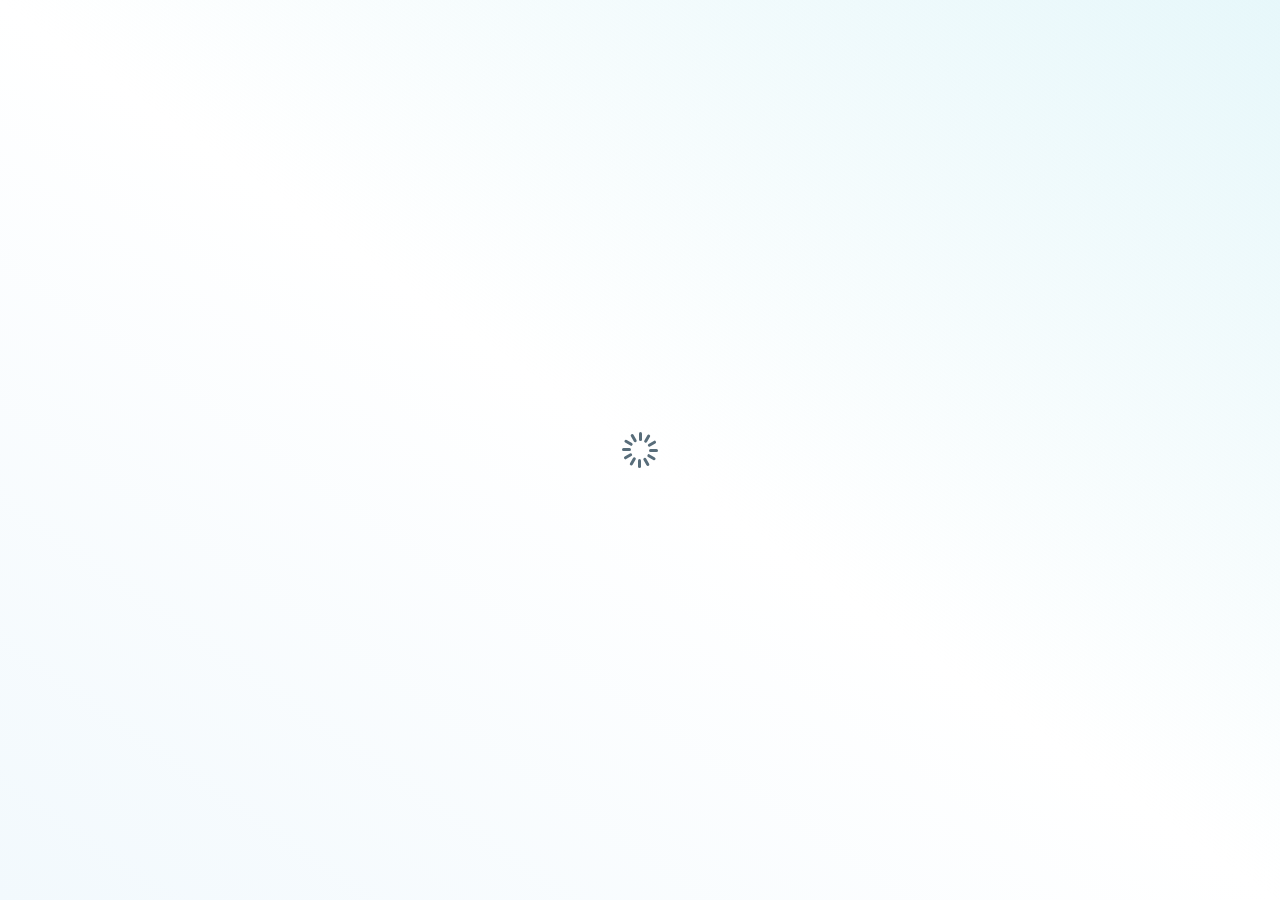
==== index.html @ ba91a47c "initial import" ====
<!DOCTYPE html><html lang="en"><head><meta charset="utf-8"><meta name="viewport" content="width=device-width,initial-scale=1,viewport-fit=cover,user-scalable=no"><meta name="mobile-web-app-capable" content="yes"><meta name="apple-mobile-web-app-capable" content="yes"><meta http-equiv="content-security-policy" content="default-src 'none'; script-src 'self' 'wasm-unsafe-eval'; connect-src 'self' blob: https: wss:; img-src 'self' data: blob: https:; media-src 'self' https:; style-src 'self' 'unsafe-inline'; frame-src 'self' https:; font-src 'self'; base-uri 'self'; manifest-src 'self';"><link href="manifest.json" rel="manifest"><!--server-generated-meta--><script type="module" crossorigin src="packs/index-2kn5UA2H.js"></script><link rel="stylesheet" crossorigin href="packs/assets/index-iGfIsDE6.css"><link rel="manifest" href="manifest.json"></head><body class="theme-mode-light no-reduce-motion"><div id="soapbox" class="h-full"><div class="loading-indicator-wrapper"><div class="loading-indicator"><div class="loading-indicator__container"><div class="loading-indicator__figure"></div></div></div></div></div><noscript>To use this website, please enable JavaScript.</noscript></body></html>
---- packs/assets/index-iGfIsDE6.css ----
@charset "UTF-8";:root{--reach-combobox:1}[data-reach-combobox-popover]{--tw-bg-opacity:1;--tw-shadow:0 10px 15px -3px rgba(0,0,0,.1),0 4px 6px -4px rgba(0,0,0,.1);--tw-shadow-colored:0 10px 15px -3px var(--tw-shadow-color),0 4px 6px -4px var(--tw-shadow-color);background-color:rgb(255 255 255/var(--tw-bg-opacity));border-radius:.375rem;box-shadow:var(--tw-ring-offset-shadow,0 0 #0000),var(--tw-ring-shadow,0 0 #0000),var(--tw-shadow);z-index:100}:is(:where(.dark) [data-reach-combobox-popover]){--tw-bg-opacity:1;--tw-ring-offset-shadow:var(--tw-ring-inset) 0 0 0 var(--tw-ring-offset-width) var(--tw-ring-offset-color);--tw-ring-shadow:var(--tw-ring-inset) 0 0 0 calc(2px + var(--tw-ring-offset-width)) var(--tw-ring-color);--tw-ring-opacity:1;--tw-ring-color:rgb(var(--color-primary-700)/var(--tw-ring-opacity));background-color:rgb(var(--color-gray-900)/var(--tw-bg-opacity));box-shadow:var(--tw-ring-offset-shadow),var(--tw-ring-shadow),var(--tw-shadow,0 0 #0000)}[data-reach-combobox-list]{list-style-type:none;margin:0;padding:.25rem 0;-webkit-user-select:none;-moz-user-select:none;user-select:none}[data-reach-combobox-option]{--tw-text-opacity:1;color:rgb(var(--color-gray-700)/var(--tw-text-opacity));cursor:pointer;display:block;font-size:.875rem;line-height:1.25rem;padding:.625rem 1rem}:is(:where(.dark) [data-reach-combobox-option]){--tw-text-opacity:1;color:rgb(var(--color-gray-500)/var(--tw-text-opacity))}[data-reach-combobox-option][aria-selected=true]{--tw-bg-opacity:1;background-color:rgb(var(--color-gray-100)/var(--tw-bg-opacity))}:is(:where(.dark) [data-reach-combobox-option][aria-selected=true]){--tw-bg-opacity:1;background-color:rgb(var(--color-gray-800)/var(--tw-bg-opacity))}[data-reach-combobox-option]:hover{--tw-bg-opacity:1;background-color:rgb(var(--color-gray-100)/var(--tw-bg-opacity))}:is(:where(.dark) [data-reach-combobox-option]:hover){--tw-bg-opacity:1;background-color:rgb(var(--color-gray-800)/var(--tw-bg-opacity))}[data-reach-combobox-option][aria-selected=true]:hover{--tw-bg-opacity:1;background-color:rgb(var(--color-gray-100)/var(--tw-bg-opacity))}:is(:where(.dark) [data-reach-combobox-option][aria-selected=true]:hover){--tw-bg-opacity:1;background-color:rgb(var(--color-gray-800)/var(--tw-bg-opacity))}[data-suggested-value]{font-weight:700}[data-reach-menu-popover]{--tw-bg-opacity:1;--tw-shadow:0 10px 15px -3px rgba(0,0,0,.1),0 4px 6px -4px rgba(0,0,0,.1);--tw-shadow-colored:0 10px 15px -3px var(--tw-shadow-color),0 4px 6px -4px var(--tw-shadow-color);background-color:rgb(255 255 255/var(--tw-bg-opacity));border-radius:.375rem;box-shadow:var(--tw-ring-offset-shadow,0 0 #0000),var(--tw-ring-shadow,0 0 #0000),var(--tw-shadow);margin-top:.5rem;position:absolute;transform-origin:top right;z-index:1003}[data-reach-menu-popover]:focus{outline:2px solid transparent;outline-offset:2px}:is(:where([dir=rtl]) [data-reach-menu-popover]){transform-origin:top left}:is(:where(.dark) [data-reach-menu-popover]){--tw-bg-opacity:1;--tw-ring-offset-shadow:var(--tw-ring-inset) 0 0 0 var(--tw-ring-offset-width) var(--tw-ring-offset-color);--tw-ring-shadow:var(--tw-ring-inset) 0 0 0 calc(2px + var(--tw-ring-offset-width)) var(--tw-ring-color);--tw-ring-opacity:1;--tw-ring-color:rgb(var(--color-gray-800)/var(--tw-ring-opacity));background-color:rgb(var(--color-gray-900)/var(--tw-bg-opacity));box-shadow:var(--tw-ring-offset-shadow),var(--tw-ring-shadow),var(--tw-shadow,0 0 #0000)}[data-reach-menu-button]:focus{--tw-ring-offset-shadow:var(--tw-ring-inset) 0 0 0 var(--tw-ring-offset-width) var(--tw-ring-offset-color);--tw-ring-shadow:var(--tw-ring-inset) 0 0 0 calc(2px + var(--tw-ring-offset-width)) var(--tw-ring-color);--tw-ring-opacity:1;--tw-ring-color:rgb(var(--color-primary-500)/var(--tw-ring-opacity));--tw-ring-offset-width:2px;box-shadow:var(--tw-ring-offset-shadow),var(--tw-ring-shadow),var(--tw-shadow,0 0 #0000)}div:focus[data-reach-menu-list]{outline:none}[data-reach-menu-item][data-selected]{--tw-bg-opacity:1;background-color:rgb(var(--color-gray-100)/var(--tw-bg-opacity))}:is(:where(.dark) [data-reach-menu-item][data-selected]){--tw-bg-opacity:1;background-color:rgb(var(--color-gray-800)/var(--tw-bg-opacity))}[data-reach-menu-list]{padding-bottom:.25rem;padding-top:.25rem}[data-reach-menu-item],[data-reach-menu-link]{--tw-text-opacity:1;color:rgb(var(--color-gray-700)/var(--tw-text-opacity));cursor:pointer;display:block;font-size:.875rem;line-height:1.25rem;padding:.625rem 1rem}:is(:where(.dark) [data-reach-menu-item]),:is(:where(.dark) [data-reach-menu-link]){--tw-text-opacity:1;color:rgb(var(--color-gray-500)/var(--tw-text-opacity))}[data-reach-menu-link]:hover{--tw-bg-opacity:1;background-color:rgb(var(--color-gray-100)/var(--tw-bg-opacity))}:is(:where(.dark) [data-reach-menu-link]:hover){--tw-bg-opacity:1;background-color:rgb(var(--color-gray-800)/var(--tw-bg-opacity))}[data-reach-menu-item][data-disabled],[data-reach-menu-link][data-disabled]{cursor:default;opacity:.25}.spinner{display:inline-block;height:5rem;position:relative;width:5rem}.spinner>div{animation:spinner 1.2s linear infinite;height:100%;position:absolute;transform-origin:50% 50%;width:100%}.spinner>div:after{--tw-bg-opacity:1;background-color:rgb(var(--color-gray-700)/var(--tw-bg-opacity));border-radius:9999px;display:block;position:absolute}:is(:where(.dark) .spinner>div):after{--tw-bg-opacity:1;background-color:rgb(var(--color-gray-400)/var(--tw-bg-opacity))}.spinner>div:after{content:" ";height:22.5%;left:46.25%;top:3.75%;width:7.5%}.spinner>div:first-child{animation-delay:-1.1s;transform:rotate(0)}.spinner>div:nth-child(2){animation-delay:-1s;transform:rotate(30deg)}.spinner>div:nth-child(3){animation-delay:-.9s;transform:rotate(60deg)}.spinner>div:nth-child(4){animation-delay:-.8s;transform:rotate(90deg)}.spinner>div:nth-child(5){animation-delay:-.7s;transform:rotate(120deg)}.spinner>div:nth-child(6){animation-delay:-.6s;transform:rotate(150deg)}.spinner>div:nth-child(7){animation-delay:-.5s;transform:rotate(180deg)}.spinner>div:nth-child(8){animation-delay:-.4s;transform:rotate(210deg)}.spinner>div:nth-child(9){animation-delay:-.3s;transform:rotate(240deg)}.spinner>div:nth-child(10){animation-delay:-.2s;transform:rotate(270deg)}.spinner>div:nth-child(11){animation-delay:-.1s;transform:rotate(300deg)}.spinner>div:nth-child(12){animation-delay:0s;transform:rotate(330deg)}@keyframes spinner{0%{opacity:1}to{opacity:0}}:root{--reach-tabs:1}[data-reach-tabs]{padding-bottom:3px;position:relative}[data-reach-tab-list]{display:flex}[data-reach-tab]{--tw-text-opacity:1;align-items:center;color:rgb(var(--color-gray-700)/var(--tw-text-opacity));display:flex;flex:1 1 0%;font-size:.875rem;font-weight:500;justify-content:center;line-height:1.25rem;padding:1rem .25rem;text-align:center}[data-reach-tab]:hover{--tw-text-opacity:1;color:rgb(var(--color-gray-800)/var(--tw-text-opacity))}[data-reach-tab]:focus-visible{--tw-ring-offset-shadow:var(--tw-ring-inset) 0 0 0 var(--tw-ring-offset-width) var(--tw-ring-offset-color);--tw-ring-shadow:var(--tw-ring-inset) 0 0 0 calc(2px + var(--tw-ring-offset-width)) var(--tw-ring-color);--tw-ring-opacity:1;--tw-ring-color:rgb(var(--color-primary-500)/var(--tw-ring-opacity));--tw-ring-offset-width:2px;box-shadow:var(--tw-ring-offset-shadow),var(--tw-ring-shadow),var(--tw-shadow,0 0 #0000)}:is(:where(.dark) [data-reach-tab]){--tw-text-opacity:1;--tw-ring-opacity:1;--tw-ring-color:rgb(var(--color-gray-800)/var(--tw-ring-opacity));--tw-ring-offset-width:0px;color:rgb(var(--color-gray-600)/var(--tw-text-opacity))}:is(:where(.dark) [data-reach-tab]:hover){--tw-text-opacity:1;color:rgb(var(--color-gray-500)/var(--tw-text-opacity))}:is(:where(.dark) [data-reach-tab]:focus-visible){--tw-ring-opacity:1;--tw-ring-color:rgb(var(--color-primary-500)/var(--tw-ring-opacity))}[data-reach-tab][data-selected]{--tw-text-opacity:1;color:rgb(var(--color-gray-900)/var(--tw-text-opacity))}:is(:where(.dark) [data-reach-tab][data-selected]){--tw-text-opacity:1;color:rgb(var(--color-gray-100)/var(--tw-text-opacity))}@font-face{font-display:swap;font-family:Inter;font-style:normal;font-weight:200;src:url(inter-cyrillic-ext-200-normal-FYGuP1Rq.woff2) format("woff2"),url(inter-cyrillic-ext-200-normal-huJ_7f9q.woff) format("woff");unicode-range:u+0460-052f,u+1c80-1c88,u+20b4,u+2de0-2dff,u+a640-a69f,u+fe2e-fe2f}@font-face{font-display:swap;font-family:Inter;font-style:normal;font-weight:200;src:url(inter-cyrillic-200-normal-tapaUiVF.woff2) format("woff2"),url(inter-cyrillic-200-normal-z1FLDb2f.woff) format("woff");unicode-range:u+0301,u+0400-045f,u+0490-0491,u+04b0-04b1,u+2116}@font-face{font-display:swap;font-family:Inter;font-style:normal;font-weight:200;src:url(inter-greek-ext-200-normal-G6NwdK6D.woff2) format("woff2"),url(inter-greek-ext-200-normal-70-vOvHl.woff) format("woff");unicode-range:u+1f??}@font-face{font-display:swap;font-family:Inter;font-style:normal;font-weight:200;src:url(inter-greek-200-normal-Oq8URqbZ.woff2) format("woff2"),url(inter-greek-200-normal-mMYCalbs.woff) format("woff");unicode-range:u+0370-03ff}@font-face{font-display:swap;font-family:Inter;font-style:normal;font-weight:200;src:url(inter-vietnamese-200-normal-dnTRhGCo.woff2) format("woff2"),url(inter-vietnamese-200-normal-js5ju7h5.woff) format("woff");unicode-range:u+0102-0103,u+0110-0111,u+0128-0129,u+0168-0169,u+01a0-01a1,u+01af-01b0,u+0300-0301,u+0303-0304,u+0308-0309,u+0323,u+0329,u+1ea0-1ef9,u+20ab}@font-face{font-display:swap;font-family:Inter;font-style:normal;font-weight:200;src:url(inter-latin-ext-200-normal-1_Au_X6q.woff2) format("woff2"),url(inter-latin-ext-200-normal-77QCQUjx.woff) format("woff");unicode-range:u+0100-02af,u+0304,u+0308,u+0329,u+1e00-1e9f,u+1ef2-1eff,u+2020,u+20a0-20ab,u+20ad-20cf,u+2113,u+2c60-2c7f,u+a720-a7ff}@font-face{font-display:swap;font-family:Inter;font-style:normal;font-weight:200;src:url(inter-latin-200-normal-cX61NdgH.woff2) format("woff2"),url(inter-latin-200-normal-3yVUkGGe.woff) format("woff");unicode-range:u+00??,u+0131,u+0152-0153,u+02bb-02bc,u+02c6,u+02da,u+02dc,u+0304,u+0308,u+0329,u+2000-206f,u+2074,u+20ac,u+2122,u+2191,u+2193,u+2212,u+2215,u+feff,u+fffd}@font-face{font-display:swap;font-family:Inter;font-style:normal;font-weight:300;src:url(inter-cyrillic-ext-300-normal-FDFh4icW.woff2) format("woff2"),url(inter-cyrillic-ext-300-normal-2fh1yK38.woff) format("woff");unicode-range:u+0460-052f,u+1c80-1c88,u+20b4,u+2de0-2dff,u+a640-a69f,u+fe2e-fe2f}@font-face{font-display:swap;font-family:Inter;font-style:normal;font-weight:300;src:url(inter-cyrillic-300-normal-ZF7fS-Yf.woff2) format("woff2"),url(inter-cyrillic-300-normal-pe3fBtHM.woff) format("woff");unicode-range:u+0301,u+0400-045f,u+0490-0491,u+04b0-04b1,u+2116}@font-face{font-display:swap;font-family:Inter;font-style:normal;font-weight:300;src:url(inter-greek-ext-300-normal-8Oa58rZC.woff2) format("woff2"),url(inter-greek-ext-300-normal-B4ryKU-i.woff) format("woff");unicode-range:u+1f??}@font-face{font-display:swap;font-family:Inter;font-style:normal;font-weight:300;src:url(inter-greek-300-normal-Pdgfyvh3.woff2) format("woff2"),url(inter-greek-300-normal-13PLxYhn.woff) format("woff");unicode-range:u+0370-03ff}@font-face{font-display:swap;font-family:Inter;font-style:normal;font-weight:300;src:url(inter-vietnamese-300-normal-rzco5u0X.woff2) format("woff2"),url(inter-vietnamese-300-normal-BJJv52iP.woff) format("woff");unicode-range:u+0102-0103,u+0110-0111,u+0128-0129,u+0168-0169,u+01a0-01a1,u+01af-01b0,u+0300-0301,u+0303-0304,u+0308-0309,u+0323,u+0329,u+1ea0-1ef9,u+20ab}@font-face{font-display:swap;font-family:Inter;font-style:normal;font-weight:300;src:url(inter-latin-ext-300-normal-QDYgnFfw.woff2) format("woff2"),url(inter-latin-ext-300-normal-_S7e4FOl.woff) format("woff");unicode-range:u+0100-02af,u+0304,u+0308,u+0329,u+1e00-1e9f,u+1ef2-1eff,u+2020,u+20a0-20ab,u+20ad-20cf,u+2113,u+2c60-2c7f,u+a720-a7ff}@font-face{font-display:swap;font-family:Inter;font-style:normal;font-weight:300;src:url(inter-latin-300-normal-xG8hZqXc.woff2) format("woff2"),url(inter-latin-300-normal-ObpqRVev.woff) format("woff");unicode-range:u+00??,u+0131,u+0152-0153,u+02bb-02bc,u+02c6,u+02da,u+02dc,u+0304,u+0308,u+0329,u+2000-206f,u+2074,u+20ac,u+2122,u+2191,u+2193,u+2212,u+2215,u+feff,u+fffd}@font-face{font-display:swap;font-family:Inter;font-style:normal;font-weight:400;src:url(inter-cyrillic-ext-400-normal-hbwVqd76.woff2) format("woff2"),url(inter-cyrillic-ext-400-normal-1Lq01TVb.woff) format("woff");unicode-range:u+0460-052f,u+1c80-1c88,u+20b4,u+2de0-2dff,u+a640-a69f,u+fe2e-fe2f}@font-face{font-display:swap;font-family:Inter;font-style:normal;font-weight:400;src:url(inter-cyrillic-400-normal-EPgtxUdt.woff2) format("woff2"),url(inter-cyrillic-400-normal-ZlUXyOJU.woff) format("woff");unicode-range:u+0301,u+0400-045f,u+0490-0491,u+04b0-04b1,u+2116}@font-face{font-display:swap;font-family:Inter;font-style:normal;font-weight:400;src:url(inter-greek-ext-400-normal-Ofy3y2SD.woff2) format("woff2"),url(inter-greek-ext-400-normal-Y3s2DYXm.woff) format("woff");unicode-range:u+1f??}@font-face{font-display:swap;font-family:Inter;font-style:normal;font-weight:400;src:url(inter-greek-400-normal-YZIAb8Pm.woff2) format("woff2"),url(inter-greek-400-normal-0FfgwSak.woff) format("woff");unicode-range:u+0370-03ff}@font-face{font-display:swap;font-family:Inter;font-style:normal;font-weight:400;src:url(inter-vietnamese-400-normal-9cYwUgMT.woff2) format("woff2"),url(inter-vietnamese-400-normal-H22tX1kw.woff) format("woff");unicode-range:u+0102-0103,u+0110-0111,u+0128-0129,u+0168-0169,u+01a0-01a1,u+01af-01b0,u+0300-0301,u+0303-0304,u+0308-0309,u+0323,u+0329,u+1ea0-1ef9,u+20ab}@font-face{font-display:swap;font-family:Inter;font-style:normal;font-weight:400;src:url(inter-latin-ext-400-normal-94UIUsAk.woff2) format("woff2"),url(inter-latin-ext-400-normal-qQxCe4FO.woff) format("woff");unicode-range:u+0100-02af,u+0304,u+0308,u+0329,u+1e00-1e9f,u+1ef2-1eff,u+2020,u+20a0-20ab,u+20ad-20cf,u+2113,u+2c60-2c7f,u+a720-a7ff}@font-face{font-display:swap;font-family:Inter;font-style:normal;font-weight:400;src:url(inter-latin-400-normal-GLYHyz0Z.woff2) format("woff2"),url(inter-latin-400-normal-uQMDTJ3r.woff) format("woff");unicode-range:u+00??,u+0131,u+0152-0153,u+02bb-02bc,u+02c6,u+02da,u+02dc,u+0304,u+0308,u+0329,u+2000-206f,u+2074,u+20ac,u+2122,u+2191,u+2193,u+2212,u+2215,u+feff,u+fffd}@font-face{font-display:swap;font-family:Inter;font-style:normal;font-weight:500;src:url(inter-cyrillic-ext-500-normal-kCe6jWgL.woff2) format("woff2"),url(inter-cyrillic-ext-500-normal-QEKf9M6X.woff) format("woff");unicode-range:u+0460-052f,u+1c80-1c88,u+20b4,u+2de0-2dff,u+a640-a69f,u+fe2e-fe2f}@font-face{font-display:swap;font-family:Inter;font-style:normal;font-weight:500;src:url(inter-cyrillic-500-normal-OapWSxmy.woff2) format("woff2"),url(inter-cyrillic-500-normal-SnlmItjV.woff) format("woff");unicode-range:u+0301,u+0400-045f,u+0490-0491,u+04b0-04b1,u+2116}@font-face{font-display:swap;font-family:Inter;font-style:normal;font-weight:500;src:url(inter-greek-ext-500-normal-LkEerDnY.woff2) format("woff2"),url(inter-greek-ext-500-normal-uqo1GThq.woff) format("woff");unicode-range:u+1f??}@font-face{font-display:swap;font-family:Inter;font-style:normal;font-weight:500;src:url(inter-greek-500-normal-yvdboTvw.woff2) format("woff2"),url(inter-greek-500-normal-rl5pqiW4.woff) format("woff");unicode-range:u+0370-03ff}@font-face{font-display:swap;font-family:Inter;font-style:normal;font-weight:500;src:url(inter-vietnamese-500-normal-QUBySdV_.woff2) format("woff2"),url(inter-vietnamese-500-normal-_Ob4HMkV.woff) format("woff");unicode-range:u+0102-0103,u+0110-0111,u+0128-0129,u+0168-0169,u+01a0-01a1,u+01af-01b0,u+0300-0301,u+0303-0304,u+0308-0309,u+0323,u+0329,u+1ea0-1ef9,u+20ab}@font-face{font-display:swap;font-family:Inter;font-style:normal;font-weight:500;src:url(inter-latin-ext-500-normal-S18JeFer.woff2) format("woff2"),url(inter-latin-ext-500-normal-9Ked0mY0.woff) format("woff");unicode-range:u+0100-02af,u+0304,u+0308,u+0329,u+1e00-1e9f,u+1ef2-1eff,u+2020,u+20a0-20ab,u+20ad-20cf,u+2113,u+2c60-2c7f,u+a720-a7ff}@font-face{font-display:swap;font-family:Inter;font-style:normal;font-weight:500;src:url(inter-latin-500-normal-31-RSPRF.woff2) format("woff2"),url(inter-latin-500-normal-gO2iUYzS.woff) format("woff");unicode-range:u+00??,u+0131,u+0152-0153,u+02bb-02bc,u+02c6,u+02da,u+02dc,u+0304,u+0308,u+0329,u+2000-206f,u+2074,u+20ac,u+2122,u+2191,u+2193,u+2212,u+2215,u+feff,u+fffd}@font-face{font-display:swap;font-family:Inter;font-style:normal;font-weight:600;src:url(inter-cyrillic-ext-600-normal--ydZwtiJ.woff2) format("woff2"),url(inter-cyrillic-ext-600-normal-AVlLkeUE.woff) format("woff");unicode-range:u+0460-052f,u+1c80-1c88,u+20b4,u+2de0-2dff,u+a640-a69f,u+fe2e-fe2f}@font-face{font-display:swap;font-family:Inter;font-style:normal;font-weight:600;src:url(inter-cyrillic-600-normal-CAfDcajv.woff2) format("woff2"),url(inter-cyrillic-600-normal-9_cmJQwM.woff) format("woff");unicode-range:u+0301,u+0400-045f,u+0490-0491,u+04b0-04b1,u+2116}@font-face{font-display:swap;font-family:Inter;font-style:normal;font-weight:600;src:url(inter-greek-ext-600-normal-oA3PzxaB.woff2) format("woff2"),url(inter-greek-ext-600-normal-b_hNOE-k.woff) format("woff");unicode-range:u+1f??}@font-face{font-display:swap;font-family:Inter;font-style:normal;font-weight:600;src:url(inter-greek-600-normal-Mu_tY1hz.woff2) format("woff2"),url(inter-greek-600-normal-0lU_M77N.woff) format("woff");unicode-range:u+0370-03ff}@font-face{font-display:swap;font-family:Inter;font-style:normal;font-weight:600;src:url(inter-vietnamese-600-normal-CIWcT_Qm.woff2) format("woff2"),url(inter-vietnamese-600-normal-mjyVQcMK.woff) format("woff");unicode-range:u+0102-0103,u+0110-0111,u+0128-0129,u+0168-0169,u+01a0-01a1,u+01af-01b0,u+0300-0301,u+0303-0304,u+0308-0309,u+0323,u+0329,u+1ea0-1ef9,u+20ab}@font-face{font-display:swap;font-family:Inter;font-style:normal;font-weight:600;src:url(inter-latin-ext-600-normal--8p2D9KW.woff2) format("woff2"),url(inter-latin-ext-600-normal-KuYz39zK.woff) format("woff");unicode-range:u+0100-02af,u+0304,u+0308,u+0329,u+1e00-1e9f,u+1ef2-1eff,u+2020,u+20a0-20ab,u+20ad-20cf,u+2113,u+2c60-2c7f,u+a720-a7ff}@font-face{font-display:swap;font-family:Inter;font-style:normal;font-weight:600;src:url(inter-latin-600-normal-bznh0S3M.woff2) format("woff2"),url(inter-latin-600-normal-KFYP5yUB.woff) format("woff");unicode-range:u+00??,u+0131,u+0152-0153,u+02bb-02bc,u+02c6,u+02da,u+02dc,u+0304,u+0308,u+0329,u+2000-206f,u+2074,u+20ac,u+2122,u+2191,u+2193,u+2212,u+2215,u+feff,u+fffd}@font-face{font-display:swap;font-family:Inter;font-style:normal;font-weight:700;src:url(inter-cyrillic-ext-700-normal-rc5oWlJP.woff2) format("woff2"),url(inter-cyrillic-ext-700-normal-piDab0nI.woff) format("woff");unicode-range:u+0460-052f,u+1c80-1c88,u+20b4,u+2de0-2dff,u+a640-a69f,u+fe2e-fe2f}@font-face{font-display:swap;font-family:Inter;font-style:normal;font-weight:700;src:url(inter-cyrillic-700-normal-WjK-gRow.woff2) format("woff2"),url(inter-cyrillic-700-normal-gZNTg50t.woff) format("woff");unicode-range:u+0301,u+0400-045f,u+0490-0491,u+04b0-04b1,u+2116}@font-face{font-display:swap;font-family:Inter;font-style:normal;font-weight:700;src:url(inter-greek-ext-700-normal-Ck4W3Q6w.woff2) format("woff2"),url(inter-greek-ext-700-normal-LZsDceuG.woff) format("woff");unicode-range:u+1f??}@font-face{font-display:swap;font-family:Inter;font-style:normal;font-weight:700;src:url(inter-greek-700-normal-hSEF9VNm.woff2) format("woff2"),url(inter-greek-700-normal-OkrYsIJY.woff) format("woff");unicode-range:u+0370-03ff}@font-face{font-display:swap;font-family:Inter;font-style:normal;font-weight:700;src:url(inter-vietnamese-700-normal-ixVjGYyJ.woff2) format("woff2"),url(inter-vietnamese-700-normal-NV1Qh1Jd.woff) format("woff");unicode-range:u+0102-0103,u+0110-0111,u+0128-0129,u+0168-0169,u+01a0-01a1,u+01af-01b0,u+0300-0301,u+0303-0304,u+0308-0309,u+0323,u+0329,u+1ea0-1ef9,u+20ab}@font-face{font-display:swap;font-family:Inter;font-style:normal;font-weight:700;src:url(inter-latin-ext-700-normal-CN7A-HjB.woff2) format("woff2"),url(inter-latin-ext-700-normal-AnHTA1HE.woff) format("woff");unicode-range:u+0100-02af,u+0304,u+0308,u+0329,u+1e00-1e9f,u+1ef2-1eff,u+2020,u+20a0-20ab,u+20ad-20cf,u+2113,u+2c60-2c7f,u+a720-a7ff}@font-face{font-display:swap;font-family:Inter;font-style:normal;font-weight:700;src:url(inter-latin-700-normal-Y9QfVihh.woff2) format("woff2"),url(inter-latin-700-normal-cfEYRZeq.woff) format("woff");unicode-range:u+00??,u+0131,u+0152-0153,u+02bb-02bc,u+02c6,u+02da,u+02dc,u+0304,u+0308,u+0329,u+2000-206f,u+2074,u+20ac,u+2122,u+2191,u+2193,u+2212,u+2215,u+feff,u+fffd}@font-face{font-display:swap;font-family:Inter;font-style:normal;font-weight:900;src:url(inter-cyrillic-ext-900-normal-eBkXdnSy.woff2) format("woff2"),url(inter-cyrillic-ext-900-normal--oql9wBQ.woff) format("woff");unicode-range:u+0460-052f,u+1c80-1c88,u+20b4,u+2de0-2dff,u+a640-a69f,u+fe2e-fe2f}@font-face{font-display:swap;font-family:Inter;font-style:normal;font-weight:900;src:url(inter-cyrillic-900-normal-FXj3SOqI.woff2) format("woff2"),url(inter-cyrillic-900-normal-PmAXbom1.woff) format("woff");unicode-range:u+0301,u+0400-045f,u+0490-0491,u+04b0-04b1,u+2116}@font-face{font-display:swap;font-family:Inter;font-style:normal;font-weight:900;src:url(inter-greek-ext-900-normal-Ggzznq3l.woff2) format("woff2"),url(inter-greek-ext-900-normal-eL-4jfyz.woff) format("woff");unicode-range:u+1f??}@font-face{font-display:swap;font-family:Inter;font-style:normal;font-weight:900;src:url(inter-greek-900-normal-qc8gHYLz.woff2) format("woff2"),url(inter-greek-900-normal-sRXG-cEq.woff) format("woff");unicode-range:u+0370-03ff}@font-face{font-display:swap;font-family:Inter;font-style:normal;font-weight:900;src:url(inter-vietnamese-900-normal-BEOMfb9r.woff2) format("woff2"),url(inter-vietnamese-900-normal-jAWoTWQ3.woff) format("woff");unicode-range:u+0102-0103,u+0110-0111,u+0128-0129,u+0168-0169,u+01a0-01a1,u+01af-01b0,u+0300-0301,u+0303-0304,u+0308-0309,u+0323,u+0329,u+1ea0-1ef9,u+20ab}@font-face{font-display:swap;font-family:Inter;font-style:normal;font-weight:900;src:url(inter-latin-ext-900-normal-NRUEfleu.woff2) format("woff2"),url(inter-latin-ext-900-normal-1Jhc1_YP.woff) format("woff");unicode-range:u+0100-02af,u+0304,u+0308,u+0329,u+1e00-1e9f,u+1ef2-1eff,u+2020,u+20a0-20ab,u+20ad-20cf,u+2113,u+2c60-2c7f,u+a720-a7ff}@font-face{font-display:swap;font-family:Inter;font-style:normal;font-weight:900;src:url(inter-latin-900-normal-jIGvudgd.woff2) format("woff2"),url(inter-latin-900-normal-MnYADPXu.woff) format("woff");unicode-range:u+00??,u+0131,u+0152-0153,u+02bb-02bc,u+02c6,u+02da,u+02dc,u+0304,u+0308,u+0329,u+2000-206f,u+2074,u+20ac,u+2122,u+2191,u+2193,u+2212,u+2215,u+feff,u+fffd}@font-face{font-display:swap;font-family:Roboto Mono;font-style:normal;font-weight:400;src:url(roboto-mono-cyrillic-ext-400-normal-hmRt3UMD.woff2) format("woff2"),url(roboto-mono-cyrillic-ext-400-normal-NFtYXM7S.woff) format("woff");unicode-range:u+0460-052f,u+1c80-1c88,u+20b4,u+2de0-2dff,u+a640-a69f,u+fe2e-fe2f}@font-face{font-display:swap;font-family:Roboto Mono;font-style:normal;font-weight:400;src:url(roboto-mono-cyrillic-400-normal-XdHaEBSi.woff2) format("woff2"),url(roboto-mono-cyrillic-400-normal-ZhCirl6m.woff) format("woff");unicode-range:u+0301,u+0400-045f,u+0490-0491,u+04b0-04b1,u+2116}@font-face{font-display:swap;font-family:Roboto Mono;font-style:normal;font-weight:400;src:url(roboto-mono-greek-400-normal-U5Im8o31.woff2) format("woff2"),url(roboto-mono-greek-400-normal-24jI01s3.woff) format("woff");unicode-range:u+0370-03ff}@font-face{font-display:swap;font-family:Roboto Mono;font-style:normal;font-weight:400;src:url(roboto-mono-vietnamese-400-normal-KH4_Hbf6.woff2) format("woff2"),url(roboto-mono-vietnamese-400-normal-SuAs2JT-.woff) format("woff");unicode-range:u+0102-0103,u+0110-0111,u+0128-0129,u+0168-0169,u+01a0-01a1,u+01af-01b0,u+0300-0301,u+0303-0304,u+0308-0309,u+0323,u+0329,u+1ea0-1ef9,u+20ab}@font-face{font-display:swap;font-family:Roboto Mono;font-style:normal;font-weight:400;src:url(roboto-mono-latin-ext-400-normal-q9vnXFzJ.woff2) format("woff2"),url(roboto-mono-latin-ext-400-normal-hXNkxPo9.woff) format("woff");unicode-range:u+0100-02af,u+0304,u+0308,u+0329,u+1e00-1e9f,u+1ef2-1eff,u+2020,u+20a0-20ab,u+20ad-20cf,u+2113,u+2c60-2c7f,u+a720-a7ff}@font-face{font-display:swap;font-family:Roboto Mono;font-style:normal;font-weight:400;src:url(roboto-mono-latin-400-normal-CMtJe0kj.woff2) format("woff2"),url(roboto-mono-latin-400-normal-ZFNWRqdR.woff) format("woff");unicode-range:u+00??,u+0131,u+0152-0153,u+02bb-02bc,u+02c6,u+02da,u+02dc,u+0304,u+0308,u+0329,u+2000-206f,u+2074,u+20ac,u+2122,u+2191,u+2193,u+2212,u+2215,u+feff,u+fffd}/*!
* Font Awesome Free 5.11.2 by @fontawesome - https://fontawesome.com
* License - https://fontawesome.com/license/free (Icons: CC BY 4.0, Fonts: SIL OFL 1.1, Code: MIT License)
*/.fa,.fab,.fad,.fal,.far,.fas{-moz-osx-font-smoothing:grayscale;-webkit-font-smoothing:antialiased;display:inline-block;font-style:normal;font-variant:normal;line-height:1;text-rendering:auto}.fa-lg{font-size:1.33333em;line-height:.75em;vertical-align:-.0667em}.fa-xs{font-size:.75em}.fa-sm{font-size:.875em}.fa-1x{font-size:1em}.fa-2x{font-size:2em}.fa-3x{font-size:3em}.fa-4x{font-size:4em}.fa-5x{font-size:5em}.fa-6x{font-size:6em}.fa-7x{font-size:7em}.fa-8x{font-size:8em}.fa-9x{font-size:9em}.fa-10x{font-size:10em}.fa-fw{text-align:center;width:1.25em}.fa-ul{list-style-type:none;margin-left:2.5em;padding-left:0}.fa-ul>li{position:relative}.fa-li{left:-2em;line-height:inherit;position:absolute;text-align:center;width:2em}.fa-border{border:.08em solid #eee;border-radius:.1em;padding:.2em .25em .15em}.fa-pull-left{float:left}.fa-pull-right{float:right}.fa.fa-pull-left,.fab.fa-pull-left,.fal.fa-pull-left,.far.fa-pull-left,.fas.fa-pull-left{margin-right:.3em}.fa.fa-pull-right,.fab.fa-pull-right,.fal.fa-pull-right,.far.fa-pull-right,.fas.fa-pull-right{margin-left:.3em}.fa-spin{animation:fa-spin 2s linear infinite}.fa-pulse{animation:fa-spin 1s steps(8) infinite}@keyframes fa-spin{0%{transform:rotate(0)}to{transform:rotate(1turn)}}.fa-rotate-90{-ms-filter:"progid:DXImageTransform.Microsoft.BasicImage(rotation=1)";transform:rotate(90deg)}.fa-rotate-180{-ms-filter:"progid:DXImageTransform.Microsoft.BasicImage(rotation=2)";transform:rotate(180deg)}.fa-rotate-270{-ms-filter:"progid:DXImageTransform.Microsoft.BasicImage(rotation=3)";transform:rotate(270deg)}.fa-flip-horizontal{-ms-filter:"progid:DXImageTransform.Microsoft.BasicImage(rotation=0, mirror=1)";transform:scaleX(-1)}.fa-flip-vertical{transform:scaleY(-1)}.fa-flip-both,.fa-flip-horizontal.fa-flip-vertical,.fa-flip-vertical{-ms-filter:"progid:DXImageTransform.Microsoft.BasicImage(rotation=2, mirror=1)"}.fa-flip-both,.fa-flip-horizontal.fa-flip-vertical{transform:scale(-1)}:root .fa-flip-both,:root .fa-flip-horizontal,:root .fa-flip-vertical,:root .fa-rotate-180,:root .fa-rotate-270,:root .fa-rotate-90{filter:none}.fa-stack{display:inline-block;height:2em;line-height:2em;position:relative;vertical-align:middle;width:2.5em}.fa-stack-1x,.fa-stack-2x{left:0;position:absolute;text-align:center;width:100%}.fa-stack-1x{line-height:inherit}.fa-stack-2x{font-size:2em}.fa-inverse{color:#fff}.fa-500px:before{content:""}.fa-accessible-icon:before{content:""}.fa-accusoft:before{content:""}.fa-acquisitions-incorporated:before{content:""}.fa-ad:before{content:""}.fa-address-book:before{content:""}.fa-address-card:before{content:""}.fa-adjust:before{content:""}.fa-adn:before{content:""}.fa-adobe:before{content:""}.fa-adversal:before{content:""}.fa-affiliatetheme:before{content:""}.fa-air-freshener:before{content:""}.fa-airbnb:before{content:""}.fa-algolia:before{content:""}.fa-align-center:before{content:""}.fa-align-justify:before{content:""}.fa-align-left:before{content:""}.fa-align-right:before{content:""}.fa-alipay:before{content:""}.fa-allergies:before{content:""}.fa-amazon:before{content:""}.fa-amazon-pay:before{content:""}.fa-ambulance:before{content:""}.fa-american-sign-language-interpreting:before{content:""}.fa-amilia:before{content:""}.fa-anchor:before{content:""}.fa-android:before{content:""}.fa-angellist:before{content:""}.fa-angle-double-down:before{content:""}.fa-angle-double-left:before{content:""}.fa-angle-double-right:before{content:""}.fa-angle-double-up:before{content:""}.fa-angle-down:before{content:""}.fa-angle-left:before{content:""}.fa-angle-right:before{content:""}.fa-angle-up:before{content:""}.fa-angry:before{content:""}.fa-angrycreative:before{content:""}.fa-angular:before{content:""}.fa-ankh:before{content:""}.fa-app-store:before{content:""}.fa-app-store-ios:before{content:""}.fa-apper:before{content:""}.fa-apple:before{content:""}.fa-apple-alt:before{content:""}.fa-apple-pay:before{content:""}.fa-archive:before{content:""}.fa-archway:before{content:""}.fa-arrow-alt-circle-down:before{content:""}.fa-arrow-alt-circle-left:before{content:""}.fa-arrow-alt-circle-right:before{content:""}.fa-arrow-alt-circle-up:before{content:""}.fa-arrow-circle-down:before{content:""}.fa-arrow-circle-left:before{content:""}.fa-arrow-circle-right:before{content:""}.fa-arrow-circle-up:before{content:""}.fa-arrow-down:before{content:""}.fa-arrow-left:before{content:""}.fa-arrow-right:before{content:""}.fa-arrow-up:before{content:""}.fa-arrows-alt:before{content:""}.fa-arrows-alt-h:before{content:""}.fa-arrows-alt-v:before{content:""}.fa-artstation:before{content:""}.fa-assistive-listening-systems:before{content:""}.fa-asterisk:before{content:""}.fa-asymmetrik:before{content:""}.fa-at:before{content:""}.fa-atlas:before{content:""}.fa-atlassian:before{content:""}.fa-atom:before{content:""}.fa-audible:before{content:""}.fa-audio-description:before{content:""}.fa-autoprefixer:before{content:""}.fa-avianex:before{content:""}.fa-aviato:before{content:""}.fa-award:before{content:""}.fa-aws:before{content:""}.fa-baby:before{content:""}.fa-baby-carriage:before{content:""}.fa-backspace:before{content:""}.fa-backward:before{content:""}.fa-bacon:before{content:""}.fa-balance-scale:before{content:""}.fa-balance-scale-left:before{content:""}.fa-balance-scale-right:before{content:""}.fa-ban:before{content:""}.fa-band-aid:before{content:""}.fa-bandcamp:before{content:""}.fa-barcode:before{content:""}.fa-bars:before{content:""}.fa-baseball-ball:before{content:""}.fa-basketball-ball:before{content:""}.fa-bath:before{content:""}.fa-battery-empty:before{content:""}.fa-battery-full:before{content:""}.fa-battery-half:before{content:""}.fa-battery-quarter:before{content:""}.fa-battery-three-quarters:before{content:""}.fa-battle-net:before{content:""}.fa-bed:before{content:""}.fa-beer:before{content:""}.fa-behance:before{content:""}.fa-behance-square:before{content:""}.fa-bell:before{content:""}.fa-bell-slash:before{content:""}.fa-bezier-curve:before{content:""}.fa-bible:before{content:""}.fa-bicycle:before{content:""}.fa-biking:before{content:""}.fa-bimobject:before{content:""}.fa-binoculars:before{content:""}.fa-biohazard:before{content:""}.fa-birthday-cake:before{content:""}.fa-bitbucket:before{content:""}.fa-bitcoin:before{content:""}.fa-bity:before{content:""}.fa-black-tie:before{content:""}.fa-blackberry:before{content:""}.fa-blender:before{content:""}.fa-blender-phone:before{content:""}.fa-blind:before{content:""}.fa-blog:before{content:""}.fa-blogger:before{content:""}.fa-blogger-b:before{content:""}.fa-bluetooth:before{content:""}.fa-bluetooth-b:before{content:""}.fa-bold:before{content:""}.fa-bolt:before{content:""}.fa-bomb:before{content:""}.fa-bone:before{content:""}.fa-bong:before{content:""}.fa-book:before{content:""}.fa-book-dead:before{content:""}.fa-book-medical:before{content:""}.fa-book-open:before{content:""}.fa-book-reader:before{content:""}.fa-bookmark:before{content:""}.fa-bootstrap:before{content:""}.fa-border-all:before{content:""}.fa-border-none:before{content:""}.fa-border-style:before{content:""}.fa-bowling-ball:before{content:""}.fa-box:before{content:""}.fa-box-open:before{content:""}.fa-boxes:before{content:""}.fa-braille:before{content:""}.fa-brain:before{content:""}.fa-bread-slice:before{content:""}.fa-briefcase:before{content:""}.fa-briefcase-medical:before{content:""}.fa-broadcast-tower:before{content:""}.fa-broom:before{content:""}.fa-brush:before{content:""}.fa-btc:before{content:""}.fa-buffer:before{content:""}.fa-bug:before{content:""}.fa-building:before{content:""}.fa-bullhorn:before{content:""}.fa-bullseye:before{content:""}.fa-burn:before{content:""}.fa-buromobelexperte:before{content:""}.fa-bus:before{content:""}.fa-bus-alt:before{content:""}.fa-business-time:before{content:""}.fa-buy-n-large:before{content:""}.fa-buysellads:before{content:""}.fa-calculator:before{content:""}.fa-calendar:before{content:""}.fa-calendar-alt:before{content:""}.fa-calendar-check:before{content:""}.fa-calendar-day:before{content:""}.fa-calendar-minus:before{content:""}.fa-calendar-plus:before{content:""}.fa-calendar-times:before{content:""}.fa-calendar-week:before{content:""}.fa-camera:before{content:""}.fa-camera-retro:before{content:""}.fa-campground:before{content:""}.fa-canadian-maple-leaf:before{content:""}.fa-candy-cane:before{content:""}.fa-cannabis:before{content:""}.fa-capsules:before{content:""}.fa-car:before{content:""}.fa-car-alt:before{content:""}.fa-car-battery:before{content:""}.fa-car-crash:before{content:""}.fa-car-side:before{content:""}.fa-caret-down:before{content:""}.fa-caret-left:before{content:""}.fa-caret-right:before{content:""}.fa-caret-square-down:before{content:""}.fa-caret-square-left:before{content:""}.fa-caret-square-right:before{content:""}.fa-caret-square-up:before{content:""}.fa-caret-up:before{content:""}.fa-carrot:before{content:""}.fa-cart-arrow-down:before{content:""}.fa-cart-plus:before{content:""}.fa-cash-register:before{content:""}.fa-cat:before{content:""}.fa-cc-amazon-pay:before{content:""}.fa-cc-amex:before{content:""}.fa-cc-apple-pay:before{content:""}.fa-cc-diners-club:before{content:""}.fa-cc-discover:before{content:""}.fa-cc-jcb:before{content:""}.fa-cc-mastercard:before{content:""}.fa-cc-paypal:before{content:""}.fa-cc-stripe:before{content:""}.fa-cc-visa:before{content:""}.fa-centercode:before{content:""}.fa-centos:before{content:""}.fa-certificate:before{content:""}.fa-chair:before{content:""}.fa-chalkboard:before{content:""}.fa-chalkboard-teacher:before{content:""}.fa-charging-station:before{content:""}.fa-chart-area:before{content:""}.fa-chart-bar:before{content:""}.fa-chart-line:before{content:""}.fa-chart-pie:before{content:""}.fa-check:before{content:""}.fa-check-circle:before{content:""}.fa-check-double:before{content:""}.fa-check-square:before{content:""}.fa-cheese:before{content:""}.fa-chess:before{content:""}.fa-chess-bishop:before{content:""}.fa-chess-board:before{content:""}.fa-chess-king:before{content:""}.fa-chess-knight:before{content:""}.fa-chess-pawn:before{content:""}.fa-chess-queen:before{content:""}.fa-chess-rook:before{content:""}.fa-chevron-circle-down:before{content:""}.fa-chevron-circle-left:before{content:""}.fa-chevron-circle-right:before{content:""}.fa-chevron-circle-up:before{content:""}.fa-chevron-down:before{content:""}.fa-chevron-left:before{content:""}.fa-chevron-right:before{content:""}.fa-chevron-up:before{content:""}.fa-child:before{content:""}.fa-chrome:before{content:""}.fa-chromecast:before{content:""}.fa-church:before{content:""}.fa-circle:before{content:""}.fa-circle-notch:before{content:""}.fa-city:before{content:""}.fa-clinic-medical:before{content:""}.fa-clipboard:before{content:""}.fa-clipboard-check:before{content:""}.fa-clipboard-list:before{content:""}.fa-clock:before{content:""}.fa-clone:before{content:""}.fa-closed-captioning:before{content:""}.fa-cloud:before{content:""}.fa-cloud-download-alt:before{content:""}.fa-cloud-meatball:before{content:""}.fa-cloud-moon:before{content:""}.fa-cloud-moon-rain:before{content:""}.fa-cloud-rain:before{content:""}.fa-cloud-showers-heavy:before{content:""}.fa-cloud-sun:before{content:""}.fa-cloud-sun-rain:before{content:""}.fa-cloud-upload-alt:before{content:""}.fa-cloudscale:before{content:""}.fa-cloudsmith:before{content:""}.fa-cloudversify:before{content:""}.fa-cocktail:before{content:""}.fa-code:before{content:""}.fa-code-branch:before{content:""}.fa-codepen:before{content:""}.fa-codiepie:before{content:""}.fa-coffee:before{content:""}.fa-cog:before{content:""}.fa-cogs:before{content:""}.fa-coins:before{content:""}.fa-columns:before{content:""}.fa-comment:before{content:""}.fa-comment-alt:before{content:""}.fa-comment-dollar:before{content:""}.fa-comment-dots:before{content:""}.fa-comment-medical:before{content:""}.fa-comment-slash:before{content:""}.fa-comments:before{content:""}.fa-comments-dollar:before{content:""}.fa-compact-disc:before{content:""}.fa-compass:before{content:""}.fa-compress:before{content:""}.fa-compress-arrows-alt:before{content:""}.fa-concierge-bell:before{content:""}.fa-confluence:before{content:""}.fa-connectdevelop:before{content:""}.fa-contao:before{content:""}.fa-cookie:before{content:""}.fa-cookie-bite:before{content:""}.fa-copy:before{content:""}.fa-copyright:before{content:""}.fa-cotton-bureau:before{content:""}.fa-couch:before{content:""}.fa-cpanel:before{content:""}.fa-creative-commons:before{content:""}.fa-creative-commons-by:before{content:""}.fa-creative-commons-nc:before{content:""}.fa-creative-commons-nc-eu:before{content:""}.fa-creative-commons-nc-jp:before{content:""}.fa-creative-commons-nd:before{content:""}.fa-creative-commons-pd:before{content:""}.fa-creative-commons-pd-alt:before{content:""}.fa-creative-commons-remix:before{content:""}.fa-creative-commons-sa:before{content:""}.fa-creative-commons-sampling:before{content:""}.fa-creative-commons-sampling-plus:before{content:""}.fa-creative-commons-share:before{content:""}.fa-creative-commons-zero:before{content:""}.fa-credit-card:before{content:""}.fa-critical-role:before{content:""}.fa-crop:before{content:""}.fa-crop-alt:before{content:""}.fa-cross:before{content:""}.fa-crosshairs:before{content:""}.fa-crow:before{content:""}.fa-crown:before{content:""}.fa-crutch:before{content:""}.fa-css3:before{content:""}.fa-css3-alt:before{content:""}.fa-cube:before{content:""}.fa-cubes:before{content:""}.fa-cut:before{content:""}.fa-cuttlefish:before{content:""}.fa-d-and-d:before{content:""}.fa-d-and-d-beyond:before{content:""}.fa-dashcube:before{content:""}.fa-database:before{content:""}.fa-deaf:before{content:""}.fa-delicious:before{content:""}.fa-democrat:before{content:""}.fa-deploydog:before{content:""}.fa-deskpro:before{content:""}.fa-desktop:before{content:""}.fa-dev:before{content:""}.fa-deviantart:before{content:""}.fa-dharmachakra:before{content:""}.fa-dhl:before{content:""}.fa-diagnoses:before{content:""}.fa-diaspora:before{content:""}.fa-dice:before{content:""}.fa-dice-d20:before{content:""}.fa-dice-d6:before{content:""}.fa-dice-five:before{content:""}.fa-dice-four:before{content:""}.fa-dice-one:before{content:""}.fa-dice-six:before{content:""}.fa-dice-three:before{content:""}.fa-dice-two:before{content:""}.fa-digg:before{content:""}.fa-digital-ocean:before{content:""}.fa-digital-tachograph:before{content:""}.fa-directions:before{content:""}.fa-discord:before{content:""}.fa-discourse:before{content:""}.fa-divide:before{content:""}.fa-dizzy:before{content:""}.fa-dna:before{content:""}.fa-dochub:before{content:""}.fa-docker:before{content:""}.fa-dog:before{content:""}.fa-dollar-sign:before{content:""}.fa-dolly:before{content:""}.fa-dolly-flatbed:before{content:""}.fa-donate:before{content:""}.fa-door-closed:before{content:""}.fa-door-open:before{content:""}.fa-dot-circle:before{content:""}.fa-dove:before{content:""}.fa-download:before{content:""}.fa-draft2digital:before{content:""}.fa-drafting-compass:before{content:""}.fa-dragon:before{content:""}.fa-draw-polygon:before{content:""}.fa-dribbble:before{content:""}.fa-dribbble-square:before{content:""}.fa-dropbox:before{content:""}.fa-drum:before{content:""}.fa-drum-steelpan:before{content:""}.fa-drumstick-bite:before{content:""}.fa-drupal:before{content:""}.fa-dumbbell:before{content:""}.fa-dumpster:before{content:""}.fa-dumpster-fire:before{content:""}.fa-dungeon:before{content:""}.fa-dyalog:before{content:""}.fa-earlybirds:before{content:""}.fa-ebay:before{content:""}.fa-edge:before{content:""}.fa-edit:before{content:""}.fa-egg:before{content:""}.fa-eject:before{content:""}.fa-elementor:before{content:""}.fa-ellipsis-h:before{content:""}.fa-ellipsis-v:before{content:""}.fa-ello:before{content:""}.fa-ember:before{content:""}.fa-empire:before{content:""}.fa-envelope:before{content:""}.fa-envelope-open:before{content:""}.fa-envelope-open-text:before{content:""}.fa-envelope-square:before{content:""}.fa-envira:before{content:""}.fa-equals:before{content:""}.fa-eraser:before{content:""}.fa-erlang:before{content:""}.fa-ethereum:before{content:""}.fa-ethernet:before{content:""}.fa-etsy:before{content:""}.fa-euro-sign:before{content:""}.fa-evernote:before{content:""}.fa-exchange-alt:before{content:""}.fa-exclamation:before{content:""}.fa-exclamation-circle:before{content:""}.fa-exclamation-triangle:before{content:""}.fa-expand:before{content:""}.fa-expand-arrows-alt:before{content:""}.fa-expeditedssl:before{content:""}.fa-external-link-alt:before{content:""}.fa-external-link-square-alt:before{content:""}.fa-eye:before{content:""}.fa-eye-dropper:before{content:""}.fa-eye-slash:before{content:""}.fa-facebook:before{content:""}.fa-facebook-f:before{content:""}.fa-facebook-messenger:before{content:""}.fa-facebook-square:before{content:""}.fa-fan:before{content:""}.fa-fantasy-flight-games:before{content:""}.fa-fast-backward:before{content:""}.fa-fast-forward:before{content:""}.fa-fax:before{content:""}.fa-feather:before{content:""}.fa-feather-alt:before{content:""}.fa-fedex:before{content:""}.fa-fedora:before{content:""}.fa-female:before{content:""}.fa-fighter-jet:before{content:""}.fa-figma:before{content:""}.fa-file:before{content:""}.fa-file-alt:before{content:""}.fa-file-archive:before{content:""}.fa-file-audio:before{content:""}.fa-file-code:before{content:""}.fa-file-contract:before{content:""}.fa-file-csv:before{content:""}.fa-file-download:before{content:""}.fa-file-excel:before{content:""}.fa-file-export:before{content:""}.fa-file-image:before{content:""}.fa-file-import:before{content:""}.fa-file-invoice:before{content:""}.fa-file-invoice-dollar:before{content:""}.fa-file-medical:before{content:""}.fa-file-medical-alt:before{content:""}.fa-file-pdf:before{content:""}.fa-file-powerpoint:before{content:""}.fa-file-prescription:before{content:""}.fa-file-signature:before{content:""}.fa-file-upload:before{content:""}.fa-file-video:before{content:""}.fa-file-word:before{content:""}.fa-fill:before{content:""}.fa-fill-drip:before{content:""}.fa-film:before{content:""}.fa-filter:before{content:""}.fa-fingerprint:before{content:""}.fa-fire:before{content:""}.fa-fire-alt:before{content:""}.fa-fire-extinguisher:before{content:""}.fa-firefox:before{content:""}.fa-first-aid:before{content:""}.fa-first-order:before{content:""}.fa-first-order-alt:before{content:""}.fa-firstdraft:before{content:""}.fa-fish:before{content:""}.fa-fist-raised:before{content:""}.fa-flag:before{content:""}.fa-flag-checkered:before{content:""}.fa-flag-usa:before{content:""}.fa-flask:before{content:""}.fa-flickr:before{content:""}.fa-flipboard:before{content:""}.fa-flushed:before{content:""}.fa-fly:before{content:""}.fa-folder:before{content:""}.fa-folder-minus:before{content:""}.fa-folder-open:before{content:""}.fa-folder-plus:before{content:""}.fa-font:before{content:""}.fa-font-awesome:before{content:""}.fa-font-awesome-alt:before{content:""}.fa-font-awesome-flag:before{content:""}.fa-font-awesome-logo-full:before{content:""}.fa-fonticons:before{content:""}.fa-fonticons-fi:before{content:""}.fa-football-ball:before{content:""}.fa-fort-awesome:before{content:""}.fa-fort-awesome-alt:before{content:""}.fa-forumbee:before{content:""}.fa-forward:before{content:""}.fa-foursquare:before{content:""}.fa-free-code-camp:before{content:""}.fa-freebsd:before{content:""}.fa-frog:before{content:""}.fa-frown:before{content:""}.fa-frown-open:before{content:""}.fa-fulcrum:before{content:""}.fa-funnel-dollar:before{content:""}.fa-futbol:before{content:""}.fa-galactic-republic:before{content:""}.fa-galactic-senate:before{content:""}.fa-gamepad:before{content:""}.fa-gas-pump:before{content:""}.fa-gavel:before{content:""}.fa-gem:before{content:""}.fa-genderless:before{content:""}.fa-get-pocket:before{content:""}.fa-gg:before{content:""}.fa-gg-circle:before{content:""}.fa-ghost:before{content:""}.fa-gift:before{content:""}.fa-gifts:before{content:""}.fa-git:before{content:""}.fa-git-alt:before{content:""}.fa-git-square:before{content:""}.fa-github:before{content:""}.fa-github-alt:before{content:""}.fa-github-square:before{content:""}.fa-gitkraken:before{content:""}.fa-gitlab:before{content:""}.fa-gitter:before{content:""}.fa-glass-cheers:before{content:""}.fa-glass-martini:before{content:""}.fa-glass-martini-alt:before{content:""}.fa-glass-whiskey:before{content:""}.fa-glasses:before{content:""}.fa-glide:before{content:""}.fa-glide-g:before{content:""}.fa-globe:before{content:""}.fa-globe-africa:before{content:""}.fa-globe-americas:before{content:""}.fa-globe-asia:before{content:""}.fa-globe-europe:before{content:""}.fa-gofore:before{content:""}.fa-golf-ball:before{content:""}.fa-goodreads:before{content:""}.fa-goodreads-g:before{content:""}.fa-google:before{content:""}.fa-google-drive:before{content:""}.fa-google-play:before{content:""}.fa-google-plus:before{content:""}.fa-google-plus-g:before{content:""}.fa-google-plus-square:before{content:""}.fa-google-wallet:before{content:""}.fa-gopuram:before{content:""}.fa-graduation-cap:before{content:""}.fa-gratipay:before{content:""}.fa-grav:before{content:""}.fa-greater-than:before{content:""}.fa-greater-than-equal:before{content:""}.fa-grimace:before{content:""}.fa-grin:before{content:""}.fa-grin-alt:before{content:""}.fa-grin-beam:before{content:""}.fa-grin-beam-sweat:before{content:""}.fa-grin-hearts:before{content:""}.fa-grin-squint:before{content:""}.fa-grin-squint-tears:before{content:""}.fa-grin-stars:before{content:""}.fa-grin-tears:before{content:""}.fa-grin-tongue:before{content:""}.fa-grin-tongue-squint:before{content:""}.fa-grin-tongue-wink:before{content:""}.fa-grin-wink:before{content:""}.fa-grip-horizontal:before{content:""}.fa-grip-lines:before{content:""}.fa-grip-lines-vertical:before{content:""}.fa-grip-vertical:before{content:""}.fa-gripfire:before{content:""}.fa-grunt:before{content:""}.fa-guitar:before{content:""}.fa-gulp:before{content:""}.fa-h-square:before{content:""}.fa-hacker-news:before{content:""}.fa-hacker-news-square:before{content:""}.fa-hackerrank:before{content:""}.fa-hamburger:before{content:""}.fa-hammer:before{content:""}.fa-hamsa:before{content:""}.fa-hand-holding:before{content:""}.fa-hand-holding-heart:before{content:""}.fa-hand-holding-usd:before{content:""}.fa-hand-lizard:before{content:""}.fa-hand-middle-finger:before{content:""}.fa-hand-paper:before{content:""}.fa-hand-peace:before{content:""}.fa-hand-point-down:before{content:""}.fa-hand-point-left:before{content:""}.fa-hand-point-right:before{content:""}.fa-hand-point-up:before{content:""}.fa-hand-pointer:before{content:""}.fa-hand-rock:before{content:""}.fa-hand-scissors:before{content:""}.fa-hand-spock:before{content:""}.fa-hands:before{content:""}.fa-hands-helping:before{content:""}.fa-handshake:before{content:""}.fa-hanukiah:before{content:""}.fa-hard-hat:before{content:""}.fa-hashtag:before{content:""}.fa-hat-cowboy:before{content:""}.fa-hat-cowboy-side:before{content:""}.fa-hat-wizard:before{content:""}.fa-haykal:before{content:""}.fa-hdd:before{content:""}.fa-heading:before{content:""}.fa-headphones:before{content:""}.fa-headphones-alt:before{content:""}.fa-headset:before{content:""}.fa-heart:before{content:""}.fa-heart-broken:before{content:""}.fa-heartbeat:before{content:""}.fa-helicopter:before{content:""}.fa-highlighter:before{content:""}.fa-hiking:before{content:""}.fa-hippo:before{content:""}.fa-hips:before{content:""}.fa-hire-a-helper:before{content:""}.fa-history:before{content:""}.fa-hockey-puck:before{content:""}.fa-holly-berry:before{content:""}.fa-home:before{content:""}.fa-hooli:before{content:""}.fa-hornbill:before{content:""}.fa-horse:before{content:""}.fa-horse-head:before{content:""}.fa-hospital:before{content:""}.fa-hospital-alt:before{content:""}.fa-hospital-symbol:before{content:""}.fa-hot-tub:before{content:""}.fa-hotdog:before{content:""}.fa-hotel:before{content:""}.fa-hotjar:before{content:""}.fa-hourglass:before{content:""}.fa-hourglass-end:before{content:""}.fa-hourglass-half:before{content:""}.fa-hourglass-start:before{content:""}.fa-house-damage:before{content:""}.fa-houzz:before{content:""}.fa-hryvnia:before{content:""}.fa-html5:before{content:""}.fa-hubspot:before{content:""}.fa-i-cursor:before{content:""}.fa-ice-cream:before{content:""}.fa-icicles:before{content:""}.fa-icons:before{content:""}.fa-id-badge:before{content:""}.fa-id-card:before{content:""}.fa-id-card-alt:before{content:""}.fa-igloo:before{content:""}.fa-image:before{content:""}.fa-images:before{content:""}.fa-imdb:before{content:""}.fa-inbox:before{content:""}.fa-indent:before{content:""}.fa-industry:before{content:""}.fa-infinity:before{content:""}.fa-info:before{content:""}.fa-info-circle:before{content:""}.fa-instagram:before{content:""}.fa-intercom:before{content:""}.fa-internet-explorer:before{content:""}.fa-invision:before{content:""}.fa-ioxhost:before{content:""}.fa-italic:before{content:""}.fa-itch-io:before{content:""}.fa-itunes:before{content:""}.fa-itunes-note:before{content:""}.fa-java:before{content:""}.fa-jedi:before{content:""}.fa-jedi-order:before{content:""}.fa-jenkins:before{content:""}.fa-jira:before{content:""}.fa-joget:before{content:""}.fa-joint:before{content:""}.fa-joomla:before{content:""}.fa-journal-whills:before{content:""}.fa-js:before{content:""}.fa-js-square:before{content:""}.fa-jsfiddle:before{content:""}.fa-kaaba:before{content:""}.fa-kaggle:before{content:""}.fa-key:before{content:""}.fa-keybase:before{content:""}.fa-keyboard:before{content:""}.fa-keycdn:before{content:""}.fa-khanda:before{content:""}.fa-kickstarter:before{content:""}.fa-kickstarter-k:before{content:""}.fa-kiss:before{content:""}.fa-kiss-beam:before{content:""}.fa-kiss-wink-heart:before{content:""}.fa-kiwi-bird:before{content:""}.fa-korvue:before{content:""}.fa-landmark:before{content:""}.fa-language:before{content:""}.fa-laptop:before{content:""}.fa-laptop-code:before{content:""}.fa-laptop-medical:before{content:""}.fa-laravel:before{content:""}.fa-lastfm:before{content:""}.fa-lastfm-square:before{content:""}.fa-laugh:before{content:""}.fa-laugh-beam:before{content:""}.fa-laugh-squint:before{content:""}.fa-laugh-wink:before{content:""}.fa-layer-group:before{content:""}.fa-leaf:before{content:""}.fa-leanpub:before{content:""}.fa-lemon:before{content:""}.fa-less:before{content:""}.fa-less-than:before{content:""}.fa-less-than-equal:before{content:""}.fa-level-down-alt:before{content:""}.fa-level-up-alt:before{content:""}.fa-life-ring:before{content:""}.fa-lightbulb:before{content:""}.fa-line:before{content:""}.fa-link:before{content:""}.fa-linkedin:before{content:""}.fa-linkedin-in:before{content:""}.fa-linode:before{content:""}.fa-linux:before{content:""}.fa-lira-sign:before{content:""}.fa-list:before{content:""}.fa-list-alt:before{content:""}.fa-list-ol:before{content:""}.fa-list-ul:before{content:""}.fa-location-arrow:before{content:""}.fa-lock:before{content:""}.fa-lock-open:before{content:""}.fa-long-arrow-alt-down:before{content:""}.fa-long-arrow-alt-left:before{content:""}.fa-long-arrow-alt-right:before{content:""}.fa-long-arrow-alt-up:before{content:""}.fa-low-vision:before{content:""}.fa-luggage-cart:before{content:""}.fa-lyft:before{content:""}.fa-magento:before{content:""}.fa-magic:before{content:""}.fa-magnet:before{content:""}.fa-mail-bulk:before{content:""}.fa-mailchimp:before{content:""}.fa-male:before{content:""}.fa-mandalorian:before{content:""}.fa-map:before{content:""}.fa-map-marked:before{content:""}.fa-map-marked-alt:before{content:""}.fa-map-marker:before{content:""}.fa-map-marker-alt:before{content:""}.fa-map-pin:before{content:""}.fa-map-signs:before{content:""}.fa-markdown:before{content:""}.fa-marker:before{content:""}.fa-mars:before{content:""}.fa-mars-double:before{content:""}.fa-mars-stroke:before{content:""}.fa-mars-stroke-h:before{content:""}.fa-mars-stroke-v:before{content:""}.fa-mask:before{content:""}.fa-mastodon:before{content:""}.fa-maxcdn:before{content:""}.fa-mdb:before{content:""}.fa-medal:before{content:""}.fa-medapps:before{content:""}.fa-medium:before{content:""}.fa-medium-m:before{content:""}.fa-medkit:before{content:""}.fa-medrt:before{content:""}.fa-meetup:before{content:""}.fa-megaport:before{content:""}.fa-meh:before{content:""}.fa-meh-blank:before{content:""}.fa-meh-rolling-eyes:before{content:""}.fa-memory:before{content:""}.fa-mendeley:before{content:""}.fa-menorah:before{content:""}.fa-mercury:before{content:""}.fa-meteor:before{content:""}.fa-microchip:before{content:""}.fa-microphone:before{content:""}.fa-microphone-alt:before{content:""}.fa-microphone-alt-slash:before{content:""}.fa-microphone-slash:before{content:""}.fa-microscope:before{content:""}.fa-microsoft:before{content:""}.fa-minus:before{content:""}.fa-minus-circle:before{content:""}.fa-minus-square:before{content:""}.fa-mitten:before{content:""}.fa-mix:before{content:""}.fa-mixcloud:before{content:""}.fa-mizuni:before{content:""}.fa-mobile:before{content:""}.fa-mobile-alt:before{content:""}.fa-modx:before{content:""}.fa-monero:before{content:""}.fa-money-bill:before{content:""}.fa-money-bill-alt:before{content:""}.fa-money-bill-wave:before{content:""}.fa-money-bill-wave-alt:before{content:""}.fa-money-check:before{content:""}.fa-money-check-alt:before{content:""}.fa-monument:before{content:""}.fa-moon:before{content:""}.fa-mortar-pestle:before{content:""}.fa-mosque:before{content:""}.fa-motorcycle:before{content:""}.fa-mountain:before{content:""}.fa-mouse:before{content:""}.fa-mouse-pointer:before{content:""}.fa-mug-hot:before{content:""}.fa-music:before{content:""}.fa-napster:before{content:""}.fa-neos:before{content:""}.fa-network-wired:before{content:""}.fa-neuter:before{content:""}.fa-newspaper:before{content:""}.fa-nimblr:before{content:""}.fa-node:before{content:""}.fa-node-js:before{content:""}.fa-not-equal:before{content:""}.fa-notes-medical:before{content:""}.fa-npm:before{content:""}.fa-ns8:before{content:""}.fa-nutritionix:before{content:""}.fa-object-group:before{content:""}.fa-object-ungroup:before{content:""}.fa-odnoklassniki:before{content:""}.fa-odnoklassniki-square:before{content:""}.fa-oil-can:before{content:""}.fa-old-republic:before{content:""}.fa-om:before{content:""}.fa-opencart:before{content:""}.fa-openid:before{content:""}.fa-opera:before{content:""}.fa-optin-monster:before{content:""}.fa-orcid:before{content:""}.fa-osi:before{content:""}.fa-otter:before{content:""}.fa-outdent:before{content:""}.fa-page4:before{content:""}.fa-pagelines:before{content:""}.fa-pager:before{content:""}.fa-paint-brush:before{content:""}.fa-paint-roller:before{content:""}.fa-palette:before{content:""}.fa-palfed:before{content:""}.fa-pallet:before{content:""}.fa-paper-plane:before{content:""}.fa-paperclip:before{content:""}.fa-parachute-box:before{content:""}.fa-paragraph:before{content:""}.fa-parking:before{content:""}.fa-passport:before{content:""}.fa-pastafarianism:before{content:""}.fa-paste:before{content:""}.fa-patreon:before{content:""}.fa-pause:before{content:""}.fa-pause-circle:before{content:""}.fa-paw:before{content:""}.fa-paypal:before{content:""}.fa-peace:before{content:""}.fa-pen:before{content:""}.fa-pen-alt:before{content:""}.fa-pen-fancy:before{content:""}.fa-pen-nib:before{content:""}.fa-pen-square:before{content:""}.fa-pencil-alt:before{content:""}.fa-pencil-ruler:before{content:""}.fa-penny-arcade:before{content:""}.fa-people-carry:before{content:""}.fa-pepper-hot:before{content:""}.fa-percent:before{content:""}.fa-percentage:before{content:""}.fa-periscope:before{content:""}.fa-person-booth:before{content:""}.fa-phabricator:before{content:""}.fa-phoenix-framework:before{content:""}.fa-phoenix-squadron:before{content:""}.fa-phone:before{content:""}.fa-phone-alt:before{content:""}.fa-phone-slash:before{content:""}.fa-phone-square:before{content:""}.fa-phone-square-alt:before{content:""}.fa-phone-volume:before{content:""}.fa-photo-video:before{content:""}.fa-php:before{content:""}.fa-pied-piper:before{content:""}.fa-pied-piper-alt:before{content:""}.fa-pied-piper-hat:before{content:""}.fa-pied-piper-pp:before{content:""}.fa-piggy-bank:before{content:""}.fa-pills:before{content:""}.fa-pinterest:before{content:""}.fa-pinterest-p:before{content:""}.fa-pinterest-square:before{content:""}.fa-pizza-slice:before{content:""}.fa-place-of-worship:before{content:""}.fa-plane:before{content:""}.fa-plane-arrival:before{content:""}.fa-plane-departure:before{content:""}.fa-play:before{content:""}.fa-play-circle:before{content:""}.fa-playstation:before{content:""}.fa-plug:before{content:""}.fa-plus:before{content:""}.fa-plus-circle:before{content:""}.fa-plus-square:before{content:""}.fa-podcast:before{content:""}.fa-poll:before{content:""}.fa-poll-h:before{content:""}.fa-poo:before{content:""}.fa-poo-storm:before{content:""}.fa-poop:before{content:""}.fa-portrait:before{content:""}.fa-pound-sign:before{content:""}.fa-power-off:before{content:""}.fa-pray:before{content:""}.fa-praying-hands:before{content:""}.fa-prescription:before{content:""}.fa-prescription-bottle:before{content:""}.fa-prescription-bottle-alt:before{content:""}.fa-print:before{content:""}.fa-procedures:before{content:""}.fa-product-hunt:before{content:""}.fa-project-diagram:before{content:""}.fa-pushed:before{content:""}.fa-puzzle-piece:before{content:""}.fa-python:before{content:""}.fa-qq:before{content:""}.fa-qrcode:before{content:""}.fa-question:before{content:""}.fa-question-circle:before{content:""}.fa-quidditch:before{content:""}.fa-quinscape:before{content:""}.fa-quora:before{content:""}.fa-quote-left:before{content:""}.fa-quote-right:before{content:""}.fa-quran:before{content:""}.fa-r-project:before{content:""}.fa-radiation:before{content:""}.fa-radiation-alt:before{content:""}.fa-rainbow:before{content:""}.fa-random:before{content:""}.fa-raspberry-pi:before{content:""}.fa-ravelry:before{content:""}.fa-react:before{content:""}.fa-reacteurope:before{content:""}.fa-readme:before{content:""}.fa-rebel:before{content:""}.fa-receipt:before{content:""}.fa-record-vinyl:before{content:""}.fa-recycle:before{content:""}.fa-red-river:before{content:""}.fa-reddit:before{content:""}.fa-reddit-alien:before{content:""}.fa-reddit-square:before{content:""}.fa-redhat:before{content:""}.fa-redo:before{content:""}.fa-redo-alt:before{content:""}.fa-registered:before{content:""}.fa-remove-format:before{content:""}.fa-renren:before{content:""}.fa-reply:before{content:""}.fa-reply-all:before{content:""}.fa-replyd:before{content:""}.fa-republican:before{content:""}.fa-researchgate:before{content:""}.fa-resolving:before{content:""}.fa-restroom:before{content:""}.fa-retweet:before{content:""}.fa-rev:before{content:""}.fa-ribbon:before{content:""}.fa-ring:before{content:""}.fa-road:before{content:""}.fa-robot:before{content:""}.fa-rocket:before{content:""}.fa-rocketchat:before{content:""}.fa-rockrms:before{content:""}.fa-route:before{content:""}.fa-rss:before{content:""}.fa-rss-square:before{content:""}.fa-ruble-sign:before{content:""}.fa-ruler:before{content:""}.fa-ruler-combined:before{content:""}.fa-ruler-horizontal:before{content:""}.fa-ruler-vertical:before{content:""}.fa-running:before{content:""}.fa-rupee-sign:before{content:""}.fa-sad-cry:before{content:""}.fa-sad-tear:before{content:""}.fa-safari:before{content:""}.fa-salesforce:before{content:""}.fa-sass:before{content:""}.fa-satellite:before{content:""}.fa-satellite-dish:before{content:""}.fa-save:before{content:""}.fa-schlix:before{content:""}.fa-school:before{content:""}.fa-screwdriver:before{content:""}.fa-scribd:before{content:""}.fa-scroll:before{content:""}.fa-sd-card:before{content:""}.fa-search:before{content:""}.fa-search-dollar:before{content:""}.fa-search-location:before{content:""}.fa-search-minus:before{content:""}.fa-search-plus:before{content:""}.fa-searchengin:before{content:""}.fa-seedling:before{content:""}.fa-sellcast:before{content:""}.fa-sellsy:before{content:""}.fa-server:before{content:""}.fa-servicestack:before{content:""}.fa-shapes:before{content:""}.fa-share:before{content:""}.fa-share-alt:before{content:""}.fa-share-alt-square:before{content:""}.fa-share-square:before{content:""}.fa-shekel-sign:before{content:""}.fa-shield-alt:before{content:""}.fa-ship:before{content:""}.fa-shipping-fast:before{content:""}.fa-shirtsinbulk:before{content:""}.fa-shoe-prints:before{content:""}.fa-shopping-bag:before{content:""}.fa-shopping-basket:before{content:""}.fa-shopping-cart:before{content:""}.fa-shopware:before{content:""}.fa-shower:before{content:""}.fa-shuttle-van:before{content:""}.fa-sign:before{content:""}.fa-sign-in-alt:before{content:""}.fa-sign-language:before{content:""}.fa-sign-out-alt:before{content:""}.fa-signal:before{content:""}.fa-signature:before{content:""}.fa-sim-card:before{content:""}.fa-simplybuilt:before{content:""}.fa-sistrix:before{content:""}.fa-sitemap:before{content:""}.fa-sith:before{content:""}.fa-skating:before{content:""}.fa-sketch:before{content:""}.fa-skiing:before{content:""}.fa-skiing-nordic:before{content:""}.fa-skull:before{content:""}.fa-skull-crossbones:before{content:""}.fa-skyatlas:before{content:""}.fa-skype:before{content:""}.fa-slack:before{content:""}.fa-slack-hash:before{content:""}.fa-slash:before{content:""}.fa-sleigh:before{content:""}.fa-sliders-h:before{content:""}.fa-slideshare:before{content:""}.fa-smile:before{content:""}.fa-smile-beam:before{content:""}.fa-smile-wink:before{content:""}.fa-smog:before{content:""}.fa-smoking:before{content:""}.fa-smoking-ban:before{content:""}.fa-sms:before{content:""}.fa-snapchat:before{content:""}.fa-snapchat-ghost:before{content:""}.fa-snapchat-square:before{content:""}.fa-snowboarding:before{content:""}.fa-snowflake:before{content:""}.fa-snowman:before{content:""}.fa-snowplow:before{content:""}.fa-socks:before{content:""}.fa-solar-panel:before{content:""}.fa-sort:before{content:""}.fa-sort-alpha-down:before{content:""}.fa-sort-alpha-down-alt:before{content:""}.fa-sort-alpha-up:before{content:""}.fa-sort-alpha-up-alt:before{content:""}.fa-sort-amount-down:before{content:""}.fa-sort-amount-down-alt:before{content:""}.fa-sort-amount-up:before{content:""}.fa-sort-amount-up-alt:before{content:""}.fa-sort-down:before{content:""}.fa-sort-numeric-down:before{content:""}.fa-sort-numeric-down-alt:before{content:""}.fa-sort-numeric-up:before{content:""}.fa-sort-numeric-up-alt:before{content:""}.fa-sort-up:before{content:""}.fa-soundcloud:before{content:""}.fa-sourcetree:before{content:""}.fa-spa:before{content:""}.fa-space-shuttle:before{content:""}.fa-speakap:before{content:""}.fa-speaker-deck:before{content:""}.fa-spell-check:before{content:""}.fa-spider:before{content:""}.fa-spinner:before{content:""}.fa-splotch:before{content:""}.fa-spotify:before{content:""}.fa-spray-can:before{content:""}.fa-square:before{content:""}.fa-square-full:before{content:""}.fa-square-root-alt:before{content:""}.fa-squarespace:before{content:""}.fa-stack-exchange:before{content:""}.fa-stack-overflow:before{content:""}.fa-stackpath:before{content:""}.fa-stamp:before{content:""}.fa-star:before{content:""}.fa-star-and-crescent:before{content:""}.fa-star-half:before{content:""}.fa-star-half-alt:before{content:""}.fa-star-of-david:before{content:""}.fa-star-of-life:before{content:""}.fa-staylinked:before{content:""}.fa-steam:before{content:""}.fa-steam-square:before{content:""}.fa-steam-symbol:before{content:""}.fa-step-backward:before{content:""}.fa-step-forward:before{content:""}.fa-stethoscope:before{content:""}.fa-sticker-mule:before{content:""}.fa-sticky-note:before{content:""}.fa-stop:before{content:""}.fa-stop-circle:before{content:""}.fa-stopwatch:before{content:""}.fa-store:before{content:""}.fa-store-alt:before{content:""}.fa-strava:before{content:""}.fa-stream:before{content:""}.fa-street-view:before{content:""}.fa-strikethrough:before{content:""}.fa-stripe:before{content:""}.fa-stripe-s:before{content:""}.fa-stroopwafel:before{content:""}.fa-studiovinari:before{content:""}.fa-stumbleupon:before{content:""}.fa-stumbleupon-circle:before{content:""}.fa-subscript:before{content:""}.fa-subway:before{content:""}.fa-suitcase:before{content:""}.fa-suitcase-rolling:before{content:""}.fa-sun:before{content:""}.fa-superpowers:before{content:""}.fa-superscript:before{content:""}.fa-supple:before{content:""}.fa-surprise:before{content:""}.fa-suse:before{content:""}.fa-swatchbook:before{content:""}.fa-swift:before{content:""}.fa-swimmer:before{content:""}.fa-swimming-pool:before{content:""}.fa-symfony:before{content:""}.fa-synagogue:before{content:""}.fa-sync:before{content:""}.fa-sync-alt:before{content:""}.fa-syringe:before{content:""}.fa-table:before{content:""}.fa-table-tennis:before{content:""}.fa-tablet:before{content:""}.fa-tablet-alt:before{content:""}.fa-tablets:before{content:""}.fa-tachometer-alt:before{content:""}.fa-tag:before{content:""}.fa-tags:before{content:""}.fa-tape:before{content:""}.fa-tasks:before{content:""}.fa-taxi:before{content:""}.fa-teamspeak:before{content:""}.fa-teeth:before{content:""}.fa-teeth-open:before{content:""}.fa-telegram:before{content:""}.fa-telegram-plane:before{content:""}.fa-temperature-high:before{content:""}.fa-temperature-low:before{content:""}.fa-tencent-weibo:before{content:""}.fa-tenge:before{content:""}.fa-terminal:before{content:""}.fa-text-height:before{content:""}.fa-text-width:before{content:""}.fa-th:before{content:""}.fa-th-large:before{content:""}.fa-th-list:before{content:""}.fa-the-red-yeti:before{content:""}.fa-theater-masks:before{content:""}.fa-themeco:before{content:""}.fa-themeisle:before{content:""}.fa-thermometer:before{content:""}.fa-thermometer-empty:before{content:""}.fa-thermometer-full:before{content:""}.fa-thermometer-half:before{content:""}.fa-thermometer-quarter:before{content:""}.fa-thermometer-three-quarters:before{content:""}.fa-think-peaks:before{content:""}.fa-thumbs-down:before{content:""}.fa-thumbs-up:before{content:""}.fa-thumbtack:before{content:""}.fa-ticket-alt:before{content:""}.fa-times:before{content:""}.fa-times-circle:before{content:""}.fa-tint:before{content:""}.fa-tint-slash:before{content:""}.fa-tired:before{content:""}.fa-toggle-off:before{content:""}.fa-toggle-on:before{content:""}.fa-toilet:before{content:""}.fa-toilet-paper:before{content:""}.fa-toolbox:before{content:""}.fa-tools:before{content:""}.fa-tooth:before{content:""}.fa-torah:before{content:""}.fa-torii-gate:before{content:""}.fa-tractor:before{content:""}.fa-trade-federation:before{content:""}.fa-trademark:before{content:""}.fa-traffic-light:before{content:""}.fa-train:before{content:""}.fa-tram:before{content:""}.fa-transgender:before{content:""}.fa-transgender-alt:before{content:""}.fa-trash:before{content:""}.fa-trash-alt:before{content:""}.fa-trash-restore:before{content:""}.fa-trash-restore-alt:before{content:""}.fa-tree:before{content:""}.fa-trello:before{content:""}.fa-tripadvisor:before{content:""}.fa-trophy:before{content:""}.fa-truck:before{content:""}.fa-truck-loading:before{content:""}.fa-truck-monster:before{content:""}.fa-truck-moving:before{content:""}.fa-truck-pickup:before{content:""}.fa-tshirt:before{content:""}.fa-tty:before{content:""}.fa-tumblr:before{content:""}.fa-tumblr-square:before{content:""}.fa-tv:before{content:""}.fa-twitch:before{content:""}.fa-twitter:before{content:""}.fa-twitter-square:before{content:""}.fa-typo3:before{content:""}.fa-uber:before{content:""}.fa-ubuntu:before{content:""}.fa-uikit:before{content:""}.fa-umbraco:before{content:""}.fa-umbrella:before{content:""}.fa-umbrella-beach:before{content:""}.fa-underline:before{content:""}.fa-undo:before{content:""}.fa-undo-alt:before{content:""}.fa-uniregistry:before{content:""}.fa-universal-access:before{content:""}.fa-university:before{content:""}.fa-unlink:before{content:""}.fa-unlock:before{content:""}.fa-unlock-alt:before{content:""}.fa-untappd:before{content:""}.fa-upload:before{content:""}.fa-ups:before{content:""}.fa-usb:before{content:""}.fa-user:before{content:""}.fa-user-alt:before{content:""}.fa-user-alt-slash:before{content:""}.fa-user-astronaut:before{content:""}.fa-user-check:before{content:""}.fa-user-circle:before{content:""}.fa-user-clock:before{content:""}.fa-user-cog:before{content:""}.fa-user-edit:before{content:""}.fa-user-friends:before{content:""}.fa-user-graduate:before{content:""}.fa-user-injured:before{content:""}.fa-user-lock:before{content:""}.fa-user-md:before{content:""}.fa-user-minus:before{content:""}.fa-user-ninja:before{content:""}.fa-user-nurse:before{content:""}.fa-user-plus:before{content:""}.fa-user-secret:before{content:""}.fa-user-shield:before{content:""}.fa-user-slash:before{content:""}.fa-user-tag:before{content:""}.fa-user-tie:before{content:""}.fa-user-times:before{content:""}.fa-users:before{content:""}.fa-users-cog:before{content:""}.fa-usps:before{content:""}.fa-ussunnah:before{content:""}.fa-utensil-spoon:before{content:""}.fa-utensils:before{content:""}.fa-vaadin:before{content:""}.fa-vector-square:before{content:""}.fa-venus:before{content:""}.fa-venus-double:before{content:""}.fa-venus-mars:before{content:""}.fa-viacoin:before{content:""}.fa-viadeo:before{content:""}.fa-viadeo-square:before{content:""}.fa-vial:before{content:""}.fa-vials:before{content:""}.fa-viber:before{content:""}.fa-video:before{content:""}.fa-video-slash:before{content:""}.fa-vihara:before{content:""}.fa-vimeo:before{content:""}.fa-vimeo-square:before{content:""}.fa-vimeo-v:before{content:""}.fa-vine:before{content:""}.fa-vk:before{content:""}.fa-vnv:before{content:""}.fa-voicemail:before{content:""}.fa-volleyball-ball:before{content:""}.fa-volume-down:before{content:""}.fa-volume-mute:before{content:""}.fa-volume-off:before{content:""}.fa-volume-up:before{content:""}.fa-vote-yea:before{content:""}.fa-vr-cardboard:before{content:""}.fa-vuejs:before{content:""}.fa-walking:before{content:""}.fa-wallet:before{content:""}.fa-warehouse:before{content:""}.fa-water:before{content:""}.fa-wave-square:before{content:""}.fa-waze:before{content:""}.fa-weebly:before{content:""}.fa-weibo:before{content:""}.fa-weight:before{content:""}.fa-weight-hanging:before{content:""}.fa-weixin:before{content:""}.fa-whatsapp:before{content:""}.fa-whatsapp-square:before{content:""}.fa-wheelchair:before{content:""}.fa-whmcs:before{content:""}.fa-wifi:before{content:""}.fa-wikipedia-w:before{content:""}.fa-wind:before{content:""}.fa-window-close:before{content:""}.fa-window-maximize:before{content:""}.fa-window-minimize:before{content:""}.fa-window-restore:before{content:""}.fa-windows:before{content:""}.fa-wine-bottle:before{content:""}.fa-wine-glass:before{content:""}.fa-wine-glass-alt:before{content:""}.fa-wix:before{content:""}.fa-wizards-of-the-coast:before{content:""}.fa-wolf-pack-battalion:before{content:""}.fa-won-sign:before{content:""}.fa-wordpress:before{content:""}.fa-wordpress-simple:before{content:""}.fa-wpbeginner:before{content:""}.fa-wpexplorer:before{content:""}.fa-wpforms:before{content:""}.fa-wpressr:before{content:""}.fa-wrench:before{content:""}.fa-x-ray:before{content:""}.fa-xbox:before{content:""}.fa-xing:before{content:""}.fa-xing-square:before{content:""}.fa-y-combinator:before{content:""}.fa-yahoo:before{content:""}.fa-yammer:before{content:""}.fa-yandex:before{content:""}.fa-yandex-international:before{content:""}.fa-yarn:before{content:""}.fa-yelp:before{content:""}.fa-yen-sign:before{content:""}.fa-yin-yang:before{content:""}.fa-yoast:before{content:""}.fa-youtube:before{content:""}.fa-youtube-square:before{content:""}.fa-zhihu:before{content:""}.sr-only{clip:rect(0,0,0,0);border:0;height:1px;margin:-1px;overflow:hidden;padding:0;position:absolute;width:1px}.sr-only-focusable:active,.sr-only-focusable:focus{clip:auto;height:auto;margin:0;overflow:visible;position:static;width:auto}@font-face{font-display:auto;font-family:Font Awesome\ 5 Brands;font-style:normal;font-weight:400;src:url(fa-brands-400-GVU02DqV.eot);src:url(fa-brands-400-GVU02DqV.eot%3F) format("embedded-opentype"),url(fa-brands-400-ilVtPMXa.woff2) format("woff2"),url(fa-brands-400-2n6vg9mA.woff) format("woff"),url(fa-brands-400-z2T4oZtO.ttf) format("truetype"),url(fa-brands-400-HKS88iHE.svg) format("svg")}.fab{font-family:Font Awesome\ 5 Brands}@font-face{font-display:auto;font-family:Font Awesome\ 5 Free;font-style:normal;font-weight:400;src:url(fa-regular-400-CwCJLE_4.eot);src:url(fa-regular-400-CwCJLE_4.eot%3F) format("embedded-opentype"),url(fa-regular-400-MmzQsXPR.woff2) format("woff2"),url(fa-regular-400-YPjPKtbF.woff) format("woff"),url(fa-regular-400-FY7jeWPE.ttf) format("truetype"),url(fa-regular-400-XBJaiGTO.svg) format("svg")}.far{font-weight:400}@font-face{font-display:auto;font-family:Font Awesome\ 5 Free;font-style:normal;font-weight:900;src:url(fa-solid-900-ZucDqx6U.eot);src:url(fa-solid-900-ZucDqx6U.eot%3F) format("embedded-opentype"),url(fa-solid-900-JS4Retau.woff2) format("woff2"),url(fa-solid-900-VRNXosDB.woff) format("woff"),url(fa-solid-900-R5m3mm4N.ttf) format("truetype"),url(fa-solid-900-YbMmWNzY.svg) format("svg")}.fa,.far,.fas{font-family:Font Awesome\ 5 Free}.fa,.fas{font-weight:900}.react-datepicker__month-read-view--down-arrow,.react-datepicker__month-year-read-view--down-arrow,.react-datepicker__navigation-icon:before,.react-datepicker__year-read-view--down-arrow{border-color:#ccc;border-style:solid;border-width:3px 3px 0 0;content:"";display:block;height:9px;position:absolute;top:6px;width:9px}.react-datepicker-popper[data-placement^=bottom] .react-datepicker__triangle,.react-datepicker-popper[data-placement^=top] .react-datepicker__triangle{margin-left:-4px;position:absolute;width:0}.react-datepicker-popper[data-placement^=bottom] .react-datepicker__triangle:after,.react-datepicker-popper[data-placement^=bottom] .react-datepicker__triangle:before,.react-datepicker-popper[data-placement^=top] .react-datepicker__triangle:after,.react-datepicker-popper[data-placement^=top] .react-datepicker__triangle:before{border:8px solid transparent;box-sizing:content-box;content:"";height:0;left:-8px;position:absolute;width:1px;z-index:-1}.react-datepicker-popper[data-placement^=bottom] .react-datepicker__triangle:before,.react-datepicker-popper[data-placement^=top] .react-datepicker__triangle:before{border-bottom-color:#aeaeae}.react-datepicker-popper[data-placement^=bottom] .react-datepicker__triangle{margin-top:-8px;top:0}.react-datepicker-popper[data-placement^=bottom] .react-datepicker__triangle:after,.react-datepicker-popper[data-placement^=bottom] .react-datepicker__triangle:before{border-bottom-color:#f0f0f0;border-top:none}.react-datepicker-popper[data-placement^=bottom] .react-datepicker__triangle:after{top:0}.react-datepicker-popper[data-placement^=bottom] .react-datepicker__triangle:before{border-bottom-color:#aeaeae;top:-1px}.react-datepicker-popper[data-placement^=top] .react-datepicker__triangle{bottom:0;margin-bottom:-8px}.react-datepicker-popper[data-placement^=top] .react-datepicker__triangle:after,.react-datepicker-popper[data-placement^=top] .react-datepicker__triangle:before{border-bottom:none;border-top-color:#fff}.react-datepicker-popper[data-placement^=top] .react-datepicker__triangle:after{bottom:0}.react-datepicker-popper[data-placement^=top] .react-datepicker__triangle:before{border-top-color:#aeaeae;bottom:-1px}.react-datepicker-wrapper{border:0;display:inline-block;padding:0;width:100%}.react-datepicker{background-color:#fff;border:1px solid #aeaeae;border-radius:.3rem;color:#000;display:inline-block;font-family:Helvetica Neue,helvetica,arial,sans-serif;font-size:.8rem;position:relative}.react-datepicker--time-only .react-datepicker__triangle{left:35px}.react-datepicker--time-only .react-datepicker__time-container{border-left:0}.react-datepicker--time-only .react-datepicker__time,.react-datepicker--time-only .react-datepicker__time-box{border-bottom-left-radius:.3rem;border-bottom-right-radius:.3rem}.react-datepicker__triangle{left:50px;position:absolute}.react-datepicker-popper{z-index:1}.react-datepicker-popper[data-placement^=bottom]{padding-top:10px}.react-datepicker-popper[data-placement=bottom-end] .react-datepicker__triangle,.react-datepicker-popper[data-placement=top-end] .react-datepicker__triangle{left:auto;right:50px}.react-datepicker-popper[data-placement^=top]{padding-bottom:10px}.react-datepicker-popper[data-placement^=right]{padding-left:8px}.react-datepicker-popper[data-placement^=right] .react-datepicker__triangle{left:auto;right:42px}.react-datepicker-popper[data-placement^=left]{padding-right:8px}.react-datepicker-popper[data-placement^=left] .react-datepicker__triangle{left:42px;right:auto}.react-datepicker__header{background-color:#f0f0f0;border-bottom:1px solid #aeaeae;border-top-left-radius:.3rem;padding:8px 0;position:relative;text-align:center}.react-datepicker__header--time{padding-bottom:8px;padding-left:5px;padding-right:5px}.react-datepicker__header--time:not(.react-datepicker__header--time--only){border-top-left-radius:0}.react-datepicker__header:not(.react-datepicker__header--has-time-select){border-top-right-radius:.3rem}.react-datepicker__month-dropdown-container--scroll,.react-datepicker__month-dropdown-container--select,.react-datepicker__month-year-dropdown-container--scroll,.react-datepicker__month-year-dropdown-container--select,.react-datepicker__year-dropdown-container--scroll,.react-datepicker__year-dropdown-container--select{display:inline-block;margin:0 2px}.react-datepicker-time__header,.react-datepicker-year-header,.react-datepicker__current-month{color:#000;font-size:.944rem;font-weight:700;margin-top:0}.react-datepicker-time__header{overflow:hidden;text-overflow:ellipsis;white-space:nowrap}.react-datepicker__navigation{align-items:center;background:none;border:none;cursor:pointer;display:flex;height:32px;justify-content:center;overflow:hidden;padding:0;position:absolute;text-align:center;text-indent:-999em;top:2px;width:32px;z-index:1}.react-datepicker__navigation--previous{left:2px}.react-datepicker__navigation--next{right:2px}.react-datepicker__navigation--next--with-time:not(.react-datepicker__navigation--next--with-today-button){right:85px}.react-datepicker__navigation--years{display:block;margin-left:auto;margin-right:auto;position:relative;top:0}.react-datepicker__navigation--years-previous{top:4px}.react-datepicker__navigation--years-upcoming{top:-4px}.react-datepicker__navigation:hover :before{border-color:#a6a6a6}.react-datepicker__navigation-icon{font-size:20px;position:relative;top:-1px;width:0}.react-datepicker__navigation-icon--next{left:-2px}.react-datepicker__navigation-icon--next:before{left:-7px;transform:rotate(45deg)}.react-datepicker__navigation-icon--previous{right:-2px}.react-datepicker__navigation-icon--previous:before{right:-7px;transform:rotate(225deg)}.react-datepicker__month-container{float:left}.react-datepicker__year{margin:.4rem;text-align:center}.react-datepicker__year-wrapper{display:flex;flex-wrap:wrap;max-width:180px}.react-datepicker__year .react-datepicker__year-text{display:inline-block;margin:2px;width:4rem}.react-datepicker__month{margin:.4rem;text-align:center}.react-datepicker__month .react-datepicker__month-text,.react-datepicker__month .react-datepicker__quarter-text{display:inline-block;margin:2px;width:4rem}.react-datepicker__input-time-container{clear:both;float:left;margin:5px 0 10px 15px;text-align:left;width:100%}.react-datepicker__input-time-container .react-datepicker-time__caption,.react-datepicker__input-time-container .react-datepicker-time__input-container{display:inline-block}.react-datepicker__input-time-container .react-datepicker-time__input-container .react-datepicker-time__input{display:inline-block;margin-left:10px}.react-datepicker__input-time-container .react-datepicker-time__input-container .react-datepicker-time__input input{width:auto}.react-datepicker__input-time-container .react-datepicker-time__input-container .react-datepicker-time__input input[type=time]::-webkit-inner-spin-button,.react-datepicker__input-time-container .react-datepicker-time__input-container .react-datepicker-time__input input[type=time]::-webkit-outer-spin-button{-webkit-appearance:none;margin:0}.react-datepicker__input-time-container .react-datepicker-time__input-container .react-datepicker-time__input input[type=time]{-moz-appearance:textfield}.react-datepicker__input-time-container .react-datepicker-time__input-container .react-datepicker-time__delimiter{display:inline-block;margin-left:5px}.react-datepicker__time-container{border-left:1px solid #aeaeae;float:right;width:85px}.react-datepicker__time-container--with-today-button{border:1px solid #aeaeae;border-radius:.3rem;display:inline;position:absolute;right:-72px;top:0}.react-datepicker__time-container .react-datepicker__time{background:#fff;border-bottom-right-radius:.3rem;position:relative}.react-datepicker__time-container .react-datepicker__time .react-datepicker__time-box{border-bottom-right-radius:.3rem;margin:0 auto;overflow-x:hidden;text-align:center;width:85px}.react-datepicker__time-container .react-datepicker__time .react-datepicker__time-box ul.react-datepicker__time-list{box-sizing:content-box;height:calc(195px + .85rem);list-style:none;margin:0;overflow-y:scroll;padding-left:0;padding-right:0;width:100%}.react-datepicker__time-container .react-datepicker__time .react-datepicker__time-box ul.react-datepicker__time-list li.react-datepicker__time-list-item{height:30px;padding:5px 10px;white-space:nowrap}.react-datepicker__time-container .react-datepicker__time .react-datepicker__time-box ul.react-datepicker__time-list li.react-datepicker__time-list-item:hover{background-color:#f0f0f0;cursor:pointer}.react-datepicker__time-container .react-datepicker__time .react-datepicker__time-box ul.react-datepicker__time-list li.react-datepicker__time-list-item--selected{background-color:#216ba5;color:#fff;font-weight:700}.react-datepicker__time-container .react-datepicker__time .react-datepicker__time-box ul.react-datepicker__time-list li.react-datepicker__time-list-item--selected:hover{background-color:#216ba5}.react-datepicker__time-container .react-datepicker__time .react-datepicker__time-box ul.react-datepicker__time-list li.react-datepicker__time-list-item--disabled{color:#ccc}.react-datepicker__time-container .react-datepicker__time .react-datepicker__time-box ul.react-datepicker__time-list li.react-datepicker__time-list-item--disabled:hover{background-color:transparent;cursor:default}.react-datepicker__week-number{color:#ccc;display:inline-block;line-height:1.7rem;margin:.166rem;text-align:center;width:1.7rem}.react-datepicker__week-number.react-datepicker__week-number--clickable{cursor:pointer}.react-datepicker__week-number.react-datepicker__week-number--clickable:hover{background-color:#f0f0f0;border-radius:.3rem}.react-datepicker__day-names,.react-datepicker__week{white-space:nowrap}.react-datepicker__day-names{margin-bottom:-8px}.react-datepicker__day,.react-datepicker__day-name,.react-datepicker__time-name{color:#000;display:inline-block;line-height:1.7rem;margin:.166rem;text-align:center;width:1.7rem}.react-datepicker__month--in-range,.react-datepicker__month--in-selecting-range,.react-datepicker__month--selected,.react-datepicker__quarter--in-range,.react-datepicker__quarter--in-selecting-range,.react-datepicker__quarter--selected{background-color:#216ba5;border-radius:.3rem;color:#fff}.react-datepicker__month--in-range:hover,.react-datepicker__month--in-selecting-range:hover,.react-datepicker__month--selected:hover,.react-datepicker__quarter--in-range:hover,.react-datepicker__quarter--in-selecting-range:hover,.react-datepicker__quarter--selected:hover{background-color:#1d5d90}.react-datepicker__month--disabled,.react-datepicker__quarter--disabled{color:#ccc;pointer-events:none}.react-datepicker__month--disabled:hover,.react-datepicker__quarter--disabled:hover{background-color:transparent;cursor:default}.react-datepicker__day,.react-datepicker__month-text,.react-datepicker__quarter-text,.react-datepicker__year-text{cursor:pointer}.react-datepicker__day:hover,.react-datepicker__month-text:hover,.react-datepicker__quarter-text:hover,.react-datepicker__year-text:hover{background-color:#f0f0f0;border-radius:.3rem}.react-datepicker__day--today,.react-datepicker__month-text--today,.react-datepicker__quarter-text--today,.react-datepicker__year-text--today{font-weight:700}.react-datepicker__day--highlighted,.react-datepicker__month-text--highlighted,.react-datepicker__quarter-text--highlighted,.react-datepicker__year-text--highlighted{background-color:#3dcc4a;border-radius:.3rem;color:#fff}.react-datepicker__day--highlighted:hover,.react-datepicker__month-text--highlighted:hover,.react-datepicker__quarter-text--highlighted:hover,.react-datepicker__year-text--highlighted:hover{background-color:#32be3f}.react-datepicker__day--highlighted-custom-1,.react-datepicker__month-text--highlighted-custom-1,.react-datepicker__quarter-text--highlighted-custom-1,.react-datepicker__year-text--highlighted-custom-1{color:#f0f}.react-datepicker__day--highlighted-custom-2,.react-datepicker__month-text--highlighted-custom-2,.react-datepicker__quarter-text--highlighted-custom-2,.react-datepicker__year-text--highlighted-custom-2{color:green}.react-datepicker__day--in-range,.react-datepicker__day--in-selecting-range,.react-datepicker__day--selected,.react-datepicker__month-text--in-range,.react-datepicker__month-text--in-selecting-range,.react-datepicker__month-text--selected,.react-datepicker__quarter-text--in-range,.react-datepicker__quarter-text--in-selecting-range,.react-datepicker__quarter-text--selected,.react-datepicker__year-text--in-range,.react-datepicker__year-text--in-selecting-range,.react-datepicker__year-text--selected{background-color:#216ba5;border-radius:.3rem;color:#fff}.react-datepicker__day--in-range:hover,.react-datepicker__day--in-selecting-range:hover,.react-datepicker__day--selected:hover,.react-datepicker__month-text--in-range:hover,.react-datepicker__month-text--in-selecting-range:hover,.react-datepicker__month-text--selected:hover,.react-datepicker__quarter-text--in-range:hover,.react-datepicker__quarter-text--in-selecting-range:hover,.react-datepicker__quarter-text--selected:hover,.react-datepicker__year-text--in-range:hover,.react-datepicker__year-text--in-selecting-range:hover,.react-datepicker__year-text--selected:hover{background-color:#1d5d90}.react-datepicker__day--keyboard-selected,.react-datepicker__month-text--keyboard-selected,.react-datepicker__quarter-text--keyboard-selected,.react-datepicker__year-text--keyboard-selected{background-color:#2579ba;border-radius:.3rem;color:#fff}.react-datepicker__day--keyboard-selected:hover,.react-datepicker__month-text--keyboard-selected:hover,.react-datepicker__quarter-text--keyboard-selected:hover,.react-datepicker__year-text--keyboard-selected:hover{background-color:#1d5d90}.react-datepicker__day--in-selecting-range:not(.react-datepicker__day--in-range,.react-datepicker__month-text--in-range,.react-datepicker__quarter-text--in-range,.react-datepicker__year-text--in-range),.react-datepicker__month-text--in-selecting-range:not(.react-datepicker__day--in-range,.react-datepicker__month-text--in-range,.react-datepicker__quarter-text--in-range,.react-datepicker__year-text--in-range),.react-datepicker__quarter-text--in-selecting-range:not(.react-datepicker__day--in-range,.react-datepicker__month-text--in-range,.react-datepicker__quarter-text--in-range,.react-datepicker__year-text--in-range),.react-datepicker__year-text--in-selecting-range:not(.react-datepicker__day--in-range,.react-datepicker__month-text--in-range,.react-datepicker__quarter-text--in-range,.react-datepicker__year-text--in-range){background-color:#216ba580}.react-datepicker__month--selecting-range .react-datepicker__day--in-range:not(.react-datepicker__day--in-selecting-range,.react-datepicker__month-text--in-selecting-range,.react-datepicker__quarter-text--in-selecting-range,.react-datepicker__year-text--in-selecting-range),.react-datepicker__month--selecting-range .react-datepicker__month-text--in-range:not(.react-datepicker__day--in-selecting-range,.react-datepicker__month-text--in-selecting-range,.react-datepicker__quarter-text--in-selecting-range,.react-datepicker__year-text--in-selecting-range),.react-datepicker__month--selecting-range .react-datepicker__quarter-text--in-range:not(.react-datepicker__day--in-selecting-range,.react-datepicker__month-text--in-selecting-range,.react-datepicker__quarter-text--in-selecting-range,.react-datepicker__year-text--in-selecting-range),.react-datepicker__month--selecting-range .react-datepicker__year-text--in-range:not(.react-datepicker__day--in-selecting-range,.react-datepicker__month-text--in-selecting-range,.react-datepicker__quarter-text--in-selecting-range,.react-datepicker__year-text--in-selecting-range){background-color:#f0f0f0;color:#000}.react-datepicker__day--disabled,.react-datepicker__month-text--disabled,.react-datepicker__quarter-text--disabled,.react-datepicker__year-text--disabled{color:#ccc;cursor:default}.react-datepicker__day--disabled:hover,.react-datepicker__month-text--disabled:hover,.react-datepicker__quarter-text--disabled:hover,.react-datepicker__year-text--disabled:hover{background-color:transparent}.react-datepicker__month-text.react-datepicker__month--in-range:hover,.react-datepicker__month-text.react-datepicker__month--selected:hover,.react-datepicker__month-text.react-datepicker__quarter--in-range:hover,.react-datepicker__month-text.react-datepicker__quarter--selected:hover,.react-datepicker__quarter-text.react-datepicker__month--in-range:hover,.react-datepicker__quarter-text.react-datepicker__month--selected:hover,.react-datepicker__quarter-text.react-datepicker__quarter--in-range:hover,.react-datepicker__quarter-text.react-datepicker__quarter--selected:hover{background-color:#216ba5}.react-datepicker__month-text:hover,.react-datepicker__quarter-text:hover{background-color:#f0f0f0}.react-datepicker__input-container{display:inline-block;position:relative;width:100%}.react-datepicker__month-read-view,.react-datepicker__month-year-read-view,.react-datepicker__year-read-view{border:1px solid transparent;border-radius:.3rem;position:relative}.react-datepicker__month-read-view:hover,.react-datepicker__month-year-read-view:hover,.react-datepicker__year-read-view:hover{cursor:pointer}.react-datepicker__month-read-view:hover .react-datepicker__month-read-view--down-arrow,.react-datepicker__month-read-view:hover .react-datepicker__year-read-view--down-arrow,.react-datepicker__month-year-read-view:hover .react-datepicker__month-read-view--down-arrow,.react-datepicker__month-year-read-view:hover .react-datepicker__year-read-view--down-arrow,.react-datepicker__year-read-view:hover .react-datepicker__month-read-view--down-arrow,.react-datepicker__year-read-view:hover .react-datepicker__year-read-view--down-arrow{border-top-color:#b3b3b3}.react-datepicker__month-read-view--down-arrow,.react-datepicker__month-year-read-view--down-arrow,.react-datepicker__year-read-view--down-arrow{right:-16px;top:0;transform:rotate(135deg)}.react-datepicker__month-dropdown,.react-datepicker__month-year-dropdown,.react-datepicker__year-dropdown{background-color:#f0f0f0;border:1px solid #aeaeae;border-radius:.3rem;left:25%;position:absolute;text-align:center;top:30px;width:50%;z-index:1}.react-datepicker__month-dropdown:hover,.react-datepicker__month-year-dropdown:hover,.react-datepicker__year-dropdown:hover{cursor:pointer}.react-datepicker__month-dropdown--scrollable,.react-datepicker__month-year-dropdown--scrollable,.react-datepicker__year-dropdown--scrollable{height:150px;overflow-y:scroll}.react-datepicker__month-option,.react-datepicker__month-year-option,.react-datepicker__year-option{display:block;line-height:20px;margin-left:auto;margin-right:auto;width:100%}.react-datepicker__month-option:first-of-type,.react-datepicker__month-year-option:first-of-type,.react-datepicker__year-option:first-of-type{border-top-left-radius:.3rem;border-top-right-radius:.3rem}.react-datepicker__month-option:last-of-type,.react-datepicker__month-year-option:last-of-type,.react-datepicker__year-option:last-of-type{border-bottom-left-radius:.3rem;border-bottom-right-radius:.3rem;-webkit-user-select:none;-moz-user-select:none;user-select:none}.react-datepicker__month-option:hover,.react-datepicker__month-year-option:hover,.react-datepicker__year-option:hover{background-color:#ccc}.react-datepicker__month-option:hover .react-datepicker__navigation--years-upcoming,.react-datepicker__month-year-option:hover .react-datepicker__navigation--years-upcoming,.react-datepicker__year-option:hover .react-datepicker__navigation--years-upcoming{border-bottom-color:#b3b3b3}.react-datepicker__month-option:hover .react-datepicker__navigation--years-previous,.react-datepicker__month-year-option:hover .react-datepicker__navigation--years-previous,.react-datepicker__year-option:hover .react-datepicker__navigation--years-previous{border-top-color:#b3b3b3}.react-datepicker__month-option--selected,.react-datepicker__month-year-option--selected,.react-datepicker__year-option--selected{left:15px;position:absolute}.react-datepicker__close-icon{background-color:transparent;border:0;cursor:pointer;display:table-cell;height:100%;outline:0;padding:0 6px 0 0;position:absolute;right:0;top:0;vertical-align:middle}.react-datepicker__close-icon:after{background-color:#216ba5;border-radius:50%;color:#fff;content:"×";cursor:pointer;display:table-cell;font-size:12px;height:16px;line-height:1;padding:2px;text-align:center;vertical-align:middle;width:16px}.react-datepicker__today-button{background:#f0f0f0;border-top:1px solid #aeaeae;clear:left;cursor:pointer;font-weight:700;padding:5px 0;text-align:center}.react-datepicker__portal{align-items:center;background-color:#000c;display:flex;height:100vh;justify-content:center;left:0;position:fixed;top:0;width:100vw;z-index:2147483647}.react-datepicker__portal .react-datepicker__day,.react-datepicker__portal .react-datepicker__day-name,.react-datepicker__portal .react-datepicker__time-name{line-height:3rem;width:3rem}@media (max-height:550px),(max-width:400px){.react-datepicker__portal .react-datepicker__day,.react-datepicker__portal .react-datepicker__day-name,.react-datepicker__portal .react-datepicker__time-name{line-height:2rem;width:2rem}}.react-datepicker__portal .react-datepicker-time__header,.react-datepicker__portal .react-datepicker__current-month{font-size:1.44rem}@font-face{font-display:swap;font-family:Soapbox i18n;font-style:normal;font-weight:200;src:url(tajawal-arabic-200-normal-BUtJW9J5.woff2) format("woff2"),url(tajawal-arabic-200-normal-oQs3T6X8.woff) format("woff");unicode-range:u+06??,u+0750-077f,u+08a0-08ff,u+fb50-fdff,u+fe70-feff}@font-face{font-display:swap;font-family:Soapbox i18n;font-style:normal;font-weight:300;src:url(tajawal-arabic-300-normal-el5mxUcj.woff2) format("woff2"),url(tajawal-arabic-300-normal-CFvcqoJp.woff) format("woff");unicode-range:u+06??,u+0750-077f,u+08a0-08ff,u+fb50-fdff,u+fe70-feff}@font-face{font-display:swap;font-family:Soapbox i18n;font-style:normal;font-weight:400;src:url(tajawal-arabic-400-normal-_DfkuTVm.woff2) format("woff2"),url(tajawal-arabic-400-normal-z2PtU1IU.woff) format("woff");unicode-range:u+06??,u+0750-077f,u+08a0-08ff,u+fb50-fdff,u+fe70-feff}@font-face{font-display:swap;font-family:Soapbox i18n;font-style:normal;font-weight:500;src:url(tajawal-arabic-500-normal-BaTioD4U.woff2) format("woff2"),url(tajawal-arabic-500-normal-0aZXz_NN.woff) format("woff");unicode-range:u+06??,u+0750-077f,u+08a0-08ff,u+fb50-fdff,u+fe70-feff}@font-face{font-display:swap;font-family:Soapbox i18n;font-style:normal;font-weight:700;src:url(tajawal-arabic-700-normal-RgUHz2oi.woff2) format("woff2"),url(tajawal-arabic-700-normal-1ZiBP0j8.woff) format("woff");unicode-range:u+06??,u+0750-077f,u+08a0-08ff,u+fb50-fdff,u+fe70-feff}@font-face{font-display:swap;font-family:Soapbox i18n;font-style:normal;font-weight:800;src:url(tajawal-arabic-800-normal-m02jcT0j.woff2) format("woff2"),url(tajawal-arabic-800-normal-M2i9inNh.woff) format("woff");unicode-range:u+06??,u+0750-077f,u+08a0-08ff,u+fb50-fdff,u+fe70-feff}@font-face{font-display:swap;font-family:Soapbox i18n;font-style:normal;font-weight:900;src:url(tajawal-arabic-900-normal-tKKJY6xB.woff2) format("woff2"),url(tajawal-arabic-900-normal-VkhV6obc.woff) format("woff");unicode-range:u+06??,u+0750-077f,u+08a0-08ff,u+fb50-fdff,u+fe70-feff}@font-face{font-display:swap;font-family:Soapbox i18n;font-style:normal;font-weight:400;src:url(noto-sans-javanese-javanese-400-normal-p3k1MvT0.woff2) format("woff2"),url(noto-sans-javanese-javanese-400-normal-9udokS4w.woff) format("woff");unicode-range:u+a980-a9df}@font-face{font-display:swap;font-family:Soapbox i18n;font-style:normal;font-weight:500;src:url(noto-sans-javanese-javanese-500-normal-ALEdrU4l.woff2) format("woff2"),url(noto-sans-javanese-javanese-500-normal-2-oLksMC.woff) format("woff");unicode-range:u+a980-a9df}@font-face{font-display:swap;font-family:Soapbox i18n;font-style:normal;font-weight:600;src:url(noto-sans-javanese-javanese-600-normal-MdQIoCl5.woff2) format("woff2"),url(noto-sans-javanese-javanese-600-normal-HW8JcnrR.woff) format("woff");unicode-range:u+a980-a9df}@font-face{font-display:swap;font-family:Soapbox i18n;font-style:normal;font-weight:700;src:url(noto-sans-javanese-javanese-700-normal-z-bRhD-_.woff2) format("woff2"),url(noto-sans-javanese-javanese-700-normal--T-wfgSd.woff) format("woff");unicode-range:u+a980-a9df}:root{--thumb-navigation-height: calc(60px + env(safe-area-inset-bottom)) }body{-webkit-font-smoothing:antialiased;-moz-osx-font-smoothing:grayscale;-webkit-overflow-scrolling:touch;-ms-overflow-style:-ms-autohiding-scrollbar}body.with-modals{overflow:hidden}div[tabindex="-1"]:focus{outline:0}::-moz-selection{--tw-bg-opacity:1;--tw-text-opacity:1;background-color:rgb(var(--color-primary-600)/var(--tw-bg-opacity));color:rgb(255 255 255/var(--tw-text-opacity))}::selection{--tw-bg-opacity:1;--tw-text-opacity:1;background-color:rgb(var(--color-primary-600)/var(--tw-bg-opacity));color:rgb(255 255 255/var(--tw-text-opacity))}noscript{text-align:center}.emojione{display:inline-block;height:1rem;margin-bottom:.2ex;margin-top:-.2ex;-o-object-fit:contain;object-fit:contain;vertical-align:middle;width:1rem}div[data-viewport-type=window]{position:static!important}.loading-indicator-wrapper{align-items:center;display:flex;height:100vh;justify-content:center;width:100vw}.loading-indicator{--tw-text-opacity:1;align-items:center;color:rgb(var(--color-gray-50)/var(--tw-text-opacity));display:flex;flex-direction:column;font-size:.75rem;justify-content:center;line-height:1rem;overflow:visible;text-transform:uppercase}.loading-indicator__container{height:2.5rem;position:relative;width:2.5rem}.loading-indicator__figure{--tw-translate-x:-50%;--tw-translate-y:-50%;background-color:transparent;border:6px solid #e5e7eb;border-radius:9999px;height:3rem;left:50%;position:absolute;top:50%;transform:translate(var(--tw-translate-x),var(--tw-translate-y)) rotate(var(--tw-rotate)) skew(var(--tw-skew-x)) skewY(var(--tw-skew-y)) scaleX(var(--tw-scale-x)) scaleY(var(--tw-scale-y));width:3rem}.no-reduce-motion .loading-indicator span{animation:loader-label 1.15s cubic-bezier(.215,.61,.355,1) infinite}.no-reduce-motion .loading-indicator__figure{animation:loader-figure 1.15s cubic-bezier(.215,.61,.355,1) infinite}.loading-indicator-wrapper .loading-indicator{align-items:center;height:100vh;width:100vw}.loading-indicator-wrapper .loading-indicator__figure{--tw-border-opacity:1;border-color:rgb(var(--color-gray-200)/var(--tw-border-opacity))}@keyframes loader-figure{0%{--tw-bg-opacity:1;background-color:rgb(var(--color-gray-200)/var(--tw-bg-opacity));height:0;width:0}29%{--tw-bg-opacity:1;background-color:rgb(var(--color-gray-200)/var(--tw-bg-opacity))}30%{background-color:transparent;border-width:6px;height:3rem;opacity:1;width:3rem}to{background-color:transparent;border-width:0;height:3rem;opacity:0;width:3rem}}@keyframes loader-label{0%{opacity:.25}30%{opacity:1}to{opacity:.25}}@keyframes heartbeat{0%{animation-timing-function:ease-out;transform:scale(1)}10%{animation-timing-function:ease-in;transform:scale(.91)}17%{animation-timing-function:ease-out;transform:scale(.98)}33%{animation-timing-function:ease-in;transform:scale(.87)}45%{animation-timing-function:ease-out;transform:scale(1)}}.no-reduce-motion .pulse-loading{animation:heartbeat 1.5s ease-in-out infinite both;transform-origin:center center}@keyframes shake-bottom{0%,to{transform:rotate(0);transform-origin:50% 100%}10%{transform:rotate(2deg)}20%,40%,60%{transform:rotate(-4deg)}30%,50%,70%{transform:rotate(4deg)}80%{transform:rotate(-2deg)}90%{transform:rotate(2deg)}}.no-reduce-motion .shake-bottom{animation:shake-bottom .8s cubic-bezier(.455,.03,.515,.955) 2s 2 both;transform-origin:50% 100%}.load-more{--tw-text-opacity:1;background-color:transparent;border-width:0;box-sizing:border-box;color:rgb(var(--color-gray-900)/var(--tw-text-opacity));display:block;margin:0;padding:1rem;width:100%}.load-more .svg-icon{margin-left:auto;margin-right:auto}.regeneration-indicator{--tw-text-opacity:1;align-items:center;border-radius:10px;color:rgb(var(--color-gray-900)/var(--tw-text-opacity));cursor:default;display:flex;flex:1 1 auto;font-size:16px;font-weight:500;justify-content:center;padding:20px;text-align:center}@media screen and (width <= 580px){.regeneration-indicator{border-radius:0}}.regeneration-indicator>div{background:transparent;padding-top:0;width:100%}.regeneration-indicator__label strong{--tw-text-opacity:1;color:rgb(var(--color-gray-900)/var(--tw-text-opacity));display:block;margin-bottom:.625rem}.regeneration-indicator__label span{font-size:15px;font-weight:400}.ptr,.ptr__children{overflow:visible!important}.icon-button{--tw-text-opacity:1;color:rgb(0 0 0/var(--tw-text-opacity))}:is(:where(.dark) .icon-button){--tw-text-opacity:1;color:rgb(255 255 255/var(--tw-text-opacity))}.icon-button{align-items:center;background:transparent;border:0;cursor:pointer;display:inline-flex;opacity:.4;padding:0;transition:.1s ease-in}.icon-button__text{padding-left:2px}.icon-button:active,.icon-button:focus,.icon-button:hover{opacity:.6;transition:color .2s ease-out}.icon-button.disabled{cursor:default;opacity:.2}.icon-button::-moz-focus-inner{border:0}.icon-button::-moz-focus-inner,.icon-button:active,.icon-button:focus{outline:0!important}.react-datepicker-popper{z-index:9999!important}.ellipsis:after{content:"…"}.image-loader{align-items:center;display:flex;flex-direction:column;height:100%;justify-content:center;position:relative;width:100%}.image-loader .image-loader__preview-canvas{background:url(void-QaTVQTCf.png) repeat;max-height:80%;max-width:100%;-o-object-fit:contain;object-fit:contain}.image-loader.image-loader--amorphous .image-loader__preview-canvas{display:none}.zoomable-image{align-items:center;display:flex;height:100%;justify-content:center;position:relative;width:100%}.zoomable-image img{--tw-shadow:0 25px 50px -12px rgba(0,0,0,.25);--tw-shadow-colored:0 25px 50px -12px var(--tw-shadow-color);box-shadow:var(--tw-ring-offset-shadow,0 0 #0000),var(--tw-ring-shadow,0 0 #0000),var(--tw-shadow);height:auto;max-height:80%;max-width:100%;-o-object-fit:contain;object-fit:contain;width:auto}.react-swipeable-view-container{height:100%}.react-swipeable-view-container>*{align-items:center;display:flex;height:100%;justify-content:center}.ui{display:block;padding:0 0 calc(var(--thumb-navigation-height) + 86px);width:100%}.ui .page{display:flex;flex-direction:column;width:100%}.slist__append{flex:1 1 auto;padding:30px 15px;position:relative}.setting-text{--tw-text-opacity:1;background-color:transparent;border-style:solid;border-width:0 0 2px;box-sizing:border-box;color:rgb(var(--color-gray-400)/var(--tw-text-opacity));display:block;font-family:inherit;margin-bottom:.625rem;padding:7px 0;width:100%}@media screen and (width <= 600px){.setting-text{font-size:16px}}::-webkit-scrollbar-thumb{border-radius:0}@keyframes flicker{0%{opacity:1}30%{opacity:.75}to{opacity:1}}.underline-line-through{text-decoration:underline line-through}em-emoji-picker{--rgb-background:255 255 255;--rgb-accent:var(--color-primary-600);--tw-shadow:0 10px 15px -3px rgba(0,0,0,.1),0 4px 6px -4px rgba(0,0,0,.1);--shadow:var(--tw-ring-offset-shadow,0 0 #0000),var(--tw-ring-shadow,0 0 #0000),var(--tw-shadow)}.dark em-emoji-picker{--rgb-background:var(--color-primary-900)}.black em-emoji-picker{--rgb-background:var(--color-gray-900)}body.rtl{direction:rtl}body.rtl .status{padding-left:10px;padding-right:68px}body.rtl .table td,body.rtl .table th{text-align:right}.emojione[title=":8ball:"],.emojione[title=":ant:"],.emojione[title=":back:"],.emojione[title=":black_circle:"],.emojione[title=":black_heart:"],.emojione[title=":black_large_square:"],.emojione[title=":black_medium_small_square:"],.emojione[title=":black_medium_square:"],.emojione[title=":black_nib:"],.emojione[title=":black_small_square:"],.emojione[title=":bomb:"],.emojione[title=":bowling:"],.emojione[title=":bust_in_silhouette:"],.emojione[title=":busts_in_silhouette:"],.emojione[title=":camera:"],.emojione[title=":camera_with_flash:"],.emojione[title=":clubs:"],.emojione[title=":copyright:"],.emojione[title=":curly_loop:"],.emojione[title=":currency_exchange:"],.emojione[title=":dark_sunglasses:"],.emojione[title=":eight_pointed_black_star:"],.emojione[title=":electric_plug:"],.emojione[title=":end:"],.emojione[title=":female-guard:"],.emojione[title=":film_projector:"],.emojione[title=":fried_egg:"],.emojione[title=":gorilla:"],.emojione[title=":guardsman:"],.emojione[title=":heavy_check_mark:"],.emojione[title=":heavy_division_sign:"],.emojione[title=":heavy_dollar_sign:"],.emojione[title=":heavy_minus_sign:"],.emojione[title=":heavy_multiplication_x:"],.emojione[title=":heavy_plus_sign:"],.emojione[title=":hocho:"],.emojione[title=":hole:"],.emojione[title=":joystick:"],.emojione[title=":kaaba:"],.emojione[title=":lower_left_ballpoint_pen:"],.emojione[title=":lower_left_fountain_pen:"],.emojione[title=":male-guard:"],.emojione[title=":microphone:"],.emojione[title=":mortar_board:"],.emojione[title=":movie_camera:"],.emojione[title=":musical_score:"],.emojione[title=":on:"],.emojione[title=":registered:"],.emojione[title=":soon:"],.emojione[title=":spades:"],.emojione[title=":speaking_head_in_silhouette:"],.emojione[title=":spider:"],.emojione[title=":telephone_receiver:"],.emojione[title=":tm:"],.emojione[title=":top:"],.emojione[title=":tophat:"],.emojione[title=":turkey:"],.emojione[title=":vhs:"],.emojione[title=":video_camera:"],.emojione[title=":video_game:"],.emojione[title=":water_buffalo:"],.emojione[title=":waving_black_flag:"],.emojione[title=":wavy_dash:"]{filter:drop-shadow(1px 1px 0 #fff) drop-shadow(-1px 1px 0 #fff) drop-shadow(1px -1px 0 #fff) drop-shadow(-1px -1px 0 #fff);transform:scale(.71)}.thumb-navigation{--tw-border-opacity:1;--tw-shadow:0 25px 50px -12px rgba(0,0,0,.25);--tw-shadow-colored:0 25px 50px -12px var(--tw-shadow-color);--tw-backdrop-blur:blur(12px);-webkit-backdrop-filter:var(--tw-backdrop-blur) var(--tw-backdrop-brightness) var(--tw-backdrop-contrast) var(--tw-backdrop-grayscale) var(--tw-backdrop-hue-rotate) var(--tw-backdrop-invert) var(--tw-backdrop-opacity) var(--tw-backdrop-saturate) var(--tw-backdrop-sepia);backdrop-filter:var(--tw-backdrop-blur) var(--tw-backdrop-brightness) var(--tw-backdrop-contrast) var(--tw-backdrop-grayscale) var(--tw-backdrop-hue-rotate) var(--tw-backdrop-invert) var(--tw-backdrop-opacity) var(--tw-backdrop-saturate) var(--tw-backdrop-sepia);background-color:#ffffffe6;border-color:rgb(var(--color-gray-200)/var(--tw-border-opacity));border-style:solid;border-top-width:1px;bottom:0;box-shadow:var(--tw-ring-offset-shadow,0 0 #0000),var(--tw-ring-shadow,0 0 #0000),var(--tw-shadow);display:flex;left:0;position:fixed;right:0;width:100%;z-index:50}.black .thumb-navigation{background-color:#000000e6}@media (min-width:976px){.thumb-navigation{display:none}}:is(:where(.dark) .thumb-navigation){--tw-border-opacity:1;background-color:rgb(var(--color-primary-900)/.9);border-color:rgb(var(--color-gray-800)/var(--tw-border-opacity))}.thumb-navigation{overflow-x:auto;padding-bottom:env(safe-area-inset-bottom);scrollbar-color:#fff;scrollbar-width:thin}.thumb-navigation::-webkit-scrollbar{display:none}.thumb-navigation__link{align-items:center;display:flex;flex:1 1 0%;flex-direction:column}.thumb-navigation__link>:not([hidden])~:not([hidden]){--tw-space-y-reverse:0;margin-bottom:calc(.25rem*var(--tw-space-y-reverse));margin-top:calc(.25rem*(1 - var(--tw-space-y-reverse)))}.thumb-navigation__link{--tw-text-opacity:1;color:rgb(var(--color-gray-600)/var(--tw-text-opacity));font-size:1.125rem;line-height:1.75rem;padding:.625rem .5rem}.autosuggest-emoji{align-items:center;display:flex;flex-direction:row;font-size:14px;justify-content:flex-start;line-height:18px}.autosuggest-emoji img{display:block;height:16px;margin-right:8px;width:16px}button{cursor:pointer;font-family:inherit}button:focus{outline:none}.modal-root__modal{display:flex;max-height:100%;overflow-y:hidden;pointer-events:auto;z-index:9999}.media-modal .audio-player.detailed,.media-modal .extended-video-player{align-items:center;display:flex;justify-content:center}.media-modal .audio-player{max-height:600px;max-width:800px}.media-modal .extended-video-player{height:100%;width:100%}.media-modal .extended-video-player video{max-height:80%;max-width:100%}.error-modal{--tw-text-opacity:1;border-radius:8px;color:rgb(var(--color-gray-900)/var(--tw-text-opacity));display:flex;flex-direction:column;overflow:hidden}.error-modal__body{height:80vh;max-height:420px;max-width:520px;position:relative;text-align:center;width:80vw}.error-modal__body,.error-modal__body>div{align-items:center;display:flex;flex-direction:column;justify-content:center}.error-modal__body>div{box-sizing:border-box;height:100%;left:0;opacity:0;padding:25px;position:absolute;top:0;-webkit-user-select:text;-moz-user-select:text;user-select:text;width:100%}.error-modal__footer{display:flex;flex:0 0 auto;justify-content:center;padding:25px}.error-modal__footer>div{min-width:33px}.actions-modal{--tw-bg-opacity:1;--tw-text-opacity:1;--tw-shadow:0 20px 25px -5px rgba(0,0,0,.1),0 8px 10px -6px rgba(0,0,0,.1);--tw-shadow-colored:0 20px 25px -5px var(--tw-shadow-color),0 8px 10px -6px var(--tw-shadow-color);background-color:rgb(255 255 255/var(--tw-bg-opacity));border-radius:1rem;box-shadow:var(--tw-ring-offset-shadow,0 0 #0000),var(--tw-ring-shadow,0 0 #0000),var(--tw-shadow);color:rgb(var(--color-gray-400)/var(--tw-text-opacity));flex-direction:column;margin:auto;max-width:32rem;overflow:hidden;position:relative;width:100%}.black .actions-modal{--tw-bg-opacity:1;background-color:rgb(0 0 0/var(--tw-bg-opacity))}:is(:where(.dark) .actions-modal){--tw-bg-opacity:1;background-color:rgb(var(--color-gray-900)/var(--tw-bg-opacity))}.actions-modal{max-height:calc(100vh - 3rem)}.actions-modal__item-label{font-weight:500}.actions-modal .dropdown-menu__separator{--tw-bg-opacity:1;background-color:rgb(var(--color-gray-200)/var(--tw-bg-opacity));display:block;height:1px;margin:.5rem}.black .actions-modal .dropdown-menu__separator{--tw-bg-opacity:1;background-color:rgb(var(--color-gray-800)/var(--tw-bg-opacity))}:is(:where(.dark) .actions-modal .dropdown-menu__separator){--tw-bg-opacity:1;background-color:rgb(var(--color-gray-600)/var(--tw-bg-opacity))}.actions-modal__status{max-height:300px;overflow-y:auto}.actions-modal ul{flex-shrink:0;margin-bottom:.5rem;margin-top:.5rem;max-height:calc(100vh - 147px);overflow-y:auto}.actions-modal ul.with-status{max-height:calc(80vh - 75px)}.actions-modal ul li:not(:empty) a,.actions-modal ul li:not(:empty) button{--tw-text-opacity:1;align-items:center;color:rgb(var(--color-gray-700)/var(--tw-text-opacity));display:flex;padding:.75rem 1rem;text-align:left;text-decoration-line:none}.actions-modal ul li:not(:empty) a:focus,.actions-modal ul li:not(:empty) a:hover,.actions-modal ul li:not(:empty) button:focus,.actions-modal ul li:not(:empty) button:hover{--tw-bg-opacity:1;background-color:rgb(var(--color-gray-100)/var(--tw-bg-opacity))}:is(:where(.dark) .actions-modal ul li:not(:empty) a),:is(:where(.dark) .actions-modal ul li:not(:empty) button){--tw-text-opacity:1;color:rgb(var(--color-gray-500)/var(--tw-text-opacity))}:is(:where(.dark) .actions-modal ul li:not(:empty) a:hover),:is(:where(.dark) .actions-modal ul li:not(:empty) button:hover){--tw-bg-opacity:1;background-color:rgb(var(--color-gray-800)/var(--tw-bg-opacity))}:is(:where(.dark) .actions-modal ul li:not(:empty) a:focus),:is(:where(.dark) .actions-modal ul li:not(:empty) button:focus){--tw-bg-opacity:1;background-color:rgb(var(--color-primary-800)/var(--tw-bg-opacity))}.actions-modal ul li:not(:empty) a.destructive,.actions-modal ul li:not(:empty) button.destructive{--tw-text-opacity:1;color:rgb(var(--color-danger-600)/var(--tw-text-opacity))}:is(:where(.dark) .actions-modal ul li:not(:empty) a.destructive),:is(:where(.dark) .actions-modal ul li:not(:empty) button.destructive){--tw-text-opacity:1;color:rgb(var(--color-danger-400)/var(--tw-text-opacity))}.actions-modal ul li:not(:empty) a .svg-icon:first-child,.actions-modal ul li:not(:empty) button .svg-icon:first-child{height:1.25rem;min-width:1.25rem;width:1.25rem}.actions-modal ul li:not(:empty) a .svg-icon:first-child svg,.actions-modal ul li:not(:empty) button .svg-icon:first-child svg{stroke-width:1.5}.actions-modal ul li:not(:empty) button[type=button]{justify-content:center;text-align:center;width:100%}.reply-mentions-modal__accounts{display:block;flex:1;flex-direction:row;min-height:300px;overflow-y:auto}.remote-interaction-modal__content{display:flex;flex-direction:column;row-gap:10px}.remote-interaction-modal__fields{display:flex;flex-direction:column;gap:10px;width:100%}.remote-interaction-modal__fields button{align-self:flex-end}.remote-interaction-modal__divider{align-items:center;display:flex;gap:10px;margin:0 -10px}.remote-interaction-modal__divider:after,.remote-interaction-modal__divider:before{--tw-border-opacity:1;border-bottom-width:1px;border-color:rgb(var(--color-gray-300)/var(--tw-border-opacity))}:is(:where(.dark) .remote-interaction-modal__divider):after,:is(:where(.dark) .remote-interaction-modal__divider):before{--tw-border-opacity:1;border-color:rgb(var(--color-gray-600)/var(--tw-border-opacity))}.remote-interaction-modal__divider:after,.remote-interaction-modal__divider:before{content:"";flex:1}@media screen and (width <= 895px){.remote-interaction-modal{border-radius:6px;height:unset!important;margin:0;width:440px!important}}@media screen and (width <= 480px){.remote-interaction-modal{width:330px!important}}.compose-form__warning{--tw-bg-opacity:1;--tw-text-opacity:1;--tw-shadow:0 4px 6px -1px rgba(0,0,0,.1),0 2px 4px -2px rgba(0,0,0,.1);--tw-shadow-colored:0 4px 6px -1px var(--tw-shadow-color),0 2px 4px -2px var(--tw-shadow-color);background-color:rgb(var(--color-accent-300)/var(--tw-bg-opacity));border-radius:.25rem;box-shadow:var(--tw-ring-offset-shadow,0 0 #0000),var(--tw-ring-shadow,0 0 #0000),var(--tw-shadow);color:rgb(255 255 255/var(--tw-text-opacity));font-size:.75rem;line-height:1rem;margin-bottom:.625rem;padding:.5rem .625rem}.compose-form__warning strong{font-weight:500}.compose-form__warning strong:lang(ja),.compose-form__warning strong:lang(ko),.compose-form__warning strong:lang(zh-CN),.compose-form__warning strong:lang(zh-HK),.compose-form__warning strong:lang(zh-TW){font-weight:700}.compose-form__warning a{font-weight:500;text-decoration:underline}.compose-form__warning a:active,.compose-form__warning a:focus,.compose-form__warning a:hover{text-decoration:none}.compose-form__modifiers{--tw-text-opacity:1;color:rgb(var(--color-gray-900)/var(--tw-text-opacity));font-family:inherit;font-size:.875rem;line-height:1.25rem}.compose-form__upload-wrapper{overflow:hidden}.compose-form__uploads-wrapper{display:flex;flex-direction:row;flex-wrap:wrap}.compose-form__uploads-wrapper.contains-media{padding:5px}.compose-form__upload{border-radius:4px;flex:1 1 0;margin:5px;min-width:40%;overflow:hidden;position:relative}.compose-form__upload__actions{--tw-gradient-from:rgb(var(--color-gray-900)/.8) var(--tw-gradient-from-position);--tw-gradient-stops:var(--tw-gradient-from),var(--tw-gradient-to);--tw-gradient-to:rgb(var(--color-gray-900)/0) var(--tw-gradient-to-position);--tw-gradient-stops:var(--tw-gradient-from),rgb(var(--color-gray-900)/.5) var(--tw-gradient-via-position),var(--tw-gradient-to);--tw-gradient-to:transparent var(--tw-gradient-to-position);align-items:flex-start;background-image:linear-gradient(to bottom,var(--tw-gradient-stops));display:flex;gap:.5rem;justify-content:flex-end;opacity:0;padding:.5rem;transition-duration:.1s;transition-property:opacity;transition-timing-function:cubic-bezier(.4,0,.2,1);transition-timing-function:linear}.compose-form__upload__actions.active{opacity:1}.compose-form__upload__actions .icon-button{align-items:center;display:flex}.compose-form__upload__actions .icon-button>:not([hidden])~:not([hidden]){--tw-space-x-reverse:0;margin-left:calc(.25rem*(1 - var(--tw-space-x-reverse)));margin-right:calc(.25rem*var(--tw-space-x-reverse))}.compose-form__upload__actions .icon-button{--tw-text-opacity:1;color:rgb(var(--color-gray-200)/var(--tw-text-opacity));font-size:.875rem;font-weight:500;line-height:1.25rem;padding:.625rem}.compose-form__upload__actions .icon-button:hover{--tw-text-opacity:1;color:rgb(255 255 255/var(--tw-text-opacity))}:is(:where([dir=rtl]) .compose-form__upload__actions .icon-button)>:not([hidden])~:not([hidden]){--tw-space-x-reverse:1}.compose-form__upload-description{--tw-gradient-from:transparent var(--tw-gradient-from-position);--tw-gradient-to:transparent var(--tw-gradient-to-position);--tw-gradient-stops:var(--tw-gradient-from),var(--tw-gradient-to);--tw-gradient-to:rgb(var(--color-gray-900)/0) var(--tw-gradient-to-position);--tw-gradient-stops:var(--tw-gradient-from),rgb(var(--color-gray-900)/.5) var(--tw-gradient-via-position),var(--tw-gradient-to);--tw-gradient-to:rgb(var(--color-gray-900)/.8) var(--tw-gradient-to-position);background-image:linear-gradient(to bottom,var(--tw-gradient-stops));bottom:0;left:0;opacity:0;padding:.625rem;position:absolute;right:0;transition-duration:.1s;transition-property:opacity;transition-timing-function:cubic-bezier(.4,0,.2,1);transition-timing-function:linear;z-index:2px}.compose-form__upload-description.active{opacity:1}.compose-form__upload-description textarea{--tw-text-opacity:1;background-color:transparent;border:1px solid hsla(0,0%,100%,.25);border-radius:.375rem;color:rgb(255 255 255/var(--tw-text-opacity));font-size:.875rem;line-height:1.25rem;margin:0;padding:.625rem;width:100%}.compose-form__upload-description textarea::-moz-placeholder{color:#fff9}.compose-form__upload-description textarea::placeholder{color:#fff9}.compose-form__upload-preview{bottom:0;height:100%;left:0;position:absolute;right:0;top:0;width:100%;z-index:-1}.compose-form__upload-preview video{height:100%;-o-object-fit:cover;object-fit:cover;width:100%}.compose-form__upload-thumbnail{background-position:50%;background-repeat:no-repeat;background-size:contain;height:160px;overflow:hidden;position:relative;width:100%}.compose-form__upload-thumbnail.video{background-image:url(video-placeholder-c6HlBwaA.png);background-size:cover}.compose-form__upload-thumbnail.audio{background-image:url(audio-placeholder-LxF_MufX.png);background-size:cover}.privacy-dropdown.active.top .privacy-dropdown__value{border-top-left-radius:.375rem;border-top-right-radius:.375rem}.privacy-dropdown.active .privacy-dropdown__dropdown{--tw-shadow:0 4px 6px -1px rgba(0,0,0,.1),0 2px 4px -2px rgba(0,0,0,.1);--tw-shadow-colored:0 4px 6px -1px var(--tw-shadow-color),0 2px 4px -2px var(--tw-shadow-color);box-shadow:var(--tw-ring-offset-shadow,0 0 #0000),var(--tw-ring-shadow,0 0 #0000),var(--tw-shadow);display:block}.privacy-dropdown__dropdown{--tw-bg-opacity:1;--tw-shadow:0 10px 15px -3px rgba(0,0,0,.1),0 4px 6px -4px rgba(0,0,0,.1);--tw-shadow-colored:0 10px 15px -3px var(--tw-shadow-color),0 4px 6px -4px var(--tw-shadow-color);background-color:rgb(255 255 255/var(--tw-bg-opacity));border-radius:.375rem;box-shadow:var(--tw-ring-offset-shadow,0 0 #0000),var(--tw-ring-shadow,0 0 #0000),var(--tw-shadow);font-size:.875rem;line-height:1.25rem;margin-left:2.5rem;overflow:hidden;position:absolute;z-index:1000}.black .privacy-dropdown__dropdown{--tw-border-opacity:1;--tw-bg-opacity:1;background-color:rgb(0 0 0/var(--tw-bg-opacity));border-color:rgb(var(--color-gray-800)/var(--tw-border-opacity));border-width:1px}:is(:where(.dark) .privacy-dropdown__dropdown){--tw-bg-opacity:1;background-color:rgb(var(--color-gray-900)/var(--tw-bg-opacity))}.privacy-dropdown__dropdown.top{transform-origin:50% 100%}.privacy-dropdown__dropdown.bottom{transform-origin:50% 0}.privacy-dropdown__option{--tw-text-opacity:1;color:rgb(var(--color-gray-700)/var(--tw-text-opacity));cursor:pointer;display:flex;font-size:.875rem;line-height:1.25rem;padding:.625rem}.privacy-dropdown__option:hover{--tw-bg-opacity:1;background-color:rgb(var(--color-gray-100)/var(--tw-bg-opacity))}.black .privacy-dropdown__option:hover{--tw-bg-opacity:1;background-color:rgb(var(--color-gray-900)/var(--tw-bg-opacity))}:is(:where(.dark) .privacy-dropdown__option){--tw-text-opacity:1;color:rgb(var(--color-gray-400)/var(--tw-text-opacity))}:is(:where(.dark) .privacy-dropdown__option:hover){--tw-bg-opacity:1;background-color:rgb(var(--color-gray-800)/var(--tw-bg-opacity))}.privacy-dropdown__option.active{--tw-bg-opacity:1;background-color:rgb(var(--color-gray-100)/var(--tw-bg-opacity))}.black .privacy-dropdown__option.active{--tw-bg-opacity:1;background-color:rgb(var(--color-gray-900)/var(--tw-bg-opacity))}:is(:where(.dark) .privacy-dropdown__option.active){--tw-bg-opacity:1;background-color:rgb(var(--color-gray-800)/var(--tw-bg-opacity))}.privacy-dropdown__option.active .privacy-dropdown__option__content,.privacy-dropdown__option.active .privacy-dropdown__option__content strong,.privacy-dropdown__option:hover .privacy-dropdown__option__content,.privacy-dropdown__option:hover .privacy-dropdown__option__content strong{--tw-text-opacity:1;color:rgb(0 0 0/var(--tw-text-opacity))}:is(:where(.dark) .privacy-dropdown__option.active .privacy-dropdown__option__content strong),:is(:where(.dark) .privacy-dropdown__option.active .privacy-dropdown__option__content),:is(:where(.dark) .privacy-dropdown__option:hover .privacy-dropdown__option__content strong),:is(:where(.dark) .privacy-dropdown__option:hover .privacy-dropdown__option__content){--tw-text-opacity:1;color:rgb(255 255 255/var(--tw-text-opacity))}.privacy-dropdown__option.active:hover{--tw-bg-opacity:1;background-color:rgb(var(--color-gray-200)/var(--tw-bg-opacity))}:is(:where(.dark) .privacy-dropdown__option.active:hover){--tw-bg-opacity:1;background-color:rgb(var(--color-gray-700)/var(--tw-bg-opacity))}.privacy-dropdown__option__icon{align-items:center;display:flex;justify-content:center;margin-right:.625rem}:is(:where([dir=rtl]) .privacy-dropdown__option__icon){margin-left:.625rem;margin-right:0}.privacy-dropdown__option__content{--tw-text-opacity:1;color:rgb(var(--color-primary-600)/var(--tw-text-opacity));flex:1 1 auto}:is(:where(.dark) .privacy-dropdown__option__content){--tw-text-opacity:1;color:rgb(var(--color-primary-400)/var(--tw-text-opacity))}.privacy-dropdown__option__content strong{--tw-text-opacity:1;color:rgb(0 0 0/var(--tw-text-opacity));display:block;font-weight:500}:is(:where(.dark) .privacy-dropdown__option__content strong){--tw-text-opacity:1;color:rgb(255 255 255/var(--tw-text-opacity))}.privacy-dropdown__option__content strong:lang(ja),.privacy-dropdown__option__content strong:lang(ko),.privacy-dropdown__option__content strong:lang(zh-CN),.privacy-dropdown__option__content strong:lang(zh-HK),.privacy-dropdown__option__content strong:lang(zh-TW){font-weight:700}.status{animation:fade .15s linear;cursor:default;min-height:54px;opacity:1}@supports (-ms-overflow-style:-ms-autohiding-scrollbar){.status{padding-right:26px}}@keyframes fade{0%{opacity:0}to{opacity:1}}[column-type=filled] .status-placeholder,[column-type=filled] .status__wrapper{--tw-shadow:0 0 #0000;--tw-shadow-colored:0 0 #0000;background-color:transparent;border-radius:0;box-shadow:var(--tw-ring-offset-shadow,0 0 #0000),var(--tw-ring-shadow,0 0 #0000),var(--tw-shadow)}:is(:where(.dark) [column-type=filled] .status-placeholder),:is(:where(.dark) [column-type=filled] .status__wrapper){background-color:transparent}.status-check-box{align-items:center;display:flex;justify-content:space-between}.status-check-box .status-check-box__status{padding-bottom:.5rem;padding-top:.5rem}.status-check-box .status-check-box__status .media-gallery{max-width:250px}.status-check-box .status-check-box__status .status__content{--tw-text-opacity:1;color:rgb(var(--color-gray-700)/var(--tw-text-opacity));font-size:.875rem;line-height:1.25rem;padding:0;white-space:normal}:is(:where(.dark) .status-check-box .status-check-box__status .status__content){--tw-text-opacity:1;color:rgb(var(--color-gray-500)/var(--tw-text-opacity))}.status-check-box .status-check-box__status .audio-player,.status-check-box .status-check-box__status .video-player{margin-top:8px;max-width:250px}.status-check-box .status-check-box__status .media-gallery__item-thumbnail{cursor:default}.status-check-box-toggle{align-items:center;display:flex;flex:0 0 auto;justify-content:center;padding:10px}.focusable-within:focus-within,.focusable:focus{--tw-ring-offset-shadow:var(--tw-ring-inset) 0 0 0 var(--tw-ring-offset-width) var(--tw-ring-offset-color);--tw-ring-shadow:var(--tw-ring-inset) 0 0 0 calc(2px + var(--tw-ring-offset-width)) var(--tw-ring-color);--tw-ring-opacity:1;--tw-ring-color:rgb(var(--color-primary-300)/var(--tw-ring-opacity));box-shadow:var(--tw-ring-offset-shadow),var(--tw-ring-shadow),var(--tw-shadow,0 0 #0000);outline:0}.status-card{--tw-border-opacity:1;--tw-text-opacity:1;border-color:rgb(var(--color-gray-200)/var(--tw-border-opacity));border-radius:.5rem;border-style:solid;border-width:1px;color:rgb(var(--color-gray-800)/var(--tw-text-opacity));display:flex;font-size:.875rem;line-height:1.25rem;overflow:hidden;text-decoration-line:none}:is(:where(.dark) .status-card){--tw-border-opacity:1;--tw-text-opacity:1;border-color:rgb(var(--color-gray-800)/var(--tw-border-opacity));color:rgb(var(--color-gray-200)/var(--tw-text-opacity))}a.status-card{cursor:pointer}a.status-card:hover{--tw-bg-opacity:1;background-color:rgb(var(--color-gray-100)/var(--tw-bg-opacity));text-decoration-line:none}:is(:where(.dark) a.status-card:hover){background-color:rgb(var(--color-primary-800)/.3)}.status-card-audio iframe,.status-card-video iframe{height:100%!important;width:100%!important}.status-card__image{flex:0 0 40%;overflow:hidden;position:relative}.status-card__image>.svg-icon{height:40px;left:50%;position:absolute;top:50%;transform:translate(-50%,-50%);transform-origin:50% 50%;width:40px}.status-card__image>.svg-icon svg{stroke-width:1px}.status-card.horizontal{display:block}.status-card.compact{--tw-border-opacity:1;border-color:rgb(var(--color-gray-200)/var(--tw-border-opacity))}:is(:where(.dark) .status-card.compact){--tw-border-opacity:1;border-color:rgb(var(--color-gray-800)/var(--tw-border-opacity))}.status-card__image-image{background-position:50%;background-size:cover;display:block;height:100%;-o-object-fit:cover;object-fit:cover;width:100%}.status-card--link{display:flex;flex-direction:column}@media (min-width:768px){.status-card--link{flex-direction:row}}.material-status{padding-bottom:10px}.material-status__status{border-radius:10px;box-shadow:0 0 6px #0000001a;padding:15px 0 10px}.material-status .status{padding:8px 10px}.material-status .status__content{padding-top:10px}.attachment-thumbs{position:relative}.attachment-thumbs__clickable-region{bottom:0;cursor:pointer;height:100%;left:0;position:absolute;right:0;top:0;width:100%}.reply-mentions{--tw-text-opacity:1;color:rgb(var(--color-gray-700)/var(--tw-text-opacity));font-size:.875rem;line-height:1.25rem;margin-bottom:.25rem}:is(:where(.dark) .reply-mentions){--tw-text-opacity:1;color:rgb(var(--color-gray-600)/var(--tw-text-opacity))}.reply-mentions__account{--tw-text-opacity:1;color:rgb(var(--color-primary-600)/var(--tw-text-opacity));display:inline-block;text-decoration-line:none}.reply-mentions__account:hover{--tw-text-opacity:1;color:rgb(var(--color-primary-700)/var(--tw-text-opacity));text-decoration-line:underline}:is(:where(.dark) .reply-mentions__account){--tw-text-opacity:1;color:rgb(var(--color-accent-blue)/var(--tw-text-opacity))}:is(:where(.dark) .reply-mentions__account:hover){--tw-text-opacity:1;color:rgb(var(--color-accent-blue)/var(--tw-text-opacity))}.reply-mentions__account{direction:ltr}.status__wrapper .reply-mentions{display:block}.status__wrapper .reply-mentions span{cursor:pointer}.thread{--tw-bg-opacity:1;background-color:rgb(255 255 255/var(--tw-bg-opacity))}.black .thread{--tw-bg-opacity:1;background-color:rgb(0 0 0/var(--tw-bg-opacity))}:is(:where(.dark) .thread){--tw-bg-opacity:1;background-color:rgb(var(--color-primary-900)/var(--tw-bg-opacity))}.thread__status{padding-bottom:1rem;position:relative}.thread__status .status__wrapper{--tw-shadow:0 0 #0000;--tw-shadow-colored:0 0 #0000;box-shadow:var(--tw-ring-offset-shadow,0 0 #0000),var(--tw-ring-shadow,0 0 #0000),var(--tw-shadow);padding:0}.thread .status__content-wrapper{padding-left:54px}:is(:where([dir=rtl]) .thread .status__content-wrapper){padding-left:0;padding-right:54px}.media-gallery{border-radius:.5rem;height:auto;isolation:isolate;width:100%}.media-gallery,.media-gallery__item{box-sizing:border-box;overflow:hidden;position:relative}.media-gallery__item{border:0;border-radius:.125rem;display:block;float:left}.media-gallery__item__icons{left:50%;position:absolute;top:50%;transform:translate(-50%,-50%)}.media-gallery__item__icons .svg-icon{height:6rem;width:6rem}.media-gallery__item-overflow{align-items:center;background:#ffffffbf;bottom:0;color:#333;display:flex;font-size:50px;font-weight:700;height:100%;justify-content:center;left:0;pointer-events:none;position:absolute;right:0;text-align:center;top:0;width:100%;z-index:2}.media-gallery__item-thumbnail{--tw-text-opacity:1;color:rgb(var(--color-gray-400)/var(--tw-text-opacity));cursor:zoom-in;display:block;height:100%;line-height:0;position:relative;text-decoration:none;width:100%;z-index:1}.media-gallery__item-thumbnail video{height:100%;-o-object-fit:cover;object-fit:cover;width:100%}.media-gallery__preview{--tw-bg-opacity:1;background-color:rgb(var(--color-gray-200)/var(--tw-bg-opacity));border-radius:.5rem}:is(:where(.dark) .media-gallery__preview){--tw-bg-opacity:1;background-color:rgb(var(--color-gray-900)/var(--tw-bg-opacity))}.media-gallery__preview{height:100%;left:0;-o-object-fit:cover;object-fit:cover;position:absolute;top:0;width:100%;z-index:0}.media-gallery__preview--hidden{display:none}.media-gallery__gifv{height:100%;overflow:hidden;position:relative;width:100%}.media-gallery__item-gifv-thumbnail{border-radius:.375rem;cursor:zoom-in;height:100%;-o-object-fit:cover;object-fit:cover;position:relative;top:0;transform:none;width:100%;z-index:1}.media-gallery__file-extension__label,.media-gallery__filename__label,.media-gallery__gifv__label{--tw-text-opacity:1;background-color:#00000080;bottom:.375rem;color:rgb(255 255 255/var(--tw-text-opacity));display:block;font-size:11px;font-weight:600;left:.375rem;line-height:18px;opacity:.9;padding:.125rem .375rem;pointer-events:none;position:absolute;transition:opacity .1s ease;z-index:1}.media-gallery__gifv.autoplay .media-gallery__gifv__label{display:none}.media-gallery__gifv:hover .media-gallery__gifv__label{opacity:1}.media-gallery--compact{background:transparent;height:50px!important}.media-gallery--compact .media-gallery__item{float:left!important;height:50px!important;inset:auto!important;margin-right:5px;width:50px!important}.media-gallery--compact .media-gallery__item-overflow{font-size:20px}.media-gallery--compact .media-gallery__item__icons .svg-icon{height:2rem;width:2rem}.media-gallery--compact .media-gallery__file-extension__label{display:none}.notification .status__wrapper{--tw-shadow:0 0 #0000;--tw-shadow-colored:0 0 #0000;border-radius:0;box-shadow:var(--tw-ring-offset-shadow,0 0 #0000),var(--tw-ring-shadow,0 0 #0000),var(--tw-shadow);padding:0}.display-name{display:block;max-width:100%;overflow:hidden;position:relative;text-overflow:ellipsis;white-space:nowrap}.display-name bdi{min-width:0}.display-name__account{font-size:14px;font-weight:600;position:relative}.empty-column-indicator,.error-column{--tw-bg-opacity:1;--tw-text-opacity:1;align-items:center;background-color:rgb(var(--color-primary-50)/var(--tw-bg-opacity));border-radius:.5rem;color:rgb(var(--color-gray-900)/var(--tw-text-opacity));display:flex;flex:1 1 0%;justify-content:center;min-height:160px;padding:2.5rem;text-align:center}:is(:where(.dark) .empty-column-indicator),:is(:where(.dark) .error-column){--tw-bg-opacity:1;--tw-text-opacity:1;background-color:rgb(var(--color-gray-700)/var(--tw-bg-opacity));color:rgb(var(--color-gray-300)/var(--tw-text-opacity))}@supports (display:grid){.empty-column-indicator,.error-column{contain:strict}}.empty-column-indicator>span,.error-column>span{max-width:400px}.empty-column-indicator a,.error-column a{--tw-text-opacity:1;color:rgb(var(--color-primary-600)/var(--tw-text-opacity));text-decoration-line:none}.empty-column-indicator a:hover,.error-column a:hover{text-decoration-line:underline}:is(:where(.dark) .empty-column-indicator a),:is(:where(.dark) .error-column a){--tw-text-opacity:1;color:rgb(var(--color-primary-400)/var(--tw-text-opacity))}.error-column{flex-direction:column}.error-column .svg-icon{height:70px;margin-bottom:30px;width:70px}.search{position:relative}.search__icon::-moz-focus-inner{border:0}.search__icon::-moz-focus-inner,.search__icon:focus{outline:0!important}.search__icon .svg-icon{--tw-text-opacity:1;color:rgb(var(--color-gray-400)/var(--tw-text-opacity));right:1rem}:is(:where([dir=rtl]) .search__icon .svg-icon){left:1rem;right:auto}.search__icon .svg-icon{cursor:default;display:inline-block;font-size:16px;font-size:1.6rem;height:18px;opacity:0;pointer-events:none;position:absolute;top:50%;transform:translateY(-50%);width:18px;z-index:2}.search__icon .svg-icon.active{opacity:1;pointer-events:auto}.search__icon .svg-icon--search.active{pointer-events:none}.search__icon .svg-icon--backspace{cursor:pointer;height:22px;width:22px}.detailed .video-player__volume:before,.detailed .video-player__volume__current,.fullscreen .video-player__volume:before,.fullscreen .video-player__volume__current{bottom:27px}.detailed .video-player__volume__handle,.fullscreen .video-player__volume__handle{bottom:23px}.video-player{--tw-bg-opacity:1;--tw-text-opacity:1;background-color:rgb(0 0 0/var(--tw-bg-opacity));border-radius:10px;box-sizing:border-box;color:rgb(255 255 255/var(--tw-text-opacity));direction:ltr;max-width:100%;overflow:hidden;position:relative}.video-player.editable{border-radius:0;height:100%!important}.video-player:focus{outline:0}.video-player video{display:block;position:relative;z-index:1}.video-player.fullscreen{height:100%!important;margin:0;width:100%!important}.video-player.fullscreen video{height:100%!important;max-height:100%!important;max-width:100%!important;outline:0;width:100%!important}.video-player--inline video{max-height:100%;-o-object-fit:contain;object-fit:contain}.video-player__controls{background:linear-gradient(0deg,rgba(0,0,0,.851),rgba(0,0,0,.451) 60%,transparent);bottom:0;box-sizing:border-box;left:0;opacity:0;padding:0 15px;position:absolute;right:0;transition:opacity .1s ease;z-index:2}.video-player__controls.active{opacity:1}.video-player__buttons-bar{display:flex;justify-content:space-between;margin:0 -5px;padding-bottom:8px}.video-player__buttons-bar .video-player__download__icon{color:inherit}.video-player__buttons{align-items:center;display:flex;flex:0 1 auto;font-size:16px;min-width:30px;overflow:hidden;text-overflow:ellipsis;white-space:nowrap}.video-player__buttons .player-button{background:transparent;border:0;color:#ffffffbf;display:inline-block;flex:0 0 auto;font-size:16px;outline:0;padding:5px 6px}.video-player__buttons .player-button .svg-icon{height:20px;width:20px}.video-player__buttons .player-button:active,.video-player__buttons .player-button:focus,.video-player__buttons .player-button:hover{color:#fff}.video-player__time{display:inline;flex:0 1 auto;margin:0 5px;overflow:hidden;text-overflow:ellipsis}.video-player__time-current,.video-player__time-sep,.video-player__time-total{font-size:14px;font-weight:500}.video-player__time-current{color:#fff}.video-player__time-sep{display:inline-block;margin:0 6px}.video-player__time-sep,.video-player__time-total{color:#fff}.video-player__volume{cursor:pointer;display:inline-flex;flex:0 0 auto;height:24px;overflow:hidden;position:relative}.no-reduce-motion .video-player__volume{transition:all .1s linear}.video-player__volume.active{margin-right:16px;overflow:visible;width:50px}.video-player__volume:before{background:#ffffff59;content:"";width:50px}.video-player__volume:before,.video-player__volume__current{border-radius:4px;display:block;height:4px;left:0;position:absolute;top:50%;transform:translateY(-50%)}.video-player__volume__current,.video-player__volume__handle{--tw-bg-opacity:1;background-color:rgb(var(--color-accent-500)/var(--tw-bg-opacity))}.video-player__volume__handle{border-radius:50%;box-shadow:1px 2px 6px #0003;height:12px;left:0;margin-left:-6px;opacity:0;position:absolute;top:50%;transform:translateY(-50%);width:12px;z-index:3}.no-reduce-motion .video-player__volume__handle{transition:opacity .1s linear}.video-player__volume.active .video-player__volume__handle{opacity:1}.video-player__link{padding:2px 10px}.video-player__link a{color:#fff;font-size:14px;font-weight:500;text-decoration:none}.video-player__link a:active,.video-player__link a:focus,.video-player__link a:hover{text-decoration:underline}.video-player__seek{cursor:pointer;height:24px;position:relative}.video-player__seek:before{background:#ffffff59;content:"";width:100%}.video-player__seek:before,.video-player__seek__buffer,.video-player__seek__progress{border-radius:4px;display:block;height:4px;position:absolute;top:14px}.video-player__seek__progress{--tw-bg-opacity:1;background-color:rgb(var(--color-accent-500)/var(--tw-bg-opacity))}.video-player__seek__buffer{background:#fff3}.video-player__seek__handle{--tw-bg-opacity:1;background-color:rgb(var(--color-accent-500)/var(--tw-bg-opacity));border-radius:50%;box-shadow:1px 2px 6px #0003;height:12px;margin-left:-6px;opacity:0;position:absolute;top:10px;width:12px;z-index:3}.no-reduce-motion .video-player__seek__handle{transition:opacity .1s ease}.video-player__seek:hover .video-player__seek__handle,.video-player__seek__handle.active{opacity:1}.video-player.detailed .video-player__buttons .player-button,.video-player.fullscreen .video-player__buttons .player-button{padding-bottom:10px;padding-top:10px}.media-spoiler-video{background-position:50%;background-repeat:no-repeat;background-size:cover;border:0;cursor:pointer;display:block;margin-top:8px;position:relative}.audio-player{--tw-bg-opacity:1;background-color:rgb(0 0 0/var(--tw-bg-opacity));border-radius:10px;box-sizing:border-box;direction:ltr;overflow:hidden;padding-bottom:2.75rem;position:relative}.audio-player.editable{border-radius:0;height:100%}.audio-player .video-player__seek:before,.audio-player .video-player__volume:before{background-color:#ffffff1a}.audio-player .video-player__seek__buffer{background-color:#fff3}.audio-player .video-player__buttons button,.audio-player .video-player__buttons button:active,.audio-player .video-player__buttons button:focus,.audio-player .video-player__buttons button:hover{color:currentColor;opacity:1}.audio-player .video-player__time-current,.audio-player .video-player__time-sep,.audio-player .video-player__time-total{color:currentColor}.audio-player .video-player__seek:before,.audio-player .video-player__seek__buffer,.audio-player .video-player__seek__progress{top:0}.audio-player .video-player__seek__handle{top:-.25rem}.audio-player .video-player__controls{background-color:transparent;padding-top:.625rem}.media-spoiler-audio{background-position:50%;background-repeat:no-repeat;background-size:cover;border-width:0;cursor:pointer;display:block;margin-top:.5rem;position:relative}.crypto-address{display:flex;flex-direction:column;padding:1.25rem}.crypto-address__head{align-items:center;display:flex;margin-bottom:.375rem}.crypto-address__title{font-weight:700}.crypto-address__icon{align-items:flex-start;display:flex;justify-content:center;margin-right:.625rem;width:1.5rem}.crypto-address__icon img{width:100%}.crypto-address__actions{display:flex;margin-left:auto}.crypto-address__actions a{--tw-text-opacity:1;color:rgb(var(--color-gray-400)/var(--tw-text-opacity));margin-left:.5rem}.crypto-address__actions .svg-icon{height:1.125rem;width:1.125rem}.crypto-address__note{margin-bottom:.625rem}.crypto-address__qrcode{align-items:center;display:flex;justify-content:center;margin-bottom:.75rem;padding:.625rem}.crypto-address__address{margin-top:auto}.crypto-donate-modal .crypto-address{padding:0}.aliases__accounts{overflow-y:auto}.aliases__accounts.empty-column-indicator{min-height:unset;overflow-y:unset}.aliases-settings-panel{flex:1}.svg-icon{align-items:center;display:flex;height:16px;justify-content:center;transition:.2s;width:16px}.svg-icon svg{height:100%;transition:.2s;width:100%}.icon-button>div{align-items:center;display:flex;justify-content:center}select{--tw-border-opacity:1;border-color:rgb(var(--color-gray-300)/var(--tw-border-opacity));border-radius:.375rem;font-size:.9375rem;padding:.5rem 2.5rem .5rem .75rem}select:focus{--tw-border-opacity:1;--tw-ring-opacity:1;--tw-ring-color:rgb(99 102 241/var(--tw-ring-opacity));border-color:rgb(99 102 241/var(--tw-border-opacity));outline:2px solid transparent;outline-offset:2px}@media (min-width:581px){select{font-size:.875rem;line-height:1.25rem}}select{background-image:url("data:image/svg+xml;charset=utf-8,%3Csvg xmlns='http://www.w3.org/2000/svg' fill='none' viewBox='0 0 20 20'%3E%3Cpath stroke='%236b7280' stroke-linecap='round' stroke-linejoin='round' stroke-width='1.5' d='m6 8 4 4 4-4'/%3E%3C/svg%3E")}.form-error:after,.form-error:before{border:solid transparent;bottom:100%;content:"";height:0;left:10px;pointer-events:none;position:absolute;width:0}.form-error:before{--tw-bg-opacity:1;border-bottom-color:rgba(254,202,202,var(--tw-bg-opacity));border-width:6px;margin-left:-1px}.input.with_label.toggle .label_input{align-items:center;display:flex;font-size:14px}.w-10i{width:2.5rem!important}.z-1000{z-index:1000}.divide-x-dot>:not(:last-child):after{content:"·";padding-left:4px;padding-right:4px}.mention{--tw-text-opacity:1;color:rgb(var(--color-primary-600)/var(--tw-text-opacity))}.mention:hover{text-decoration-line:underline}:is(:where(.dark) .mention){--tw-text-opacity:1;color:rgb(var(--color-accent-blue)/var(--tw-text-opacity))}.emoji-lg img.emojione{height:36px!important;width:36px!important}.react-datepicker{--tw-border-opacity:1;--tw-text-opacity:1;border-color:rgb(var(--color-gray-200)/var(--tw-border-opacity));border-radius:.5rem;border-style:solid;border-width:1px;color:rgb(var(--color-gray-900)/var(--tw-text-opacity));font-family:Soapbox i18n,Inter,ui-sans-serif,system-ui,-apple-system,BlinkMacSystemFont,Segoe UI,Roboto,Helvetica Neue,Arial,Noto Sans,sans-serif,Apple Color Emoji,Segoe UI Emoji,Segoe UI Symbol,Noto Color Emoji;font-size:.75rem;line-height:1rem;padding:1rem}.black .react-datepicker{--tw-bg-opacity:1;background-color:rgb(0 0 0/var(--tw-bg-opacity))}:is(:where(.dark) .react-datepicker){--tw-border-opacity:1;--tw-bg-opacity:1;--tw-text-opacity:1;background-color:rgb(var(--color-gray-900)/var(--tw-bg-opacity));border-color:rgb(var(--color-gray-700)/var(--tw-border-opacity));color:rgb(var(--color-gray-300)/var(--tw-text-opacity))}.react-datepicker__input-container>input{--tw-border-opacity:1;border-color:rgb(var(--color-gray-400)/var(--tw-border-opacity));border-radius:.375rem;display:block;width:100%}.react-datepicker__input-container>input:focus{--tw-border-opacity:1;--tw-ring-opacity:1;--tw-ring-color:rgb(var(--color-primary-500)/var(--tw-ring-opacity));border-color:rgb(var(--color-primary-500)/var(--tw-border-opacity))}.black .react-datepicker__input-container>input{--tw-bg-opacity:1;background-color:rgb(0 0 0/var(--tw-bg-opacity))}@media (min-width:581px){.react-datepicker__input-container>input{font-size:.875rem;line-height:1.25rem}}:is(:where(.dark) .react-datepicker__input-container>input){--tw-border-opacity:1;--tw-bg-opacity:1;--tw-text-opacity:1;background-color:rgb(var(--color-gray-900)/var(--tw-bg-opacity));border-color:rgb(var(--color-gray-800)/var(--tw-border-opacity));color:rgb(var(--color-gray-100)/var(--tw-text-opacity))}.react-datepicker__input-container>input.has-error{--tw-border-opacity:1;--tw-text-opacity:1;border-color:rgb(220 38 38/var(--tw-border-opacity));color:rgb(220 38 38/var(--tw-text-opacity))}.react-datepicker-popper[data-placement^=bottom] .react-datepicker__triangle:after,.react-datepicker-popper[data-placement^=bottom] .react-datepicker__triangle:before{--tw-border-opacity:1;border-bottom-color:rgb(255 255 255/var(--tw-border-opacity))}.black .react-datepicker-popper[data-placement^=bottom] .react-datepicker__triangle:after,.black .react-datepicker-popper[data-placement^=bottom] .react-datepicker__triangle:before{--tw-border-opacity:1;border-bottom-color:rgb(0 0 0/var(--tw-border-opacity))}:is(:where(.dark) .react-datepicker-popper[data-placement^=bottom] .react-datepicker__triangle):after,:is(:where(.dark) .react-datepicker-popper[data-placement^=bottom] .react-datepicker__triangle):before{--tw-border-opacity:1;border-bottom-color:rgb(var(--color-gray-900)/var(--tw-border-opacity))}.react-datepicker-popper[data-placement^=bottom] .react-datepicker__triangle:before{--tw-border-opacity:1;border-bottom-color:rgb(var(--color-gray-200)/var(--tw-border-opacity))}:is(:where(.dark) .react-datepicker-popper[data-placement^=bottom] .react-datepicker__triangle):before{--tw-border-opacity:1;border-bottom-color:rgb(var(--color-gray-700)/var(--tw-border-opacity))}.react-datepicker__header:not(.react-datepicker__header--has-time-select){border-top-right-radius:.5rem}.react-datepicker__header{--tw-bg-opacity:1;background-color:rgb(255 255 255/var(--tw-bg-opacity));border-bottom-width:0;padding:.25rem 0}.black .react-datepicker__header{--tw-bg-opacity:1;background-color:rgb(0 0 0/var(--tw-bg-opacity))}:is(:where(.dark) .react-datepicker__header){--tw-bg-opacity:1;background-color:rgb(var(--color-gray-900)/var(--tw-bg-opacity))}.react-datepicker-time__header,.react-datepicker-year-header,.react-datepicker__current-month{--tw-text-opacity:1;color:rgb(var(--color-gray-900)/var(--tw-text-opacity));font-size:.875rem;font-weight:700;line-height:1.25rem}:is(:where(.dark) .react-datepicker-time__header),:is(:where(.dark) .react-datepicker-year-header),:is(:where(.dark) .react-datepicker__current-month){--tw-text-opacity:1;color:rgb(var(--color-gray-300)/var(--tw-text-opacity))}.react-datepicker__current-month{margin-top:2px}.react-datepicker__navigation{border-radius:.25rem;height:2rem;top:1rem;width:2rem}.react-datepicker__navigation:hover{--tw-bg-opacity:1;background-color:rgb(var(--color-gray-50)/var(--tw-bg-opacity))}:is(:where(.dark) .react-datepicker__navigation:hover){background-color:rgb(var(--color-gray-900)/.5)}.react-datepicker__navigation-icon{margin-top:-3px}.react-datepicker__navigation-icon--previous:before{right:-5px}.react-datepicker__navigation-icon--next:before{left:-5px}.react-datepicker__navigation--previous{left:16px}.react-datepicker__navigation--next{right:16px}.react-datepicker__navigation--next--with-time:not(.react-datepicker__navigation--next--with-today-button){right:100px}.react-datepicker__month-read-view--down-arrow,.react-datepicker__month-year-read-view--down-arrow,.react-datepicker__navigation-icon:before,.react-datepicker__year-read-view--down-arrow{border-width:2px 2px 0 0;height:7px;top:8px;width:7px}.react-datepicker__header__dropdown{padding-bottom:1rem;padding-top:1rem}.react-datepicker__day-names,.react-datepicker__week{display:flex;justify-content:space-between}.black .react-datepicker__time-container .react-datepicker__time{--tw-bg-opacity:1;background-color:rgb(0 0 0/var(--tw-bg-opacity))}:is(:where(.dark) .react-datepicker__time-container .react-datepicker__time){--tw-bg-opacity:1;background-color:rgb(var(--color-gray-900)/var(--tw-bg-opacity))}.black .react-datepicker__time-container{--tw-border-opacity:1;border-color:rgb(var(--color-gray-800)/var(--tw-border-opacity))}:is(:where(.dark) .react-datepicker__time-container){--tw-border-opacity:1;border-color:rgb(var(--color-gray-700)/var(--tw-border-opacity))}.react-datepicker__day,.react-datepicker__day-name,.react-datepicker__time-name{--tw-text-opacity:1;color:rgb(var(--color-gray-900)/var(--tw-text-opacity))}:is(:where(.dark) .react-datepicker__day),:is(:where(.dark) .react-datepicker__day-name),:is(:where(.dark) .react-datepicker__time-name){--tw-text-opacity:1;color:rgb(var(--color-gray-300)/var(--tw-text-opacity))}.react-datepicker__day,.react-datepicker__day-name,.react-datepicker__time-name{height:30px;line-height:30px;width:30px}.react-datepicker__day--disabled,.react-datepicker__time-list-item--disabled{--tw-text-opacity:1;color:rgb(var(--color-gray-400)/var(--tw-text-opacity))}:is(:where(.dark) .react-datepicker__day--disabled),:is(:where(.dark) .react-datepicker__time-list-item--disabled){--tw-text-opacity:1;color:rgb(var(--color-gray-500)/var(--tw-text-opacity))}.react-datepicker__day:hover,.react-datepicker__month-text:hover,.react-datepicker__quarter-text:hover,.react-datepicker__time-list-item:hover,.react-datepicker__year-text:hover{--tw-bg-opacity:1;background-color:rgb(var(--color-gray-100)/var(--tw-bg-opacity));border-radius:.25rem}:is(:where(.dark) .react-datepicker__day:hover),:is(:where(.dark) .react-datepicker__month-text:hover),:is(:where(.dark) .react-datepicker__quarter-text:hover),:is(:where(.dark) .react-datepicker__time-list-item:hover),:is(:where(.dark) .react-datepicker__year-text:hover){--tw-bg-opacity:1;background-color:rgb(var(--color-gray-700)/var(--tw-bg-opacity))}.react-datepicker__day--in-range,.react-datepicker__day--in-selecting-range,.react-datepicker__day--selected,.react-datepicker__month-text--in-range,.react-datepicker__month-text--in-selecting-range,.react-datepicker__month-text--selected,.react-datepicker__quarter-text--in-range,.react-datepicker__quarter-text--in-selecting-range,.react-datepicker__quarter-text--selected,.react-datepicker__year-text--in-range,.react-datepicker__year-text--in-selecting-range,.react-datepicker__year-text--selected{--tw-bg-opacity:1;--tw-text-opacity:1;background-color:rgb(var(--color-primary-600)/var(--tw-bg-opacity));border-radius:.25rem;color:rgb(255 255 255/var(--tw-text-opacity))}.react-datepicker__day--in-range:hover,.react-datepicker__day--in-selecting-range:hover,.react-datepicker__day--selected:hover,.react-datepicker__month-text--in-range:hover,.react-datepicker__month-text--in-selecting-range:hover,.react-datepicker__month-text--selected:hover,.react-datepicker__quarter-text--in-range:hover,.react-datepicker__quarter-text--in-selecting-range:hover,.react-datepicker__quarter-text--selected:hover,.react-datepicker__year-text--in-range:hover,.react-datepicker__year-text--in-selecting-range:hover,.react-datepicker__year-text--selected:hover{--tw-bg-opacity:1;background-color:rgb(var(--color-primary-700)/var(--tw-bg-opacity))}:is(:where(.dark) .react-datepicker__day--in-range),:is(:where(.dark) .react-datepicker__day--in-selecting-range),:is(:where(.dark) .react-datepicker__day--selected),:is(:where(.dark) .react-datepicker__month-text--in-range),:is(:where(.dark) .react-datepicker__month-text--in-selecting-range),:is(:where(.dark) .react-datepicker__month-text--selected),:is(:where(.dark) .react-datepicker__quarter-text--in-range),:is(:where(.dark) .react-datepicker__quarter-text--in-selecting-range),:is(:where(.dark) .react-datepicker__quarter-text--selected),:is(:where(.dark) .react-datepicker__year-text--in-range),:is(:where(.dark) .react-datepicker__year-text--in-selecting-range),:is(:where(.dark) .react-datepicker__year-text--selected){--tw-bg-opacity:1;--tw-text-opacity:1;background-color:rgb(var(--color-gray-300)/var(--tw-bg-opacity));color:rgb(0 0 0/var(--tw-text-opacity))}:is(:where(.dark) .react-datepicker__day--in-range:hover),:is(:where(.dark) .react-datepicker__day--in-selecting-range:hover),:is(:where(.dark) .react-datepicker__day--selected:hover),:is(:where(.dark) .react-datepicker__month-text--in-range:hover),:is(:where(.dark) .react-datepicker__month-text--in-selecting-range:hover),:is(:where(.dark) .react-datepicker__month-text--selected:hover),:is(:where(.dark) .react-datepicker__quarter-text--in-range:hover),:is(:where(.dark) .react-datepicker__quarter-text--in-selecting-range:hover),:is(:where(.dark) .react-datepicker__quarter-text--selected:hover),:is(:where(.dark) .react-datepicker__year-text--in-range:hover),:is(:where(.dark) .react-datepicker__year-text--in-selecting-range:hover),:is(:where(.dark) .react-datepicker__year-text--selected:hover){--tw-bg-opacity:1;background-color:rgb(var(--color-gray-200)/var(--tw-bg-opacity))}.react-datepicker__day--keyboard-selected,.react-datepicker__month-text--keyboard-selected,.react-datepicker__quarter-text--keyboard-selected,.react-datepicker__year-text--keyboard-selected{--tw-bg-opacity:1;--tw-text-opacity:1;background-color:rgb(var(--color-primary-50)/var(--tw-bg-opacity));color:rgb(var(--color-primary-600)/var(--tw-text-opacity))}.react-datepicker__day--keyboard-selected:hover,.react-datepicker__month-text--keyboard-selected:hover,.react-datepicker__quarter-text--keyboard-selected:hover,.react-datepicker__year-text--keyboard-selected:hover{--tw-bg-opacity:1;background-color:rgb(var(--color-primary-100)/var(--tw-bg-opacity))}:is(:where(.dark) .react-datepicker__day--keyboard-selected),:is(:where(.dark) .react-datepicker__month-text--keyboard-selected),:is(:where(.dark) .react-datepicker__quarter-text--keyboard-selected),:is(:where(.dark) .react-datepicker__year-text--keyboard-selected){--tw-bg-opacity:1;--tw-text-opacity:1;background-color:rgb(var(--color-gray-700)/var(--tw-bg-opacity));color:rgb(var(--color-primary-400)/var(--tw-text-opacity))}:is(:where(.dark) .react-datepicker__day--keyboard-selected:hover),:is(:where(.dark) .react-datepicker__month-text--keyboard-selected:hover),:is(:where(.dark) .react-datepicker__quarter-text--keyboard-selected:hover),:is(:where(.dark) .react-datepicker__year-text--keyboard-selected:hover){--tw-bg-opacity:1;background-color:rgb(var(--color-gray-600)/var(--tw-bg-opacity))}:is(:where([dir=rtl]) .react-datepicker__close-icon){left:0;padding-left:6px;padding-right:0;right:auto}.react-datepicker__close-icon:after{--tw-text-opacity:1;background-color:transparent;color:rgb(var(--color-gray-600)/var(--tw-text-opacity));font-size:.9375rem}:is(:where(.dark) .react-datepicker__close-icon):after{--tw-text-opacity:1;color:rgb(var(--color-gray-400)/var(--tw-text-opacity))}.react-datepicker__close-icon:after{content:"";font-family:Font Awesome\ 5 Free;font-weight:900}/*! tailwindcss v3.4.0 | MIT License | https://tailwindcss.com*/*,:after,:before{border-color:rgb(var(--color-gray-200)/1);border-style:solid;border-width:0;box-sizing:border-box}:after,:before{--tw-content:""}:host,html{-webkit-text-size-adjust:100%;font-feature-settings:normal;-webkit-tap-highlight-color:transparent;font-family:Soapbox i18n,Inter,ui-sans-serif,system-ui,-apple-system,BlinkMacSystemFont,Segoe UI,Roboto,Helvetica Neue,Arial,Noto Sans,sans-serif,Apple Color Emoji,Segoe UI Emoji,Segoe UI Symbol,Noto Color Emoji;font-variation-settings:normal;line-height:1.5;-moz-tab-size:4;-o-tab-size:4;tab-size:4}body{line-height:inherit;margin:0}hr{border-top-width:1px;color:inherit;height:0}abbr:where([title]){-webkit-text-decoration:underline dotted;text-decoration:underline dotted}h1,h2,h3,h4,h5,h6{font-size:inherit;font-weight:inherit}a{color:inherit;text-decoration:inherit}b,strong{font-weight:bolder}code,kbd,pre,samp{font-feature-settings:normal;font-family:Roboto Mono,ui-monospace,mono;font-size:1em;font-variation-settings:normal}small{font-size:80%}sub,sup{font-size:75%;line-height:0;position:relative;vertical-align:baseline}sub{bottom:-.25em}sup{top:-.5em}table{border-collapse:collapse;border-color:inherit;text-indent:0}button,input,optgroup,select,textarea{font-feature-settings:inherit;color:inherit;font-family:inherit;font-size:100%;font-variation-settings:inherit;font-weight:inherit;line-height:inherit;margin:0;padding:0}button,select{text-transform:none}[type=button],[type=reset],[type=submit],button{-webkit-appearance:button;background-color:transparent;background-image:none}:-moz-focusring{outline:auto}:-moz-ui-invalid{box-shadow:none}progress{vertical-align:baseline}::-webkit-inner-spin-button,::-webkit-outer-spin-button{height:auto}[type=search]{-webkit-appearance:textfield;outline-offset:-2px}::-webkit-search-decoration{-webkit-appearance:none}::-webkit-file-upload-button{-webkit-appearance:button;font:inherit}summary{display:list-item}blockquote,dd,dl,figure,h1,h2,h3,h4,h5,h6,hr,p,pre{margin:0}fieldset{margin:0}fieldset,legend{padding:0}menu,ol,ul{list-style:none;margin:0;padding:0}dialog{padding:0}textarea{resize:vertical}input::-moz-placeholder,textarea::-moz-placeholder{color:rgb(var(--color-gray-400)/1);opacity:1}input::placeholder,textarea::placeholder{color:rgb(var(--color-gray-400)/1);opacity:1}[role=button],button{cursor:pointer}:disabled{cursor:default}audio,canvas,embed,iframe,img,object,svg,video{display:block;vertical-align:middle}img,video{height:auto;max-width:100%}[hidden]{display:none}[multiple],[type=date],[type=datetime-local],[type=email],[type=month],[type=number],[type=password],[type=search],[type=tel],[type=text],[type=time],[type=url],[type=week],input:where(:not([type])),select,textarea{--tw-shadow:0 0 #0000;-webkit-appearance:none;-moz-appearance:none;appearance:none;background-color:#fff;border-color:rgb(var(--color-gray-500)/var(--tw-border-opacity,1));border-radius:0;border-width:1px;font-size:1rem;line-height:1.5rem;padding:.5rem .75rem}[multiple]:focus,[type=date]:focus,[type=datetime-local]:focus,[type=email]:focus,[type=month]:focus,[type=number]:focus,[type=password]:focus,[type=search]:focus,[type=tel]:focus,[type=text]:focus,[type=time]:focus,[type=url]:focus,[type=week]:focus,input:where(:not([type])):focus,select:focus,textarea:focus{--tw-ring-inset:var(--tw-empty, );--tw-ring-offset-width:0px;--tw-ring-offset-color:#fff;--tw-ring-color:#2563eb;--tw-ring-offset-shadow:var(--tw-ring-inset) 0 0 0 var(--tw-ring-offset-width) var(--tw-ring-offset-color);--tw-ring-shadow:var(--tw-ring-inset) 0 0 0 calc(1px + var(--tw-ring-offset-width)) var(--tw-ring-color);border-color:#2563eb;box-shadow:var(--tw-ring-offset-shadow),var(--tw-ring-shadow),var(--tw-shadow);outline:2px solid transparent;outline-offset:2px}input::-moz-placeholder,textarea::-moz-placeholder{color:rgb(var(--color-gray-500)/var(--tw-text-opacity,1));opacity:1}input::placeholder,textarea::placeholder{color:rgb(var(--color-gray-500)/var(--tw-text-opacity,1));opacity:1}::-webkit-datetime-edit-fields-wrapper{padding:0}::-webkit-date-and-time-value{min-height:1.5em;text-align:inherit}::-webkit-datetime-edit{display:inline-flex}::-webkit-datetime-edit,::-webkit-datetime-edit-day-field,::-webkit-datetime-edit-hour-field,::-webkit-datetime-edit-meridiem-field,::-webkit-datetime-edit-millisecond-field,::-webkit-datetime-edit-minute-field,::-webkit-datetime-edit-month-field,::-webkit-datetime-edit-second-field,::-webkit-datetime-edit-year-field{padding-bottom:0;padding-top:0}select{background-image:url("data:image/svg+xml;charset=utf-8,%3Csvg xmlns='http://www.w3.org/2000/svg' fill='none' viewBox='0 0 20 20'%3E%3Cpath stroke='rgb(var(--color-gray-500) / var(--tw-stroke-opacity, 1))' stroke-linecap='round' stroke-linejoin='round' stroke-width='1.5' d='m6 8 4 4 4-4'/%3E%3C/svg%3E");background-position:right .5rem center;background-repeat:no-repeat;background-size:1.5em 1.5em;padding-right:2.5rem;-webkit-print-color-adjust:exact;print-color-adjust:exact}[multiple],[size]:where(select:not([size="1"])){background-image:none;background-position:0 0;background-repeat:unset;background-size:initial;padding-right:.75rem;-webkit-print-color-adjust:unset;print-color-adjust:unset}[type=checkbox],[type=radio]{--tw-shadow:0 0 #0000;-webkit-appearance:none;-moz-appearance:none;appearance:none;background-color:#fff;background-origin:border-box;border-color:rgb(var(--color-gray-500)/var(--tw-border-opacity,1));border-width:1px;color:#2563eb;display:inline-block;flex-shrink:0;height:1rem;padding:0;-webkit-print-color-adjust:exact;print-color-adjust:exact;-webkit-user-select:none;-moz-user-select:none;user-select:none;vertical-align:middle;width:1rem}[type=checkbox]{border-radius:0}[type=radio]{border-radius:100%}[type=checkbox]:focus,[type=radio]:focus{--tw-ring-inset:var(--tw-empty, );--tw-ring-offset-width:2px;--tw-ring-offset-color:#fff;--tw-ring-color:#2563eb;--tw-ring-offset-shadow:var(--tw-ring-inset) 0 0 0 var(--tw-ring-offset-width) var(--tw-ring-offset-color);--tw-ring-shadow:var(--tw-ring-inset) 0 0 0 calc(2px + var(--tw-ring-offset-width)) var(--tw-ring-color);box-shadow:var(--tw-ring-offset-shadow),var(--tw-ring-shadow),var(--tw-shadow);outline:2px solid transparent;outline-offset:2px}[type=checkbox]:checked,[type=radio]:checked{background-color:currentColor;background-position:50%;background-repeat:no-repeat;background-size:100% 100%;border-color:transparent}[type=checkbox]:checked{background-image:url("data:image/svg+xml;charset=utf-8,%3Csvg xmlns='http://www.w3.org/2000/svg' fill='%23fff' viewBox='0 0 16 16'%3E%3Cpath d='M12.207 4.793a1 1 0 0 1 0 1.414l-5 5a1 1 0 0 1-1.414 0l-2-2a1 1 0 0 1 1.414-1.414L6.5 9.086l4.293-4.293a1 1 0 0 1 1.414 0z'/%3E%3C/svg%3E")}@media (forced-colors:active){[type=checkbox]:checked{-webkit-appearance:auto;-moz-appearance:auto;appearance:auto}}[type=radio]:checked{background-image:url("data:image/svg+xml;charset=utf-8,%3Csvg xmlns='http://www.w3.org/2000/svg' fill='%23fff' viewBox='0 0 16 16'%3E%3Ccircle cx='8' cy='8' r='3'/%3E%3C/svg%3E")}@media (forced-colors:active){[type=radio]:checked{-webkit-appearance:auto;-moz-appearance:auto;appearance:auto}}[type=checkbox]:checked:focus,[type=checkbox]:checked:hover,[type=radio]:checked:focus,[type=radio]:checked:hover{background-color:currentColor;border-color:transparent}[type=checkbox]:indeterminate{background-color:currentColor;background-image:url("data:image/svg+xml;charset=utf-8,%3Csvg xmlns='http://www.w3.org/2000/svg' fill='none' viewBox='0 0 16 16'%3E%3Cpath stroke='%23fff' stroke-linecap='round' stroke-linejoin='round' stroke-width='2' d='M4 8h8'/%3E%3C/svg%3E");background-position:50%;background-repeat:no-repeat;background-size:100% 100%;border-color:transparent}@media (forced-colors:active){[type=checkbox]:indeterminate{-webkit-appearance:auto;-moz-appearance:auto;appearance:auto}}[type=checkbox]:indeterminate:focus,[type=checkbox]:indeterminate:hover{background-color:currentColor;border-color:transparent}[type=file]{background:unset;border-color:inherit;border-radius:0;border-width:0;font-size:unset;line-height:inherit;padding:0}[type=file]:focus{outline:1px solid ButtonText;outline:1px auto -webkit-focus-ring-color}*,:after,:before{--tw-border-spacing-x:0;--tw-border-spacing-y:0;--tw-translate-x:0;--tw-translate-y:0;--tw-rotate:0;--tw-skew-x:0;--tw-skew-y:0;--tw-scale-x:1;--tw-scale-y:1;--tw-pan-x: ;--tw-pan-y: ;--tw-pinch-zoom: ;--tw-scroll-snap-strictness:proximity;--tw-gradient-from-position: ;--tw-gradient-via-position: ;--tw-gradient-to-position: ;--tw-ordinal: ;--tw-slashed-zero: ;--tw-numeric-figure: ;--tw-numeric-spacing: ;--tw-numeric-fraction: ;--tw-ring-inset: ;--tw-ring-offset-width:0px;--tw-ring-offset-color:#fff;--tw-ring-color:rgba(59,130,246,.5);--tw-ring-offset-shadow:0 0 #0000;--tw-ring-shadow:0 0 #0000;--tw-shadow:0 0 #0000;--tw-shadow-colored:0 0 #0000;--tw-blur: ;--tw-brightness: ;--tw-contrast: ;--tw-grayscale: ;--tw-hue-rotate: ;--tw-invert: ;--tw-saturate: ;--tw-sepia: ;--tw-drop-shadow: ;--tw-backdrop-blur: ;--tw-backdrop-brightness: ;--tw-backdrop-contrast: ;--tw-backdrop-grayscale: ;--tw-backdrop-hue-rotate: ;--tw-backdrop-invert: ;--tw-backdrop-opacity: ;--tw-backdrop-saturate: ;--tw-backdrop-sepia: }::backdrop{--tw-border-spacing-x:0;--tw-border-spacing-y:0;--tw-translate-x:0;--tw-translate-y:0;--tw-rotate:0;--tw-skew-x:0;--tw-skew-y:0;--tw-scale-x:1;--tw-scale-y:1;--tw-pan-x: ;--tw-pan-y: ;--tw-pinch-zoom: ;--tw-scroll-snap-strictness:proximity;--tw-gradient-from-position: ;--tw-gradient-via-position: ;--tw-gradient-to-position: ;--tw-ordinal: ;--tw-slashed-zero: ;--tw-numeric-figure: ;--tw-numeric-spacing: ;--tw-numeric-fraction: ;--tw-ring-inset: ;--tw-ring-offset-width:0px;--tw-ring-offset-color:#fff;--tw-ring-color:rgba(59,130,246,.5);--tw-ring-offset-shadow:0 0 #0000;--tw-ring-shadow:0 0 #0000;--tw-shadow:0 0 #0000;--tw-shadow-colored:0 0 #0000;--tw-blur: ;--tw-brightness: ;--tw-contrast: ;--tw-grayscale: ;--tw-hue-rotate: ;--tw-invert: ;--tw-saturate: ;--tw-sepia: ;--tw-drop-shadow: ;--tw-backdrop-blur: ;--tw-backdrop-brightness: ;--tw-backdrop-contrast: ;--tw-backdrop-grayscale: ;--tw-backdrop-hue-rotate: ;--tw-backdrop-invert: ;--tw-backdrop-opacity: ;--tw-backdrop-saturate: ;--tw-backdrop-sepia: }.container{width:100%}@media (min-width:581px){.container{max-width:581px}}@media (min-width:768px){.container{max-width:768px}}@media (min-width:976px){.container{max-width:976px}}@media (min-width:1280px){.container{max-width:1280px}}.aspect-h-7{--tw-aspect-h:7}.aspect-w-10{--tw-aspect-w:10;padding-bottom:calc(var(--tw-aspect-h)/var(--tw-aspect-w)*100%);position:relative}.aspect-w-10>*{bottom:0;height:100%;left:0;position:absolute;right:0;top:0;width:100%}.prose{color:var(--tw-prose-body);max-width:65ch}.prose :where(p):not(:where([class~=not-prose],[class~=not-prose] *)){margin-bottom:1.25em;margin-top:1.25em}.prose :where([class~=lead]):not(:where([class~=not-prose],[class~=not-prose] *)){color:var(--tw-prose-lead);font-size:1.25em;line-height:1.6;margin-bottom:1.2em;margin-top:1.2em}.prose :where(a):not(:where([class~=not-prose],[class~=not-prose] *)){color:var(--tw-prose-links);font-weight:500;text-decoration:underline}.prose :where(strong):not(:where([class~=not-prose],[class~=not-prose] *)){color:var(--tw-prose-bold);font-weight:600}.prose :where(a strong):not(:where([class~=not-prose],[class~=not-prose] *)){color:inherit}.prose :where(blockquote strong):not(:where([class~=not-prose],[class~=not-prose] *)){color:inherit}.prose :where(thead th strong):not(:where([class~=not-prose],[class~=not-prose] *)){color:inherit}.prose :where(ol):not(:where([class~=not-prose],[class~=not-prose] *)){list-style-type:decimal;margin-bottom:1.25em;margin-top:1.25em;padding-left:1.625em}.prose :where(ol[type=A]):not(:where([class~=not-prose],[class~=not-prose] *)){list-style-type:upper-alpha}.prose :where(ol[type=a]):not(:where([class~=not-prose],[class~=not-prose] *)){list-style-type:lower-alpha}.prose :where(ol[type=A s]):not(:where([class~=not-prose],[class~=not-prose] *)){list-style-type:upper-alpha}.prose :where(ol[type=a s]):not(:where([class~=not-prose],[class~=not-prose] *)){list-style-type:lower-alpha}.prose :where(ol[type=I]):not(:where([class~=not-prose],[class~=not-prose] *)){list-style-type:upper-roman}.prose :where(ol[type=i]):not(:where([class~=not-prose],[class~=not-prose] *)){list-style-type:lower-roman}.prose :where(ol[type=I s]):not(:where([class~=not-prose],[class~=not-prose] *)){list-style-type:upper-roman}.prose :where(ol[type=i s]):not(:where([class~=not-prose],[class~=not-prose] *)){list-style-type:lower-roman}.prose :where(ol[type="1"]):not(:where([class~=not-prose],[class~=not-prose] *)){list-style-type:decimal}.prose :where(ul):not(:where([class~=not-prose],[class~=not-prose] *)){list-style-type:disc;margin-bottom:1.25em;margin-top:1.25em;padding-left:1.625em}.prose :where(ol>li):not(:where([class~=not-prose],[class~=not-prose] *))::marker{color:var(--tw-prose-counters);font-weight:400}.prose :where(ul>li):not(:where([class~=not-prose],[class~=not-prose] *))::marker{color:var(--tw-prose-bullets)}.prose :where(dt):not(:where([class~=not-prose],[class~=not-prose] *)){color:var(--tw-prose-headings);font-weight:600;margin-top:1.25em}.prose :where(hr):not(:where([class~=not-prose],[class~=not-prose] *)){border-color:var(--tw-prose-hr);border-top-width:1px;margin-bottom:3em;margin-top:3em}.prose :where(blockquote):not(:where([class~=not-prose],[class~=not-prose] *)){border-left-color:var(--tw-prose-quote-borders);border-left-width:.25rem;color:var(--tw-prose-quotes);font-style:italic;font-weight:500;margin-bottom:1.6em;margin-top:1.6em;padding-left:1em;quotes:"“""”""‘""’"}.prose :where(blockquote p:first-of-type):not(:where([class~=not-prose],[class~=not-prose] *)):before{content:open-quote}.prose :where(blockquote p:last-of-type):not(:where([class~=not-prose],[class~=not-prose] *)):after{content:close-quote}.prose :where(h1):not(:where([class~=not-prose],[class~=not-prose] *)){color:var(--tw-prose-headings);font-size:2.25em;font-weight:800;line-height:1.1111111;margin-bottom:.8888889em;margin-top:0}.prose :where(h1 strong):not(:where([class~=not-prose],[class~=not-prose] *)){color:inherit;font-weight:900}.prose :where(h2):not(:where([class~=not-prose],[class~=not-prose] *)){color:var(--tw-prose-headings);font-size:1.5em;font-weight:700;line-height:1.3333333;margin-bottom:1em;margin-top:2em}.prose :where(h2 strong):not(:where([class~=not-prose],[class~=not-prose] *)){color:inherit;font-weight:800}.prose :where(h3):not(:where([class~=not-prose],[class~=not-prose] *)){color:var(--tw-prose-headings);font-size:1.25em;font-weight:600;line-height:1.6;margin-bottom:.6em;margin-top:1.6em}.prose :where(h3 strong):not(:where([class~=not-prose],[class~=not-prose] *)){color:inherit;font-weight:700}.prose :where(h4):not(:where([class~=not-prose],[class~=not-prose] *)){color:var(--tw-prose-headings);font-weight:600;line-height:1.5;margin-bottom:.5em;margin-top:1.5em}.prose :where(h4 strong):not(:where([class~=not-prose],[class~=not-prose] *)){color:inherit;font-weight:700}.prose :where(img):not(:where([class~=not-prose],[class~=not-prose] *)){margin-bottom:2em;margin-top:2em}.prose :where(picture):not(:where([class~=not-prose],[class~=not-prose] *)){display:block;margin-bottom:2em;margin-top:2em}.prose :where(kbd):not(:where([class~=not-prose],[class~=not-prose] *)){border-radius:.3125rem;box-shadow:0 0 0 1px rgb(var(--tw-prose-kbd-shadows)/10%),0 3px rgb(var(--tw-prose-kbd-shadows)/10%);color:var(--tw-prose-kbd);font-family:inherit;font-size:.875em;font-weight:500;padding:.1875em .375em}.prose :where(code):not(:where([class~=not-prose],[class~=not-prose] *)){color:var(--tw-prose-code);font-size:.875em;font-weight:600}.prose :where(code):not(:where([class~=not-prose],[class~=not-prose] *)):before{content:"`"}.prose :where(code):not(:where([class~=not-prose],[class~=not-prose] *)):after{content:"`"}.prose :where(a code):not(:where([class~=not-prose],[class~=not-prose] *)){color:inherit}.prose :where(h1 code):not(:where([class~=not-prose],[class~=not-prose] *)){color:inherit}.prose :where(h2 code):not(:where([class~=not-prose],[class~=not-prose] *)){color:inherit;font-size:.875em}.prose :where(h3 code):not(:where([class~=not-prose],[class~=not-prose] *)){color:inherit;font-size:.9em}.prose :where(h4 code):not(:where([class~=not-prose],[class~=not-prose] *)){color:inherit}.prose :where(blockquote code):not(:where([class~=not-prose],[class~=not-prose] *)){color:inherit}.prose :where(thead th code):not(:where([class~=not-prose],[class~=not-prose] *)){color:inherit}.prose :where(pre):not(:where([class~=not-prose],[class~=not-prose] *)){background-color:var(--tw-prose-pre-bg);border-radius:.375rem;color:var(--tw-prose-pre-code);font-size:.875em;font-weight:400;line-height:1.7142857;margin-bottom:1.7142857em;margin-top:1.7142857em;overflow-x:auto;padding:.8571429em 1.1428571em}.prose :where(pre code):not(:where([class~=not-prose],[class~=not-prose] *)){background-color:transparent;border-radius:0;border-width:0;color:inherit;font-family:inherit;font-size:inherit;font-weight:inherit;line-height:inherit;padding:0}.prose :where(pre code):not(:where([class~=not-prose],[class~=not-prose] *)):before{content:none}.prose :where(pre code):not(:where([class~=not-prose],[class~=not-prose] *)):after{content:none}.prose :where(table):not(:where([class~=not-prose],[class~=not-prose] *)){font-size:.875em;line-height:1.7142857;margin-bottom:2em;margin-top:2em;table-layout:auto;text-align:left;width:100%}.prose :where(thead):not(:where([class~=not-prose],[class~=not-prose] *)){border-bottom-color:var(--tw-prose-th-borders);border-bottom-width:1px}.prose :where(thead th):not(:where([class~=not-prose],[class~=not-prose] *)){color:var(--tw-prose-headings);font-weight:600;padding-bottom:.5714286em;padding-left:.5714286em;padding-right:.5714286em;vertical-align:bottom}.prose :where(tbody tr):not(:where([class~=not-prose],[class~=not-prose] *)){border-bottom-color:var(--tw-prose-td-borders);border-bottom-width:1px}.prose :where(tbody tr:last-child):not(:where([class~=not-prose],[class~=not-prose] *)){border-bottom-width:0}.prose :where(tbody td):not(:where([class~=not-prose],[class~=not-prose] *)){vertical-align:baseline}.prose :where(tfoot):not(:where([class~=not-prose],[class~=not-prose] *)){border-top-color:var(--tw-prose-th-borders);border-top-width:1px}.prose :where(tfoot td):not(:where([class~=not-prose],[class~=not-prose] *)){vertical-align:top}.prose :where(figure>*):not(:where([class~=not-prose],[class~=not-prose] *)){margin-bottom:0;margin-top:0}.prose :where(figcaption):not(:where([class~=not-prose],[class~=not-prose] *)){color:var(--tw-prose-captions);font-size:.875em;line-height:1.4285714;margin-top:.8571429em}.prose{--tw-prose-body:#374151;--tw-prose-headings:#111827;--tw-prose-lead:#4b5563;--tw-prose-links:#111827;--tw-prose-bold:#111827;--tw-prose-counters:#6b7280;--tw-prose-bullets:#d1d5db;--tw-prose-hr:#e5e7eb;--tw-prose-quotes:#111827;--tw-prose-quote-borders:#e5e7eb;--tw-prose-captions:#6b7280;--tw-prose-kbd:#111827;--tw-prose-kbd-shadows:17 24 39;--tw-prose-code:#111827;--tw-prose-pre-code:#e5e7eb;--tw-prose-pre-bg:#1f2937;--tw-prose-th-borders:#d1d5db;--tw-prose-td-borders:#e5e7eb;--tw-prose-invert-body:#d1d5db;--tw-prose-invert-headings:#fff;--tw-prose-invert-lead:#9ca3af;--tw-prose-invert-links:#fff;--tw-prose-invert-bold:#fff;--tw-prose-invert-counters:#9ca3af;--tw-prose-invert-bullets:#4b5563;--tw-prose-invert-hr:#374151;--tw-prose-invert-quotes:#f3f4f6;--tw-prose-invert-quote-borders:#374151;--tw-prose-invert-captions:#9ca3af;--tw-prose-invert-kbd:#fff;--tw-prose-invert-kbd-shadows:255 255 255;--tw-prose-invert-code:#fff;--tw-prose-invert-pre-code:#d1d5db;--tw-prose-invert-pre-bg:rgba(0,0,0,.5);--tw-prose-invert-th-borders:#4b5563;--tw-prose-invert-td-borders:#374151;font-size:1rem;line-height:1.75}.prose :where(picture>img):not(:where([class~=not-prose],[class~=not-prose] *)){margin-bottom:0;margin-top:0}.prose :where(video):not(:where([class~=not-prose],[class~=not-prose] *)){margin-bottom:2em;margin-top:2em}.prose :where(li):not(:where([class~=not-prose],[class~=not-prose] *)){margin-bottom:.5em;margin-top:.5em}.prose :where(ol>li):not(:where([class~=not-prose],[class~=not-prose] *)){padding-left:.375em}.prose :where(ul>li):not(:where([class~=not-prose],[class~=not-prose] *)){padding-left:.375em}.prose :where(.prose>ul>li p):not(:where([class~=not-prose],[class~=not-prose] *)){margin-bottom:.75em;margin-top:.75em}.prose :where(.prose>ul>li>:first-child):not(:where([class~=not-prose],[class~=not-prose] *)){margin-top:1.25em}.prose :where(.prose>ul>li>:last-child):not(:where([class~=not-prose],[class~=not-prose] *)){margin-bottom:1.25em}.prose :where(.prose>ol>li>:first-child):not(:where([class~=not-prose],[class~=not-prose] *)){margin-top:1.25em}.prose :where(.prose>ol>li>:last-child):not(:where([class~=not-prose],[class~=not-prose] *)){margin-bottom:1.25em}.prose :where(ul ul,ul ol,ol ul,ol ol):not(:where([class~=not-prose],[class~=not-prose] *)){margin-bottom:.75em;margin-top:.75em}.prose :where(dl):not(:where([class~=not-prose],[class~=not-prose] *)){margin-bottom:1.25em;margin-top:1.25em}.prose :where(dd):not(:where([class~=not-prose],[class~=not-prose] *)){margin-top:.5em;padding-left:1.625em}.prose :where(hr+*):not(:where([class~=not-prose],[class~=not-prose] *)){margin-top:0}.prose :where(h2+*):not(:where([class~=not-prose],[class~=not-prose] *)){margin-top:0}.prose :where(h3+*):not(:where([class~=not-prose],[class~=not-prose] *)){margin-top:0}.prose :where(h4+*):not(:where([class~=not-prose],[class~=not-prose] *)){margin-top:0}.prose :where(thead th:first-child):not(:where([class~=not-prose],[class~=not-prose] *)){padding-left:0}.prose :where(thead th:last-child):not(:where([class~=not-prose],[class~=not-prose] *)){padding-right:0}.prose :where(tbody td,tfoot td):not(:where([class~=not-prose],[class~=not-prose] *)){padding:.5714286em}.prose :where(tbody td:first-child,tfoot td:first-child):not(:where([class~=not-prose],[class~=not-prose] *)){padding-left:0}.prose :where(tbody td:last-child,tfoot td:last-child):not(:where([class~=not-prose],[class~=not-prose] *)){padding-right:0}.prose :where(figure):not(:where([class~=not-prose],[class~=not-prose] *)){margin-bottom:2em;margin-top:2em}.prose :where(.prose>:first-child):not(:where([class~=not-prose],[class~=not-prose] *)){margin-top:0}.prose :where(.prose>:last-child):not(:where([class~=not-prose],[class~=not-prose] *)){margin-bottom:0}.sr-only{clip:rect(0,0,0,0);border-width:0;height:1px;margin:-1px;overflow:hidden;padding:0;position:absolute;white-space:nowrap;width:1px}.pointer-events-none{pointer-events:none}.pointer-events-auto{pointer-events:auto}.\!visible{visibility:visible!important}.visible{visibility:visible}.invisible{visibility:hidden}.collapse{visibility:collapse}.static{position:static}.fixed{position:fixed}.absolute{position:absolute}.relative{position:relative}.sticky{position:sticky}.inset-0{top:0;right:0;bottom:0;left:0}.inset-x-0{left:0;right:0}.inset-y-0{bottom:0;top:0}.\!-right-96{right:-24rem!important}.\!left-4{left:1rem!important}.-right-1{right:-.25rem}.-right-1\.5{right:-.375rem}.-right-3{right:-.75rem}.-right-96{right:-24rem}.-top-2{top:-.5rem}.-top-3{top:-.75rem}.bottom-0{bottom:0}.bottom-1{bottom:.25rem}.bottom-2{bottom:.5rem}.bottom-2\.5{bottom:.625rem}.bottom-24{bottom:6rem}.bottom-3{bottom:.75rem}.left-0{left:0}.left-1\/2{left:50%}.left-2{left:.5rem}.left-2\.5{left:.625rem}.left-3{left:.75rem}.left-5{left:1.25rem}.left-full{left:100%}.right-0{right:0}.right-1{right:.25rem}.right-2{right:.5rem}.right-2\.5{right:.625rem}.right-3{right:.75rem}.right-4{right:1rem}.right-5{right:1.25rem}.right-\[6px\]{right:6px}.top-0{top:0}.top-1\/2{top:50%}.top-10{top:2.5rem}.top-12{top:3rem}.top-16{top:4rem}.top-2{top:.5rem}.top-2\.5{top:.625rem}.top-20{top:5rem}.top-28{top:7rem}.top-\[6px\]{top:6px}.top-\[calc\(12px\+42px\)\]{top:54px}.isolate{isolation:isolate}.\!z-\[99\]{z-index:99!important}.-z-10{z-index:-10}.z-0{z-index:0}.z-10{z-index:10}.z-40{z-index:40}.z-50{z-index:50}.z-\[-1\]{z-index:-1}.z-\[1000\]{z-index:1000}.z-\[1001\]{z-index:1001}.z-\[1003\]{z-index:1003}.z-\[100\]{z-index:100}.z-\[101\]{z-index:101}.z-\[1\]{z-index:1}.z-\[2\]{z-index:2}.z-\[90\]{z-index:90}.z-\[9999\]{z-index:9999}.z-\[999\]{z-index:999}.z-\[99\]{z-index:99}.order-1{order:1}.order-2{order:2}.order-3{order:3}.col-span-1{grid-column:span 1/span 1}.col-span-2{grid-column:span 2/span 2}.col-span-9{grid-column:span 9/span 9}.col-start-1{grid-column-start:1}.row-start-1{grid-row-start:1}.m-0{margin:0}.m-1{margin:.25rem}.m-auto{margin:auto}.\!my-0{margin-bottom:0!important;margin-top:0!important}.-mx-1{margin-left:-.25rem;margin-right:-.25rem}.-mx-2{margin-left:-.5rem;margin-right:-.5rem}.-mx-4{margin-left:-1rem;margin-right:-1rem}.-my-0{margin-bottom:0;margin-top:0}.-my-0\.5{margin-bottom:-.125rem;margin-top:-.125rem}.-my-1{margin-bottom:-.25rem;margin-top:-.25rem}.-my-3{margin-bottom:-.75rem;margin-top:-.75rem}.-my-5{margin-bottom:-1.25rem;margin-top:-1.25rem}.mx-2{margin-left:.5rem;margin-right:.5rem}.mx-auto{margin-left:auto;margin-right:auto}.my-1{margin-bottom:.25rem;margin-top:.25rem}.my-12{margin-bottom:3rem;margin-top:3rem}.my-2{margin-bottom:.5rem;margin-top:.5rem}.my-3{margin-bottom:.75rem;margin-top:.75rem}.my-auto{margin-bottom:auto;margin-top:auto}.-mb-8{margin-bottom:-2rem}.-ml-1{margin-left:-.25rem}.-ml-1\.5{margin-left:-.375rem}.-ml-2{margin-left:-.5rem}.-ml-3{margin-left:-.75rem}.-mr-11{margin-right:-2.75rem}.-mt-0{margin-top:0}.-mt-0\.5{margin-top:-.125rem}.-mt-10{margin-top:-2.5rem}.-mt-12{margin-top:-3rem}.-mt-2{margin-top:-.5rem}.-mt-3{margin-top:-.75rem}.-mt-4{margin-top:-1rem}.-mt-8{margin-top:-2rem}.mb-0{margin-bottom:0}.mb-0\.5{margin-bottom:.125rem}.mb-1{margin-bottom:.25rem}.mb-1\.5{margin-bottom:.375rem}.mb-12{margin-bottom:3rem}.mb-16{margin-bottom:4rem}.mb-2{margin-bottom:.5rem}.mb-2\.5{margin-bottom:.625rem}.mb-4{margin-bottom:1rem}.mb-6{margin-bottom:1.5rem}.ml-1{margin-left:.25rem}.ml-2{margin-left:.5rem}.ml-4{margin-left:1rem}.ml-auto{margin-left:auto}.mr-1{margin-right:.25rem}.mr-1\.5{margin-right:.375rem}.mr-2{margin-right:.5rem}.mr-2\.5{margin-right:.625rem}.mr-3{margin-right:.75rem}.mr-6{margin-right:1.5rem}.mr-auto{margin-right:auto}.mt-0{margin-top:0}.mt-0\.5{margin-top:.125rem}.mt-1{margin-top:.25rem}.mt-10{margin-top:2.5rem}.mt-2{margin-top:.5rem}.mt-3{margin-top:.75rem}.mt-4{margin-top:1rem}.mt-5{margin-top:1.25rem}.mt-6{margin-top:1.5rem}.mt-auto{margin-top:auto}.line-clamp-6{-webkit-box-orient:vertical;-webkit-line-clamp:6;display:-webkit-box;overflow:hidden}.\!block{display:block!important}.block{display:block}.inline-block{display:inline-block}.inline{display:inline}.flex{display:flex}.inline-flex{display:inline-flex}.table{display:table}.grid{display:grid}.contents{display:contents}.\!hidden{display:none!important}.hidden{display:none}.aspect-1{aspect-ratio:1}.h-0{height:0}.h-1{height:.25rem}.h-1\.5{height:.375rem}.h-10{height:2.5rem}.h-11{height:2.75rem}.h-12{height:3rem}.h-16{height:4rem}.h-2{height:.5rem}.h-2\.5{height:.625rem}.h-20{height:5rem}.h-24{height:6rem}.h-3{height:.75rem}.h-32{height:8rem}.h-4{height:1rem}.h-4\.5{height:1.125rem}.h-40{height:10rem}.h-5{height:1.25rem}.h-6{height:1.5rem}.h-60{height:15rem}.h-7{height:1.75rem}.h-8{height:2rem}.h-9{height:2.25rem}.h-96{height:24rem}.h-\[1\.375rem\]{height:1.375rem}.h-\[200px\]{height:200px}.h-\[240px\]{height:240px}.h-\[270px\]{height:270px}.h-\[2px\]{height:2px}.h-\[30px\]{height:30px}.h-\[38px\]{height:38px}.h-\[3px\]{height:3px}.h-\[42px\]{height:42px}.h-\[550px\]{height:550px}.h-\[6px\]{height:6px}.h-\[calc\(100\%-42px-8px-1rem\)\]{height:calc(100% - 50px - 1rem)}.h-\[calc\(100vh-120px\)\]{height:calc(100vh - 120px)}.h-auto{height:auto}.h-full{height:100%}.h-screen{height:100vh}.max-h-48{max-height:12rem}.max-h-56{max-height:14rem}.max-h-72{max-height:18rem}.max-h-\[100vh\]{max-height:100vh}.max-h-\[20px\]{max-height:20px}.max-h-\[300px\]{max-height:300px}.max-h-full{max-height:100%}.max-h-screen{max-height:100vh}.min-h-\[160px\]{min-height:160px}.min-h-\[39px\]{min-height:39px}.min-h-\[99px\]{min-height:99px}.min-h-\[calc\(100\%-3\.5rem\)\]{min-height:calc(100% - 3.5rem)}.min-h-screen{min-height:100vh}.w-0{width:0}.w-0\.5{width:.125rem}.w-1{width:.25rem}.w-1\.5{width:.375rem}.w-1\/2{width:50%}.w-1\/6{width:16.666667%}.w-10{width:2.5rem}.w-11{width:2.75rem}.w-12{width:3rem}.w-14{width:3.5rem}.w-16{width:4rem}.w-2{width:.5rem}.w-2\.5{width:.625rem}.w-2\/3{width:66.666667%}.w-2\/5{width:40%}.w-2\/6{width:33.333333%}.w-20{width:5rem}.w-24{width:6rem}.w-3{width:.75rem}.w-3\/4{width:75%}.w-3\/5{width:60%}.w-3\/6{width:50%}.w-32{width:8rem}.w-36{width:9rem}.w-4{width:1rem}.w-4\.5{width:1.125rem}.w-40{width:10rem}.w-5{width:1.25rem}.w-5\/6{width:83.333333%}.w-52{width:13rem}.w-56{width:14rem}.w-6{width:1.5rem}.w-7{width:1.75rem}.w-72{width:18rem}.w-8{width:2rem}.w-80{width:20rem}.w-9{width:2.25rem}.w-96{width:24rem}.w-\[1\.375rem\]{width:1.375rem}.w-\[320px\]{width:320px}.w-\[34px\]{width:34px}.w-\[38px\]{width:38px}.w-\[40px\]{width:40px}.w-\[500px\]{width:500px}.w-auto{width:auto}.w-full{width:100%}.w-max{width:-moz-max-content;width:max-content}.w-screen{width:100vw}.min-w-0{min-width:0}.min-w-\[20px\]{min-width:20px}.min-w-\[56px\]{min-width:56px}.min-w-\[9px\]{min-width:9px}.max-w-28{max-width:7rem}.max-w-2xl{max-width:42rem}.max-w-3xl{max-width:48rem}.max-w-4xl{max-width:56rem}.max-w-7xl{max-width:80rem}.max-w-\[100vw\]{max-width:100vw}.max-w-\[112px\]{max-width:112px}.max-w-\[200px\]{max-width:200px}.max-w-\[26px\]{max-width:26px}.max-w-\[300px\]{max-width:300px}.max-w-\[80\%\]{max-width:80%}.max-w-\[85\%\]{max-width:85%}.max-w-\[95\%\]{max-width:95%}.max-w-full{max-width:100%}.max-w-lg{max-width:32rem}.max-w-sm{max-width:24rem}.max-w-xl{max-width:36rem}.max-w-xs{max-width:20rem}.flex-1{flex:1 1 0%}.flex-\[0_0_60px\]{flex:0 0 60px}.flex-none{flex:none}.flex-shrink-0,.shrink-0{flex-shrink:0}.grow{flex-grow:1}.basis-1\/2{flex-basis:50%}.\!translate-x-0{--tw-translate-x:0px!important;transform:translate(var(--tw-translate-x),var(--tw-translate-y)) rotate(var(--tw-rotate)) skew(var(--tw-skew-x)) skewY(var(--tw-skew-y)) scaleX(var(--tw-scale-x)) scaleY(var(--tw-scale-y))!important}.-translate-x-1\/2{--tw-translate-x:-50%}.-translate-x-1\/2,.-translate-x-3\.5{transform:translate(var(--tw-translate-x),var(--tw-translate-y)) rotate(var(--tw-rotate)) skew(var(--tw-skew-x)) skewY(var(--tw-skew-y)) scaleX(var(--tw-scale-x)) scaleY(var(--tw-scale-y))}.-translate-x-3\.5{--tw-translate-x:-.875rem}.-translate-x-4{--tw-translate-x:-1rem}.-translate-x-4,.-translate-x-full{transform:translate(var(--tw-translate-x),var(--tw-translate-y)) rotate(var(--tw-rotate)) skew(var(--tw-skew-x)) skewY(var(--tw-skew-y)) scaleX(var(--tw-scale-x)) scaleY(var(--tw-scale-y))}.-translate-x-full{--tw-translate-x:-100%}.-translate-y-1\/2{--tw-translate-y:-50%}.-translate-y-1\/2,.translate-x-3{transform:translate(var(--tw-translate-x),var(--tw-translate-y)) rotate(var(--tw-rotate)) skew(var(--tw-skew-x)) skewY(var(--tw-skew-y)) scaleX(var(--tw-scale-x)) scaleY(var(--tw-scale-y))}.translate-x-3{--tw-translate-x:.75rem}.translate-x-3\.5{--tw-translate-x:.875rem}.translate-x-3\.5,.translate-x-4{transform:translate(var(--tw-translate-x),var(--tw-translate-y)) rotate(var(--tw-rotate)) skew(var(--tw-skew-x)) skewY(var(--tw-skew-y)) scaleX(var(--tw-scale-x)) scaleY(var(--tw-scale-y))}.translate-x-4{--tw-translate-x:1rem}.translate-y-0{--tw-translate-y:0px}.translate-y-0,.translate-y-0\.5{transform:translate(var(--tw-translate-x),var(--tw-translate-y)) rotate(var(--tw-rotate)) skew(var(--tw-skew-x)) skewY(var(--tw-skew-y)) scaleX(var(--tw-scale-x)) scaleY(var(--tw-scale-y))}.translate-y-0\.5{--tw-translate-y:.125rem}.translate-y-1\/2{--tw-translate-y:50%}.translate-y-1\/2,.translate-y-full{transform:translate(var(--tw-translate-x),var(--tw-translate-y)) rotate(var(--tw-rotate)) skew(var(--tw-skew-x)) skewY(var(--tw-skew-y)) scaleX(var(--tw-scale-x)) scaleY(var(--tw-scale-y))}.translate-y-full{--tw-translate-y:100%}.rotate-180{--tw-rotate:180deg}.rotate-180,.scale-100{transform:translate(var(--tw-translate-x),var(--tw-translate-y)) rotate(var(--tw-rotate)) skew(var(--tw-skew-x)) skewY(var(--tw-skew-y)) scaleX(var(--tw-scale-x)) scaleY(var(--tw-scale-y))}.scale-100{--tw-scale-x:1;--tw-scale-y:1}.scale-50{--tw-scale-x:.5;--tw-scale-y:.5}.scale-50,.transform{transform:translate(var(--tw-translate-x),var(--tw-translate-y)) rotate(var(--tw-rotate)) skew(var(--tw-skew-x)) skewY(var(--tw-skew-y)) scaleX(var(--tw-scale-x)) scaleY(var(--tw-scale-y))}@keyframes enter{0%{opacity:0;transform:scale(.9)}to{opacity:1;transform:scale(1)}}.animate-enter{animation:enter .2s ease-out}@keyframes leave{0%{opacity:1;transform:scale(1)}to{opacity:0;transform:scale(.9)}}.animate-leave{animation:leave .15s ease-in forwards}@keyframes pulse{50%{opacity:.5}}.animate-pulse{animation:pulse 2s cubic-bezier(.4,0,.6,1) infinite}.cursor-default{cursor:default}.cursor-help{cursor:help}.cursor-pointer{cursor:pointer}.cursor-zoom-in{cursor:zoom-in}.select-none{-webkit-user-select:none;-moz-user-select:none;user-select:none}.resize-none{resize:none}.resize{resize:both}.snap-y{scroll-snap-type:y var(--tw-scroll-snap-strictness)}.snap-start{scroll-snap-align:start}.snap-always{scroll-snap-stop:always}.list-none{list-style-type:none}.appearance-none{-webkit-appearance:none;-moz-appearance:none;appearance:none}.grid-cols-1{grid-template-columns:repeat(1,minmax(0,1fr))}.grid-cols-2{grid-template-columns:repeat(2,minmax(0,1fr))}.grid-cols-3{grid-template-columns:repeat(3,minmax(0,1fr))}.grid-cols-8{grid-template-columns:repeat(8,minmax(0,1fr))}.grid-cols-9{grid-template-columns:repeat(9,minmax(0,1fr))}.flex-row{flex-direction:row}.flex-row-reverse{flex-direction:row-reverse}.flex-col{flex-direction:column}.flex-wrap{flex-wrap:wrap}.place-content-center{place-content:center}.items-start{align-items:flex-start}.items-end{align-items:flex-end}.items-center{align-items:center}.items-stretch{align-items:stretch}.justify-start{justify-content:flex-start}.justify-end{justify-content:flex-end}.justify-center{justify-content:center}.justify-between{justify-content:space-between}.justify-around{justify-content:space-around}.gap-0{gap:0}.gap-0\.5{gap:.125rem}.gap-1{gap:.25rem}.gap-1\.5{gap:.375rem}.gap-2{gap:.5rem}.gap-2\.5{gap:.625rem}.gap-3{gap:.75rem}.gap-4{gap:1rem}.gap-x-2{-moz-column-gap:.5rem;column-gap:.5rem}.gap-y-1{row-gap:.25rem}.gap-y-8{row-gap:2rem}.-space-y-px>:not([hidden])~:not([hidden]){--tw-space-y-reverse:0;margin-bottom:calc(-1px*var(--tw-space-y-reverse));margin-top:calc(-1px*(1 - var(--tw-space-y-reverse)))}.space-x-0>:not([hidden])~:not([hidden]){--tw-space-x-reverse:0;margin-left:calc(0px*(1 - var(--tw-space-x-reverse)));margin-right:calc(0px*var(--tw-space-x-reverse))}.space-x-0\.5>:not([hidden])~:not([hidden]){--tw-space-x-reverse:0;margin-left:calc(.125rem*(1 - var(--tw-space-x-reverse)));margin-right:calc(.125rem*var(--tw-space-x-reverse))}.space-x-1>:not([hidden])~:not([hidden]){--tw-space-x-reverse:0;margin-left:calc(.25rem*(1 - var(--tw-space-x-reverse)));margin-right:calc(.25rem*var(--tw-space-x-reverse))}.space-x-1\.5>:not([hidden])~:not([hidden]){--tw-space-x-reverse:0;margin-left:calc(.375rem*(1 - var(--tw-space-x-reverse)));margin-right:calc(.375rem*var(--tw-space-x-reverse))}.space-x-2>:not([hidden])~:not([hidden]){--tw-space-x-reverse:0;margin-left:calc(.5rem*(1 - var(--tw-space-x-reverse)));margin-right:calc(.5rem*var(--tw-space-x-reverse))}.space-x-2\.5>:not([hidden])~:not([hidden]){--tw-space-x-reverse:0;margin-left:calc(.625rem*(1 - var(--tw-space-x-reverse)));margin-right:calc(.625rem*var(--tw-space-x-reverse))}.space-x-3>:not([hidden])~:not([hidden]){--tw-space-x-reverse:0;margin-left:calc(.75rem*(1 - var(--tw-space-x-reverse)));margin-right:calc(.75rem*var(--tw-space-x-reverse))}.space-x-4>:not([hidden])~:not([hidden]){--tw-space-x-reverse:0;margin-left:calc(1rem*(1 - var(--tw-space-x-reverse)));margin-right:calc(1rem*var(--tw-space-x-reverse))}.space-x-5>:not([hidden])~:not([hidden]){--tw-space-x-reverse:0;margin-left:calc(1.25rem*(1 - var(--tw-space-x-reverse)));margin-right:calc(1.25rem*var(--tw-space-x-reverse))}.space-x-6>:not([hidden])~:not([hidden]){--tw-space-x-reverse:0;margin-left:calc(1.5rem*(1 - var(--tw-space-x-reverse)));margin-right:calc(1.5rem*var(--tw-space-x-reverse))}.space-x-8>:not([hidden])~:not([hidden]){--tw-space-x-reverse:0;margin-left:calc(2rem*(1 - var(--tw-space-x-reverse)));margin-right:calc(2rem*var(--tw-space-x-reverse))}.space-y-0>:not([hidden])~:not([hidden]){--tw-space-y-reverse:0;margin-bottom:calc(0px*var(--tw-space-y-reverse));margin-top:calc(0px*(1 - var(--tw-space-y-reverse)))}.space-y-0\.5>:not([hidden])~:not([hidden]){--tw-space-y-reverse:0;margin-bottom:calc(.125rem*var(--tw-space-y-reverse));margin-top:calc(.125rem*(1 - var(--tw-space-y-reverse)))}.space-y-1>:not([hidden])~:not([hidden]){--tw-space-y-reverse:0;margin-bottom:calc(.25rem*var(--tw-space-y-reverse));margin-top:calc(.25rem*(1 - var(--tw-space-y-reverse)))}.space-y-1\.5>:not([hidden])~:not([hidden]){--tw-space-y-reverse:0;margin-bottom:calc(.375rem*var(--tw-space-y-reverse));margin-top:calc(.375rem*(1 - var(--tw-space-y-reverse)))}.space-y-10>:not([hidden])~:not([hidden]){--tw-space-y-reverse:0;margin-bottom:calc(2.5rem*var(--tw-space-y-reverse));margin-top:calc(2.5rem*(1 - var(--tw-space-y-reverse)))}.space-y-2>:not([hidden])~:not([hidden]){--tw-space-y-reverse:0;margin-bottom:calc(.5rem*var(--tw-space-y-reverse));margin-top:calc(.5rem*(1 - var(--tw-space-y-reverse)))}.space-y-3>:not([hidden])~:not([hidden]){--tw-space-y-reverse:0;margin-bottom:calc(.75rem*var(--tw-space-y-reverse));margin-top:calc(.75rem*(1 - var(--tw-space-y-reverse)))}.space-y-4>:not([hidden])~:not([hidden]){--tw-space-y-reverse:0;margin-bottom:calc(1rem*var(--tw-space-y-reverse));margin-top:calc(1rem*(1 - var(--tw-space-y-reverse)))}.space-y-5>:not([hidden])~:not([hidden]){--tw-space-y-reverse:0;margin-bottom:calc(1.25rem*var(--tw-space-y-reverse));margin-top:calc(1.25rem*(1 - var(--tw-space-y-reverse)))}.space-y-6>:not([hidden])~:not([hidden]){--tw-space-y-reverse:0;margin-bottom:calc(1.5rem*var(--tw-space-y-reverse));margin-top:calc(1.5rem*(1 - var(--tw-space-y-reverse)))}.space-y-8>:not([hidden])~:not([hidden]){--tw-space-y-reverse:0;margin-bottom:calc(2rem*var(--tw-space-y-reverse));margin-top:calc(2rem*(1 - var(--tw-space-y-reverse)))}.space-y-9>:not([hidden])~:not([hidden]){--tw-space-y-reverse:0;margin-bottom:calc(2.25rem*var(--tw-space-y-reverse));margin-top:calc(2.25rem*(1 - var(--tw-space-y-reverse)))}.divide-y>:not([hidden])~:not([hidden]){--tw-divide-y-reverse:0;border-bottom-width:calc(1px*var(--tw-divide-y-reverse));border-top-width:calc(1px*(1 - var(--tw-divide-y-reverse)))}.divide-solid>:not([hidden])~:not([hidden]){border-style:solid}.divide-none>:not([hidden])~:not([hidden]){border-style:none}.divide-gray-200>:not([hidden])~:not([hidden]){--tw-divide-opacity:1;border-color:rgb(var(--color-gray-200)/var(--tw-divide-opacity))}.divide-gray-300>:not([hidden])~:not([hidden]){--tw-divide-opacity:1;border-color:rgb(var(--color-gray-300)/var(--tw-divide-opacity))}.self-center{align-self:center}.self-stretch{align-self:stretch}.justify-self-end{justify-self:end}.justify-self-center{justify-self:center}.overflow-auto{overflow:auto}.overflow-hidden{overflow:hidden}.overflow-x-auto{overflow-x:auto}.overflow-y-auto{overflow-y:auto}.overflow-x-hidden{overflow-x:hidden}.overflow-y-scroll{overflow-y:scroll}.scroll-smooth{scroll-behavior:smooth}.truncate{overflow:hidden;white-space:nowrap}.text-ellipsis,.truncate{text-overflow:ellipsis}.whitespace-normal{white-space:normal}.whitespace-nowrap{white-space:nowrap}.break-words{overflow-wrap:break-word}.rounded{border-radius:.25rem}.rounded-2xl{border-radius:1rem}.rounded-3xl{border-radius:1.5rem}.rounded-full{border-radius:9999px}.rounded-lg{border-radius:.5rem}.rounded-md{border-radius:.375rem}.rounded-none{border-radius:0}.rounded-sm{border-radius:.125rem}.rounded-xl{border-radius:.75rem}.rounded-b-lg{border-bottom-left-radius:.5rem;border-bottom-right-radius:.5rem}.rounded-b-none{border-bottom-left-radius:0;border-bottom-right-radius:0}.rounded-l{border-bottom-left-radius:.25rem;border-top-left-radius:.25rem}.rounded-l-md{border-bottom-left-radius:.375rem;border-top-left-radius:.375rem}.rounded-l-none{border-bottom-left-radius:0;border-top-left-radius:0}.rounded-l-xl{border-bottom-left-radius:.75rem;border-top-left-radius:.75rem}.rounded-r-lg{border-bottom-right-radius:.5rem;border-top-right-radius:.5rem}.rounded-r-none{border-bottom-right-radius:0;border-top-right-radius:0}.rounded-r-xl{border-bottom-right-radius:.75rem;border-top-right-radius:.75rem}.rounded-t-3xl{border-top-left-radius:1.5rem;border-top-right-radius:1.5rem}.rounded-t-lg{border-top-left-radius:.5rem;border-top-right-radius:.5rem}.rounded-t-md{border-top-left-radius:.375rem;border-top-right-radius:.375rem}.rounded-t-xl{border-top-left-radius:.75rem;border-top-right-radius:.75rem}.rounded-bl-lg{border-bottom-left-radius:.5rem}.rounded-bl-sm{border-bottom-left-radius:.125rem}.rounded-br-lg{border-bottom-right-radius:.5rem}.rounded-br-sm{border-bottom-right-radius:.125rem}.rounded-tl-lg{border-top-left-radius:.5rem}.rounded-tl-sm{border-top-left-radius:.125rem}.rounded-tr-lg{border-top-right-radius:.5rem}.rounded-tr-sm{border-top-right-radius:.125rem}.border{border-width:1px}.border-0{border-width:0}.border-2{border-width:2px}.border-4{border-width:4px}.border-b{border-bottom-width:1px}.border-b-4{border-bottom-width:4px}.border-l{border-left-width:1px}.border-r{border-right-width:1px}.border-t{border-top-width:1px}.border-t-2{border-top-width:2px}.border-solid{border-style:solid}.border-dashed{border-style:dashed}.border-black{--tw-border-opacity:1;border-color:rgb(0 0 0/var(--tw-border-opacity))}.border-gray-100{--tw-border-opacity:1;border-color:rgb(var(--color-gray-100)/var(--tw-border-opacity))}.border-gray-200{--tw-border-opacity:1;border-color:rgb(var(--color-gray-200)/var(--tw-border-opacity))}.border-gray-300{--tw-border-opacity:1;border-color:rgb(var(--color-gray-300)/var(--tw-border-opacity))}.border-gray-400{--tw-border-opacity:1;border-color:rgb(var(--color-gray-400)/var(--tw-border-opacity))}.border-gray-800{--tw-border-opacity:1;border-color:rgb(var(--color-gray-800)/var(--tw-border-opacity))}.border-primary-200{--tw-border-opacity:1;border-color:rgb(var(--color-primary-200)/var(--tw-border-opacity))}.border-primary-300{--tw-border-opacity:1;border-color:rgb(var(--color-primary-300)/var(--tw-border-opacity))}.border-primary-400{--tw-border-opacity:1;border-color:rgb(var(--color-primary-400)/var(--tw-border-opacity))}.border-primary-500{--tw-border-opacity:1;border-color:rgb(var(--color-primary-500)/var(--tw-border-opacity))}.border-primary-600{--tw-border-opacity:1;border-color:rgb(var(--color-primary-600)/var(--tw-border-opacity))}.border-red-600{--tw-border-opacity:1;border-color:rgb(220 38 38/var(--tw-border-opacity))}.border-transparent{border-color:transparent}.border-white{--tw-border-opacity:1;border-color:rgb(255 255 255/var(--tw-border-opacity))}.\!bg-transparent{background-color:transparent!important}.bg-accent-300{--tw-bg-opacity:1;background-color:rgb(var(--color-accent-300)/var(--tw-bg-opacity))}.bg-accent-500{--tw-bg-opacity:1;background-color:rgb(var(--color-accent-500)/var(--tw-bg-opacity))}.bg-black{--tw-bg-opacity:1;background-color:rgb(0 0 0/var(--tw-bg-opacity))}.bg-cyan-600{--tw-bg-opacity:1;background-color:rgb(8 145 178/var(--tw-bg-opacity))}.bg-danger-100{--tw-bg-opacity:1;background-color:rgb(var(--color-danger-100)/var(--tw-bg-opacity))}.bg-danger-200{--tw-bg-opacity:1;background-color:rgb(var(--color-danger-200)/var(--tw-bg-opacity))}.bg-danger-600\/10{background-color:rgb(var(--color-danger-600)/.1)}.bg-emerald-800{--tw-bg-opacity:1;background-color:rgb(6 95 70/var(--tw-bg-opacity))}.bg-fuchsia-700{--tw-bg-opacity:1;background-color:rgb(162 28 175/var(--tw-bg-opacity))}.bg-gray-100{--tw-bg-opacity:1;background-color:rgb(var(--color-gray-100)/var(--tw-bg-opacity))}.bg-gray-200{--tw-bg-opacity:1;background-color:rgb(var(--color-gray-200)/var(--tw-bg-opacity))}.bg-gray-200\/40{background-color:rgb(var(--color-gray-200)/.4)}.bg-gray-300{--tw-bg-opacity:1;background-color:rgb(var(--color-gray-300)/var(--tw-bg-opacity))}.bg-gray-400{--tw-bg-opacity:1;background-color:rgb(var(--color-gray-400)/var(--tw-bg-opacity))}.bg-gray-50{--tw-bg-opacity:1;background-color:rgb(var(--color-gray-50)/var(--tw-bg-opacity))}.bg-gray-500{--tw-bg-opacity:1;background-color:rgb(var(--color-gray-500)/var(--tw-bg-opacity))}.bg-gray-500\/90{background-color:rgb(var(--color-gray-500)/.9)}.bg-gray-800{--tw-bg-opacity:1;background-color:rgb(var(--color-gray-800)/var(--tw-bg-opacity))}.bg-gray-800\/40{background-color:rgb(var(--color-gray-800)/.4)}.bg-gray-800\/75{background-color:rgb(var(--color-gray-800)/.75)}.bg-gray-900{--tw-bg-opacity:1;background-color:rgb(var(--color-gray-900)/var(--tw-bg-opacity))}.bg-gray-900\/90{background-color:rgb(var(--color-gray-900)/.9)}.bg-green-500{--tw-bg-opacity:1;background-color:rgb(34 197 94/var(--tw-bg-opacity))}.bg-neutral-500{--tw-bg-opacity:1;background-color:rgb(115 115 115/var(--tw-bg-opacity))}.bg-primary-100{--tw-bg-opacity:1;background-color:rgb(var(--color-primary-100)/var(--tw-bg-opacity))}.bg-primary-200{--tw-bg-opacity:1;background-color:rgb(var(--color-primary-200)/var(--tw-bg-opacity))}.bg-primary-300{--tw-bg-opacity:1;background-color:rgb(var(--color-primary-300)/var(--tw-bg-opacity))}.bg-primary-400{--tw-bg-opacity:1;background-color:rgb(var(--color-primary-400)/var(--tw-bg-opacity))}.bg-primary-50{--tw-bg-opacity:1;background-color:rgb(var(--color-primary-50)/var(--tw-bg-opacity))}.bg-primary-500{--tw-bg-opacity:1;background-color:rgb(var(--color-primary-500)/var(--tw-bg-opacity))}.bg-primary-500\/10{background-color:rgb(var(--color-primary-500)/.1)}.bg-primary-600{--tw-bg-opacity:1;background-color:rgb(var(--color-primary-600)/var(--tw-bg-opacity))}.bg-primary-700{--tw-bg-opacity:1;background-color:rgb(var(--color-primary-700)/var(--tw-bg-opacity))}.bg-primary-800{--tw-bg-opacity:1;background-color:rgb(var(--color-primary-800)/var(--tw-bg-opacity))}.bg-primary-800\/50{background-color:rgb(var(--color-primary-800)/.5)}.bg-primary-800\/80{background-color:rgb(var(--color-primary-800)/.8)}.bg-primary-900{--tw-bg-opacity:1;background-color:rgb(var(--color-primary-900)/var(--tw-bg-opacity))}.bg-primary-900\/80{background-color:rgb(var(--color-primary-900)/.8)}.bg-red-500{--tw-bg-opacity:1;background-color:rgb(239 68 68/var(--tw-bg-opacity))}.bg-secondary-500{--tw-bg-opacity:1;background-color:rgb(var(--color-secondary-500)/var(--tw-bg-opacity))}.bg-transparent{background-color:transparent}.bg-white{--tw-bg-opacity:1;background-color:rgb(255 255 255/var(--tw-bg-opacity))}.bg-white\/50{background-color:#ffffff80}.bg-white\/75{background-color:#ffffffbf}.bg-white\/80{background-color:#fffc}.bg-white\/90{background-color:#ffffffe6}.bg-yellow-500{--tw-bg-opacity:1;background-color:rgb(234 179 8/var(--tw-bg-opacity))}.bg-gradient-to-b{background-image:linear-gradient(to bottom,var(--tw-gradient-stops))}.bg-gradient-to-br{background-image:linear-gradient(to bottom right,var(--tw-gradient-stops))}.bg-gradient-to-r{background-image:linear-gradient(to right,var(--tw-gradient-stops))}.bg-gradient-to-t{background-image:linear-gradient(to top,var(--tw-gradient-stops))}.bg-gradient-to-tr{background-image:linear-gradient(to top right,var(--tw-gradient-stops))}.from-accent-500{--tw-gradient-from:rgb(var(--color-accent-500)/1) var(--tw-gradient-from-position);--tw-gradient-to:rgb(var(--color-accent-500)/0) var(--tw-gradient-to-position);--tw-gradient-stops:var(--tw-gradient-from),var(--tw-gradient-to)}.from-black\/50{--tw-gradient-from:rgba(0,0,0,.5) var(--tw-gradient-from-position);--tw-gradient-to:transparent var(--tw-gradient-to-position);--tw-gradient-stops:var(--tw-gradient-from),var(--tw-gradient-to)}.from-gradient-start\/20{--tw-gradient-from:rgb(var(--color-gradient-start)/.2) var(--tw-gradient-from-position);--tw-gradient-to:rgb(var(--color-gradient-start)/0) var(--tw-gradient-to-position);--tw-gradient-stops:var(--tw-gradient-from),var(--tw-gradient-to)}.from-gray-900{--tw-gradient-from:rgb(var(--color-gray-900)/1) var(--tw-gradient-from-position);--tw-gradient-to:rgb(var(--color-gray-900)/0) var(--tw-gradient-to-position);--tw-gradient-stops:var(--tw-gradient-from),var(--tw-gradient-to)}.from-primary-50{--tw-gradient-from:rgb(var(--color-primary-50)/1) var(--tw-gradient-from-position);--tw-gradient-to:rgb(var(--color-primary-50)/0) var(--tw-gradient-to-position);--tw-gradient-stops:var(--tw-gradient-from),var(--tw-gradient-to)}.from-white{--tw-gradient-from:#fff var(--tw-gradient-from-position);--tw-gradient-to:hsla(0,0%,100%,0) var(--tw-gradient-to-position);--tw-gradient-stops:var(--tw-gradient-from),var(--tw-gradient-to)}.via-primary-500{--tw-gradient-to:rgb(var(--color-primary-500)/0) var(--tw-gradient-to-position);--tw-gradient-stops:var(--tw-gradient-from),rgb(var(--color-primary-500)/1) var(--tw-gradient-via-position),var(--tw-gradient-to)}.via-white{--tw-gradient-to:hsla(0,0%,100%,0) var(--tw-gradient-to-position);--tw-gradient-stops:var(--tw-gradient-from),#fff var(--tw-gradient-via-position),var(--tw-gradient-to)}.to-gradient-end{--tw-gradient-to:rgb(var(--color-gradient-end)/1) var(--tw-gradient-to-position)}.to-gradient-end\/10{--tw-gradient-to:rgb(var(--color-gradient-end)/.1) var(--tw-gradient-to-position)}.to-gradient-end\/20{--tw-gradient-to:rgb(var(--color-gradient-end)/.2) var(--tw-gradient-to-position)}.to-gradient-end\/5{--tw-gradient-to:rgb(var(--color-gradient-end)/.05) var(--tw-gradient-to-position)}.to-gray-100{--tw-gradient-to:rgb(var(--color-gray-100)/1) var(--tw-gradient-to-position)}.to-transparent{--tw-gradient-to:transparent var(--tw-gradient-to-position)}.bg-cover{background-size:cover}.bg-clip-text{-webkit-background-clip:text;background-clip:text}.bg-center{background-position:50%}.fill-accent-300{fill:rgb(var(--color-accent-300)/1)}.fill-current{fill:currentColor}.fill-gray-400{fill:rgb(var(--color-gray-400)/1)}.fill-gray-800{fill:rgb(var(--color-gray-800)/1)}.fill-white{fill:#fff}.stroke-gray-500{stroke:rgb(var(--color-gray-500)/1)}.stroke-primary-500{stroke:rgb(var(--color-primary-500)/1)}.stroke-secondary-500{stroke:rgb(var(--color-secondary-500)/1)}.object-contain{-o-object-fit:contain;object-fit:contain}.object-cover{-o-object-fit:cover;object-fit:cover}.object-center{-o-object-position:center;object-position:center}.\!p-0{padding:0!important}.\!p-1{padding:.25rem!important}.\!p-1\.5{padding:.375rem!important}.p-0{padding:0}.p-0\.5{padding:.125rem}.p-1{padding:.25rem}.p-1\.5{padding:.375rem}.p-10{padding:2.5rem}.p-2{padding:.5rem}.p-2\.5{padding:.625rem}.p-3{padding:.75rem}.p-4{padding:1rem}.p-5{padding:1.25rem}.p-6{padding:1.5rem}.p-8{padding:2rem}.\!px-0{padding-left:0!important;padding-right:0!important}.px-0{padding-left:0;padding-right:0}.px-0\.5{padding-left:.125rem;padding-right:.125rem}.px-1{padding-left:.25rem;padding-right:.25rem}.px-1\.5{padding-left:.375rem;padding-right:.375rem}.px-2{padding-left:.5rem;padding-right:.5rem}.px-2\.5{padding-left:.625rem;padding-right:.625rem}.px-3{padding-left:.75rem;padding-right:.75rem}.px-4{padding-left:1rem;padding-right:1rem}.px-5{padding-left:1.25rem;padding-right:1.25rem}.px-6{padding-left:1.5rem;padding-right:1.5rem}.py-0{padding-bottom:0;padding-top:0}.py-0\.5{padding-bottom:.125rem;padding-top:.125rem}.py-1{padding-bottom:.25rem;padding-top:.25rem}.py-1\.5{padding-bottom:.375rem;padding-top:.375rem}.py-10{padding-bottom:2.5rem;padding-top:2.5rem}.py-12{padding-bottom:3rem;padding-top:3rem}.py-16{padding-bottom:4rem;padding-top:4rem}.py-2{padding-bottom:.5rem;padding-top:.5rem}.py-2\.5{padding-bottom:.625rem;padding-top:.625rem}.py-20{padding-bottom:5rem;padding-top:5rem}.py-3{padding-bottom:.75rem;padding-top:.75rem}.py-3\.5{padding-bottom:.875rem;padding-top:.875rem}.py-4{padding-bottom:1rem;padding-top:1rem}.py-5{padding-bottom:1.25rem;padding-top:1.25rem}.py-6{padding-bottom:1.5rem;padding-top:1.5rem}.py-8{padding-bottom:2rem;padding-top:2rem}.py-9{padding-bottom:2.25rem;padding-top:2.25rem}.\!pl-10{padding-left:2.5rem!important}.pb-0{padding-bottom:0}.pb-12{padding-bottom:3rem}.pb-2{padding-bottom:.5rem}.pb-3{padding-bottom:.75rem}.pb-36{padding-bottom:9rem}.pb-4{padding-bottom:1rem}.pb-6{padding-bottom:1.5rem}.pb-8{padding-bottom:2rem}.pl-16{padding-left:4rem}.pl-3{padding-left:.75rem}.pl-8{padding-left:2rem}.pr-0{padding-right:0}.pr-10{padding-right:2.5rem}.pr-2{padding-right:.5rem}.pr-3{padding-right:.75rem}.pr-4{padding-right:1rem}.pr-96{padding-right:24rem}.pt-0{padding-top:0}.pt-0\.5{padding-top:.125rem}.pt-10{padding-top:2.5rem}.pt-12{padding-top:3rem}.pt-16{padding-top:4rem}.pt-2{padding-top:.5rem}.pt-3{padding-top:.75rem}.pt-4{padding-top:1rem}.pt-6{padding-top:1.5rem}.pt-8{padding-top:2rem}.text-left{text-align:left}.text-center{text-align:center}.text-right{text-align:right}.text-start{text-align:start}.align-middle{vertical-align:middle}.align-bottom{vertical-align:bottom}.font-mono{font-family:Roboto Mono,ui-monospace,mono}.font-sans{font-family:Soapbox i18n,Inter,ui-sans-serif,system-ui,-apple-system,BlinkMacSystemFont,Segoe UI,Roboto,Helvetica Neue,Arial,Noto Sans,sans-serif,Apple Color Emoji,Segoe UI Emoji,Segoe UI Symbol,Noto Color Emoji}.\!text-2xl{font-size:1.5rem!important;line-height:2rem!important}.text-2xl{font-size:1.5rem;line-height:2rem}.text-3xl{font-size:1.875rem;line-height:2.25rem}.text-5xl{font-size:3rem;line-height:1}.text-\[1rem\]{font-size:1rem}.text-base{font-size:.9375rem}.text-lg{font-size:1.125rem;line-height:1.75rem}.text-sm{font-size:.875rem;line-height:1.25rem}.text-xl{font-size:1.25rem;line-height:1.75rem}.text-xs{font-size:.75rem;line-height:1rem}.font-bold{font-weight:700}.font-extrabold{font-weight:800}.font-medium{font-weight:500}.font-normal{font-weight:400}.font-semibold{font-weight:600}.uppercase{text-transform:uppercase}.lowercase{text-transform:lowercase}.capitalize{text-transform:capitalize}.normal-case{text-transform:none}.italic{font-style:italic}.\!leading-normal{line-height:1.5!important}.leading-4{line-height:1rem}.leading-5{line-height:1.25rem}.leading-6{line-height:1.5rem}.leading-8{line-height:2rem}.leading-\[1\.15\]{line-height:1.15}.leading-none{line-height:1}.leading-normal{line-height:1.5}.tracking-normal{letter-spacing:0}.tracking-tight{letter-spacing:-.025em}.tracking-wide{letter-spacing:.025em}.\!text-gray-500{--tw-text-opacity:1!important;color:rgb(var(--color-gray-500)/var(--tw-text-opacity))!important}.\!text-gray-700{--tw-text-opacity:1!important;color:rgb(var(--color-gray-700)/var(--tw-text-opacity))!important}.text-accent-300{--tw-text-opacity:1;color:rgb(var(--color-accent-300)/var(--tw-text-opacity))}.text-accent-500{--tw-text-opacity:1;color:rgb(var(--color-accent-500)/var(--tw-text-opacity))}.text-accent-blue{--tw-text-opacity:1;color:rgb(var(--color-accent-blue)/var(--tw-text-opacity))}.text-black{--tw-text-opacity:1;color:rgb(0 0 0/var(--tw-text-opacity))}.text-danger-400{--tw-text-opacity:1;color:rgb(var(--color-danger-400)/var(--tw-text-opacity))}.text-danger-500{--tw-text-opacity:1;color:rgb(var(--color-danger-500)/var(--tw-text-opacity))}.text-danger-600{--tw-text-opacity:1;color:rgb(var(--color-danger-600)/var(--tw-text-opacity))}.text-danger-900{--tw-text-opacity:1;color:rgb(var(--color-danger-900)/var(--tw-text-opacity))}.text-gray-100{--tw-text-opacity:1;color:rgb(var(--color-gray-100)/var(--tw-text-opacity))}.text-gray-400{--tw-text-opacity:1;color:rgb(var(--color-gray-400)/var(--tw-text-opacity))}.text-gray-500{--tw-text-opacity:1;color:rgb(var(--color-gray-500)/var(--tw-text-opacity))}.text-gray-600{--tw-text-opacity:1;color:rgb(var(--color-gray-600)/var(--tw-text-opacity))}.text-gray-700{--tw-text-opacity:1;color:rgb(var(--color-gray-700)/var(--tw-text-opacity))}.text-gray-800{--tw-text-opacity:1;color:rgb(var(--color-gray-800)/var(--tw-text-opacity))}.text-gray-900{--tw-text-opacity:1;color:rgb(var(--color-gray-900)/var(--tw-text-opacity))}.text-green-600{--tw-text-opacity:1;color:rgb(22 163 74/var(--tw-text-opacity))}.text-inherit{color:inherit}.text-primary-200{--tw-text-opacity:1;color:rgb(var(--color-primary-200)/var(--tw-text-opacity))}.text-primary-400{--tw-text-opacity:1;color:rgb(var(--color-primary-400)/var(--tw-text-opacity))}.text-primary-50{--tw-text-opacity:1;color:rgb(var(--color-primary-50)/var(--tw-text-opacity))}.text-primary-500{--tw-text-opacity:1;color:rgb(var(--color-primary-500)/var(--tw-text-opacity))}.text-primary-600{--tw-text-opacity:1;color:rgb(var(--color-primary-600)/var(--tw-text-opacity))}.text-red-600{--tw-text-opacity:1;color:rgb(220 38 38/var(--tw-text-opacity))}.text-secondary-600{--tw-text-opacity:1;color:rgb(var(--color-secondary-600)/var(--tw-text-opacity))}.text-success-500{--tw-text-opacity:1;color:rgb(var(--color-success-500)/var(--tw-text-opacity))}.text-success-600{--tw-text-opacity:1;color:rgb(var(--color-success-600)/var(--tw-text-opacity))}.text-transparent{color:transparent}.text-white{--tw-text-opacity:1;color:rgb(255 255 255/var(--tw-text-opacity))}.text-white\/80{color:#fffc}.underline{text-decoration-line:underline}.line-through{text-decoration-line:line-through}.no-underline{text-decoration-line:none}.\!opacity-100{opacity:1!important}.opacity-0{opacity:0}.opacity-100{opacity:1}.opacity-30{opacity:.3}.opacity-50{opacity:.5}.opacity-60{opacity:.6}.opacity-90{opacity:.9}.shadow{--tw-shadow:0 1px 3px 0 rgba(0,0,0,.1),0 1px 2px -1px rgba(0,0,0,.1);--tw-shadow-colored:0 1px 3px 0 var(--tw-shadow-color),0 1px 2px -1px var(--tw-shadow-color)}.shadow,.shadow-2xl{box-shadow:var(--tw-ring-offset-shadow,0 0 #0000),var(--tw-ring-shadow,0 0 #0000),var(--tw-shadow)}.shadow-2xl{--tw-shadow:0 25px 50px -12px rgba(0,0,0,.25);--tw-shadow-colored:0 25px 50px -12px var(--tw-shadow-color)}.shadow-3xl{--tw-shadow:0 25px 75px -15px rgba(0,0,0,.25);--tw-shadow-colored:0 25px 75px -15px var(--tw-shadow-color);box-shadow:var(--tw-ring-offset-shadow,0 0 #0000),var(--tw-ring-shadow,0 0 #0000),var(--tw-shadow)}.shadow-\[0_0_0_2px_theme\(colors\.primary\.600\)\,0_0_0_4px_theme\(colors\.white\)\]{--tw-shadow:0 0 0 2px rgb(var(--color-primary-600)/1),0 0 0 4px #fff;--tw-shadow-colored:0 0 0 2px var(--tw-shadow-color),0 0 0 4px var(--tw-shadow-color);box-shadow:var(--tw-ring-offset-shadow,0 0 #0000),var(--tw-ring-shadow,0 0 #0000),var(--tw-shadow)}.shadow-\[0_0_0_2px_theme\(colors\.primary\.600\)\]{--tw-shadow:0 0 0 2px rgb(var(--color-primary-600)/1);--tw-shadow-colored:0 0 0 2px var(--tw-shadow-color);box-shadow:var(--tw-ring-offset-shadow,0 0 #0000),var(--tw-ring-shadow,0 0 #0000),var(--tw-shadow)}.shadow-\[0_0_0_2px_theme\(colors\.white\)\]{--tw-shadow:0 0 0 2px #fff;--tw-shadow-colored:0 0 0 2px var(--tw-shadow-color)}.shadow-\[0_0_0_2px_theme\(colors\.white\)\],.shadow-\[0_4px_rgba\(18\,95\,139\,1\)\]{box-shadow:var(--tw-ring-offset-shadow,0 0 #0000),var(--tw-ring-shadow,0 0 #0000),var(--tw-shadow)}.shadow-\[0_4px_rgba\(18\,95\,139\,1\)\]{--tw-shadow:0 4px #125f8b;--tw-shadow-colored:0 4px var(--tw-shadow-color)}.shadow-lg{--tw-shadow:0 10px 15px -3px rgba(0,0,0,.1),0 4px 6px -4px rgba(0,0,0,.1);--tw-shadow-colored:0 10px 15px -3px var(--tw-shadow-color),0 4px 6px -4px var(--tw-shadow-color)}.shadow-lg,.shadow-md{box-shadow:var(--tw-ring-offset-shadow,0 0 #0000),var(--tw-ring-shadow,0 0 #0000),var(--tw-shadow)}.shadow-md{--tw-shadow:0 4px 6px -1px rgba(0,0,0,.1),0 2px 4px -2px rgba(0,0,0,.1);--tw-shadow-colored:0 4px 6px -1px var(--tw-shadow-color),0 2px 4px -2px var(--tw-shadow-color)}.shadow-none{--tw-shadow:0 0 #0000;--tw-shadow-colored:0 0 #0000}.shadow-none,.shadow-sm{box-shadow:var(--tw-ring-offset-shadow,0 0 #0000),var(--tw-ring-shadow,0 0 #0000),var(--tw-shadow)}.shadow-sm{--tw-shadow:0 1px 2px 0 rgba(0,0,0,.05);--tw-shadow-colored:0 1px 2px 0 var(--tw-shadow-color)}.shadow-xl{--tw-shadow:0 20px 25px -5px rgba(0,0,0,.1),0 8px 10px -6px rgba(0,0,0,.1);--tw-shadow-colored:0 20px 25px -5px var(--tw-shadow-color),0 8px 10px -6px var(--tw-shadow-color);box-shadow:var(--tw-ring-offset-shadow,0 0 #0000),var(--tw-ring-shadow,0 0 #0000),var(--tw-shadow)}.outline-none{outline:2px solid transparent;outline-offset:2px}.outline{outline-style:solid}.outline-double{outline-style:double}.outline-green-400{outline-color:#4ade80}.outline-neutral-400{outline-color:#a3a3a3}.outline-red-400{outline-color:#f87171}.outline-yellow-400{outline-color:#facc15}.\!ring-0{--tw-ring-offset-shadow:var(--tw-ring-inset) 0 0 0 var(--tw-ring-offset-width) var(--tw-ring-offset-color)!important;--tw-ring-shadow:var(--tw-ring-inset) 0 0 0 calc(var(--tw-ring-offset-width)) var(--tw-ring-color)!important;box-shadow:var(--tw-ring-offset-shadow),var(--tw-ring-shadow),var(--tw-shadow,0 0 #0000)!important}.ring{--tw-ring-offset-shadow:var(--tw-ring-inset) 0 0 0 var(--tw-ring-offset-width) var(--tw-ring-offset-color);--tw-ring-shadow:var(--tw-ring-inset) 0 0 0 calc(3px + var(--tw-ring-offset-width)) var(--tw-ring-color)}.ring,.ring-0{box-shadow:var(--tw-ring-offset-shadow),var(--tw-ring-shadow),var(--tw-shadow,0 0 #0000)}.ring-0{--tw-ring-offset-shadow:var(--tw-ring-inset) 0 0 0 var(--tw-ring-offset-width) var(--tw-ring-offset-color);--tw-ring-shadow:var(--tw-ring-inset) 0 0 0 calc(var(--tw-ring-offset-width)) var(--tw-ring-color)}.ring-1{--tw-ring-offset-shadow:var(--tw-ring-inset) 0 0 0 var(--tw-ring-offset-width) var(--tw-ring-offset-color);--tw-ring-shadow:var(--tw-ring-inset) 0 0 0 calc(1px + var(--tw-ring-offset-width)) var(--tw-ring-color)}.ring-1,.ring-2{box-shadow:var(--tw-ring-offset-shadow),var(--tw-ring-shadow),var(--tw-shadow,0 0 #0000)}.ring-2{--tw-ring-offset-shadow:var(--tw-ring-inset) 0 0 0 var(--tw-ring-offset-width) var(--tw-ring-offset-color);--tw-ring-shadow:var(--tw-ring-inset) 0 0 0 calc(2px + var(--tw-ring-offset-width)) var(--tw-ring-color)}.ring-4{--tw-ring-offset-shadow:var(--tw-ring-inset) 0 0 0 var(--tw-ring-offset-width) var(--tw-ring-offset-color);--tw-ring-shadow:var(--tw-ring-inset) 0 0 0 calc(4px + var(--tw-ring-offset-width)) var(--tw-ring-color);box-shadow:var(--tw-ring-offset-shadow),var(--tw-ring-shadow),var(--tw-shadow,0 0 #0000)}.ring-gray-800{--tw-ring-opacity:1;--tw-ring-color:rgb(var(--color-gray-800)/var(--tw-ring-opacity))}.ring-primary-300{--tw-ring-opacity:1;--tw-ring-color:rgb(var(--color-primary-300)/var(--tw-ring-opacity))}.ring-primary-500{--tw-ring-opacity:1;--tw-ring-color:rgb(var(--color-primary-500)/var(--tw-ring-opacity))}.ring-primary-600{--tw-ring-opacity:1;--tw-ring-color:rgb(var(--color-primary-600)/var(--tw-ring-opacity))}.ring-primary-700{--tw-ring-opacity:1;--tw-ring-color:rgb(var(--color-primary-700)/var(--tw-ring-opacity))}.ring-primary-900{--tw-ring-opacity:1;--tw-ring-color:rgb(var(--color-primary-900)/var(--tw-ring-opacity))}.ring-white{--tw-ring-opacity:1;--tw-ring-color:rgb(255 255 255/var(--tw-ring-opacity))}.ring-offset-2{--tw-ring-offset-width:2px}.filter{filter:var(--tw-blur) var(--tw-brightness) var(--tw-contrast) var(--tw-grayscale) var(--tw-hue-rotate) var(--tw-invert) var(--tw-saturate) var(--tw-sepia) var(--tw-drop-shadow)}.backdrop-blur{--tw-backdrop-blur:blur(8px)}.backdrop-blur,.backdrop-blur-lg{-webkit-backdrop-filter:var(--tw-backdrop-blur) var(--tw-backdrop-brightness) var(--tw-backdrop-contrast) var(--tw-backdrop-grayscale) var(--tw-backdrop-hue-rotate) var(--tw-backdrop-invert) var(--tw-backdrop-opacity) var(--tw-backdrop-saturate) var(--tw-backdrop-sepia);backdrop-filter:var(--tw-backdrop-blur) var(--tw-backdrop-brightness) var(--tw-backdrop-contrast) var(--tw-backdrop-grayscale) var(--tw-backdrop-hue-rotate) var(--tw-backdrop-invert) var(--tw-backdrop-opacity) var(--tw-backdrop-saturate) var(--tw-backdrop-sepia)}.backdrop-blur-lg{--tw-backdrop-blur:blur(16px)}.transition{transition-duration:.15s;transition-property:color,background-color,border-color,text-decoration-color,fill,stroke,opacity,box-shadow,transform,filter,-webkit-backdrop-filter;transition-property:color,background-color,border-color,text-decoration-color,fill,stroke,opacity,box-shadow,transform,filter,backdrop-filter;transition-property:color,background-color,border-color,text-decoration-color,fill,stroke,opacity,box-shadow,transform,filter,backdrop-filter,-webkit-backdrop-filter;transition-timing-function:cubic-bezier(.4,0,.2,1)}.transition-\[min-height\]{transition-duration:.15s;transition-property:min-height;transition-timing-function:cubic-bezier(.4,0,.2,1)}.transition-all{transition-duration:.15s;transition-property:all;transition-timing-function:cubic-bezier(.4,0,.2,1)}.transition-colors{transition-duration:.15s;transition-property:color,background-color,border-color,text-decoration-color,fill,stroke;transition-timing-function:cubic-bezier(.4,0,.2,1)}.transition-opacity{transition-duration:.15s;transition-property:opacity;transition-timing-function:cubic-bezier(.4,0,.2,1)}.transition-transform{transition-duration:.15s;transition-property:transform;transition-timing-function:cubic-bezier(.4,0,.2,1)}.duration-100{transition-duration:.1s}.duration-200{transition-duration:.2s}.duration-500{transition-duration:.5s}.duration-75{transition-duration:75ms}.ease-linear{transition-timing-function:linear}.ease-out{transition-timing-function:cubic-bezier(0,0,.2,1)}.will-change-scroll{will-change:scroll-position}.break-word-nested>p{word-break:break-word}.shadow-inset{box-shadow:inset 0 0 0 1px #ffffff1a}.truncate-child>*{overflow:hidden;text-overflow:ellipsis;white-space:nowrap}.d-screen{height:100vh;height:100dvh}.bg-gradient-sm{background:linear-gradient(112deg,rgba(var(--color-gradient-start)/.1) 0,rgba(var(--color-gradient-end)/.1) 50%)}:is(:where(.dark) .dark\:prose-invert){--tw-prose-body:var(--tw-prose-invert-body);--tw-prose-headings:var(--tw-prose-invert-headings);--tw-prose-lead:var(--tw-prose-invert-lead);--tw-prose-links:var(--tw-prose-invert-links);--tw-prose-bold:var(--tw-prose-invert-bold);--tw-prose-counters:var(--tw-prose-invert-counters);--tw-prose-bullets:var(--tw-prose-invert-bullets);--tw-prose-hr:var(--tw-prose-invert-hr);--tw-prose-quotes:var(--tw-prose-invert-quotes);--tw-prose-quote-borders:var(--tw-prose-invert-quote-borders);--tw-prose-captions:var(--tw-prose-invert-captions);--tw-prose-kbd:var(--tw-prose-invert-kbd);--tw-prose-kbd-shadows:var(--tw-prose-invert-kbd-shadows);--tw-prose-code:var(--tw-prose-invert-code);--tw-prose-pre-code:var(--tw-prose-invert-pre-code);--tw-prose-pre-bg:var(--tw-prose-invert-pre-bg);--tw-prose-th-borders:var(--tw-prose-invert-th-borders);--tw-prose-td-borders:var(--tw-prose-invert-td-borders)}.file\:mr-2::file-selector-button{margin-right:.5rem}.file\:cursor-pointer::file-selector-button{cursor:pointer}.file\:rounded-full::file-selector-button{border-radius:9999px}.file\:border::file-selector-button{border-width:1px}.file\:border-solid::file-selector-button{border-style:solid}.file\:border-gray-200::file-selector-button{--tw-border-opacity:1;border-color:rgb(var(--color-gray-200)/var(--tw-border-opacity))}.file\:bg-white::file-selector-button{--tw-bg-opacity:1;background-color:rgb(255 255 255/var(--tw-bg-opacity))}.file\:px-3::file-selector-button{padding-left:.75rem;padding-right:.75rem}.file\:py-1::file-selector-button{padding-bottom:.25rem;padding-top:.25rem}.file\:py-1\.5::file-selector-button{padding-bottom:.375rem;padding-top:.375rem}.file\:text-xs::file-selector-button{font-size:.75rem;line-height:1rem}.file\:font-medium::file-selector-button{font-weight:500}.file\:leading-4::file-selector-button{line-height:1rem}.file\:text-gray-700::file-selector-button{--tw-text-opacity:1;color:rgb(var(--color-gray-700)/var(--tw-text-opacity))}.placeholder\:text-gray-600::-moz-placeholder{--tw-text-opacity:1;color:rgb(var(--color-gray-600)/var(--tw-text-opacity))}.placeholder\:text-gray-600::placeholder{--tw-text-opacity:1;color:rgb(var(--color-gray-600)/var(--tw-text-opacity))}.after\:content-\[\'_·_\'\]:after{--tw-content:" · ";content:var(--tw-content)}.first\:rounded-t-lg:first-child{border-top-left-radius:.5rem;border-top-right-radius:.5rem}.first\:pt-0:first-child{padding-top:0}.last\:rounded-b-lg:last-child{border-bottom-left-radius:.5rem;border-bottom-right-radius:.5rem}.last\:pb-0:last-child{padding-bottom:0}.last\:after\:content-none:last-child:after{--tw-content:none;content:var(--tw-content)}.checked\:bg-primary-500:checked{--tw-bg-opacity:1;background-color:rgb(var(--color-primary-500)/var(--tw-bg-opacity))}.focus-within\:border-primary-500:focus-within{--tw-border-opacity:1;border-color:rgb(var(--color-primary-500)/var(--tw-border-opacity))}.focus-within\:ring-1:focus-within{--tw-ring-offset-shadow:var(--tw-ring-inset) 0 0 0 var(--tw-ring-offset-width) var(--tw-ring-offset-color);--tw-ring-shadow:var(--tw-ring-inset) 0 0 0 calc(1px + var(--tw-ring-offset-width)) var(--tw-ring-color);box-shadow:var(--tw-ring-offset-shadow),var(--tw-ring-shadow),var(--tw-shadow,0 0 #0000)}.focus-within\:ring-primary-500:focus-within{--tw-ring-opacity:1;--tw-ring-color:rgb(var(--color-primary-500)/var(--tw-ring-opacity))}.hover\:-translate-y-1:hover{--tw-translate-y:-.25rem}.hover\:-translate-y-1:hover,.hover\:scale-105:hover{transform:translate(var(--tw-translate-x),var(--tw-translate-y)) rotate(var(--tw-rotate)) skew(var(--tw-skew-x)) skewY(var(--tw-skew-y)) scaleX(var(--tw-scale-x)) scaleY(var(--tw-scale-y))}.hover\:scale-105:hover{--tw-scale-x:1.05;--tw-scale-y:1.05}.hover\:scale-110:hover{--tw-scale-x:1.1;--tw-scale-y:1.1;transform:translate(var(--tw-translate-x),var(--tw-translate-y)) rotate(var(--tw-rotate)) skew(var(--tw-skew-x)) skewY(var(--tw-skew-y)) scaleX(var(--tw-scale-x)) scaleY(var(--tw-scale-y))}.hover\:border-primary-300:hover{--tw-border-opacity:1;border-color:rgb(var(--color-primary-300)/var(--tw-border-opacity))}.hover\:\!bg-transparent:hover{background-color:transparent!important}.hover\:bg-danger-600:hover{--tw-bg-opacity:1;background-color:rgb(var(--color-danger-600)/var(--tw-bg-opacity))}.hover\:bg-gray-100:hover{--tw-bg-opacity:1;background-color:rgb(var(--color-gray-100)/var(--tw-bg-opacity))}.hover\:bg-gray-200:hover{--tw-bg-opacity:1;background-color:rgb(var(--color-gray-200)/var(--tw-bg-opacity))}.hover\:bg-gray-200\/40:hover{background-color:rgb(var(--color-gray-200)/.4)}.hover\:bg-gray-300:hover{--tw-bg-opacity:1;background-color:rgb(var(--color-gray-300)/var(--tw-bg-opacity))}.hover\:bg-gray-400:hover{--tw-bg-opacity:1;background-color:rgb(var(--color-gray-400)/var(--tw-bg-opacity))}.hover\:bg-gray-50:hover{--tw-bg-opacity:1;background-color:rgb(var(--color-gray-50)/var(--tw-bg-opacity))}.hover\:bg-gray-900:hover{--tw-bg-opacity:1;background-color:rgb(var(--color-gray-900)/var(--tw-bg-opacity))}.hover\:bg-primary-200:hover{--tw-bg-opacity:1;background-color:rgb(var(--color-primary-200)/var(--tw-bg-opacity))}.hover\:bg-primary-400:hover{--tw-bg-opacity:1;background-color:rgb(var(--color-primary-400)/var(--tw-bg-opacity))}.hover\:bg-primary-50:hover{--tw-bg-opacity:1;background-color:rgb(var(--color-primary-50)/var(--tw-bg-opacity))}.hover\:bg-primary-700:hover{--tw-bg-opacity:1;background-color:rgb(var(--color-primary-700)/var(--tw-bg-opacity))}.hover\:bg-secondary-400:hover{--tw-bg-opacity:1;background-color:rgb(var(--color-secondary-400)/var(--tw-bg-opacity))}.hover\:bg-white\/10:hover{background-color:#ffffff1a}.hover\:from-gradient-start\/30:hover{--tw-gradient-from:rgb(var(--color-gradient-start)/.3) var(--tw-gradient-from-position);--tw-gradient-to:rgb(var(--color-gradient-start)/0) var(--tw-gradient-to-position);--tw-gradient-stops:var(--tw-gradient-from),var(--tw-gradient-to)}.hover\:to-gradient-end\/30:hover{--tw-gradient-to:rgb(var(--color-gradient-end)/.3) var(--tw-gradient-to-position)}.hover\:fill-accent-300:hover{fill:rgb(var(--color-accent-300)/1)}.hover\:text-accent-300:hover{--tw-text-opacity:1;color:rgb(var(--color-accent-300)/var(--tw-text-opacity))}.hover\:text-gray-100:hover{--tw-text-opacity:1;color:rgb(var(--color-gray-100)/var(--tw-text-opacity))}.hover\:text-gray-500:hover{--tw-text-opacity:1;color:rgb(var(--color-gray-500)/var(--tw-text-opacity))}.hover\:text-gray-600:hover{--tw-text-opacity:1;color:rgb(var(--color-gray-600)/var(--tw-text-opacity))}.hover\:text-gray-700:hover{--tw-text-opacity:1;color:rgb(var(--color-gray-700)/var(--tw-text-opacity))}.hover\:text-gray-800:hover{--tw-text-opacity:1;color:rgb(var(--color-gray-800)/var(--tw-text-opacity))}.hover\:text-gray-900:hover{--tw-text-opacity:1;color:rgb(var(--color-gray-900)/var(--tw-text-opacity))}.hover\:text-primary-600:hover{--tw-text-opacity:1;color:rgb(var(--color-primary-600)/var(--tw-text-opacity))}.hover\:text-primary-800:hover{--tw-text-opacity:1;color:rgb(var(--color-primary-800)/var(--tw-text-opacity))}.hover\:text-success-600:hover{--tw-text-opacity:1;color:rgb(var(--color-success-600)/var(--tw-text-opacity))}.hover\:text-white:hover{--tw-text-opacity:1;color:rgb(255 255 255/var(--tw-text-opacity))}.hover\:underline:hover{text-decoration-line:underline}.hover\:opacity-90:hover{opacity:.9}.hover\:file\:bg-gray-100::file-selector-button:hover{--tw-bg-opacity:1;background-color:rgb(var(--color-gray-100)/var(--tw-bg-opacity))}.focus\:border-0:focus{border-width:0}.focus\:border-primary-500:focus{--tw-border-opacity:1;border-color:rgb(var(--color-primary-500)/var(--tw-border-opacity))}.focus\:bg-gray-100:focus{--tw-bg-opacity:1;background-color:rgb(var(--color-gray-100)/var(--tw-bg-opacity))}.focus\:bg-primary-100:focus{--tw-bg-opacity:1;background-color:rgb(var(--color-primary-100)/var(--tw-bg-opacity))}.focus\:bg-primary-500:focus{--tw-bg-opacity:1;background-color:rgb(var(--color-primary-500)/var(--tw-bg-opacity))}.focus\:bg-secondary-500:focus{--tw-bg-opacity:1;background-color:rgb(var(--color-secondary-500)/var(--tw-bg-opacity))}.focus\:bg-white:focus{--tw-bg-opacity:1;background-color:rgb(255 255 255/var(--tw-bg-opacity))}.focus\:text-gray-700:focus{--tw-text-opacity:1;color:rgb(var(--color-gray-700)/var(--tw-text-opacity))}.focus\:opacity-100:focus{opacity:1}.focus\:shadow-inset-ring:focus{--tw-shadow:inset 0 0 0 2px rgb(var(--color-accent-blue)/<alpha-value>);--tw-shadow-colored:inset 0 0 0 2px var(--tw-shadow-color);box-shadow:var(--tw-ring-offset-shadow,0 0 #0000),var(--tw-ring-shadow,0 0 #0000),var(--tw-shadow)}.focus\:outline-none:focus{outline:2px solid transparent;outline-offset:2px}.focus\:\!ring-0:focus{--tw-ring-offset-shadow:var(--tw-ring-inset) 0 0 0 var(--tw-ring-offset-width) var(--tw-ring-offset-color)!important;--tw-ring-shadow:var(--tw-ring-inset) 0 0 0 calc(var(--tw-ring-offset-width)) var(--tw-ring-color)!important;box-shadow:var(--tw-ring-offset-shadow),var(--tw-ring-shadow),var(--tw-shadow,0 0 #0000)!important}.focus\:ring-0:focus{--tw-ring-offset-shadow:var(--tw-ring-inset) 0 0 0 var(--tw-ring-offset-width) var(--tw-ring-offset-color);--tw-ring-shadow:var(--tw-ring-inset) 0 0 0 calc(var(--tw-ring-offset-width)) var(--tw-ring-color)}.focus\:ring-0:focus,.focus\:ring-2:focus{box-shadow:var(--tw-ring-offset-shadow),var(--tw-ring-shadow),var(--tw-shadow,0 0 #0000)}.focus\:ring-2:focus{--tw-ring-offset-shadow:var(--tw-ring-inset) 0 0 0 var(--tw-ring-offset-width) var(--tw-ring-offset-color);--tw-ring-shadow:var(--tw-ring-inset) 0 0 0 calc(2px + var(--tw-ring-offset-width)) var(--tw-ring-color)}.focus\:ring-danger-500:focus{--tw-ring-opacity:1;--tw-ring-color:rgb(var(--color-danger-500)/var(--tw-ring-opacity))}.focus\:ring-primary-300:focus{--tw-ring-opacity:1;--tw-ring-color:rgb(var(--color-primary-300)/var(--tw-ring-opacity))}.focus\:ring-primary-500:focus{--tw-ring-opacity:1;--tw-ring-color:rgb(var(--color-primary-500)/var(--tw-ring-opacity))}.focus\:ring-primary-600:focus{--tw-ring-opacity:1;--tw-ring-color:rgb(var(--color-primary-600)/var(--tw-ring-opacity))}.focus\:ring-secondary-300:focus{--tw-ring-opacity:1;--tw-ring-color:rgb(var(--color-secondary-300)/var(--tw-ring-opacity))}.focus\:ring-offset-2:focus{--tw-ring-offset-width:2px}.focus-visible\:ring-2:focus-visible{--tw-ring-offset-shadow:var(--tw-ring-inset) 0 0 0 var(--tw-ring-offset-width) var(--tw-ring-offset-color);--tw-ring-shadow:var(--tw-ring-inset) 0 0 0 calc(2px + var(--tw-ring-offset-width)) var(--tw-ring-color);box-shadow:var(--tw-ring-offset-shadow),var(--tw-ring-shadow),var(--tw-shadow,0 0 #0000)}.focus-visible\:ring-primary-500:focus-visible{--tw-ring-opacity:1;--tw-ring-color:rgb(var(--color-primary-500)/var(--tw-ring-opacity))}.active\:scale-100:active{--tw-scale-x:1;--tw-scale-y:1;transform:translate(var(--tw-translate-x),var(--tw-translate-y)) rotate(var(--tw-rotate)) skew(var(--tw-skew-x)) skewY(var(--tw-skew-y)) scaleX(var(--tw-scale-x)) scaleY(var(--tw-scale-y))}.active\:underline:active{text-decoration-line:underline}.disabled\:cursor-default:disabled{cursor:default}.disabled\:opacity-25:disabled{opacity:.25}.disabled\:opacity-50:disabled{opacity:.5}.disabled\:opacity-75:disabled{opacity:.75}.group:hover .group-hover\:visible{visibility:visible}.group:hover .group-hover\:invisible{visibility:hidden}.group:hover .group-hover\:block{display:block}.group:hover .group-hover\:hidden{display:none}.group:hover .group-hover\:text-gray-500{--tw-text-opacity:1;color:rgb(var(--color-gray-500)/var(--tw-text-opacity))}.group:hover .group-hover\:text-gray-700{--tw-text-opacity:1;color:rgb(var(--color-gray-700)/var(--tw-text-opacity))}.group:hover .group-hover\:text-primary-400{--tw-text-opacity:1;color:rgb(var(--color-primary-400)/var(--tw-text-opacity))}.group:hover .group-hover\:text-primary-500{--tw-text-opacity:1;color:rgb(var(--color-primary-500)/var(--tw-text-opacity))}.group:hover .group-hover\:text-primary-600{--tw-text-opacity:1;color:rgb(var(--color-primary-600)/var(--tw-text-opacity))}.group:hover .group-hover\:underline{text-decoration-line:underline}.group:hover .group-hover\:opacity-100{opacity:1}.black .black\:mx-4{margin-left:1rem;margin-right:1rem}.black .black\:hidden{display:none}.black .black\:space-y-0>:not([hidden])~:not([hidden]){--tw-space-y-reverse:0;margin-bottom:calc(0px*var(--tw-space-y-reverse));margin-top:calc(0px*(1 - var(--tw-space-y-reverse)))}.black .black\:divide-x>:not([hidden])~:not([hidden]){--tw-divide-x-reverse:0;border-left-width:calc(1px*(1 - var(--tw-divide-x-reverse)));border-right-width:calc(1px*var(--tw-divide-x-reverse))}.black .black\:divide-gray-800>:not([hidden])~:not([hidden]){--tw-divide-opacity:1;border-color:rgb(var(--color-gray-800)/var(--tw-divide-opacity))}.black .black\:rounded-none{border-radius:0}.black .black\:rounded-xl{border-radius:.75rem}.black .black\:rounded-t-none{border-top-left-radius:0;border-top-right-radius:0}.black .black\:border{border-width:1px}.black .black\:border-b{border-bottom-width:1px}.black .black\:border-b-0{border-bottom-width:0}.black .black\:border-t{border-top-width:1px}.black .black\:border-black{--tw-border-opacity:1;border-color:rgb(0 0 0/var(--tw-border-opacity))}.black .black\:border-gray-800{--tw-border-opacity:1;border-color:rgb(var(--color-gray-800)/var(--tw-border-opacity))}.black .black\:border-b-gray-800{--tw-border-opacity:1;border-bottom-color:rgb(var(--color-gray-800)/var(--tw-border-opacity))}.black .black\:bg-black{--tw-bg-opacity:1;background-color:rgb(0 0 0/var(--tw-bg-opacity))}.black .black\:bg-black\/90{background-color:#000000e6}.black .black\:bg-gray-800{--tw-bg-opacity:1;background-color:rgb(var(--color-gray-800)/var(--tw-bg-opacity))}.black .black\:bg-gray-900{--tw-bg-opacity:1;background-color:rgb(var(--color-gray-900)/var(--tw-bg-opacity))}.black .black\:bg-gray-900\/90{background-color:rgb(var(--color-gray-900)/.9)}.black .black\:bg-transparent{background-color:transparent}.black .black\:bg-white{--tw-bg-opacity:1;background-color:rgb(255 255 255/var(--tw-bg-opacity))}.black .black\:p-4{padding:1rem}.black .black\:pt-0{padding-top:0}.black .black\:text-white{--tw-text-opacity:1;color:rgb(255 255 255/var(--tw-text-opacity))}.black .black\:ring-black{--tw-ring-opacity:1;--tw-ring-color:rgb(0 0 0/var(--tw-ring-opacity))}.black .black\:focus\:bg-gray-900:focus,.black .black\:hover\:bg-gray-900:hover{--tw-bg-opacity:1;background-color:rgb(var(--color-gray-900)/var(--tw-bg-opacity))}@media (prefers-reduced-motion:reduce){.motion-reduce\:transition-none{transition-property:none}}@media (min-width:581px){.sm\:col-span-1{grid-column:span 1/span 1}.sm\:col-span-3{grid-column:span 3/span 3}.sm\:col-span-6{grid-column:span 6/span 6}.sm\:-mx-10{margin-left:-2.5rem;margin-right:-2.5rem}.sm\:-mx-6{margin-left:-1.5rem;margin-right:-1.5rem}.sm\:mx-auto{margin-left:auto;margin-right:auto}.sm\:-mt-6{margin-top:-1.5rem}.sm\:mb-20{margin-bottom:5rem}.sm\:mr-0{margin-right:0}.sm\:mt-0{margin-top:0}.sm\:block{display:block}.sm\:flex{display:flex}.sm\:hidden{display:none}.sm\:h-32{height:8rem}.sm\:h-36{height:9rem}.sm\:w-2\/3{width:66.666667%}.sm\:w-3\/5{width:60%}.sm\:w-fit{width:-moz-fit-content;width:fit-content}.sm\:max-w-lg{max-width:32rem}.sm\:grid-cols-2{grid-template-columns:repeat(2,minmax(0,1fr))}.sm\:grid-cols-3{grid-template-columns:repeat(3,minmax(0,1fr))}.sm\:items-start{align-items:flex-start}.sm\:self-end{align-self:flex-end}.sm\:rounded-3xl{border-radius:1.5rem}.sm\:rounded-xl{border-radius:.75rem}.sm\:rounded-t-xl{border-top-left-radius:.75rem;border-top-right-radius:.75rem}.sm\:p-0{padding:0}.sm\:p-10{padding:2.5rem}.sm\:p-2{padding:.5rem}.sm\:p-5{padding:1.25rem}.sm\:p-6{padding:1.5rem}.sm\:px-0{padding-left:0;padding-right:0}.sm\:px-2{padding-left:.5rem;padding-right:.5rem}.sm\:px-6{padding-left:1.5rem;padding-right:1.5rem}.sm\:pb-1{padding-bottom:.25rem}.sm\:pb-10{padding-bottom:2.5rem}.sm\:pb-4{padding-bottom:1rem}.sm\:pb-5{padding-bottom:1.25rem}.sm\:pt-0{padding-top:0}.sm\:pt-10{padding-top:2.5rem}.sm\:pt-4{padding-top:1rem}.sm\:text-4xl{font-size:2.25rem;line-height:2.5rem}.sm\:text-sm{font-size:.875rem;line-height:1.25rem}.sm\:shadow{--tw-shadow:0 1px 3px 0 rgba(0,0,0,.1),0 1px 2px -1px rgba(0,0,0,.1);--tw-shadow-colored:0 1px 3px 0 var(--tw-shadow-color),0 1px 2px -1px var(--tw-shadow-color);box-shadow:var(--tw-ring-offset-shadow,0 0 #0000),var(--tw-ring-shadow,0 0 #0000),var(--tw-shadow)}.black .black\:sm\:p-5{padding:1.25rem}}@media (min-width:768px){.md\:col-span-12{grid-column:span 12/span 12}.md\:grid{display:grid}.md\:h-auto{height:auto}.md\:w-1\/2{width:50%}.md\:w-24{width:6rem}.md\:w-auto{width:auto}.md\:w-full{width:100%}.md\:max-w-2xl{max-width:42rem}.md\:max-w-7xl{max-width:80rem}.md\:flex-auto{flex:1 1 auto}.md\:shrink{flex-shrink:1}.md\:grid-cols-12{grid-template-columns:repeat(12,minmax(0,1fr))}.md\:flex-row{flex-direction:row}.md\:flex-wrap{flex-wrap:wrap}.md\:items-center{align-items:center}.md\:gap-8{gap:2rem}.md\:space-x-0>:not([hidden])~:not([hidden]){--tw-space-x-reverse:0;margin-left:calc(0px*(1 - var(--tw-space-x-reverse)));margin-right:calc(0px*var(--tw-space-x-reverse))}.md\:rounded-t-xl{border-top-left-radius:.75rem;border-top-right-radius:.75rem}.md\:border-transparent{border-color:transparent}.md\:p-0{padding:0}.md\:px-8{padding-left:2rem;padding-right:2rem}.md\:text-3xl{font-size:1.875rem;line-height:2.25rem}}@media (min-width:976px){.lg\:static{position:static}.lg\:inset-auto{inset:auto}.lg\:top-16{top:4rem}.lg\:col-span-3{grid-column:span 3/span 3}.lg\:col-span-9{grid-column:span 9/span 9}.lg\:ml-6{margin-left:1.5rem}.lg\:block{display:block}.lg\:flex{display:flex}.lg\:hidden{display:none}.lg\:h-16{height:4rem}.lg\:h-48{height:12rem}.lg\:h-52{height:13rem}.lg\:h-6{height:1.5rem}.lg\:w-3\/5{width:60%}.lg\:max-w-xs{max-width:20rem}.lg\:grid-cols-3{grid-template-columns:repeat(3,minmax(0,1fr))}.lg\:flex-row{flex-direction:row}.lg\:items-center{align-items:center}.lg\:items-stretch{align-items:stretch}.lg\:justify-start{justify-content:flex-start}.lg\:justify-between{justify-content:space-between}.lg\:space-x-4>:not([hidden])~:not([hidden]){--tw-space-x-reverse:0;margin-left:calc(1rem*(1 - var(--tw-space-x-reverse)));margin-right:calc(1rem*var(--tw-space-x-reverse))}.lg\:space-y-0>:not([hidden])~:not([hidden]){--tw-space-y-reverse:0;margin-bottom:calc(0px*var(--tw-space-y-reverse));margin-top:calc(0px*(1 - var(--tw-space-y-reverse)))}.lg\:overflow-x-hidden{overflow-x:hidden}.lg\:px-8{padding-left:2rem;padding-right:2rem}.lg\:pr-0{padding-right:0}.lg\:text-6xl{font-size:3.75rem;line-height:1}.lg\:bg-gradient-light{background:linear-gradient(115deg,transparent 0,transparent 20%,rgba(var(--color-gradient-start)/.1) 35%,rgba(var(--color-gradient-end)/.1) 70%,transparent 80%,transparent 100%)}.black .lg\:black\:border-l{border-left-width:1px}}@media (min-width:1280px){.xl\:fixed{position:fixed}.xl\:inset-y-0{bottom:0;top:0}.xl\:\!-right-96{right:-24rem!important}.xl\:right-0{right:0}.xl\:col-span-3{grid-column:span 3/span 3}.xl\:col-span-6{grid-column:span 6/span 6}.xl\:block{display:block}.xl\:flex{display:flex}.xl\:hidden{display:none}.xl\:w-2\/5{width:40%}.xl\:w-96{width:24rem}.xl\:flex-col{flex-direction:column}.xl\:pr-0{padding-right:0}.xl\:pr-96{padding-right:24rem}.xl\:text-7xl{font-size:4.5rem;line-height:1}.black .xl\:black\:border-r{border-right-width:1px}}:is(:where([dir=ltr]) .ltr\:right-0){right:0}:is(:where([dir=ltr]) .ltr\:right-5){right:1.25rem}:is(:where([dir=ltr]) .ltr\:ml-0){margin-left:0}:is(:where([dir=rtl]) .rtl\:left-0){left:0}:is(:where([dir=rtl]) .rtl\:left-4){left:1rem}:is(:where([dir=rtl]) .rtl\:left-5){left:1.25rem}:is(:where([dir=rtl]) .rtl\:left-auto){left:auto}:is(:where([dir=rtl]) .rtl\:right-0){right:0}:is(:where([dir=rtl]) .rtl\:right-5){right:1.25rem}:is(:where([dir=rtl]) .rtl\:right-auto){right:auto}:is(:where([dir=rtl]) .rtl\:ml-0){margin-left:0}:is(:where([dir=rtl]) .rtl\:ml-2){margin-left:.5rem}:is(:where([dir=rtl]) .rtl\:ml-2\.5){margin-left:.625rem}:is(:where([dir=rtl]) .rtl\:ml-3){margin-left:.75rem}:is(:where([dir=rtl]) .rtl\:mr-0){margin-right:0}:is(:where([dir=rtl]) .rtl\:mr-1){margin-right:.25rem}:is(:where([dir=rtl]) .rtl\:mr-auto){margin-right:auto}:is(:where([dir=rtl]) .rtl\:-translate-x-3){--tw-translate-x:-.75rem;transform:translate(var(--tw-translate-x),var(--tw-translate-y)) rotate(var(--tw-rotate)) skew(var(--tw-skew-x)) skewY(var(--tw-skew-y)) scaleX(var(--tw-scale-x)) scaleY(var(--tw-scale-y))}:is(:where([dir=rtl]) .rtl\:-translate-x-3\.5){--tw-translate-x:-.875rem;transform:translate(var(--tw-translate-x),var(--tw-translate-y)) rotate(var(--tw-rotate)) skew(var(--tw-skew-x)) skewY(var(--tw-skew-y)) scaleX(var(--tw-scale-x)) scaleY(var(--tw-scale-y))}:is(:where([dir=rtl]) .rtl\:-translate-x-4){--tw-translate-x:-1rem;transform:translate(var(--tw-translate-x),var(--tw-translate-y)) rotate(var(--tw-rotate)) skew(var(--tw-skew-x)) skewY(var(--tw-skew-y)) scaleX(var(--tw-scale-x)) scaleY(var(--tw-scale-y))}:is(:where([dir=rtl]) .rtl\:translate-x-full){--tw-translate-x:100%;transform:translate(var(--tw-translate-x),var(--tw-translate-y)) rotate(var(--tw-rotate)) skew(var(--tw-skew-x)) skewY(var(--tw-skew-y)) scaleX(var(--tw-scale-x)) scaleY(var(--tw-scale-y))}:is(:where([dir=rtl]) .rtl\:rotate-180){--tw-rotate:180deg;transform:translate(var(--tw-translate-x),var(--tw-translate-y)) rotate(var(--tw-rotate)) skew(var(--tw-skew-x)) skewY(var(--tw-skew-y)) scaleX(var(--tw-scale-x)) scaleY(var(--tw-scale-y))}:is(:where([dir=rtl]) .rtl\:space-x-reverse)>:not([hidden])~:not([hidden]){--tw-space-x-reverse:1}:is(:where([dir=rtl]) .rtl\:rounded-l-lg){border-bottom-left-radius:.5rem;border-top-left-radius:.5rem}:is(:where([dir=rtl]) .rtl\:rounded-l-none){border-bottom-left-radius:0;border-top-left-radius:0}:is(:where([dir=rtl]) .rtl\:rounded-r-lg){border-bottom-right-radius:.5rem;border-top-right-radius:.5rem}:is(:where([dir=rtl]) .rtl\:rounded-r-none){border-bottom-right-radius:0;border-top-right-radius:0}:is(:where([dir=rtl]) .rtl\:pl-10){padding-left:2.5rem}:is(:where([dir=rtl]) .rtl\:pl-4){padding-left:1rem}:is(:where([dir=rtl]) .rtl\:pr-0){padding-right:0}:is(:where([dir=rtl]) .rtl\:pr-3){padding-right:.75rem}:is(:where([dir=rtl]) .rtl\:text-left){text-align:left}:is(:where([dir=rtl]) .rtl\:text-right){text-align:right}:is(:where(.dark) .dark\:hidden){display:none}:is(:where(.dark) .dark\:divide-x-2)>:not([hidden])~:not([hidden]){--tw-divide-x-reverse:0;border-left-width:calc(2px*(1 - var(--tw-divide-x-reverse)));border-right-width:calc(2px*var(--tw-divide-x-reverse))}:is(:where(.dark) .dark\:divide-solid)>:not([hidden])~:not([hidden]){border-style:solid}:is(:where(.dark) .dark\:divide-gray-800)>:not([hidden])~:not([hidden]){--tw-divide-opacity:1;border-color:rgb(var(--color-gray-800)/var(--tw-divide-opacity))}:is(:where(.dark) .dark\:divide-primary-700)>:not([hidden])~:not([hidden]){--tw-divide-opacity:1;border-color:rgb(var(--color-primary-700)/var(--tw-divide-opacity))}:is(:where(.dark) .dark\:divide-primary-800)>:not([hidden])~:not([hidden]){--tw-divide-opacity:1;border-color:rgb(var(--color-primary-800)/var(--tw-divide-opacity))}:is(:where(.dark) .dark\:border-2){border-width:2px}:is(:where(.dark) .dark\:border-t-2){border-top-width:2px}:is(:where(.dark) .dark\:border-solid){border-style:solid}:is(:where(.dark) .dark\:border-gray-600){--tw-border-opacity:1;border-color:rgb(var(--color-gray-600)/var(--tw-border-opacity))}:is(:where(.dark) .dark\:border-gray-700){--tw-border-opacity:1;border-color:rgb(var(--color-gray-700)/var(--tw-border-opacity))}:is(:where(.dark) .dark\:border-gray-800){--tw-border-opacity:1;border-color:rgb(var(--color-gray-800)/var(--tw-border-opacity))}:is(:where(.dark) .dark\:border-primary-300){--tw-border-opacity:1;border-color:rgb(var(--color-primary-300)/var(--tw-border-opacity))}:is(:where(.dark) .dark\:border-primary-400){--tw-border-opacity:1;border-color:rgb(var(--color-primary-400)/var(--tw-border-opacity))}:is(:where(.dark) .dark\:border-primary-500){--tw-border-opacity:1;border-color:rgb(var(--color-primary-500)/var(--tw-border-opacity))}:is(:where(.dark) .dark\:border-primary-800){--tw-border-opacity:1;border-color:rgb(var(--color-primary-800)/var(--tw-border-opacity))}:is(:where(.dark) .dark\:border-primary-900){--tw-border-opacity:1;border-color:rgb(var(--color-primary-900)/var(--tw-border-opacity))}:is(:where(.dark) .dark\:\!bg-gray-900){--tw-bg-opacity:1!important;background-color:rgb(var(--color-gray-900)/var(--tw-bg-opacity))!important}:is(:where(.dark) .dark\:\!bg-transparent){background-color:transparent!important}:is(:where(.dark) .dark\:bg-danger-400\/20){background-color:rgb(var(--color-danger-400)/.2)}:is(:where(.dark) .dark\:bg-danger-900){--tw-bg-opacity:1;background-color:rgb(var(--color-danger-900)/var(--tw-bg-opacity))}:is(:where(.dark) .dark\:bg-gray-100){--tw-bg-opacity:1;background-color:rgb(var(--color-gray-100)/var(--tw-bg-opacity))}:is(:where(.dark) .dark\:bg-gray-600){--tw-bg-opacity:1;background-color:rgb(var(--color-gray-600)/var(--tw-bg-opacity))}:is(:where(.dark) .dark\:bg-gray-700){--tw-bg-opacity:1;background-color:rgb(var(--color-gray-700)/var(--tw-bg-opacity))}:is(:where(.dark) .dark\:bg-gray-700\/90){background-color:rgb(var(--color-gray-700)/.9)}:is(:where(.dark) .dark\:bg-gray-800){--tw-bg-opacity:1;background-color:rgb(var(--color-gray-800)/var(--tw-bg-opacity))}:is(:where(.dark) .dark\:bg-gray-800\/30){background-color:rgb(var(--color-gray-800)/.3)}:is(:where(.dark) .dark\:bg-gray-800\/40){background-color:rgb(var(--color-gray-800)/.4)}:is(:where(.dark) .dark\:bg-gray-900){--tw-bg-opacity:1;background-color:rgb(var(--color-gray-900)/var(--tw-bg-opacity))}:is(:where(.dark) .dark\:bg-gray-900\/50){background-color:rgb(var(--color-gray-900)/.5)}:is(:where(.dark) .dark\:bg-primary-300){--tw-bg-opacity:1;background-color:rgb(var(--color-primary-300)/var(--tw-bg-opacity))}:is(:where(.dark) .dark\:bg-primary-400){--tw-bg-opacity:1;background-color:rgb(var(--color-primary-400)/var(--tw-bg-opacity))}:is(:where(.dark) .dark\:bg-primary-500){--tw-bg-opacity:1;background-color:rgb(var(--color-primary-500)/var(--tw-bg-opacity))}:is(:where(.dark) .dark\:bg-primary-700){--tw-bg-opacity:1;background-color:rgb(var(--color-primary-700)/var(--tw-bg-opacity))}:is(:where(.dark) .dark\:bg-primary-800){--tw-bg-opacity:1;background-color:rgb(var(--color-primary-800)/var(--tw-bg-opacity))}:is(:where(.dark) .dark\:bg-primary-800\/50){background-color:rgb(var(--color-primary-800)/.5)}:is(:where(.dark) .dark\:bg-primary-900){--tw-bg-opacity:1;background-color:rgb(var(--color-primary-900)/var(--tw-bg-opacity))}:is(:where(.dark) .dark\:bg-primary-900\/80){background-color:rgb(var(--color-primary-900)/.8)}:is(:where(.dark) .dark\:bg-primary-900\/90){background-color:rgb(var(--color-primary-900)/.9)}:is(:where(.dark) .dark\:bg-transparent){background-color:transparent}:is(:where(.dark) .dark\:bg-none){background-image:none}:is(:where(.dark) .dark\:from-gradient-start\/10){--tw-gradient-from:rgb(var(--color-gradient-start)/.1) var(--tw-gradient-from-position);--tw-gradient-to:rgb(var(--color-gradient-start)/0) var(--tw-gradient-to-position);--tw-gradient-stops:var(--tw-gradient-from),var(--tw-gradient-to)}:is(:where(.dark) .dark\:from-gray-900){--tw-gradient-from:rgb(var(--color-gray-900)/1) var(--tw-gradient-from-position);--tw-gradient-to:rgb(var(--color-gray-900)/0) var(--tw-gradient-to-position);--tw-gradient-stops:var(--tw-gradient-from),var(--tw-gradient-to)}:is(:where(.dark) .dark\:from-primary-900\/50){--tw-gradient-from:rgb(var(--color-primary-900)/.5) var(--tw-gradient-from-position);--tw-gradient-to:rgb(var(--color-primary-900)/0) var(--tw-gradient-to-position);--tw-gradient-stops:var(--tw-gradient-from),var(--tw-gradient-to)}:is(:where(.dark) .dark\:via-primary-900){--tw-gradient-to:rgb(var(--color-primary-900)/0) var(--tw-gradient-to-position);--tw-gradient-stops:var(--tw-gradient-from),rgb(var(--color-primary-900)/1) var(--tw-gradient-via-position),var(--tw-gradient-to)}:is(:where(.dark) .dark\:to-gradient-end\/10){--tw-gradient-to:rgb(var(--color-gradient-end)/.1) var(--tw-gradient-to-position)}:is(:where(.dark) .dark\:to-primary-800\/50){--tw-gradient-to:rgb(var(--color-primary-800)/.5) var(--tw-gradient-to-position)}:is(:where(.dark) .dark\:fill-gray-100){fill:rgb(var(--color-gray-100)/1)}:is(:where(.dark) .dark\:fill-gray-600){fill:rgb(var(--color-gray-600)/1)}:is(:where(.dark) .dark\:fill-white){fill:#fff}:is(:where(.dark) .dark\:stroke-white\/20){stroke:#fff3}:is(:where(.dark) .dark\:\!text-gray-500){--tw-text-opacity:1!important;color:rgb(var(--color-gray-500)/var(--tw-text-opacity))!important}:is(:where(.dark) .dark\:text-accent-blue){--tw-text-opacity:1;color:rgb(var(--color-accent-blue)/var(--tw-text-opacity))}:is(:where(.dark) .dark\:text-danger-200){--tw-text-opacity:1;color:rgb(var(--color-danger-200)/var(--tw-text-opacity))}:is(:where(.dark) .dark\:text-danger-400){--tw-text-opacity:1;color:rgb(var(--color-danger-400)/var(--tw-text-opacity))}:is(:where(.dark) .dark\:text-danger-500){--tw-text-opacity:1;color:rgb(var(--color-danger-500)/var(--tw-text-opacity))}:is(:where(.dark) .dark\:text-gray-100){--tw-text-opacity:1;color:rgb(var(--color-gray-100)/var(--tw-text-opacity))}:is(:where(.dark) .dark\:text-gray-200){--tw-text-opacity:1;color:rgb(var(--color-gray-200)/var(--tw-text-opacity))}:is(:where(.dark) .dark\:text-gray-300){--tw-text-opacity:1;color:rgb(var(--color-gray-300)/var(--tw-text-opacity))}:is(:where(.dark) .dark\:text-gray-400){--tw-text-opacity:1;color:rgb(var(--color-gray-400)/var(--tw-text-opacity))}:is(:where(.dark) .dark\:text-gray-500){--tw-text-opacity:1;color:rgb(var(--color-gray-500)/var(--tw-text-opacity))}:is(:where(.dark) .dark\:text-gray-600){--tw-text-opacity:1;color:rgb(var(--color-gray-600)/var(--tw-text-opacity))}:is(:where(.dark) .dark\:text-gray-700){--tw-text-opacity:1;color:rgb(var(--color-gray-700)/var(--tw-text-opacity))}:is(:where(.dark) .dark\:text-gray-900){--tw-text-opacity:1;color:rgb(var(--color-gray-900)/var(--tw-text-opacity))}:is(:where(.dark) .dark\:text-primary-200){--tw-text-opacity:1;color:rgb(var(--color-primary-200)/var(--tw-text-opacity))}:is(:where(.dark) .dark\:text-primary-400){--tw-text-opacity:1;color:rgb(var(--color-primary-400)/var(--tw-text-opacity))}:is(:where(.dark) .dark\:text-primary-500){--tw-text-opacity:1;color:rgb(var(--color-primary-500)/var(--tw-text-opacity))}:is(:where(.dark) .dark\:text-primary-700){--tw-text-opacity:1;color:rgb(var(--color-primary-700)/var(--tw-text-opacity))}:is(:where(.dark) .dark\:text-primary-800){--tw-text-opacity:1;color:rgb(var(--color-primary-800)/var(--tw-text-opacity))}:is(:where(.dark) .dark\:text-primary-900){--tw-text-opacity:1;color:rgb(var(--color-primary-900)/var(--tw-text-opacity))}:is(:where(.dark) .dark\:text-success-400){--tw-text-opacity:1;color:rgb(var(--color-success-400)/var(--tw-text-opacity))}:is(:where(.dark) .dark\:text-white){--tw-text-opacity:1;color:rgb(255 255 255/var(--tw-text-opacity))}:is(:where(.dark) .dark\:shadow-\[0_0_0_2px_theme\(colors\.gray\.800\)\]){--tw-shadow:0 0 0 2px rgb(var(--color-gray-800)/1);--tw-shadow-colored:0 0 0 2px var(--tw-shadow-color);box-shadow:var(--tw-ring-offset-shadow,0 0 #0000),var(--tw-ring-shadow,0 0 #0000),var(--tw-shadow)}:is(:where(.dark) .dark\:shadow-\[0_0_0_2px_theme\(colors\.primary\.600\)\,0_0_0_4px_theme\(colors\.gray\.800\)\]){--tw-shadow:0 0 0 2px rgb(var(--color-primary-600)/1),0 0 0 4px rgb(var(--color-gray-800)/1);--tw-shadow-colored:0 0 0 2px var(--tw-shadow-color),0 0 0 4px var(--tw-shadow-color);box-shadow:var(--tw-ring-offset-shadow,0 0 #0000),var(--tw-ring-shadow,0 0 #0000),var(--tw-shadow)}:is(:where(.dark) .dark\:shadow-none){--tw-shadow:0 0 #0000;--tw-shadow-colored:0 0 #0000;box-shadow:var(--tw-ring-offset-shadow,0 0 #0000),var(--tw-ring-shadow,0 0 #0000),var(--tw-shadow)}:is(:where(.dark) .dark\:ring-1){--tw-ring-offset-shadow:var(--tw-ring-inset) 0 0 0 var(--tw-ring-offset-width) var(--tw-ring-offset-color);--tw-ring-shadow:var(--tw-ring-inset) 0 0 0 calc(1px + var(--tw-ring-offset-width)) var(--tw-ring-color);box-shadow:var(--tw-ring-offset-shadow),var(--tw-ring-shadow),var(--tw-shadow,0 0 #0000)}:is(:where(.dark) .dark\:ring-2){--tw-ring-offset-shadow:var(--tw-ring-inset) 0 0 0 var(--tw-ring-offset-width) var(--tw-ring-offset-color);--tw-ring-shadow:var(--tw-ring-inset) 0 0 0 calc(2px + var(--tw-ring-offset-width)) var(--tw-ring-color);box-shadow:var(--tw-ring-offset-shadow),var(--tw-ring-shadow),var(--tw-shadow,0 0 #0000)}:is(:where(.dark) .dark\:ring-gray-800){--tw-ring-opacity:1;--tw-ring-color:rgb(var(--color-gray-800)/var(--tw-ring-opacity))}:is(:where(.dark) .dark\:ring-primary-300){--tw-ring-opacity:1;--tw-ring-color:rgb(var(--color-primary-300)/var(--tw-ring-opacity))}:is(:where(.dark) .dark\:ring-primary-700){--tw-ring-opacity:1;--tw-ring-color:rgb(var(--color-primary-700)/var(--tw-ring-opacity))}:is(:where(.dark) .dark\:ring-primary-800){--tw-ring-opacity:1;--tw-ring-color:rgb(var(--color-primary-800)/var(--tw-ring-opacity))}:is(:where(.dark) .dark\:ring-primary-900){--tw-ring-opacity:1;--tw-ring-color:rgb(var(--color-primary-900)/var(--tw-ring-opacity))}:is(:where(.dark) .dark\:ring-offset-0){--tw-ring-offset-width:0px}:is(:where(.dark) .dark\:shadow-inset){box-shadow:inset 0 0 0 1px #ffffff1a}:is(:where(.dark) .dark\:file\:border-gray-800)::file-selector-button{--tw-border-opacity:1;border-color:rgb(var(--color-gray-800)/var(--tw-border-opacity))}:is(:where(.dark) .dark\:file\:bg-gray-900)::file-selector-button{--tw-bg-opacity:1;background-color:rgb(var(--color-gray-900)/var(--tw-bg-opacity))}:is(:where(.dark) .dark\:file\:text-gray-500)::file-selector-button{--tw-text-opacity:1;color:rgb(var(--color-gray-500)/var(--tw-text-opacity))}:is(:where(.dark) .dark\:placeholder\:text-gray-500)::-moz-placeholder{--tw-text-opacity:1;color:rgb(var(--color-gray-500)/var(--tw-text-opacity))}:is(:where(.dark) .dark\:placeholder\:text-gray-500)::placeholder{--tw-text-opacity:1;color:rgb(var(--color-gray-500)/var(--tw-text-opacity))}:is(:where(.dark) .dark\:placeholder\:text-gray-600)::-moz-placeholder{--tw-text-opacity:1;color:rgb(var(--color-gray-600)/var(--tw-text-opacity))}:is(:where(.dark) .dark\:placeholder\:text-gray-600)::placeholder{--tw-text-opacity:1;color:rgb(var(--color-gray-600)/var(--tw-text-opacity))}:is(:where(.dark) .dark\:checked\:bg-primary-500:checked){--tw-bg-opacity:1;background-color:rgb(var(--color-primary-500)/var(--tw-bg-opacity))}:is(:where(.dark) .dark\:focus-within\:border-primary-500:focus-within){--tw-border-opacity:1;border-color:rgb(var(--color-primary-500)/var(--tw-border-opacity))}:is(:where(.dark) .dark\:focus-within\:ring-primary-500:focus-within){--tw-ring-opacity:1;--tw-ring-color:rgb(var(--color-primary-500)/var(--tw-ring-opacity))}:is(:where(.dark) .dark\:hover\:border-primary-700:hover){--tw-border-opacity:1;border-color:rgb(var(--color-primary-700)/var(--tw-border-opacity))}:is(:where(.dark) .dark\:hover\:bg-danger-500:hover){--tw-bg-opacity:1;background-color:rgb(var(--color-danger-500)/var(--tw-bg-opacity))}:is(:where(.dark) .dark\:hover\:bg-gray-700\/75:hover){background-color:rgb(var(--color-gray-700)/.75)}:is(:where(.dark) .dark\:hover\:bg-gray-800:hover){--tw-bg-opacity:1;background-color:rgb(var(--color-gray-800)/var(--tw-bg-opacity))}:is(:where(.dark) .dark\:hover\:bg-gray-800\/40:hover){background-color:rgb(var(--color-gray-800)/.4)}:is(:where(.dark) .dark\:hover\:bg-gray-800\/50:hover){background-color:rgb(var(--color-gray-800)/.5)}:is(:where(.dark) .dark\:hover\:bg-gray-800\/75:hover){background-color:rgb(var(--color-gray-800)/.75)}:is(:where(.dark) .dark\:hover\:bg-gray-900\/50:hover){background-color:rgb(var(--color-gray-900)/.5)}:is(:where(.dark) .dark\:hover\:bg-primary-600:hover){--tw-bg-opacity:1;background-color:rgb(var(--color-primary-600)/var(--tw-bg-opacity))}:is(:where(.dark) .dark\:hover\:bg-primary-700:hover){--tw-bg-opacity:1;background-color:rgb(var(--color-primary-700)/var(--tw-bg-opacity))}:is(:where(.dark) .dark\:hover\:bg-primary-800:hover){--tw-bg-opacity:1;background-color:rgb(var(--color-primary-800)/var(--tw-bg-opacity))}:is(:where(.dark) .dark\:hover\:bg-primary-800\/30:hover){background-color:rgb(var(--color-primary-800)/.3)}:is(:where(.dark) .dark\:hover\:bg-primary-800\/50:hover){background-color:rgb(var(--color-primary-800)/.5)}:is(:where(.dark) .dark\:hover\:bg-primary-900:hover){--tw-bg-opacity:1;background-color:rgb(var(--color-primary-900)/var(--tw-bg-opacity))}:is(:where(.dark) .dark\:hover\:from-gradient-start\/5:hover){--tw-gradient-from:rgb(var(--color-gradient-start)/.05) var(--tw-gradient-from-position);--tw-gradient-to:rgb(var(--color-gradient-start)/0) var(--tw-gradient-to-position);--tw-gradient-stops:var(--tw-gradient-from),var(--tw-gradient-to)}:is(:where(.dark) .dark\:hover\:to-gradient-end\/5:hover){--tw-gradient-to:rgb(var(--color-gradient-end)/.05) var(--tw-gradient-to-position)}:is(:where(.dark) .dark\:hover\:text-accent-300:hover){--tw-text-opacity:1;color:rgb(var(--color-accent-300)/var(--tw-text-opacity))}:is(:where(.dark) .dark\:hover\:text-accent-blue:hover){--tw-text-opacity:1;color:rgb(var(--color-accent-blue)/var(--tw-text-opacity))}:is(:where(.dark) .dark\:hover\:text-gray-100:hover){--tw-text-opacity:1;color:rgb(var(--color-gray-100)/var(--tw-text-opacity))}:is(:where(.dark) .dark\:hover\:text-gray-200:hover){--tw-text-opacity:1;color:rgb(var(--color-gray-200)/var(--tw-text-opacity))}:is(:where(.dark) .dark\:hover\:text-gray-300:hover){--tw-text-opacity:1;color:rgb(var(--color-gray-300)/var(--tw-text-opacity))}:is(:where(.dark) .dark\:hover\:text-gray-400:hover){--tw-text-opacity:1;color:rgb(var(--color-gray-400)/var(--tw-text-opacity))}:is(:where(.dark) .dark\:hover\:text-gray-500:hover){--tw-text-opacity:1;color:rgb(var(--color-gray-500)/var(--tw-text-opacity))}:is(:where(.dark) .dark\:hover\:text-primary-400:hover){--tw-text-opacity:1;color:rgb(var(--color-primary-400)/var(--tw-text-opacity))}:is(:where(.dark) .dark\:hover\:text-primary-500:hover){--tw-text-opacity:1;color:rgb(var(--color-primary-500)/var(--tw-text-opacity))}:is(:where(.dark) .dark\:hover\:text-success-600:hover){--tw-text-opacity:1;color:rgb(var(--color-success-600)/var(--tw-text-opacity))}:is(:where(.dark) .dark\:hover\:text-white:hover){--tw-text-opacity:1;color:rgb(255 255 255/var(--tw-text-opacity))}:is(:where(.dark) .dark\:file\:hover\:bg-gray-800:hover)::file-selector-button{--tw-bg-opacity:1;background-color:rgb(var(--color-gray-800)/var(--tw-bg-opacity))}:is(:where(.dark) .dark\:focus\:border-primary-500:focus){--tw-border-opacity:1;border-color:rgb(var(--color-primary-500)/var(--tw-border-opacity))}:is(:where(.dark) .dark\:focus\:bg-gray-800:focus){--tw-bg-opacity:1;background-color:rgb(var(--color-gray-800)/var(--tw-bg-opacity))}:is(:where(.dark) .dark\:focus\:bg-gray-900:focus){--tw-bg-opacity:1;background-color:rgb(var(--color-gray-900)/var(--tw-bg-opacity))}:is(:where(.dark) .dark\:focus\:bg-primary-800:focus){--tw-bg-opacity:1;background-color:rgb(var(--color-primary-800)/var(--tw-bg-opacity))}:is(:where(.dark) .dark\:focus\:text-gray-500:focus){--tw-text-opacity:1;color:rgb(var(--color-gray-500)/var(--tw-text-opacity))}:is(:where(.dark) .dark\:focus\:ring-primary-500:focus){--tw-ring-opacity:1;--tw-ring-color:rgb(var(--color-primary-500)/var(--tw-ring-opacity))}:is(:where(.dark) .group:hover .dark\:group-hover\:bg-gray-700\/20){background-color:rgb(var(--color-gray-700)/.2)}:is(:where(.dark) .group:hover .dark\:group-hover\:text-accent-blue){--tw-text-opacity:1;color:rgb(var(--color-accent-blue)/var(--tw-text-opacity))}:is(:where(.dark) .group:hover .dark\:group-hover\:text-gray-500){--tw-text-opacity:1;color:rgb(var(--color-gray-500)/var(--tw-text-opacity))}:is(:where(.dark) .group:hover .dark\:group-hover\:text-primary-400){--tw-text-opacity:1;color:rgb(var(--color-primary-400)/var(--tw-text-opacity))}@media (min-width:581px){:is(:where(.dark) .dark\:sm\:shadow-inset){box-shadow:inset 0 0 0 1px #ffffff1a}}@media (min-width:768px){:is(:where(.dark) .dark\:md\:border-transparent){border-color:transparent}}@media (min-width:976px){:is(:where(.dark) .lg\:dark\:bg-gradient-dark){background:linear-gradient(115deg,transparent 0,transparent 30%,rgba(var(--color-gradient-start)/.1) 45%,rgba(var(--color-gradient-start)/.2) 55%,transparent 70%,transparent 100%)}}.\[\&\:nth-last-of-type\(-n\+2\)\]\:pb-0:nth-last-of-type(-n+2){padding-bottom:0}.\[\&_\.mention\]\:text-primary-600 .mention{--tw-text-opacity:1;color:rgb(var(--color-primary-600)/var(--tw-text-opacity))}.\[\&_\.mention\]\:text-white .mention{--tw-text-opacity:1;color:rgb(255 255 255/var(--tw-text-opacity))}.\[\&_\.mention\]\:underline .mention{text-decoration-line:underline}:is(:where(.dark) .dark\:\[\&_\.mention\]\:text-accent-blue .mention){--tw-text-opacity:1;color:rgb(var(--color-accent-blue)/var(--tw-text-opacity))}.\[\&_a\]\:text-primary-600 a{--tw-text-opacity:1;color:rgb(var(--color-primary-600)/var(--tw-text-opacity))}.\[\&_a\]\:hover\:underline:hover a{text-decoration-line:underline}:is(:where(.dark) .\[\&_a\]\:dark\:text-accent-blue) a{--tw-text-opacity:1;color:rgb(var(--color-accent-blue)/var(--tw-text-opacity))}.\[\&_br\]\:hidden br{display:none}.\[\&_p\:first-child\]\:inline p:first-child{display:inline}.\[\&_p\:first-child\]\:truncate p:first-child{overflow:hidden;text-overflow:ellipsis;white-space:nowrap}.\[\&_p\]\:hidden p{display:none}
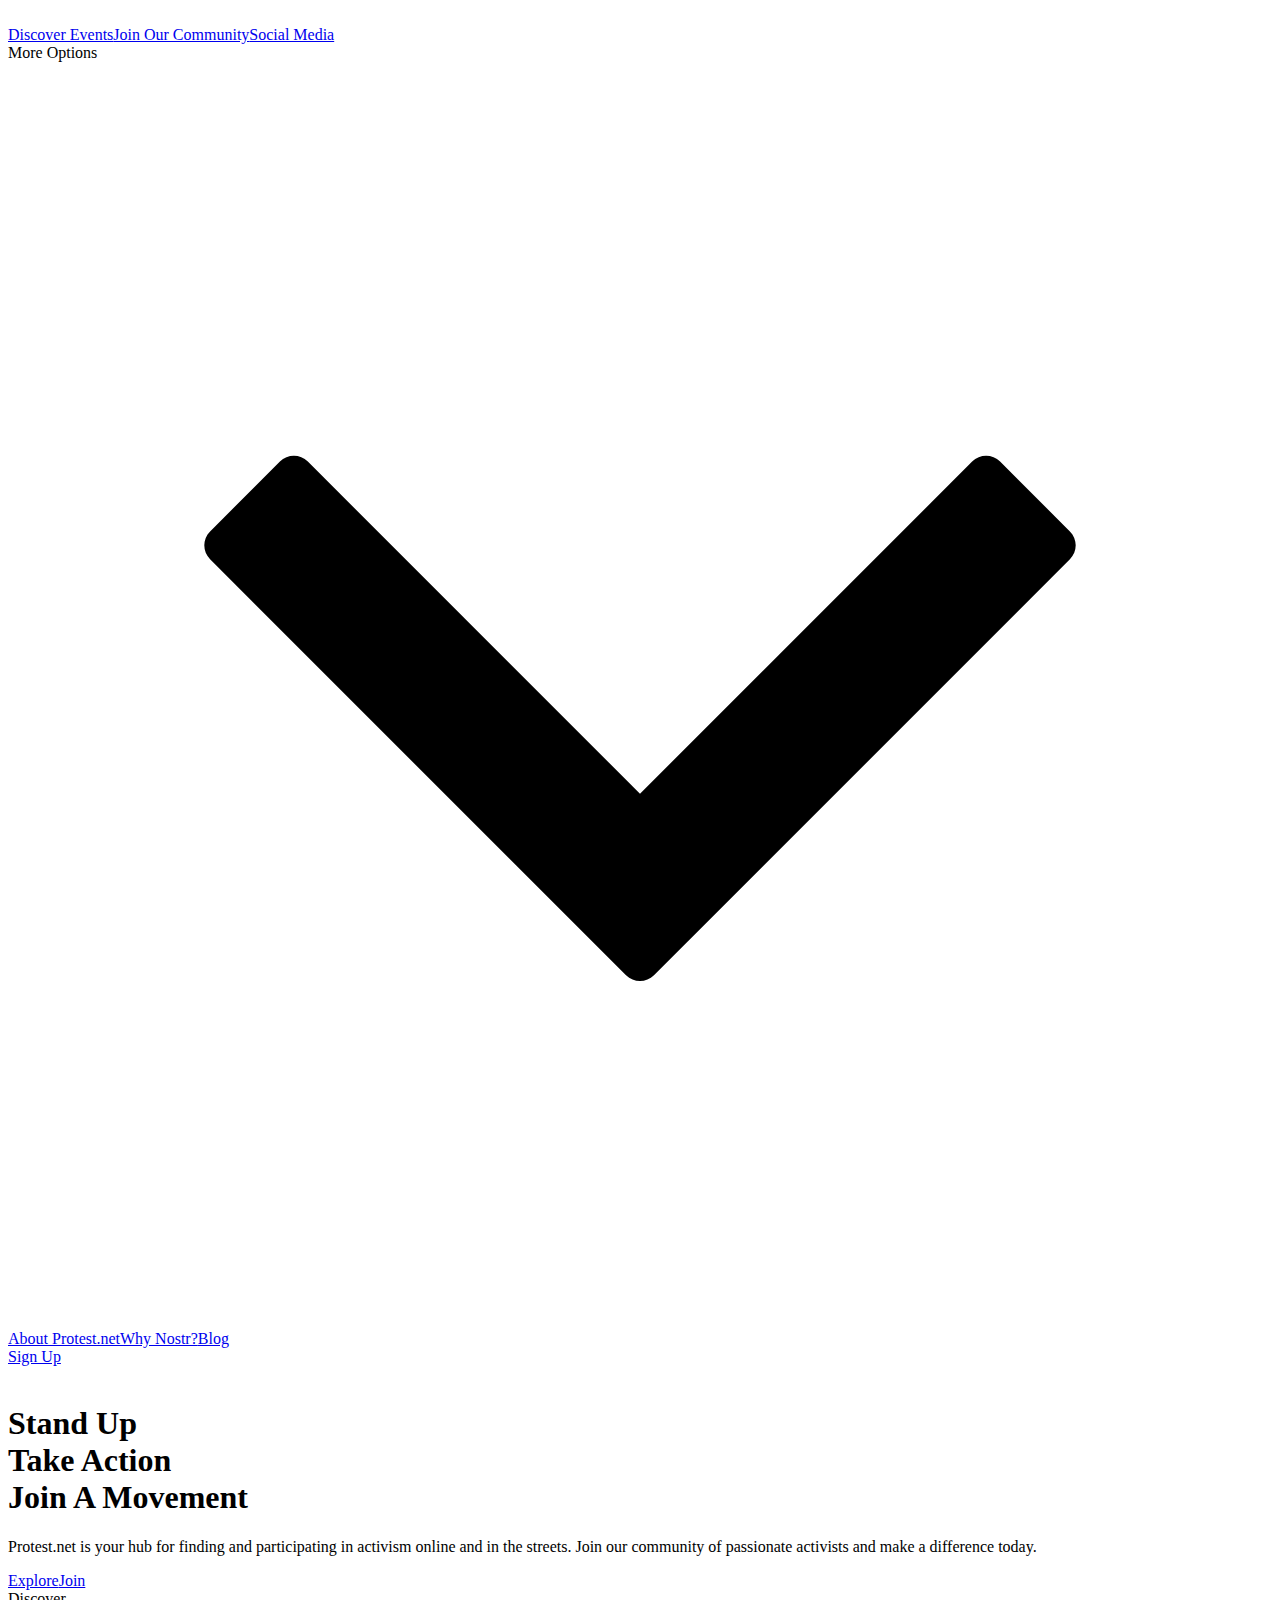
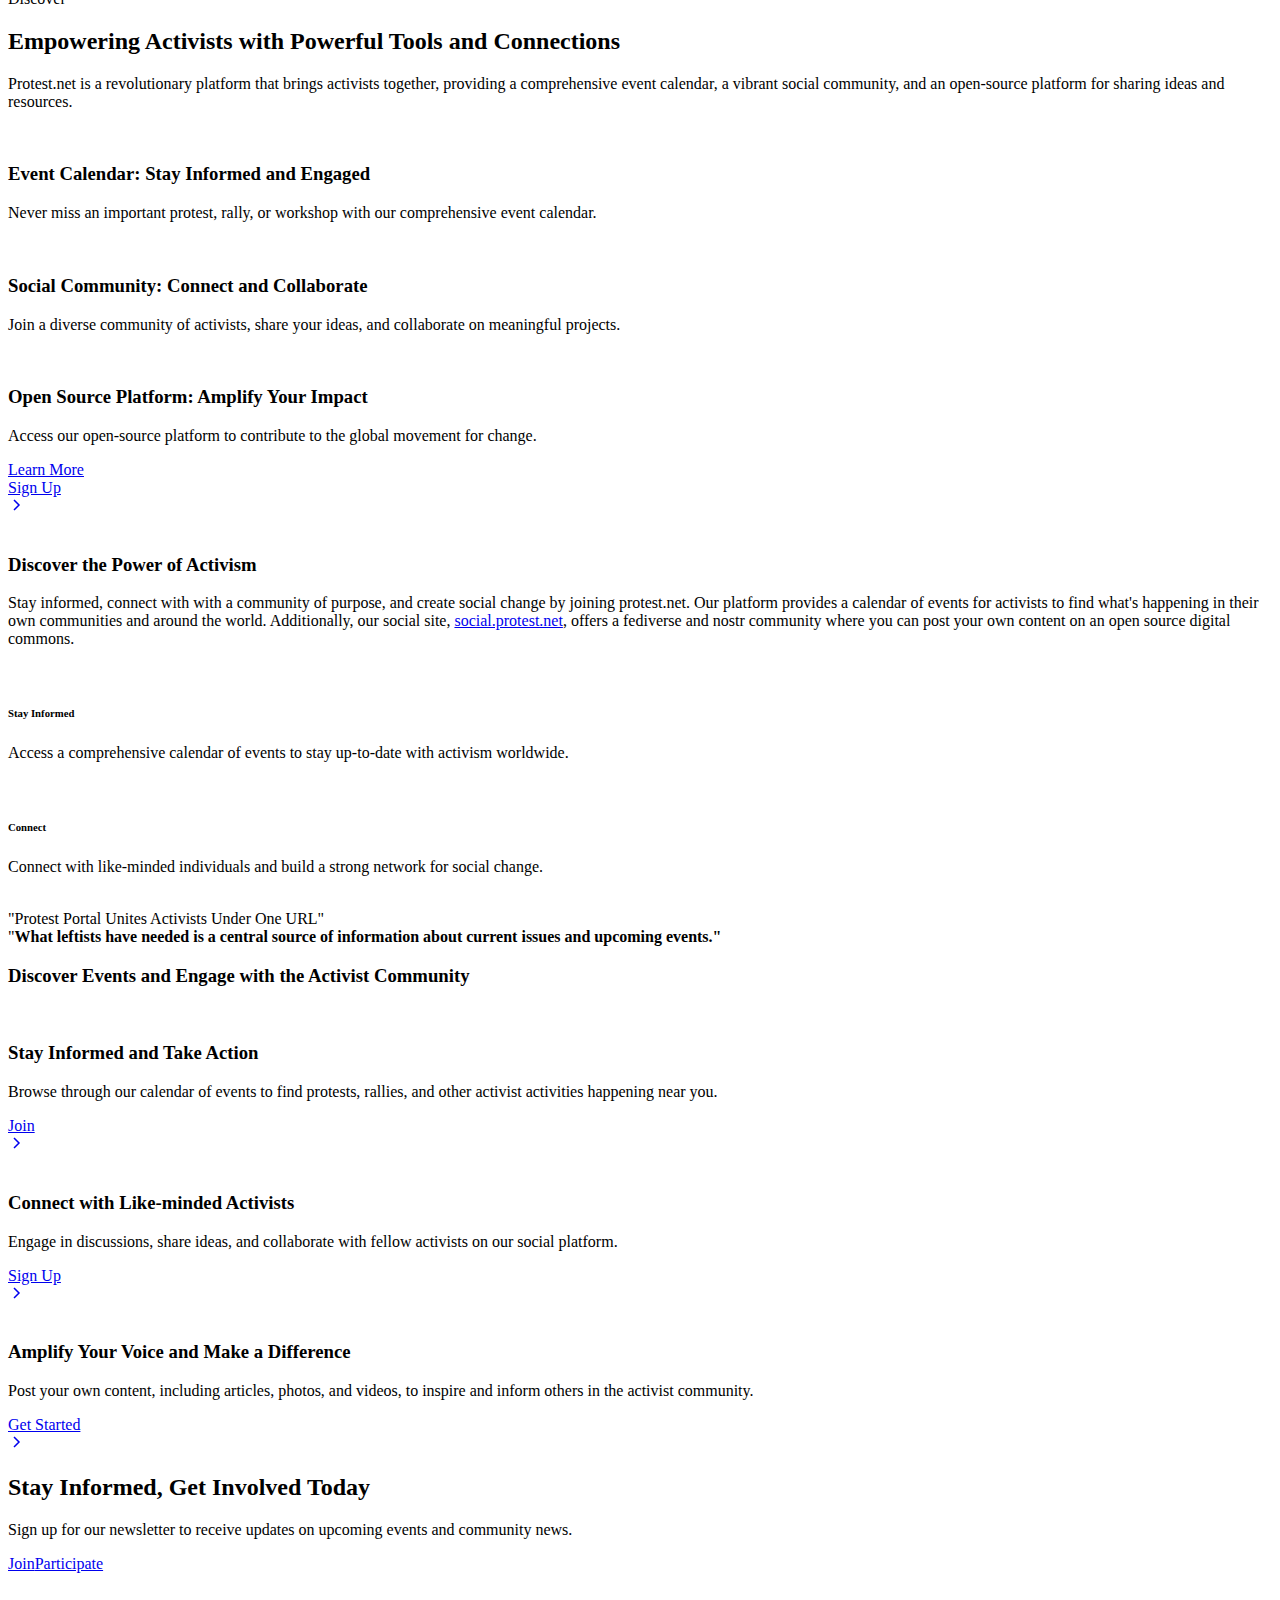
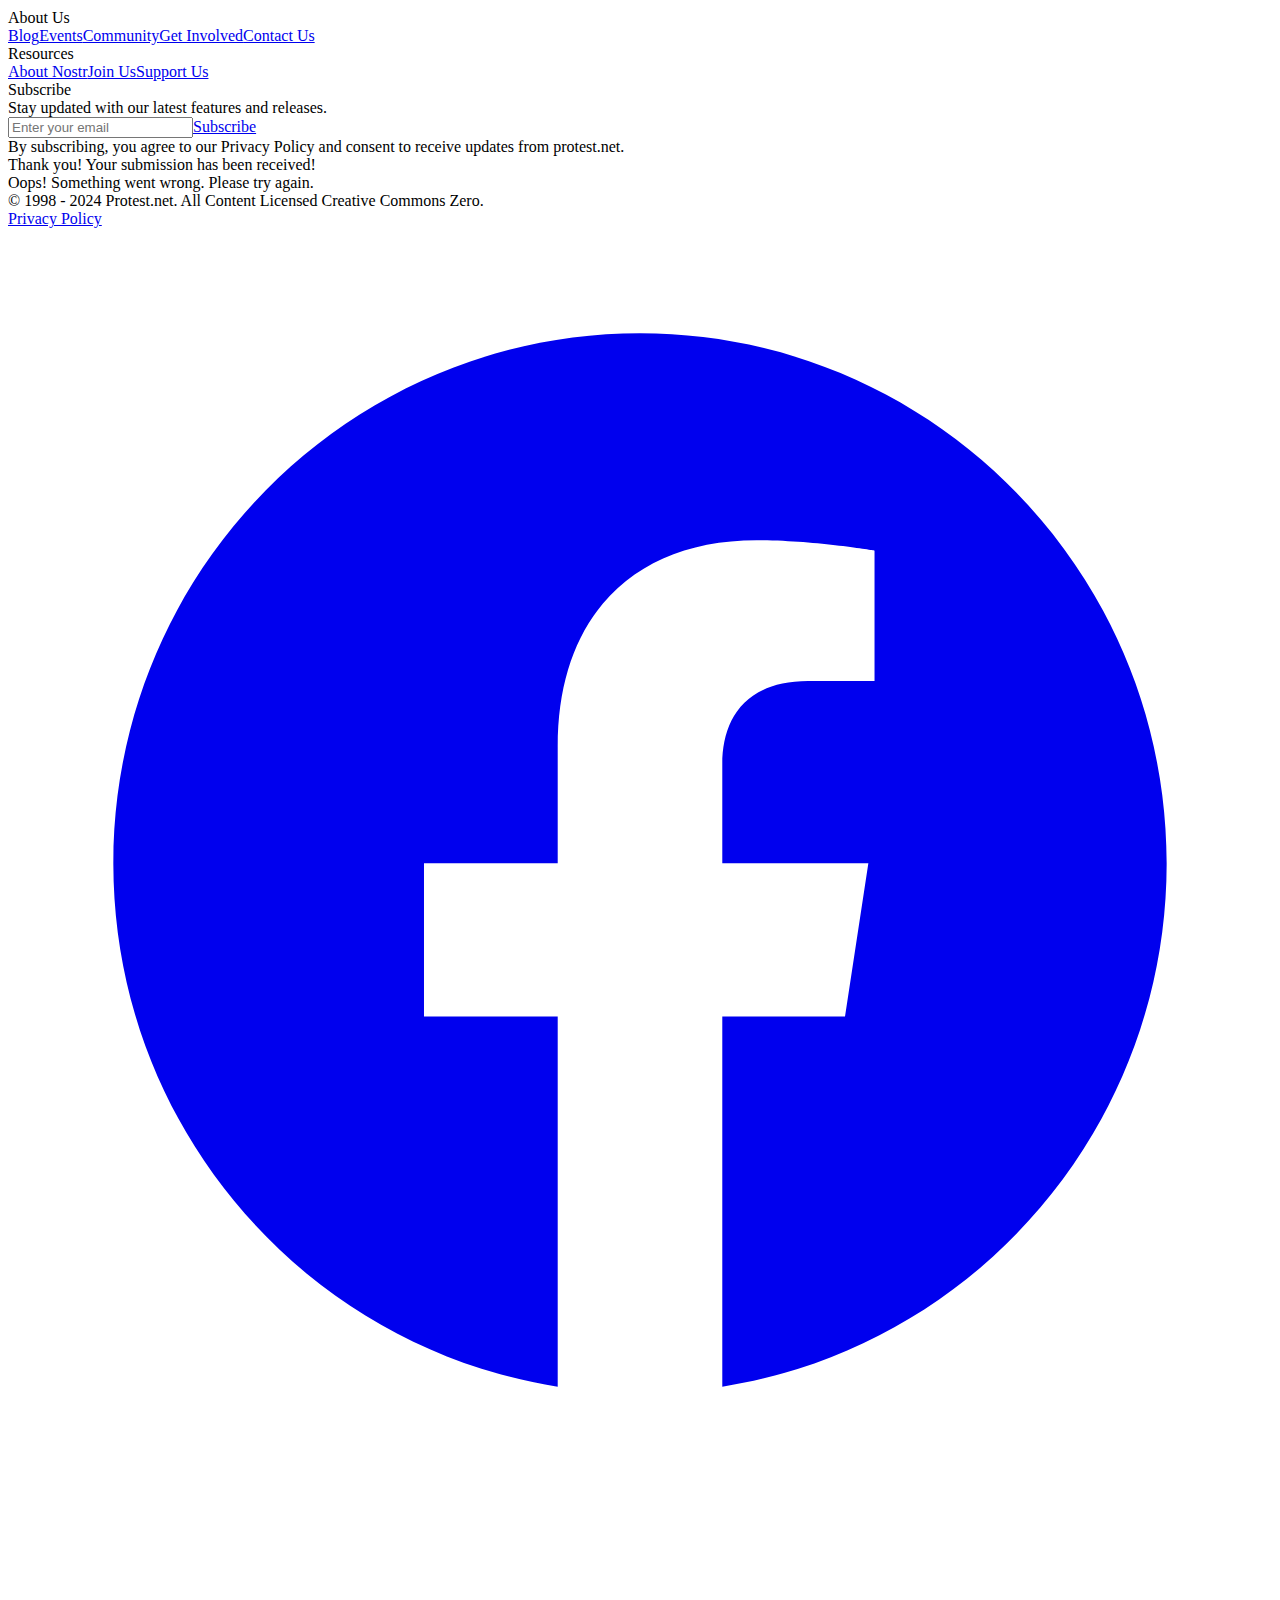
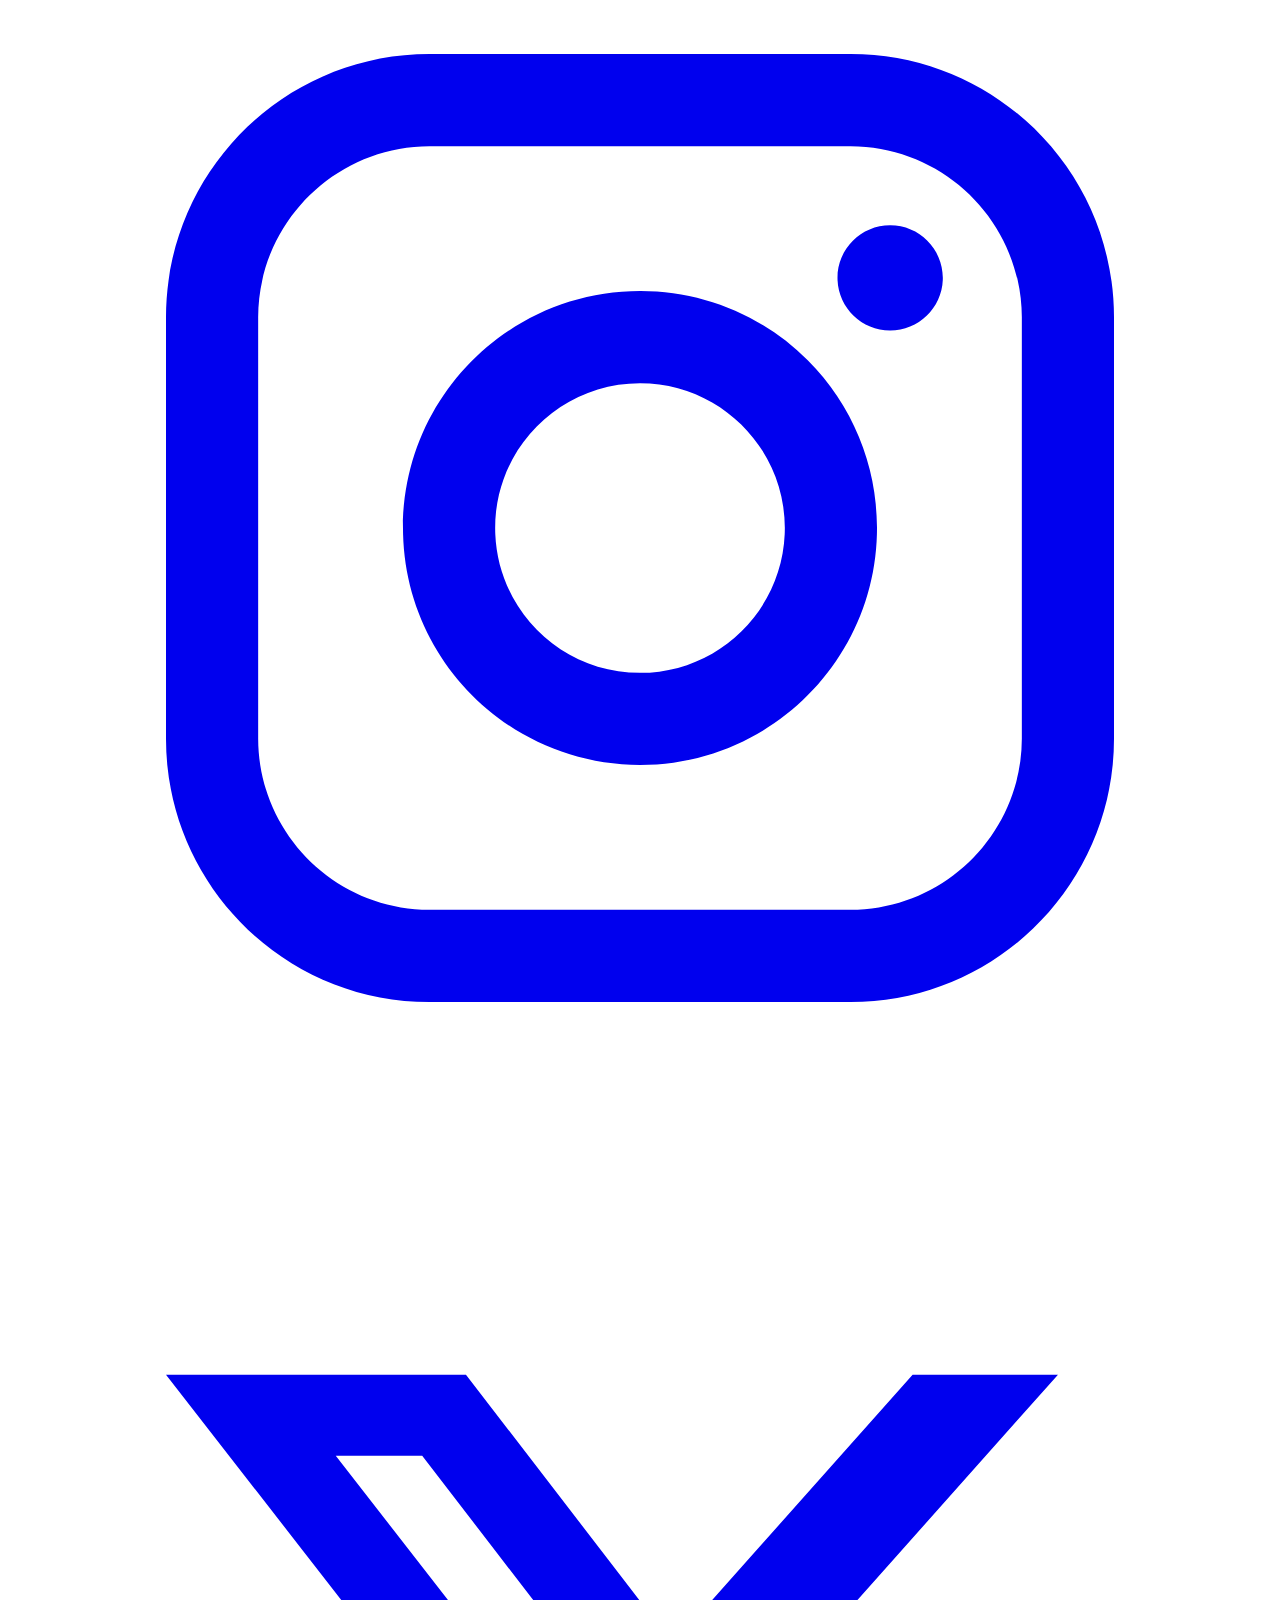
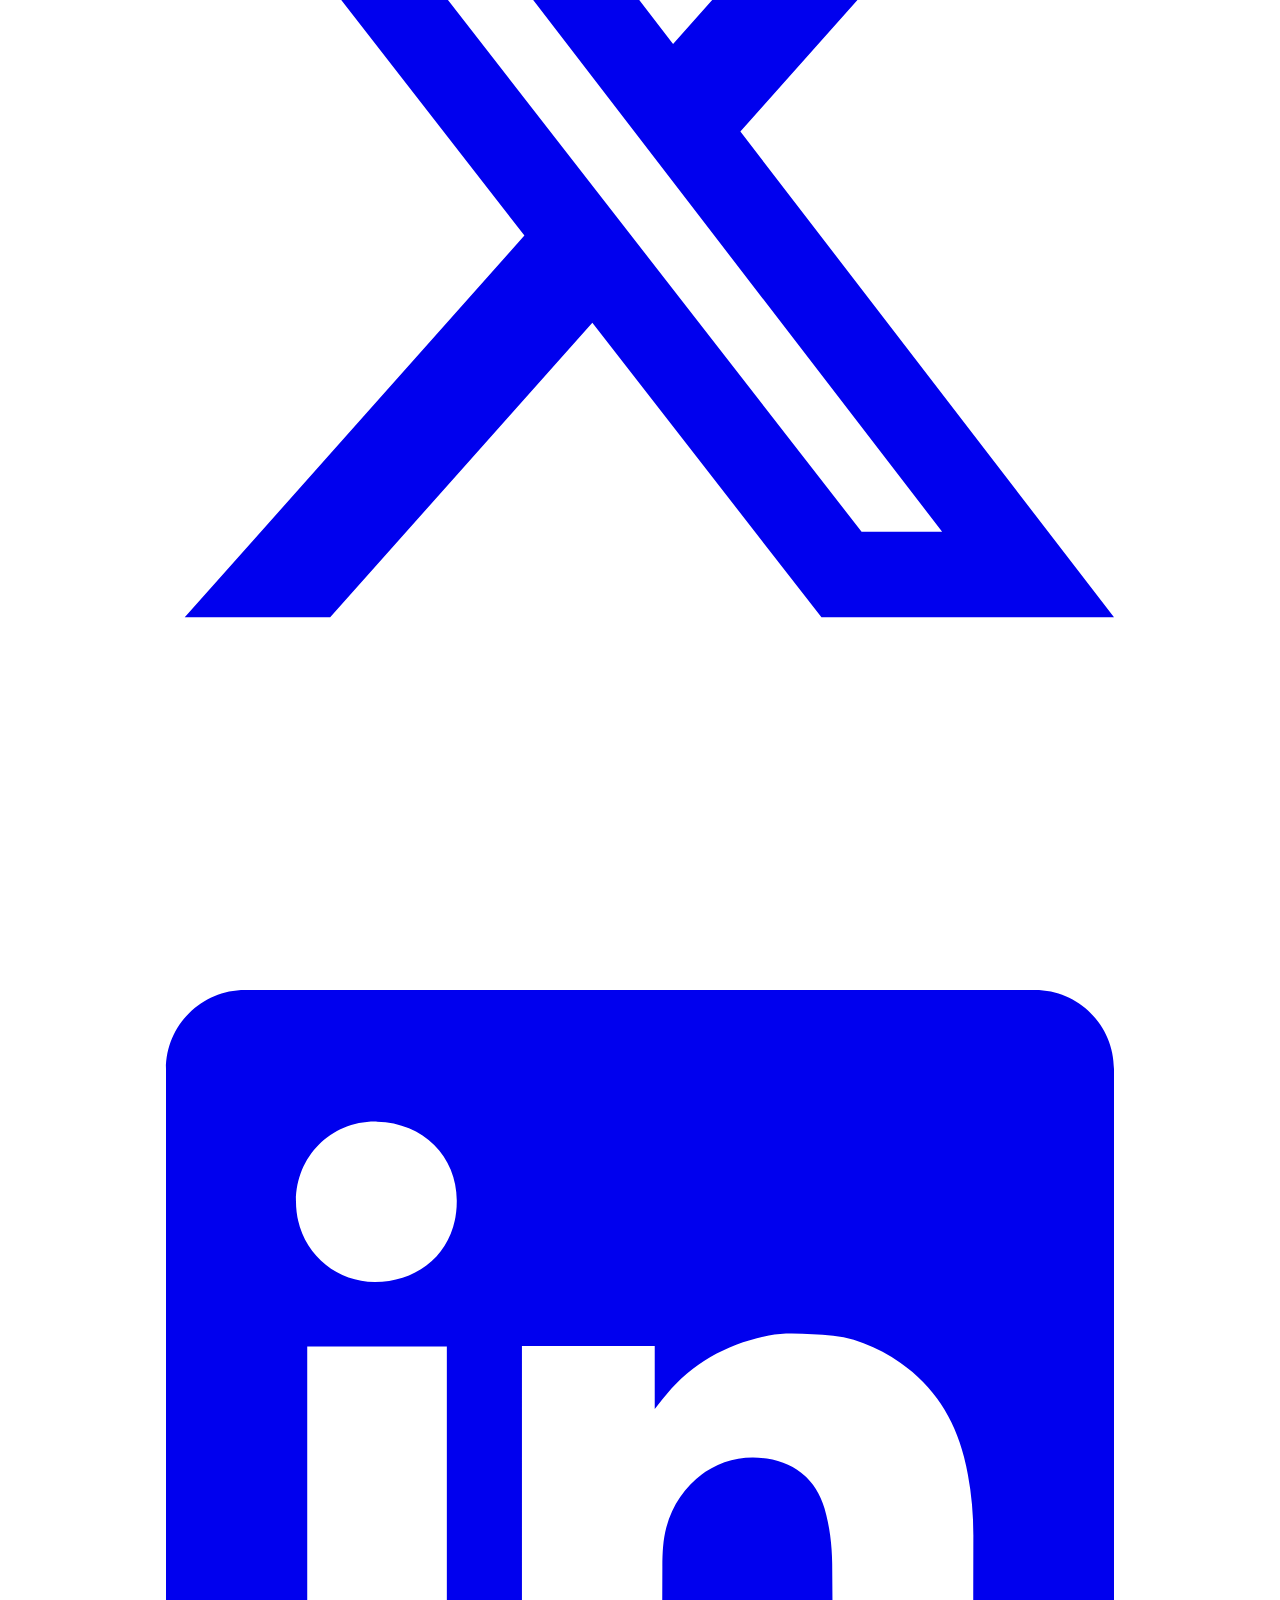
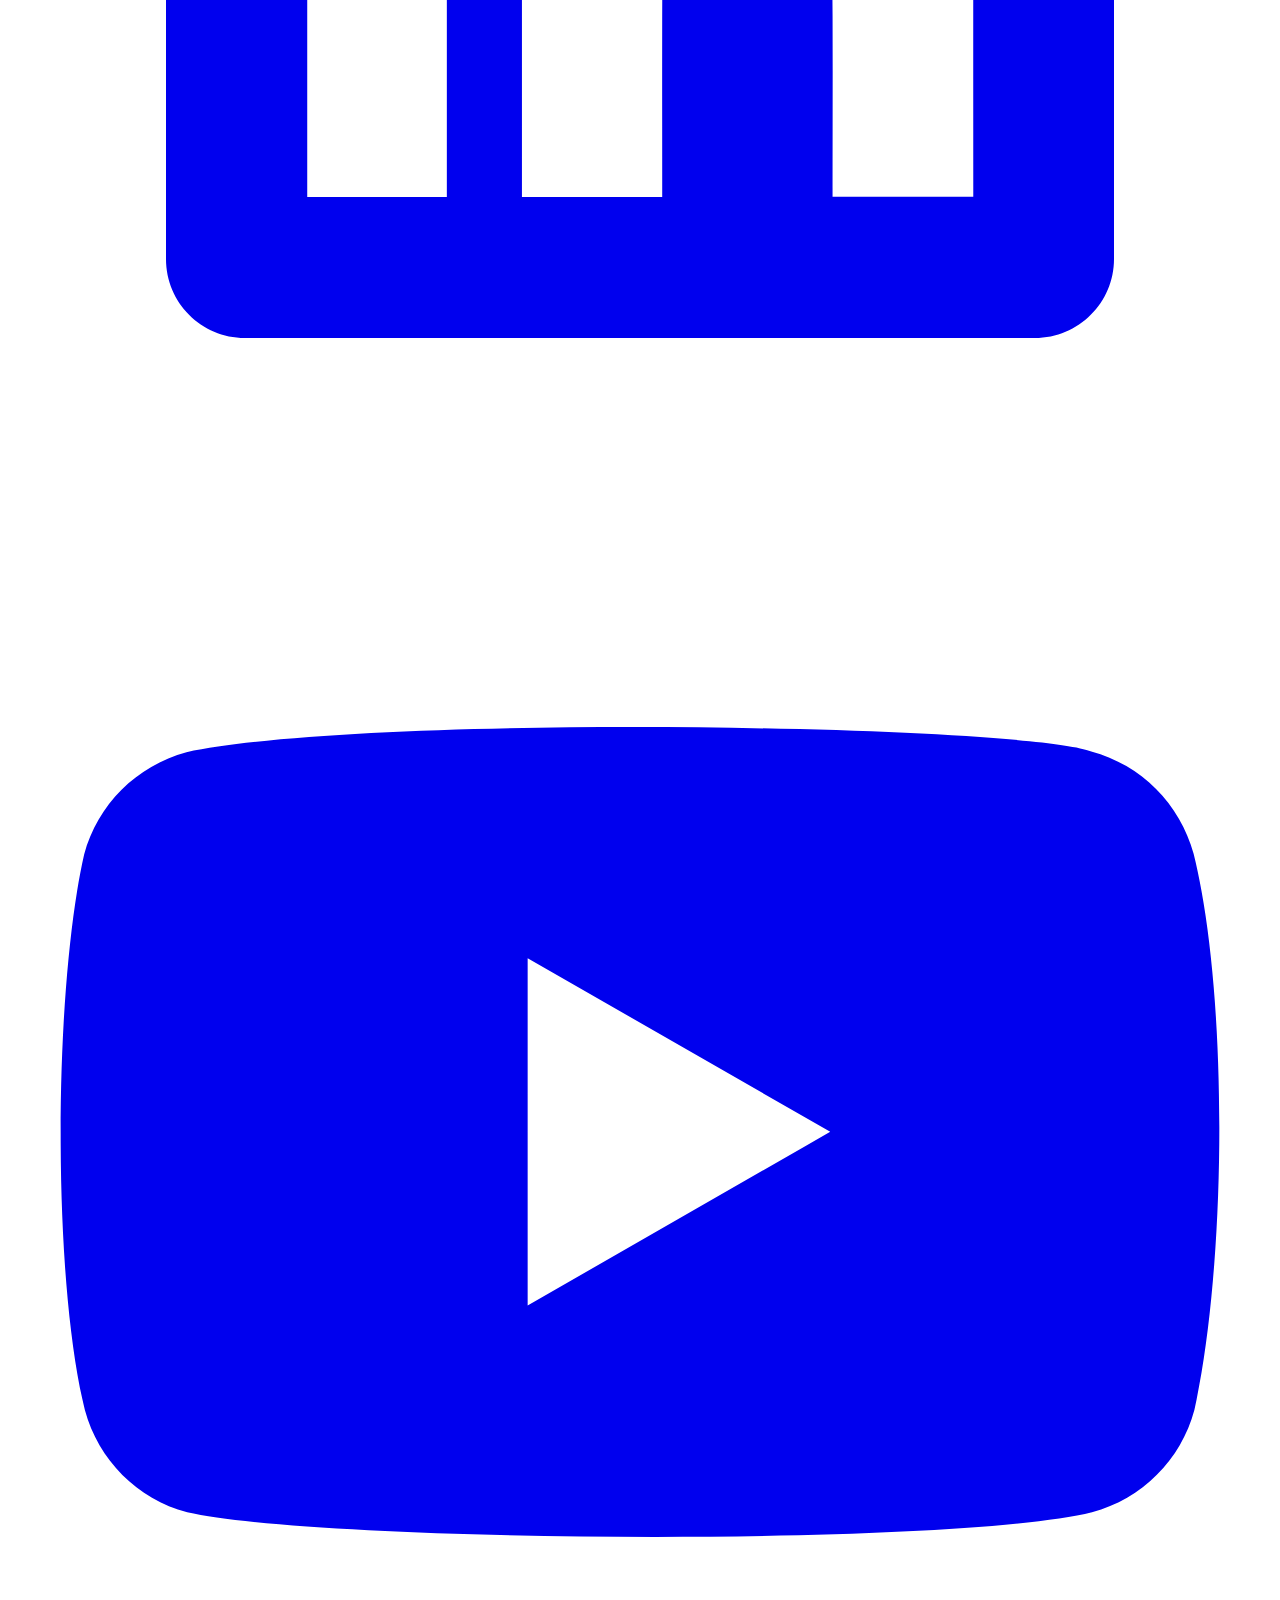
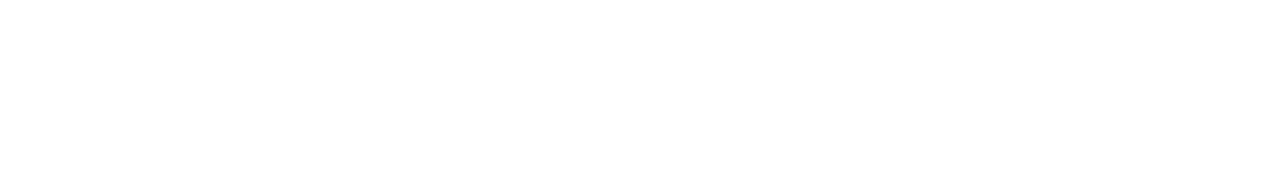
==== commit 42d37e2e: "start over" ====
--- a/index.html
+++ b/index.html
@@ -1 +1,235 @@
-<!DOCTYPE html><html lang="en"><head><meta charset="utf-8"><meta name="viewport" content="width=device-width,initial-scale=1,viewport-fit=cover,user-scalable=no"><meta name="mobile-web-app-capable" content="yes"><meta name="apple-mobile-web-app-capable" content="yes"><meta http-equiv="content-security-policy" content="default-src 'none'; script-src 'self' 'wasm-unsafe-eval'; connect-src 'self' blob: https: wss:; img-src 'self' data: blob: https:; media-src 'self' https:; style-src 'self' 'unsafe-inline'; frame-src 'self' https:; font-src 'self'; base-uri 'self'; manifest-src 'self';"><link href="manifest.json" rel="manifest"><!--server-generated-meta--><script type="module" crossorigin src="packs/index-2kn5UA2H.js"></script><link rel="stylesheet" crossorigin href="packs/assets/index-iGfIsDE6.css"><link rel="manifest" href="manifest.json"></head><body class="theme-mode-light no-reduce-motion"><div id="soapbox" class="h-full"><div class="loading-indicator-wrapper"><div class="loading-indicator"><div class="loading-indicator__container"><div class="loading-indicator__figure"></div></div></div></div></div><noscript>To use this website, please enable JavaScript.</noscript></body></html>+<!DOCTYPE html><!-- Last Published: Tue Aug 13 2024 03:01:49 GMT+0000 (Coordinated Universal Time) --><html data-wf-domain="protest-net-16a678.webflow.io" data-wf-page="666fbfbac57528f86723e98b" data-wf-site="666fbfbac57528f86723e930"><head><meta charset="utf-8"/><title>Protest.net</title><meta content="width=device-width, initial-scale=1" name="viewport"/><link href="../cdn.prod.website-files.com/666fbfbac57528f86723e930/css/protest-net-16a678.0f1a533ef.css" rel="stylesheet" type="text/css"/><script type="text/javascript">!function(o,c){var n=c.documentElement,t=" w-mod-";n.className+=t+"js",("ontouchstart"in o||o.DocumentTouch&&c instanceof DocumentTouch)&&(n.className+=t+"touch")}(window,document);</script><link href="../cdn.prod.website-files.com/666fbfbac57528f86723e930/66bacc38b18ad985eb507615_fist_128.jpg" rel="shortcut icon" type="image/x-icon"/><link href="../cdn.prod.website-files.com/666fbfbac57528f86723e930/66bacc5cd37e493d8b94f67d_fist_256.jpg" rel="apple-touch-icon"/><!-- Keep this css code to improve the font quality-->
+<style>
+  * {
+  -webkit-font-smoothing: antialiased;
+  -moz-osx-font-smoothing: grayscale;
+  -o-font-smoothing: antialiased;
+}
+</style></head><body><div class="page-wrapper"><div class="global-styles w-embed"><style>
+
+/* Set color style to inherit */
+.inherit-color * {
+    color: inherit;
+}
+
+/* Focus state style for keyboard navigation for the focusable elements */
+*[tabindex]:focus-visible,
+  input[type="file"]:focus-visible {
+   outline: 0.125rem solid #4d65ff;
+   outline-offset: 0.125rem;
+}
+
+/* Get rid of top margin on first element in any rich text element */
+.w-richtext > :not(div):first-child, .w-richtext > div:first-child > :first-child {
+  margin-top: 0 !important;
+}
+
+/* Get rid of bottom margin on last element in any rich text element */
+.w-richtext>:last-child, .w-richtext ol li:last-child, .w-richtext ul li:last-child {
+	margin-bottom: 0 !important;
+}
+
+/* Prevent all click and hover interaction with an element */
+.pointer-events-off {
+	pointer-events: none;
+}
+
+/* Enables all click and hover interaction with an element */
+.pointer-events-on {
+  pointer-events: auto;
+}
+
+/* Create a class of .div-square which maintains a 1:1 dimension of a div */
+.div-square::after {
+	content: "";
+	display: block;
+	padding-bottom: 100%;
+}
+
+/* Make sure containers never lose their center alignment */
+.container-medium,.container-small, .container-large {
+	margin-right: auto !important;
+  margin-left: auto !important;
+}
+
+/* 
+Make the following elements inherit typography styles from the parent and not have hardcoded values. 
+Important: You will not be able to style for example "All Links" in Designer with this CSS applied.
+Uncomment this CSS to use it in the project. Leave this message for future hand-off.
+*/
+/*
+a,
+.w-input,
+.w-select,
+.w-tab-link,
+.w-nav-link,
+.w-dropdown-btn,
+.w-dropdown-toggle,
+.w-dropdown-link {
+  color: inherit;
+  text-decoration: inherit;
+  font-size: inherit;
+}
+*/
+
+/* Apply "..." after 3 lines of text */
+.text-style-3lines {
+	display: -webkit-box;
+	overflow: hidden;
+	-webkit-line-clamp: 3;
+	-webkit-box-orient: vertical;
+}
+
+/* Apply "..." after 2 lines of text */
+.text-style-2lines {
+	display: -webkit-box;
+	overflow: hidden;
+	-webkit-line-clamp: 2;
+	-webkit-box-orient: vertical;
+}
+
+/* Adds inline flex display */
+.display-inlineflex {
+  display: inline-flex;
+}
+
+/* These classes are never overwritten */
+.hide {
+  display: none !important;
+}
+
+@media screen and (max-width: 991px) {
+    .hide, .hide-tablet {
+        display: none !important;
+    }
+}
+  @media screen and (max-width: 767px) {
+    .hide-mobile-landscape{
+      display: none !important;
+    }
+}
+  @media screen and (max-width: 479px) {
+    .hide-mobile{
+      display: none !important;
+    }
+}
+ 
+.margin-0 {
+  margin: 0rem !important;
+}
+  
+.padding-0 {
+  padding: 0rem !important;
+}
+
+.spacing-clean {
+padding: 0rem !important;
+margin: 0rem !important;
+}
+
+.margin-top {
+  margin-right: 0rem !important;
+  margin-bottom: 0rem !important;
+  margin-left: 0rem !important;
+}
+
+.padding-top {
+  padding-right: 0rem !important;
+  padding-bottom: 0rem !important;
+  padding-left: 0rem !important;
+}
+  
+.margin-right {
+  margin-top: 0rem !important;
+  margin-bottom: 0rem !important;
+  margin-left: 0rem !important;
+}
+
+.padding-right {
+  padding-top: 0rem !important;
+  padding-bottom: 0rem !important;
+  padding-left: 0rem !important;
+}
+
+.margin-bottom {
+  margin-top: 0rem !important;
+  margin-right: 0rem !important;
+  margin-left: 0rem !important;
+}
+
+.padding-bottom {
+  padding-top: 0rem !important;
+  padding-right: 0rem !important;
+  padding-left: 0rem !important;
+}
+
+.margin-left {
+  margin-top: 0rem !important;
+  margin-right: 0rem !important;
+  margin-bottom: 0rem !important;
+}
+  
+.padding-left {
+  padding-top: 0rem !important;
+  padding-right: 0rem !important;
+  padding-bottom: 0rem !important;
+}
+  
+.margin-horizontal {
+  margin-top: 0rem !important;
+  margin-bottom: 0rem !important;
+}
+
+.padding-horizontal {
+  padding-top: 0rem !important;
+  padding-bottom: 0rem !important;
+}
+
+.margin-vertical {
+  margin-right: 0rem !important;
+  margin-left: 0rem !important;
+}
+  
+.padding-vertical {
+  padding-right: 0rem !important;
+  padding-left: 0rem !important;
+}
+
+/* Apply "..." at 100% width */
+.truncate-width { 
+		width: 100%; 
+    white-space: nowrap; 
+    overflow: hidden; 
+    text-overflow: ellipsis; 
+}
+/* Removes native scrollbar */
+.no-scrollbar {
+    -ms-overflow-style: none;
+    overflow: -moz-scrollbars-none; 
+}
+
+.no-scrollbar::-webkit-scrollbar {
+    display: none;
+}
+
+</style></div><div data-collapse="medium" data-animation="default" data-duration="400" fs-scrolldisable-element="smart-nav" data-easing="ease" data-easing2="ease" role="banner" class="navbar2_component w-nav"><div class="navbar2_container"><a href="index.html" aria-current="page" class="navbar2_logo-link w-nav-brand w--current"><img src="../cdn.prod.website-files.com/666fbfbac57528f86723e930/66754514afa566deda469298_Screenshot&#32;2024-06-21&#32;at&#32;9.15.48 PM.png" loading="lazy" width="464" height="Auto" alt="" srcset="../cdn.prod.website-files.com/666fbfbac57528f86723e930/66754514afa566deda469298_Screenshot&#32;2024-06-21&#32;at&#32;9.15.48 PM-p-500.png 500w, ../cdn.prod.website-files.com/666fbfbac57528f86723e930/66754514afa566deda469298_Screenshot&#32;2024-06-21&#32;at&#32;9.15.48 PM-p-800.png 800w, ../cdn.prod.website-files.com/666fbfbac57528f86723e930/66754514afa566deda469298_Screenshot&#32;2024-06-21&#32;at&#32;9.15.48 PM.png 972w" sizes="(max-width: 479px) 57vw, (max-width: 767px) 64vw, (max-width: 991px) 464px, 19vw" class="navbar2_logo"/></a><nav role="navigation" blocks-name="navbar2_menu" blocks-slot-children="ST232" id="w-node-f3a21306-ac21-40b3-8dd7-5859af1620ab-af1620a7" class="navbar2_menu is-page-height-tablet w-nav-menu"><a href="https://calendar.protest.net" blocks-name="navbar2_link" class="navbar2_link w-nav-link">Discover Events</a><a href="untitled-5.html" blocks-name="navbar2_link-2" class="navbar2_link w-nav-link">Join Our Community</a><a href="../social.protest.net/index.html" blocks-name="navbar2_link-3" class="navbar2_link w-nav-link">Social Media</a><div data-hover="true" data-delay="200" blocks-name="navbar2_menu-dropdown" class="navbar2_menu-dropdown w-dropdown"><div class="navbar2_dropdwn-toggle w-dropdown-toggle"><div>More Options</div><div class="dropdown-chevron w-embed"><svg width=" 100%" height=" 100%" viewBox="0 0 16 16" fill="none" xmlns="http://www.w3.org/2000/svg">
+<path fill-rule="evenodd" clip-rule="evenodd" d="M2.55806 6.29544C2.46043 6.19781 2.46043 6.03952 2.55806 5.94189L3.44195 5.058C3.53958 4.96037 3.69787 4.96037 3.7955 5.058L8.00001 9.26251L12.2045 5.058C12.3021 4.96037 12.4604 4.96037 12.5581 5.058L13.4419 5.94189C13.5396 6.03952 13.5396 6.19781 13.4419 6.29544L8.17678 11.5606C8.07915 11.6582 7.92086 11.6582 7.82323 11.5606L2.55806 6.29544Z" fill="currentColor"/>
+</svg></div></div><nav class="navbar2_dropdown-list w-dropdown-list"><a href="untitled.html" class="navbar2_dropdown-link w-dropdown-link">About Protest.net</a><a href="untitled-6.html" class="navbar2_dropdown-link w-dropdown-link">Why Nostr?</a><a href="untitled-3.html" class="navbar2_dropdown-link w-dropdown-link">Blog</a></nav></div></nav><div id="w-node-f3a21306-ac21-40b3-8dd7-5859af1620be-af1620a7" class="navbar2_button-wrapper"><a href="untitled-2.html" class="button is-navbar2-button w-button">Sign Up</a><div class="navbar2_menu-button w-nav-button"><div class="menu-icon2"><div class="menu-icon2_line-top"></div><div class="menu-icon2_line-middle"><div class="menu-icon_line-middle-inner"></div></div><div class="menu-icon2_line-bottom"></div></div></div></div></div></div><main class="main-wrapper"><header class="section_home_hero-header"><div class="padding-global"><div class="container-large"><div class="home_hero-header_background-image-wrapper"><img src="../cdn.prod.website-files.com/666fbfbac57528f86723e930/66738729c97ecdce178ceda0_egypt-thumb-600x398-40989.jpg" loading="eager" sizes="100vw" srcset="../cdn.prod.website-files.com/666fbfbac57528f86723e930/66738729c97ecdce178ceda0_egypt-thumb-600x398-40989-p-500.jpg 500w, ../cdn.prod.website-files.com/666fbfbac57528f86723e930/66738729c97ecdce178ceda0_egypt-thumb-600x398-40989.jpg 600w" alt="" class="home_hero-header_background-image"/></div><div class="home_hero-header_content"><div class="padding-section-large"><div blocks-name="max-width-medium" blocks-slot-children="ST232" class="max-width-medium"><div class="margin-bottom margin-small"><h1 blocks-name="heading" class="heading-style-h1 text-color-alternate">Stand Up<br/>Take Action<br/>Join A Movement</h1></div><p blocks-name="paragraph" class="text-size-medium text-color-alternate">Protest.net is your hub for finding and participating in activism online and in the streets. Join our community of passionate activists and make a difference today.</p><div class="margin-top margin-medium"><div blocks-slot-children="ST232" blocks-name="button-group" class="button-group"><a blocks-name="button" href="https://calendar.protest.net" class="button w-button">Explore</a><a blocks-name="button-2" href="https://protest-net-16a678.webflow.io/join" class="button is-secondary is-alternate w-button">Join</a></div></div></div></div></div></div></div></header><section class="section_home_features-list"><div class="padding-global"><div class="container-large"><div class="padding-section-large"><div blocks-name="layout237_component" blocks-slot-children="ST232" class="home_features-list_component"><div class="margin-bottom margin-xxlarge"><div blocks-name="block-2" class="text-align-center"><div blocks-name="max-width-large" blocks-slot-children="ST232" class="max-width-large"><div class="margin-bottom margin-xsmall"><div blocks-name="block" class="text-weight-semibold">Discover</div></div><div class="margin-bottom margin-small"><h2 blocks-name="heading">Empowering Activists with Powerful Tools and Connections</h2></div><p blocks-name="paragraph" class="text-size-medium">Protest.net is a revolutionary platform that brings activists together, providing a comprehensive event calendar, a vibrant social community, and an open-source platform for sharing ideas and resources.</p></div></div></div><div blocks-name="layout237_list" class="w-layout-grid home_features-list_list"><div blocks-name="layout237_item" blocks-slot-children="ST232" class="home_features-list_item"><div class="margin-bottom margin-small"><img src="../cdn.prod.website-files.com/666fbfbac57528f86723e930/666fbfe2b63dc0e23a17527c_icon.svg" loading="lazy" blocks-name="icon-1x1-medium" alt="" class="icon-1x1-medium"/></div><div class="margin-bottom margin-small"><h3 blocks-name="heading-style-h4" class="heading-style-h4">Event Calendar: Stay Informed and Engaged</h3></div><p blocks-name="paragraph-2">Never miss an important protest, rally, or workshop with our comprehensive event calendar.</p></div><div blocks-name="layout237_item-2" blocks-slot-children="ST232" class="home_features-list_item"><div class="margin-bottom margin-small"><img src="../cdn.prod.website-files.com/666fbfbac57528f86723e930/666fbfe2b63dc0e23a17527c_icon.svg" loading="lazy" blocks-name="icon-1x1-medium-2" alt="" class="icon-1x1-medium"/></div><div class="margin-bottom margin-small"><h3 blocks-name="heading-style-h4-2" class="heading-style-h4">Social Community: Connect and Collaborate</h3></div><p blocks-name="paragraph-3">Join a diverse community of activists, share your ideas, and collaborate on meaningful projects.</p></div><div blocks-name="layout237_item-3" blocks-slot-children="ST232" class="home_features-list_item"><div class="margin-bottom margin-small"><img src="../cdn.prod.website-files.com/666fbfbac57528f86723e930/666fbfe2b63dc0e23a17527c_icon.svg" loading="lazy" blocks-name="icon-1x1-medium-3" alt="" class="icon-1x1-medium"/></div><div class="margin-bottom margin-small"><h3 blocks-name="heading-style-h4-3" class="heading-style-h4">Open Source Platform: Amplify Your Impact</h3></div><p blocks-name="paragraph-4">Access our open-source platform to contribute to the global movement for change.</p></div></div><div class="margin-top margin-xlarge"><div blocks-name="button-group" blocks-slot-children="ST232" class="button-group is-center"><a blocks-name="button" href="untitled-6.html" class="button is-secondary w-button">Learn More</a><a blocks-name="button-2" href="untitled-2.html" class="button is-link is-icon w-inline-block"><div>Sign Up</div><div class="icon-embed-xxsmall w-embed"><svg width="16" height="16" viewBox="0 0 16 16" fill="none" xmlns="http://www.w3.org/2000/svg">
+<path d="M6 3L11 8L6 13" stroke="CurrentColor" stroke-width="1.5"/>
+</svg></div></a></div></div></div></div></div></div></section><section class="section_home_benefits"><div class="padding-global"><div class="container-large"><div class="padding-section-large"><div class="margin-bottom margin-xxlarge"><div class="w-layout-grid home_benefits_component"><div blocks-name="layout102_content-left" blocks-slot-children="ST232" class="home_benefits_content-left"><img src="../cdn.prod.website-files.com/666fbfbac57528f86723e930/667388bc60a7043ca4177f34_9d8de157-95eb-44fc-a06a-b5a9c7fe0283.webp" loading="lazy" sizes="(max-width: 479px) 92vw, (max-width: 767px) 95vw, 46vw" srcset="../cdn.prod.website-files.com/666fbfbac57528f86723e930/667388bc60a7043ca4177f34_9d8de157-95eb-44fc-a06a-b5a9c7fe0283-p-500.webp 500w, ../cdn.prod.website-files.com/666fbfbac57528f86723e930/667388bc60a7043ca4177f34_9d8de157-95eb-44fc-a06a-b5a9c7fe0283-p-800.webp 800w, ../cdn.prod.website-files.com/666fbfbac57528f86723e930/667388bc60a7043ca4177f34_9d8de157-95eb-44fc-a06a-b5a9c7fe0283.webp 1024w" alt="" class="home_benefits_image"/></div><div blocks-name="layout102_content-right" blocks-slot-children="ST232" class="home_benefits_content-right"><h3 blocks-name="heading">Discover the Power of Activism</h3><div class="margin-bottom margin-medium"><p blocks-name="paragraph" class="text-size-medium">Stay informed, connect with with a community of purpose, and create social change by joining protest.net. Our platform provides a calendar of events for activists to find what&#x27;s happening in their own communities and around the world. Additionally, our social site, <a href="../social.protest.net/index.html">social.protest.net</a>, offers a fediverse and nostr community where you can post your own content on an open source digital commons.</p></div><div blocks-name="layout102_item-list" class="w-layout-grid home_benefits_item-list"><div blocks-name="layout102_item" blocks-slot-children="ST232" class="home_benefits_item"><div class="margin-bottom margin-xsmall"><img src="../cdn.prod.website-files.com/666fbfbac57528f86723e930/666fbfe2b63dc0e23a17527c_icon.svg" loading="lazy" blocks-name="icon-1x1-medium" alt="" class="icon-1x1-medium"/></div><div class="margin-bottom margin-xsmall"><h6 blocks-name="heading-2">Stay Informed</h6></div><p blocks-name="paragraph-2">Access a comprehensive calendar of events to stay up-to-date with activism worldwide.</p></div><div blocks-name="layout102_item-2" blocks-slot-children="ST232" class="home_benefits_item"><div class="margin-bottom margin-xsmall"><img src="../cdn.prod.website-files.com/666fbfbac57528f86723e930/666fbfe2b63dc0e23a17527c_icon.svg" loading="lazy" blocks-name="icon-1x1-medium-2" alt="" class="icon-1x1-medium"/></div><div class="margin-bottom margin-xsmall"><h6 blocks-name="heading-3">Connect</h6></div><p blocks-name="paragraph-3">Connect with like-minded individuals and build a strong network for social change.</p></div></div></div></div></div></div></div></div></section><section class="section_testimonial1"><div class="padding-global"><div class="container-large"><div class="padding-section-large"><div class="max-width-large align-center"><div class="testimonial1_component"><div class="testimonial1_logo-wrapper"><img src="../cdn.prod.website-files.com/666fbfbac57528f86723e930/6672864722b68b032ab3a9aa_NewYorkTimes.svg.png" loading="lazy" sizes="(max-width: 479px) 86vw, 414.328125px" srcset="../cdn.prod.website-files.com/666fbfbac57528f86723e930/6672864722b68b032ab3a9aa_NewYorkTimes.svg-p-500.png 500w, ../cdn.prod.website-files.com/666fbfbac57528f86723e930/6672864722b68b032ab3a9aa_NewYorkTimes.svg-p-800.png 800w, ../cdn.prod.website-files.com/666fbfbac57528f86723e930/6672864722b68b032ab3a9aa_NewYorkTimes.svg.png 1280w" alt="" class="testimonial1_logo"/></div><div class="margin-vertical margin-medium"><div class="heading-style-h5">&quot;Protest Portal Unites Activists Under One URL&quot;<br/>&quot;<strong>What leftists have needed is a central source of information about current issues and upcoming events.&quot;</strong></div></div></div></div></div></div></div></section><section class="section_home_how-it-works"><div class="padding-global"><div class="container-large"><div class="padding-section-large"><div blocks-name="layout238_component" blocks-slot-children="ST232" class="home_how-it-works_component"><div class="margin-bottom margin-xxlarge"><div blocks-name="block" class="text-align-center"><div blocks-name="max-width-large" blocks-slot-children="ST232" class="max-width-large"><h3 blocks-name="heading">Discover Events and Engage with the Activist Community</h3></div></div></div><div blocks-name="layout238_list" class="w-layout-grid home_how-it-works_list"><div blocks-name="layout238_item" blocks-slot-children="ST232" class="home_how-it-works_item"><div class="margin-bottom margin-small"><img src="../cdn.prod.website-files.com/666fbfbac57528f86723e930/666fbfe2b63dc0e23a17527c_icon.svg" loading="lazy" blocks-name="icon-1x1-medium" alt="" class="icon-1x1-medium"/></div><div class="margin-bottom margin-small"><h3 blocks-name="heading-style-h5" class="heading-style-h5">Stay Informed and Take Action</h3></div><p blocks-name="paragraph">Browse through our calendar of events to find protests, rallies, and other activist activities happening near you.</p><div class="margin-top margin-medium"><div blocks-slot-children="ST232" blocks-name="button-group" class="button-group is-center"><a blocks-name="button" href="untitled-2.html" class="button is-link is-icon w-inline-block"><div>Join</div><div class="icon-embed-xxsmall w-embed"><svg width="16" height="16" viewBox="0 0 16 16" fill="none" xmlns="http://www.w3.org/2000/svg">
+<path d="M6 3L11 8L6 13" stroke="CurrentColor" stroke-width="1.5"/>
+</svg></div></a></div></div></div><div blocks-name="layout238_item-2" blocks-slot-children="ST232" class="home_how-it-works_item"><div class="margin-bottom margin-small"><img src="../cdn.prod.website-files.com/666fbfbac57528f86723e930/666fbfe2b63dc0e23a17527c_icon.svg" loading="lazy" blocks-name="icon-1x1-medium-2" alt="" class="icon-1x1-medium"/></div><div class="margin-bottom margin-small"><h3 blocks-name="heading-style-h5-2" class="heading-style-h5">Connect with Like-minded Activists</h3></div><p blocks-name="paragraph-2">Engage in discussions, share ideas, and collaborate with fellow activists on our social platform.</p><div class="margin-top margin-medium"><div blocks-slot-children="ST232" blocks-name="button-group-2" class="button-group is-center"><a blocks-name="button-2" href="untitled-2.html" class="button is-link is-icon w-inline-block"><div>Sign Up</div><div class="icon-embed-xxsmall w-embed"><svg width="16" height="16" viewBox="0 0 16 16" fill="none" xmlns="http://www.w3.org/2000/svg">
+<path d="M6 3L11 8L6 13" stroke="CurrentColor" stroke-width="1.5"/>
+</svg></div></a></div></div></div><div blocks-name="layout238_item-3" blocks-slot-children="ST232" class="home_how-it-works_item"><div class="margin-bottom margin-small"><img src="../cdn.prod.website-files.com/666fbfbac57528f86723e930/666fbfe2b63dc0e23a17527c_icon.svg" loading="lazy" blocks-name="icon-1x1-medium-3" alt="" class="icon-1x1-medium"/></div><div class="margin-bottom margin-small"><h3 blocks-name="heading-style-h5-3" class="heading-style-h5">Amplify Your Voice and Make a Difference</h3></div><p blocks-name="paragraph-3">Post your own content, including articles, photos, and videos, to inspire and inform others in the activist community.</p><div class="margin-top margin-medium"><div blocks-slot-children="ST232" blocks-name="button-group-3" class="button-group is-center"><a blocks-name="button-3" href="untitled-2.html" class="button is-link is-icon w-inline-block"><div>Get Started</div><div class="icon-embed-xxsmall w-embed"><svg width="16" height="16" viewBox="0 0 16 16" fill="none" xmlns="http://www.w3.org/2000/svg">
+<path d="M6 3L11 8L6 13" stroke="CurrentColor" stroke-width="1.5"/>
+</svg></div></a></div></div></div></div></div></div></div></div></section><section class="section_home_cta"><div class="padding-global"><div class="container-large"><div class="padding-section-large"><div blocks-name="max-width-large" blocks-slot-children="ST232" class="max-width-large"><div class="margin-bottom margin-small"><h2 blocks-name="heading" class="text-color-white">Stay Informed, Get Involved Today</h2></div><p blocks-name="paragraph" class="text-size-medium text-color-white">Sign up for our newsletter to receive updates on upcoming events and community news.</p><div class="margin-top margin-medium"><div blocks-slot-children="ST232" blocks-name="button-group" class="button-group"><a blocks-name="button" href="untitled-2.html" class="button w-button">Join</a><a blocks-name="button-2" href="untitled-5.html" class="button is-secondary is-alternate w-button">Participate</a></div></div></div></div></div></div><div class="home_cta_background-image-wrapper"><div class="image-overlay-layer"></div><img src="../cdn.prod.website-files.com/666fbfbac57528f86723e930/667389ae3d7a5081fe6f9c77_proest_horizontal.jpg" loading="lazy" sizes="100vw" srcset="../cdn.prod.website-files.com/666fbfbac57528f86723e930/667389ae3d7a5081fe6f9c77_proest_horizontal-p-500.jpg 500w, ../cdn.prod.website-files.com/666fbfbac57528f86723e930/667389ae3d7a5081fe6f9c77_proest_horizontal-p-800.jpg 800w, ../cdn.prod.website-files.com/666fbfbac57528f86723e930/667389ae3d7a5081fe6f9c77_proest_horizontal-p-1080.jpg 1080w, ../cdn.prod.website-files.com/666fbfbac57528f86723e930/667389ae3d7a5081fe6f9c77_proest_horizontal-p-1600.jpg 1600w, ../cdn.prod.website-files.com/666fbfbac57528f86723e930/667389ae3d7a5081fe6f9c77_proest_horizontal-p-2000.jpg 2000w, ../cdn.prod.website-files.com/666fbfbac57528f86723e930/667389ae3d7a5081fe6f9c77_proest_horizontal.jpg 2037w" alt="" class="home_cta_background-image"/></div></section></main><footer class="footer2_component"><div class="padding-global"><div class="container-large"><div class="padding-vertical padding-xxlarge"><div class="padding-bottom padding-xxlarge"><div class="w-layout-grid footer2_top-wrapper"><div class="w-layout-grid footer2_left-wrapper"><a href="index.html#" id="w-node-_5146f49e-e9b9-d15a-2dcd-7a728321f31a-8321f313" class="footer2_logo-link w-clearfix w-nav-brand"><img src="../cdn.prod.website-files.com/666fbfbac57528f86723e930/6675452923bef34753c0ec6f_Screenshot&#32;2024-06-21&#32;at&#32;9.16.15 PM.png" loading="lazy" sizes="211.6328125px" height="Auto" alt="" srcset="../cdn.prod.website-files.com/666fbfbac57528f86723e930/6675452923bef34753c0ec6f_Screenshot&#32;2024-06-21&#32;at&#32;9.16.15 PM-p-500.png 500w, ../cdn.prod.website-files.com/666fbfbac57528f86723e930/6675452923bef34753c0ec6f_Screenshot&#32;2024-06-21&#32;at&#32;9.16.15 PM-p-800.png 800w, ../cdn.prod.website-files.com/666fbfbac57528f86723e930/6675452923bef34753c0ec6f_Screenshot&#32;2024-06-21&#32;at&#32;9.16.15 PM.png 962w" class="image"/></a><div blocks-name="footer2_link-list" blocks-slot-children="ST232" class="footer2_link-list"><div class="margin-bottom margin-xsmall"><div blocks-name="block" class="text-weight-semibold">About Us</div></div><a blocks-name="footer2_link-12" href="index.html#" class="footer2_link">Blog</a><a blocks-name="footer2_link" href="https://calendar.protest.net" class="footer2_link">Events</a><a blocks-name="footer2_link-2" href="../social.protest.net/index.html" class="footer2_link">Community</a><a blocks-name="footer2_link-3" href="untitled-5.html" class="footer2_link">Get Involved</a><a blocks-name="footer2_link-5" href="untitled.html" class="footer2_link">Contact Us</a></div><div blocks-name="footer2_link-list-2" blocks-slot-children="ST232" class="footer2_link-list"><div class="margin-bottom margin-xsmall"><div blocks-name="block-2" class="text-weight-semibold">Resources</div></div><a blocks-name="footer2_link-6" href="untitled-6.html" class="footer2_link">About Nostr</a><a blocks-name="footer2_link-7" href="index.html#" class="footer2_link">Join Us</a><a blocks-name="footer2_link-8" href="index.html#" class="footer2_link">Support Us</a></div></div><div blocks-name="footer2_right-wrapper" blocks-slot-children="ST232" class="footer2_right-wrapper"><div class="margin-bottom margin-xsmall"><div blocks-name="block-4" class="text-weight-semibold">Subscribe</div></div><div class="margin-bottom margin-xsmall"><div blocks-name="block-5" class="text-size-small">Stay updated with our latest features and releases.</div></div><div blocks-name="footer2_form-block" class="footer2_form-block w-form"><form id="email-form" name="email-form" data-name="Email Form" method="get" class="footer2_form" data-wf-page-id="666fbfbac57528f86723e98b" data-wf-element-id="5146f49e-e9b9-d15a-2dcd-7a728321f34e"><input class="form_input w-input" maxlength="256" name="email-2" data-name="Email 2" placeholder="Enter your email" type="email" id="email-2" required=""/><a href="index.html#" class="button is-secondary is-small w-button">Subscribe</a></form><div class="text-size-tiny">By subscribing, you agree to our Privacy Policy and consent to receive updates from protest.net.</div><div class="success-message w-form-done"><div>Thank you! Your submission has been received!</div></div><div class="error-message w-form-fail"><div>Oops! Something went wrong. Please try again.</div></div></div></div></div></div><div class="line-divider"></div><div class="padding-top padding-medium"><div class="footer2_bottom-wrapper"><div blocks-name="footer2_legal-list" blocks-slot-children="ST232" class="w-layout-grid footer2_legal-list"><div blocks-name="footer2_credit-text" id="w-node-_5146f49e-e9b9-d15a-2dcd-7a728321f35e-8321f313" class="footer2_credit-text">© 1998 - 2024 Protest.net. All Content Licensed Creative Commons Zero.</div><a blocks-name="footer2_legal-link" href="index.html#" class="footer2_legal-link">Privacy Policy</a></div><div blocks-name="footer2_social-list" blocks-slot-children="ST232" class="w-layout-grid footer2_social-list"><a blocks-name="footer2_social-link" href="index.html#" class="footer2_social-link w-inline-block"><div class="icon-embed-xsmall w-embed"><svg width="100%" height="100%" viewBox="0 0 24 24" fill="none" xmlns="http://www.w3.org/2000/svg">
+<path d="M22 12.0611C22 6.50451 17.5229 2 12 2C6.47715 2 2 6.50451 2 12.0611C2 17.0828 5.65684 21.2452 10.4375 22V14.9694H7.89844V12.0611H10.4375V9.84452C10.4375 7.32296 11.9305 5.93012 14.2146 5.93012C15.3088 5.93012 16.4531 6.12663 16.4531 6.12663V8.60261H15.1922C13.95 8.60261 13.5625 9.37822 13.5625 10.1739V12.0611H16.3359L15.8926 14.9694H13.5625V22C18.3432 21.2452 22 17.083 22 12.0611Z" fill="CurrentColor"/>
+</svg></div></a><a blocks-name="footer2_social-link-2" href="index.html#" class="footer2_social-link w-inline-block"><div class="icon-embed-xsmall w-embed"><svg width="100%" height="100%" viewBox="0 0 24 24" fill="none" xmlns="http://www.w3.org/2000/svg">
+<path fill-rule="evenodd" clip-rule="evenodd" d="M16 3H8C5.23858 3 3 5.23858 3 8V16C3 18.7614 5.23858 21 8 21H16C18.7614 21 21 18.7614 21 16V8C21 5.23858 18.7614 3 16 3ZM19.25 16C19.2445 17.7926 17.7926 19.2445 16 19.25H8C6.20735 19.2445 4.75549 17.7926 4.75 16V8C4.75549 6.20735 6.20735 4.75549 8 4.75H16C17.7926 4.75549 19.2445 6.20735 19.25 8V16ZM16.75 8.25C17.3023 8.25 17.75 7.80228 17.75 7.25C17.75 6.69772 17.3023 6.25 16.75 6.25C16.1977 6.25 15.75 6.69772 15.75 7.25C15.75 7.80228 16.1977 8.25 16.75 8.25ZM12 7.5C9.51472 7.5 7.5 9.51472 7.5 12C7.5 14.4853 9.51472 16.5 12 16.5C14.4853 16.5 16.5 14.4853 16.5 12C16.5027 10.8057 16.0294 9.65957 15.1849 8.81508C14.3404 7.97059 13.1943 7.49734 12 7.5ZM9.25 12C9.25 13.5188 10.4812 14.75 12 14.75C13.5188 14.75 14.75 13.5188 14.75 12C14.75 10.4812 13.5188 9.25 12 9.25C10.4812 9.25 9.25 10.4812 9.25 12Z" fill="CurrentColor"/>
+</svg></div></a><a blocks-name="footer2_social-link-3" href="index.html#" class="footer2_social-link w-inline-block"><div class="icon-embed-xsmall w-embed"><svg width="100%" height="100%" viewBox="0 0 24 24" fill="none" xmlns="http://www.w3.org/2000/svg">
+<path d="M17.1761 4H19.9362L13.9061 10.7774L21 20H15.4456L11.0951 14.4066L6.11723 20H3.35544L9.80517 12.7508L3 4H8.69545L12.6279 9.11262L17.1761 4ZM16.2073 18.3754H17.7368L7.86441 5.53928H6.2232L16.2073 18.3754Z" fill="CurrentColor"/>
+</svg></div></a><a blocks-name="footer2_social-link-4" href="index.html#" class="footer2_social-link w-inline-block"><div class="icon-embed-xsmall w-embed"><svg width="100%" height="100%" viewBox="0 0 24 24" fill="none" xmlns="http://www.w3.org/2000/svg">
+<path fill-rule="evenodd" clip-rule="evenodd" d="M4.5 3C3.67157 3 3 3.67157 3 4.5V19.5C3 20.3284 3.67157 21 4.5 21H19.5C20.3284 21 21 20.3284 21 19.5V4.5C21 3.67157 20.3284 3 19.5 3H4.5ZM8.52076 7.00272C8.52639 7.95897 7.81061 8.54819 6.96123 8.54397C6.16107 8.53975 5.46357 7.90272 5.46779 7.00413C5.47201 6.15897 6.13998 5.47975 7.00764 5.49944C7.88795 5.51913 8.52639 6.1646 8.52076 7.00272ZM12.2797 9.76176H9.75971H9.7583V18.3216H12.4217V18.1219C12.4217 17.742 12.4214 17.362 12.4211 16.9819V16.9818V16.9816V16.9815V16.9812C12.4203 15.9674 12.4194 14.9532 12.4246 13.9397C12.426 13.6936 12.4372 13.4377 12.5005 13.2028C12.7381 12.3253 13.5271 11.7586 14.4074 11.8979C14.9727 11.9864 15.3467 12.3141 15.5042 12.8471C15.6013 13.1803 15.6449 13.5389 15.6491 13.8863C15.6605 14.9339 15.6589 15.9815 15.6573 17.0292V17.0294C15.6567 17.3992 15.6561 17.769 15.6561 18.1388V18.3202H18.328V18.1149C18.328 17.6629 18.3278 17.211 18.3275 16.7591V16.759V16.7588C18.327 15.6293 18.3264 14.5001 18.3294 13.3702C18.3308 12.8597 18.276 12.3563 18.1508 11.8627C17.9638 11.1286 17.5771 10.5211 16.9485 10.0824C16.5027 9.77019 16.0133 9.5691 15.4663 9.5466C15.404 9.54401 15.3412 9.54062 15.2781 9.53721L15.2781 9.53721L15.2781 9.53721C14.9984 9.52209 14.7141 9.50673 14.4467 9.56066C13.6817 9.71394 13.0096 10.0641 12.5019 10.6814C12.4429 10.7522 12.3852 10.8241 12.2991 10.9314L12.2991 10.9315L12.2797 10.9557V9.76176ZM5.68164 18.3244H8.33242V9.76733H5.68164V18.3244Z" fill="CurrentColor"/>
+</svg></div></a><a blocks-name="footer2_social-link-5" href="index.html#" class="footer2_social-link w-inline-block"><div class="icon-embed-xsmall w-embed"><svg width="100%" height="100%" viewBox="0 0 24 24" fill="none" xmlns="http://www.w3.org/2000/svg">
+<path fill-rule="evenodd" clip-rule="evenodd" d="M20.5686 4.77345C21.5163 5.02692 22.2555 5.76903 22.5118 6.71673C23.1821 9.42042 23.1385 14.5321 22.5259 17.278C22.2724 18.2257 21.5303 18.965 20.5826 19.2213C17.9071 19.8831 5.92356 19.8015 3.40294 19.2213C2.45524 18.9678 1.71595 18.2257 1.45966 17.278C0.827391 14.7011 0.871044 9.25144 1.44558 6.73081C1.69905 5.78311 2.44116 5.04382 3.38886 4.78753C6.96561 4.0412 19.2956 4.282 20.5686 4.77345ZM9.86682 8.70227L15.6122 11.9974L9.86682 15.2925V8.70227Z" fill="CurrentColor"/>
+</svg></div></a></div></div></div></div></div></div></footer></div><script src="../d3e54v103j8qbb.cloudfront.net/js/jquery-3.5.1.min.dc5e7f18c8.js%3Fsite=666fbfbac57528f86723e930" type="text/javascript" integrity="sha256-9/aliU8dGd2tb6OSsuzixeV4y/faTqgFtohetphbbj0=" crossorigin="anonymous"></script><script src="../cdn.prod.website-files.com/666fbfbac57528f86723e930/js/protest-net-16a678.1a6031091.js" type="text/javascript"></script></body></html>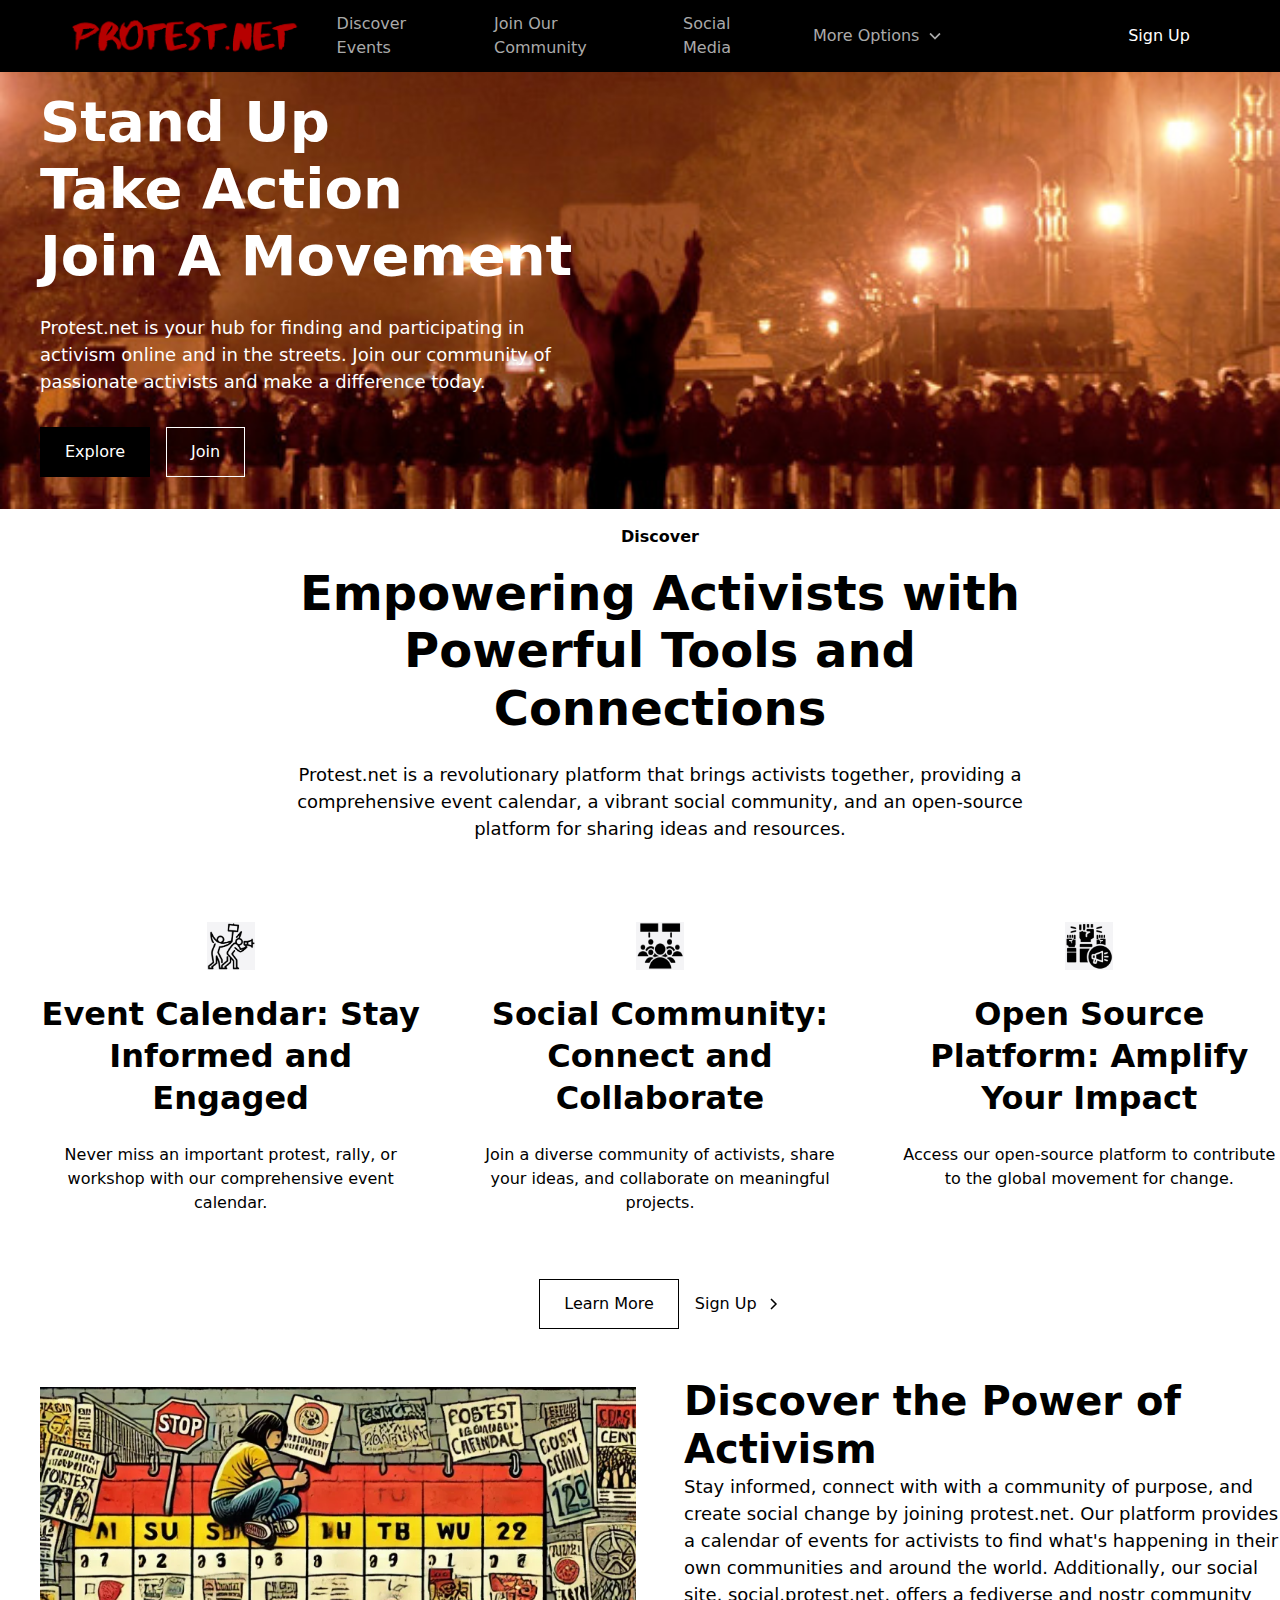
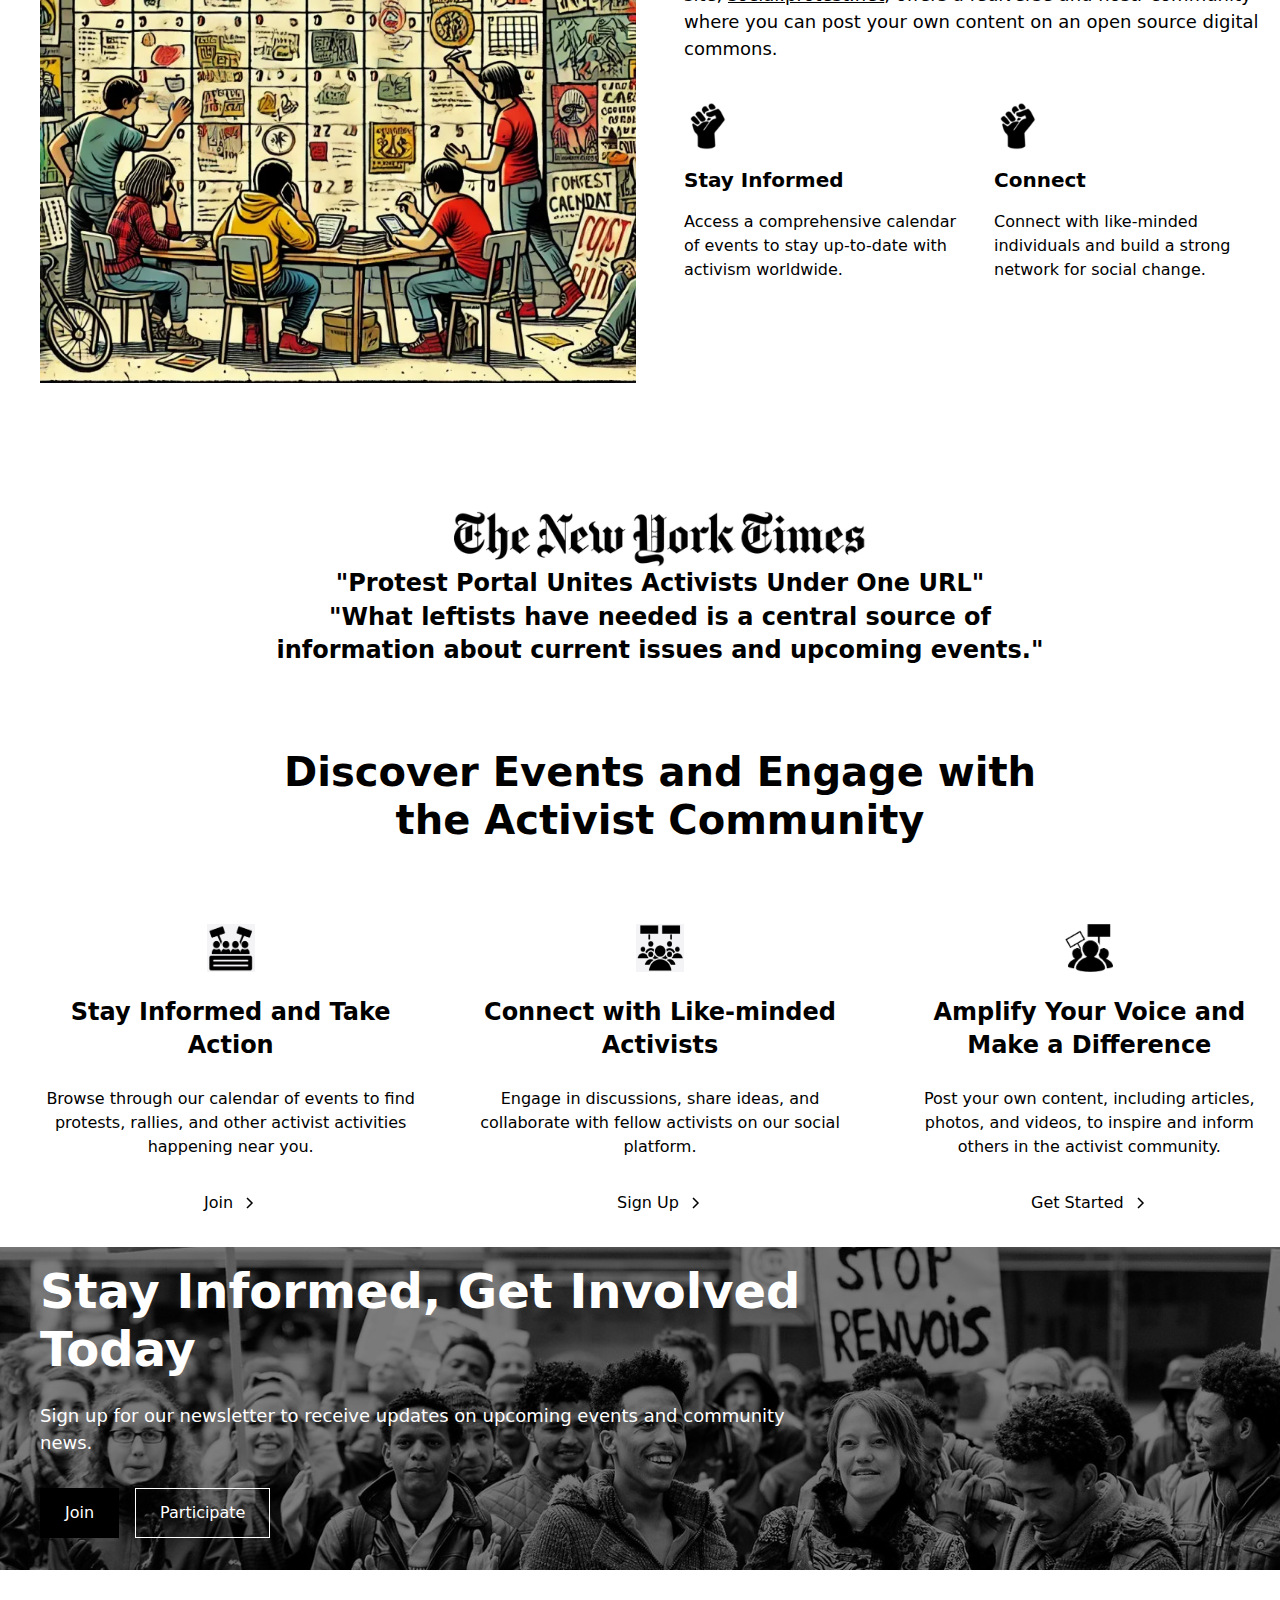
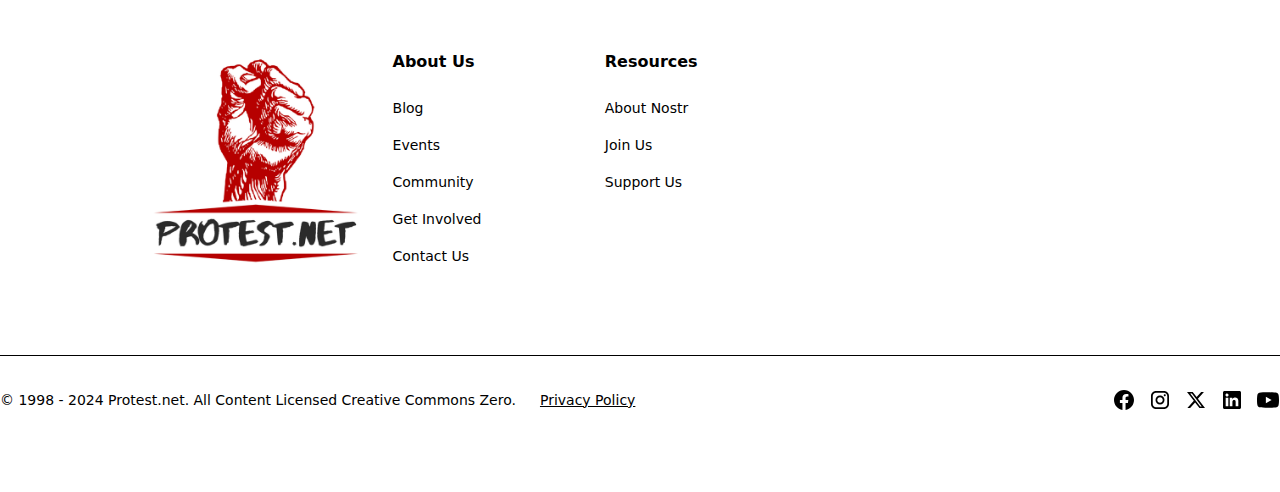
==== commit 7d91897b: "cleaning up links" ====
--- a/index.html
+++ b/index.html
@@ -1,57 +1,71 @@
-<!DOCTYPE html><!-- Last Published: Tue Aug 13 2024 03:01:49 GMT+0000 (Coordinated Universal Time) --><html data-wf-domain="protest-net-16a678.webflow.io" data-wf-page="666fbfbac57528f86723e98b" data-wf-site="666fbfbac57528f86723e930"><head><meta charset="utf-8"/><title>Protest.net</title><meta content="width=device-width, initial-scale=1" name="viewport"/><link href="../cdn.prod.website-files.com/666fbfbac57528f86723e930/css/protest-net-16a678.0f1a533ef.css" rel="stylesheet" type="text/css"/><script type="text/javascript">!function(o,c){var n=c.documentElement,t=" w-mod-";n.className+=t+"js",("ontouchstart"in o||o.DocumentTouch&&c instanceof DocumentTouch)&&(n.className+=t+"touch")}(window,document);</script><link href="../cdn.prod.website-files.com/666fbfbac57528f86723e930/66bacc38b18ad985eb507615_fist_128.jpg" rel="shortcut icon" type="image/x-icon"/><link href="../cdn.prod.website-files.com/666fbfbac57528f86723e930/66bacc5cd37e493d8b94f67d_fist_256.jpg" rel="apple-touch-icon"/><!-- Keep this css code to improve the font quality-->
-<style>
+<!DOCTYPE html><!--  Last Published: Fri Aug 30 2024 12:54:41 GMT+0000 (Coordinated Universal Time)  -->
+<html data-wf-page="666fbfbac57528f86723e98b" data-wf-site="666fbfbac57528f86723e930">
+<head>
+  <meta charset="utf-8">
+  <title>Protest.net - Activist Calendar</title>
+  <meta content="Discover, join, and organize protests and social movements with Protest.net, the leading platform for grassroots activism. Connect with like-minded individuals, find local and global events, and amplify your voice in the fight for justice, equality, and human rights. Whether you&#x27;re advocating for climate action, social justice, or political reform, Protest.net provides the tools and community you need to make an impact. Stay informed, stay active, and stay connected with the latest in social movements worldwide. Visit Protest.net today to start making a difference!" name="description">
+  <meta content="Protest.net - Activism Calendar" property="og:title">
+  <meta content="Discover, join, and organize protests and social movements with Protest.net, the leading platform for grassroots activism. Connect with like-minded individuals, find local and global events, and amplify your voice in the fight for justice, equality, and human rights. Whether you&#x27;re advocating for climate action, social justice, or political reform, Protest.net provides the tools and community you need to make an impact. Stay informed, stay active, and stay connected with the latest in social movements worldwide. Visit Protest.net today to start making a difference!" property="og:description">
+  <meta content="Protest.net - Activism Calendar" property="twitter:title">
+  <meta content="Discover, join, and organize protests and social movements with Protest.net, the leading platform for grassroots activism. Connect with like-minded individuals, find local and global events, and amplify your voice in the fight for justice, equality, and human rights. Whether you&#x27;re advocating for climate action, social justice, or political reform, Protest.net provides the tools and community you need to make an impact. Stay informed, stay active, and stay connected with the latest in social movements worldwide. Visit Protest.net today to start making a difference!" property="twitter:description">
+  <meta property="og:type" content="website">
+  <meta content="summary_large_image" name="twitter:card">
+  <meta content="width=device-width, initial-scale=1" name="viewport">
+  <link href="css/normalize.css" rel="stylesheet" type="text/css">
+  <link href="css/components.css" rel="stylesheet" type="text/css">
+  <link href="css/protest-net-16a678.css" rel="stylesheet" type="text/css">
+  <script type="text/javascript">!function(o,c){var n=c.documentElement,t=" w-mod-";n.className+=t+"js",("ontouchstart"in o||o.DocumentTouch&&c instanceof DocumentTouch)&&(n.className+=t+"touch")}(window,document);</script>
+  <link href="images/favicon.jpg" rel="shortcut icon" type="image/x-icon">
+  <link href="images/webclip.jpg" rel="apple-touch-icon"><!--  Keep this css code to improve the font quality -->
+  <style>
   * {
   -webkit-font-smoothing: antialiased;
   -moz-osx-font-smoothing: grayscale;
   -o-font-smoothing: antialiased;
 }
-</style></head><body><div class="page-wrapper"><div class="global-styles w-embed"><style>
-
+</style>
+</head>
+<body>
+  <div class="page-wrapper">
+    <div class="global-styles w-embed">
+      <style>
 /* Set color style to inherit */
 .inherit-color * {
     color: inherit;
 }
-
 /* Focus state style for keyboard navigation for the focusable elements */
 *[tabindex]:focus-visible,
   input[type="file"]:focus-visible {
    outline: 0.125rem solid #4d65ff;
    outline-offset: 0.125rem;
 }
-
 /* Get rid of top margin on first element in any rich text element */
 .w-richtext > :not(div):first-child, .w-richtext > div:first-child > :first-child {
   margin-top: 0 !important;
 }
-
 /* Get rid of bottom margin on last element in any rich text element */
 .w-richtext>:last-child, .w-richtext ol li:last-child, .w-richtext ul li:last-child {
 	margin-bottom: 0 !important;
 }
-
 /* Prevent all click and hover interaction with an element */
 .pointer-events-off {
 	pointer-events: none;
 }
-
 /* Enables all click and hover interaction with an element */
 .pointer-events-on {
   pointer-events: auto;
 }
-
 /* Create a class of .div-square which maintains a 1:1 dimension of a div */
 .div-square::after {
 	content: "";
 	display: block;
 	padding-bottom: 100%;
 }
-
 /* Make sure containers never lose their center alignment */
 .container-medium,.container-small, .container-large {
 	margin-right: auto !important;
   margin-left: auto !important;
 }
-
 /* 
 Make the following elements inherit typography styles from the parent and not have hardcoded values. 
 Important: You will not be able to style for example "All Links" in Designer with this CSS applied.
@@ -71,7 +85,6 @@
   font-size: inherit;
 }
 */
-
 /* Apply "..." after 3 lines of text */
 .text-style-3lines {
 	display: -webkit-box;
@@ -79,7 +92,6 @@
 	-webkit-line-clamp: 3;
 	-webkit-box-orient: vertical;
 }
-
 /* Apply "..." after 2 lines of text */
 .text-style-2lines {
 	display: -webkit-box;
@@ -87,17 +99,14 @@
 	-webkit-line-clamp: 2;
 	-webkit-box-orient: vertical;
 }
-
 /* Adds inline flex display */
 .display-inlineflex {
   display: inline-flex;
 }
-
 /* These classes are never overwritten */
 .hide {
   display: none !important;
 }
-
 @media screen and (max-width: 991px) {
     .hide, .hide-tablet {
         display: none !important;
@@ -113,88 +122,72 @@
       display: none !important;
     }
 }
- 
 .margin-0 {
   margin: 0rem !important;
 }
-  
 .padding-0 {
   padding: 0rem !important;
 }
-
 .spacing-clean {
 padding: 0rem !important;
 margin: 0rem !important;
 }
-
 .margin-top {
   margin-right: 0rem !important;
   margin-bottom: 0rem !important;
   margin-left: 0rem !important;
 }
-
 .padding-top {
   padding-right: 0rem !important;
   padding-bottom: 0rem !important;
   padding-left: 0rem !important;
 }
-  
 .margin-right {
   margin-top: 0rem !important;
   margin-bottom: 0rem !important;
   margin-left: 0rem !important;
 }
-
 .padding-right {
   padding-top: 0rem !important;
   padding-bottom: 0rem !important;
   padding-left: 0rem !important;
 }
-
 .margin-bottom {
   margin-top: 0rem !important;
   margin-right: 0rem !important;
   margin-left: 0rem !important;
 }
-
 .padding-bottom {
   padding-top: 0rem !important;
   padding-right: 0rem !important;
   padding-left: 0rem !important;
 }
-
 .margin-left {
   margin-top: 0rem !important;
   margin-right: 0rem !important;
   margin-bottom: 0rem !important;
 }
-  
 .padding-left {
   padding-top: 0rem !important;
   padding-right: 0rem !important;
   padding-bottom: 0rem !important;
 }
-  
 .margin-horizontal {
   margin-top: 0rem !important;
   margin-bottom: 0rem !important;
 }
-
 .padding-horizontal {
   padding-top: 0rem !important;
   padding-bottom: 0rem !important;
 }
-
 .margin-vertical {
   margin-right: 0rem !important;
   margin-left: 0rem !important;
 }
-  
 .padding-vertical {
   padding-right: 0rem !important;
   padding-left: 0rem !important;
 }
-
 /* Apply "..." at 100% width */
 .truncate-width { 
 		width: 100%; 
@@ -207,29 +200,343 @@
     -ms-overflow-style: none;
     overflow: -moz-scrollbars-none; 
 }
-
 .no-scrollbar::-webkit-scrollbar {
     display: none;
 }
-
-</style></div><div data-collapse="medium" data-animation="default" data-duration="400" fs-scrolldisable-element="smart-nav" data-easing="ease" data-easing2="ease" role="banner" class="navbar2_component w-nav"><div class="navbar2_container"><a href="index.html" aria-current="page" class="navbar2_logo-link w-nav-brand w--current"><img src="../cdn.prod.website-files.com/666fbfbac57528f86723e930/66754514afa566deda469298_Screenshot&#32;2024-06-21&#32;at&#32;9.15.48 PM.png" loading="lazy" width="464" height="Auto" alt="" srcset="../cdn.prod.website-files.com/666fbfbac57528f86723e930/66754514afa566deda469298_Screenshot&#32;2024-06-21&#32;at&#32;9.15.48 PM-p-500.png 500w, ../cdn.prod.website-files.com/666fbfbac57528f86723e930/66754514afa566deda469298_Screenshot&#32;2024-06-21&#32;at&#32;9.15.48 PM-p-800.png 800w, ../cdn.prod.website-files.com/666fbfbac57528f86723e930/66754514afa566deda469298_Screenshot&#32;2024-06-21&#32;at&#32;9.15.48 PM.png 972w" sizes="(max-width: 479px) 57vw, (max-width: 767px) 64vw, (max-width: 991px) 464px, 19vw" class="navbar2_logo"/></a><nav role="navigation" blocks-name="navbar2_menu" blocks-slot-children="ST232" id="w-node-f3a21306-ac21-40b3-8dd7-5859af1620ab-af1620a7" class="navbar2_menu is-page-height-tablet w-nav-menu"><a href="https://calendar.protest.net" blocks-name="navbar2_link" class="navbar2_link w-nav-link">Discover Events</a><a href="untitled-5.html" blocks-name="navbar2_link-2" class="navbar2_link w-nav-link">Join Our Community</a><a href="../social.protest.net/index.html" blocks-name="navbar2_link-3" class="navbar2_link w-nav-link">Social Media</a><div data-hover="true" data-delay="200" blocks-name="navbar2_menu-dropdown" class="navbar2_menu-dropdown w-dropdown"><div class="navbar2_dropdwn-toggle w-dropdown-toggle"><div>More Options</div><div class="dropdown-chevron w-embed"><svg width=" 100%" height=" 100%" viewBox="0 0 16 16" fill="none" xmlns="http://www.w3.org/2000/svg">
-<path fill-rule="evenodd" clip-rule="evenodd" d="M2.55806 6.29544C2.46043 6.19781 2.46043 6.03952 2.55806 5.94189L3.44195 5.058C3.53958 4.96037 3.69787 4.96037 3.7955 5.058L8.00001 9.26251L12.2045 5.058C12.3021 4.96037 12.4604 4.96037 12.5581 5.058L13.4419 5.94189C13.5396 6.03952 13.5396 6.19781 13.4419 6.29544L8.17678 11.5606C8.07915 11.6582 7.92086 11.6582 7.82323 11.5606L2.55806 6.29544Z" fill="currentColor"/>
-</svg></div></div><nav class="navbar2_dropdown-list w-dropdown-list"><a href="untitled.html" class="navbar2_dropdown-link w-dropdown-link">About Protest.net</a><a href="untitled-6.html" class="navbar2_dropdown-link w-dropdown-link">Why Nostr?</a><a href="untitled-3.html" class="navbar2_dropdown-link w-dropdown-link">Blog</a></nav></div></nav><div id="w-node-f3a21306-ac21-40b3-8dd7-5859af1620be-af1620a7" class="navbar2_button-wrapper"><a href="untitled-2.html" class="button is-navbar2-button w-button">Sign Up</a><div class="navbar2_menu-button w-nav-button"><div class="menu-icon2"><div class="menu-icon2_line-top"></div><div class="menu-icon2_line-middle"><div class="menu-icon_line-middle-inner"></div></div><div class="menu-icon2_line-bottom"></div></div></div></div></div></div><main class="main-wrapper"><header class="section_home_hero-header"><div class="padding-global"><div class="container-large"><div class="home_hero-header_background-image-wrapper"><img src="../cdn.prod.website-files.com/666fbfbac57528f86723e930/66738729c97ecdce178ceda0_egypt-thumb-600x398-40989.jpg" loading="eager" sizes="100vw" srcset="../cdn.prod.website-files.com/666fbfbac57528f86723e930/66738729c97ecdce178ceda0_egypt-thumb-600x398-40989-p-500.jpg 500w, ../cdn.prod.website-files.com/666fbfbac57528f86723e930/66738729c97ecdce178ceda0_egypt-thumb-600x398-40989.jpg 600w" alt="" class="home_hero-header_background-image"/></div><div class="home_hero-header_content"><div class="padding-section-large"><div blocks-name="max-width-medium" blocks-slot-children="ST232" class="max-width-medium"><div class="margin-bottom margin-small"><h1 blocks-name="heading" class="heading-style-h1 text-color-alternate">Stand Up<br/>Take Action<br/>Join A Movement</h1></div><p blocks-name="paragraph" class="text-size-medium text-color-alternate">Protest.net is your hub for finding and participating in activism online and in the streets. Join our community of passionate activists and make a difference today.</p><div class="margin-top margin-medium"><div blocks-slot-children="ST232" blocks-name="button-group" class="button-group"><a blocks-name="button" href="https://calendar.protest.net" class="button w-button">Explore</a><a blocks-name="button-2" href="https://protest-net-16a678.webflow.io/join" class="button is-secondary is-alternate w-button">Join</a></div></div></div></div></div></div></div></header><section class="section_home_features-list"><div class="padding-global"><div class="container-large"><div class="padding-section-large"><div blocks-name="layout237_component" blocks-slot-children="ST232" class="home_features-list_component"><div class="margin-bottom margin-xxlarge"><div blocks-name="block-2" class="text-align-center"><div blocks-name="max-width-large" blocks-slot-children="ST232" class="max-width-large"><div class="margin-bottom margin-xsmall"><div blocks-name="block" class="text-weight-semibold">Discover</div></div><div class="margin-bottom margin-small"><h2 blocks-name="heading">Empowering Activists with Powerful Tools and Connections</h2></div><p blocks-name="paragraph" class="text-size-medium">Protest.net is a revolutionary platform that brings activists together, providing a comprehensive event calendar, a vibrant social community, and an open-source platform for sharing ideas and resources.</p></div></div></div><div blocks-name="layout237_list" class="w-layout-grid home_features-list_list"><div blocks-name="layout237_item" blocks-slot-children="ST232" class="home_features-list_item"><div class="margin-bottom margin-small"><img src="../cdn.prod.website-files.com/666fbfbac57528f86723e930/666fbfe2b63dc0e23a17527c_icon.svg" loading="lazy" blocks-name="icon-1x1-medium" alt="" class="icon-1x1-medium"/></div><div class="margin-bottom margin-small"><h3 blocks-name="heading-style-h4" class="heading-style-h4">Event Calendar: Stay Informed and Engaged</h3></div><p blocks-name="paragraph-2">Never miss an important protest, rally, or workshop with our comprehensive event calendar.</p></div><div blocks-name="layout237_item-2" blocks-slot-children="ST232" class="home_features-list_item"><div class="margin-bottom margin-small"><img src="../cdn.prod.website-files.com/666fbfbac57528f86723e930/666fbfe2b63dc0e23a17527c_icon.svg" loading="lazy" blocks-name="icon-1x1-medium-2" alt="" class="icon-1x1-medium"/></div><div class="margin-bottom margin-small"><h3 blocks-name="heading-style-h4-2" class="heading-style-h4">Social Community: Connect and Collaborate</h3></div><p blocks-name="paragraph-3">Join a diverse community of activists, share your ideas, and collaborate on meaningful projects.</p></div><div blocks-name="layout237_item-3" blocks-slot-children="ST232" class="home_features-list_item"><div class="margin-bottom margin-small"><img src="../cdn.prod.website-files.com/666fbfbac57528f86723e930/666fbfe2b63dc0e23a17527c_icon.svg" loading="lazy" blocks-name="icon-1x1-medium-3" alt="" class="icon-1x1-medium"/></div><div class="margin-bottom margin-small"><h3 blocks-name="heading-style-h4-3" class="heading-style-h4">Open Source Platform: Amplify Your Impact</h3></div><p blocks-name="paragraph-4">Access our open-source platform to contribute to the global movement for change.</p></div></div><div class="margin-top margin-xlarge"><div blocks-name="button-group" blocks-slot-children="ST232" class="button-group is-center"><a blocks-name="button" href="untitled-6.html" class="button is-secondary w-button">Learn More</a><a blocks-name="button-2" href="untitled-2.html" class="button is-link is-icon w-inline-block"><div>Sign Up</div><div class="icon-embed-xxsmall w-embed"><svg width="16" height="16" viewBox="0 0 16 16" fill="none" xmlns="http://www.w3.org/2000/svg">
-<path d="M6 3L11 8L6 13" stroke="CurrentColor" stroke-width="1.5"/>
-</svg></div></a></div></div></div></div></div></div></section><section class="section_home_benefits"><div class="padding-global"><div class="container-large"><div class="padding-section-large"><div class="margin-bottom margin-xxlarge"><div class="w-layout-grid home_benefits_component"><div blocks-name="layout102_content-left" blocks-slot-children="ST232" class="home_benefits_content-left"><img src="../cdn.prod.website-files.com/666fbfbac57528f86723e930/667388bc60a7043ca4177f34_9d8de157-95eb-44fc-a06a-b5a9c7fe0283.webp" loading="lazy" sizes="(max-width: 479px) 92vw, (max-width: 767px) 95vw, 46vw" srcset="../cdn.prod.website-files.com/666fbfbac57528f86723e930/667388bc60a7043ca4177f34_9d8de157-95eb-44fc-a06a-b5a9c7fe0283-p-500.webp 500w, ../cdn.prod.website-files.com/666fbfbac57528f86723e930/667388bc60a7043ca4177f34_9d8de157-95eb-44fc-a06a-b5a9c7fe0283-p-800.webp 800w, ../cdn.prod.website-files.com/666fbfbac57528f86723e930/667388bc60a7043ca4177f34_9d8de157-95eb-44fc-a06a-b5a9c7fe0283.webp 1024w" alt="" class="home_benefits_image"/></div><div blocks-name="layout102_content-right" blocks-slot-children="ST232" class="home_benefits_content-right"><h3 blocks-name="heading">Discover the Power of Activism</h3><div class="margin-bottom margin-medium"><p blocks-name="paragraph" class="text-size-medium">Stay informed, connect with with a community of purpose, and create social change by joining protest.net. Our platform provides a calendar of events for activists to find what&#x27;s happening in their own communities and around the world. Additionally, our social site, <a href="../social.protest.net/index.html">social.protest.net</a>, offers a fediverse and nostr community where you can post your own content on an open source digital commons.</p></div><div blocks-name="layout102_item-list" class="w-layout-grid home_benefits_item-list"><div blocks-name="layout102_item" blocks-slot-children="ST232" class="home_benefits_item"><div class="margin-bottom margin-xsmall"><img src="../cdn.prod.website-files.com/666fbfbac57528f86723e930/666fbfe2b63dc0e23a17527c_icon.svg" loading="lazy" blocks-name="icon-1x1-medium" alt="" class="icon-1x1-medium"/></div><div class="margin-bottom margin-xsmall"><h6 blocks-name="heading-2">Stay Informed</h6></div><p blocks-name="paragraph-2">Access a comprehensive calendar of events to stay up-to-date with activism worldwide.</p></div><div blocks-name="layout102_item-2" blocks-slot-children="ST232" class="home_benefits_item"><div class="margin-bottom margin-xsmall"><img src="../cdn.prod.website-files.com/666fbfbac57528f86723e930/666fbfe2b63dc0e23a17527c_icon.svg" loading="lazy" blocks-name="icon-1x1-medium-2" alt="" class="icon-1x1-medium"/></div><div class="margin-bottom margin-xsmall"><h6 blocks-name="heading-3">Connect</h6></div><p blocks-name="paragraph-3">Connect with like-minded individuals and build a strong network for social change.</p></div></div></div></div></div></div></div></div></section><section class="section_testimonial1"><div class="padding-global"><div class="container-large"><div class="padding-section-large"><div class="max-width-large align-center"><div class="testimonial1_component"><div class="testimonial1_logo-wrapper"><img src="../cdn.prod.website-files.com/666fbfbac57528f86723e930/6672864722b68b032ab3a9aa_NewYorkTimes.svg.png" loading="lazy" sizes="(max-width: 479px) 86vw, 414.328125px" srcset="../cdn.prod.website-files.com/666fbfbac57528f86723e930/6672864722b68b032ab3a9aa_NewYorkTimes.svg-p-500.png 500w, ../cdn.prod.website-files.com/666fbfbac57528f86723e930/6672864722b68b032ab3a9aa_NewYorkTimes.svg-p-800.png 800w, ../cdn.prod.website-files.com/666fbfbac57528f86723e930/6672864722b68b032ab3a9aa_NewYorkTimes.svg.png 1280w" alt="" class="testimonial1_logo"/></div><div class="margin-vertical margin-medium"><div class="heading-style-h5">&quot;Protest Portal Unites Activists Under One URL&quot;<br/>&quot;<strong>What leftists have needed is a central source of information about current issues and upcoming events.&quot;</strong></div></div></div></div></div></div></div></section><section class="section_home_how-it-works"><div class="padding-global"><div class="container-large"><div class="padding-section-large"><div blocks-name="layout238_component" blocks-slot-children="ST232" class="home_how-it-works_component"><div class="margin-bottom margin-xxlarge"><div blocks-name="block" class="text-align-center"><div blocks-name="max-width-large" blocks-slot-children="ST232" class="max-width-large"><h3 blocks-name="heading">Discover Events and Engage with the Activist Community</h3></div></div></div><div blocks-name="layout238_list" class="w-layout-grid home_how-it-works_list"><div blocks-name="layout238_item" blocks-slot-children="ST232" class="home_how-it-works_item"><div class="margin-bottom margin-small"><img src="../cdn.prod.website-files.com/666fbfbac57528f86723e930/666fbfe2b63dc0e23a17527c_icon.svg" loading="lazy" blocks-name="icon-1x1-medium" alt="" class="icon-1x1-medium"/></div><div class="margin-bottom margin-small"><h3 blocks-name="heading-style-h5" class="heading-style-h5">Stay Informed and Take Action</h3></div><p blocks-name="paragraph">Browse through our calendar of events to find protests, rallies, and other activist activities happening near you.</p><div class="margin-top margin-medium"><div blocks-slot-children="ST232" blocks-name="button-group" class="button-group is-center"><a blocks-name="button" href="untitled-2.html" class="button is-link is-icon w-inline-block"><div>Join</div><div class="icon-embed-xxsmall w-embed"><svg width="16" height="16" viewBox="0 0 16 16" fill="none" xmlns="http://www.w3.org/2000/svg">
-<path d="M6 3L11 8L6 13" stroke="CurrentColor" stroke-width="1.5"/>
-</svg></div></a></div></div></div><div blocks-name="layout238_item-2" blocks-slot-children="ST232" class="home_how-it-works_item"><div class="margin-bottom margin-small"><img src="../cdn.prod.website-files.com/666fbfbac57528f86723e930/666fbfe2b63dc0e23a17527c_icon.svg" loading="lazy" blocks-name="icon-1x1-medium-2" alt="" class="icon-1x1-medium"/></div><div class="margin-bottom margin-small"><h3 blocks-name="heading-style-h5-2" class="heading-style-h5">Connect with Like-minded Activists</h3></div><p blocks-name="paragraph-2">Engage in discussions, share ideas, and collaborate with fellow activists on our social platform.</p><div class="margin-top margin-medium"><div blocks-slot-children="ST232" blocks-name="button-group-2" class="button-group is-center"><a blocks-name="button-2" href="untitled-2.html" class="button is-link is-icon w-inline-block"><div>Sign Up</div><div class="icon-embed-xxsmall w-embed"><svg width="16" height="16" viewBox="0 0 16 16" fill="none" xmlns="http://www.w3.org/2000/svg">
-<path d="M6 3L11 8L6 13" stroke="CurrentColor" stroke-width="1.5"/>
-</svg></div></a></div></div></div><div blocks-name="layout238_item-3" blocks-slot-children="ST232" class="home_how-it-works_item"><div class="margin-bottom margin-small"><img src="../cdn.prod.website-files.com/666fbfbac57528f86723e930/666fbfe2b63dc0e23a17527c_icon.svg" loading="lazy" blocks-name="icon-1x1-medium-3" alt="" class="icon-1x1-medium"/></div><div class="margin-bottom margin-small"><h3 blocks-name="heading-style-h5-3" class="heading-style-h5">Amplify Your Voice and Make a Difference</h3></div><p blocks-name="paragraph-3">Post your own content, including articles, photos, and videos, to inspire and inform others in the activist community.</p><div class="margin-top margin-medium"><div blocks-slot-children="ST232" blocks-name="button-group-3" class="button-group is-center"><a blocks-name="button-3" href="untitled-2.html" class="button is-link is-icon w-inline-block"><div>Get Started</div><div class="icon-embed-xxsmall w-embed"><svg width="16" height="16" viewBox="0 0 16 16" fill="none" xmlns="http://www.w3.org/2000/svg">
-<path d="M6 3L11 8L6 13" stroke="CurrentColor" stroke-width="1.5"/>
-</svg></div></a></div></div></div></div></div></div></div></div></section><section class="section_home_cta"><div class="padding-global"><div class="container-large"><div class="padding-section-large"><div blocks-name="max-width-large" blocks-slot-children="ST232" class="max-width-large"><div class="margin-bottom margin-small"><h2 blocks-name="heading" class="text-color-white">Stay Informed, Get Involved Today</h2></div><p blocks-name="paragraph" class="text-size-medium text-color-white">Sign up for our newsletter to receive updates on upcoming events and community news.</p><div class="margin-top margin-medium"><div blocks-slot-children="ST232" blocks-name="button-group" class="button-group"><a blocks-name="button" href="untitled-2.html" class="button w-button">Join</a><a blocks-name="button-2" href="untitled-5.html" class="button is-secondary is-alternate w-button">Participate</a></div></div></div></div></div></div><div class="home_cta_background-image-wrapper"><div class="image-overlay-layer"></div><img src="../cdn.prod.website-files.com/666fbfbac57528f86723e930/667389ae3d7a5081fe6f9c77_proest_horizontal.jpg" loading="lazy" sizes="100vw" srcset="../cdn.prod.website-files.com/666fbfbac57528f86723e930/667389ae3d7a5081fe6f9c77_proest_horizontal-p-500.jpg 500w, ../cdn.prod.website-files.com/666fbfbac57528f86723e930/667389ae3d7a5081fe6f9c77_proest_horizontal-p-800.jpg 800w, ../cdn.prod.website-files.com/666fbfbac57528f86723e930/667389ae3d7a5081fe6f9c77_proest_horizontal-p-1080.jpg 1080w, ../cdn.prod.website-files.com/666fbfbac57528f86723e930/667389ae3d7a5081fe6f9c77_proest_horizontal-p-1600.jpg 1600w, ../cdn.prod.website-files.com/666fbfbac57528f86723e930/667389ae3d7a5081fe6f9c77_proest_horizontal-p-2000.jpg 2000w, ../cdn.prod.website-files.com/666fbfbac57528f86723e930/667389ae3d7a5081fe6f9c77_proest_horizontal.jpg 2037w" alt="" class="home_cta_background-image"/></div></section></main><footer class="footer2_component"><div class="padding-global"><div class="container-large"><div class="padding-vertical padding-xxlarge"><div class="padding-bottom padding-xxlarge"><div class="w-layout-grid footer2_top-wrapper"><div class="w-layout-grid footer2_left-wrapper"><a href="index.html#" id="w-node-_5146f49e-e9b9-d15a-2dcd-7a728321f31a-8321f313" class="footer2_logo-link w-clearfix w-nav-brand"><img src="../cdn.prod.website-files.com/666fbfbac57528f86723e930/6675452923bef34753c0ec6f_Screenshot&#32;2024-06-21&#32;at&#32;9.16.15 PM.png" loading="lazy" sizes="211.6328125px" height="Auto" alt="" srcset="../cdn.prod.website-files.com/666fbfbac57528f86723e930/6675452923bef34753c0ec6f_Screenshot&#32;2024-06-21&#32;at&#32;9.16.15 PM-p-500.png 500w, ../cdn.prod.website-files.com/666fbfbac57528f86723e930/6675452923bef34753c0ec6f_Screenshot&#32;2024-06-21&#32;at&#32;9.16.15 PM-p-800.png 800w, ../cdn.prod.website-files.com/666fbfbac57528f86723e930/6675452923bef34753c0ec6f_Screenshot&#32;2024-06-21&#32;at&#32;9.16.15 PM.png 962w" class="image"/></a><div blocks-name="footer2_link-list" blocks-slot-children="ST232" class="footer2_link-list"><div class="margin-bottom margin-xsmall"><div blocks-name="block" class="text-weight-semibold">About Us</div></div><a blocks-name="footer2_link-12" href="index.html#" class="footer2_link">Blog</a><a blocks-name="footer2_link" href="https://calendar.protest.net" class="footer2_link">Events</a><a blocks-name="footer2_link-2" href="../social.protest.net/index.html" class="footer2_link">Community</a><a blocks-name="footer2_link-3" href="untitled-5.html" class="footer2_link">Get Involved</a><a blocks-name="footer2_link-5" href="untitled.html" class="footer2_link">Contact Us</a></div><div blocks-name="footer2_link-list-2" blocks-slot-children="ST232" class="footer2_link-list"><div class="margin-bottom margin-xsmall"><div blocks-name="block-2" class="text-weight-semibold">Resources</div></div><a blocks-name="footer2_link-6" href="untitled-6.html" class="footer2_link">About Nostr</a><a blocks-name="footer2_link-7" href="index.html#" class="footer2_link">Join Us</a><a blocks-name="footer2_link-8" href="index.html#" class="footer2_link">Support Us</a></div></div><div blocks-name="footer2_right-wrapper" blocks-slot-children="ST232" class="footer2_right-wrapper"><div class="margin-bottom margin-xsmall"><div blocks-name="block-4" class="text-weight-semibold">Subscribe</div></div><div class="margin-bottom margin-xsmall"><div blocks-name="block-5" class="text-size-small">Stay updated with our latest features and releases.</div></div><div blocks-name="footer2_form-block" class="footer2_form-block w-form"><form id="email-form" name="email-form" data-name="Email Form" method="get" class="footer2_form" data-wf-page-id="666fbfbac57528f86723e98b" data-wf-element-id="5146f49e-e9b9-d15a-2dcd-7a728321f34e"><input class="form_input w-input" maxlength="256" name="email-2" data-name="Email 2" placeholder="Enter your email" type="email" id="email-2" required=""/><a href="index.html#" class="button is-secondary is-small w-button">Subscribe</a></form><div class="text-size-tiny">By subscribing, you agree to our Privacy Policy and consent to receive updates from protest.net.</div><div class="success-message w-form-done"><div>Thank you! Your submission has been received!</div></div><div class="error-message w-form-fail"><div>Oops! Something went wrong. Please try again.</div></div></div></div></div></div><div class="line-divider"></div><div class="padding-top padding-medium"><div class="footer2_bottom-wrapper"><div blocks-name="footer2_legal-list" blocks-slot-children="ST232" class="w-layout-grid footer2_legal-list"><div blocks-name="footer2_credit-text" id="w-node-_5146f49e-e9b9-d15a-2dcd-7a728321f35e-8321f313" class="footer2_credit-text">© 1998 - 2024 Protest.net. All Content Licensed Creative Commons Zero.</div><a blocks-name="footer2_legal-link" href="index.html#" class="footer2_legal-link">Privacy Policy</a></div><div blocks-name="footer2_social-list" blocks-slot-children="ST232" class="w-layout-grid footer2_social-list"><a blocks-name="footer2_social-link" href="index.html#" class="footer2_social-link w-inline-block"><div class="icon-embed-xsmall w-embed"><svg width="100%" height="100%" viewBox="0 0 24 24" fill="none" xmlns="http://www.w3.org/2000/svg">
-<path d="M22 12.0611C22 6.50451 17.5229 2 12 2C6.47715 2 2 6.50451 2 12.0611C2 17.0828 5.65684 21.2452 10.4375 22V14.9694H7.89844V12.0611H10.4375V9.84452C10.4375 7.32296 11.9305 5.93012 14.2146 5.93012C15.3088 5.93012 16.4531 6.12663 16.4531 6.12663V8.60261H15.1922C13.95 8.60261 13.5625 9.37822 13.5625 10.1739V12.0611H16.3359L15.8926 14.9694H13.5625V22C18.3432 21.2452 22 17.083 22 12.0611Z" fill="CurrentColor"/>
-</svg></div></a><a blocks-name="footer2_social-link-2" href="index.html#" class="footer2_social-link w-inline-block"><div class="icon-embed-xsmall w-embed"><svg width="100%" height="100%" viewBox="0 0 24 24" fill="none" xmlns="http://www.w3.org/2000/svg">
-<path fill-rule="evenodd" clip-rule="evenodd" d="M16 3H8C5.23858 3 3 5.23858 3 8V16C3 18.7614 5.23858 21 8 21H16C18.7614 21 21 18.7614 21 16V8C21 5.23858 18.7614 3 16 3ZM19.25 16C19.2445 17.7926 17.7926 19.2445 16 19.25H8C6.20735 19.2445 4.75549 17.7926 4.75 16V8C4.75549 6.20735 6.20735 4.75549 8 4.75H16C17.7926 4.75549 19.2445 6.20735 19.25 8V16ZM16.75 8.25C17.3023 8.25 17.75 7.80228 17.75 7.25C17.75 6.69772 17.3023 6.25 16.75 6.25C16.1977 6.25 15.75 6.69772 15.75 7.25C15.75 7.80228 16.1977 8.25 16.75 8.25ZM12 7.5C9.51472 7.5 7.5 9.51472 7.5 12C7.5 14.4853 9.51472 16.5 12 16.5C14.4853 16.5 16.5 14.4853 16.5 12C16.5027 10.8057 16.0294 9.65957 15.1849 8.81508C14.3404 7.97059 13.1943 7.49734 12 7.5ZM9.25 12C9.25 13.5188 10.4812 14.75 12 14.75C13.5188 14.75 14.75 13.5188 14.75 12C14.75 10.4812 13.5188 9.25 12 9.25C10.4812 9.25 9.25 10.4812 9.25 12Z" fill="CurrentColor"/>
-</svg></div></a><a blocks-name="footer2_social-link-3" href="index.html#" class="footer2_social-link w-inline-block"><div class="icon-embed-xsmall w-embed"><svg width="100%" height="100%" viewBox="0 0 24 24" fill="none" xmlns="http://www.w3.org/2000/svg">
-<path d="M17.1761 4H19.9362L13.9061 10.7774L21 20H15.4456L11.0951 14.4066L6.11723 20H3.35544L9.80517 12.7508L3 4H8.69545L12.6279 9.11262L17.1761 4ZM16.2073 18.3754H17.7368L7.86441 5.53928H6.2232L16.2073 18.3754Z" fill="CurrentColor"/>
-</svg></div></a><a blocks-name="footer2_social-link-4" href="index.html#" class="footer2_social-link w-inline-block"><div class="icon-embed-xsmall w-embed"><svg width="100%" height="100%" viewBox="0 0 24 24" fill="none" xmlns="http://www.w3.org/2000/svg">
-<path fill-rule="evenodd" clip-rule="evenodd" d="M4.5 3C3.67157 3 3 3.67157 3 4.5V19.5C3 20.3284 3.67157 21 4.5 21H19.5C20.3284 21 21 20.3284 21 19.5V4.5C21 3.67157 20.3284 3 19.5 3H4.5ZM8.52076 7.00272C8.52639 7.95897 7.81061 8.54819 6.96123 8.54397C6.16107 8.53975 5.46357 7.90272 5.46779 7.00413C5.47201 6.15897 6.13998 5.47975 7.00764 5.49944C7.88795 5.51913 8.52639 6.1646 8.52076 7.00272ZM12.2797 9.76176H9.75971H9.7583V18.3216H12.4217V18.1219C12.4217 17.742 12.4214 17.362 12.4211 16.9819V16.9818V16.9816V16.9815V16.9812C12.4203 15.9674 12.4194 14.9532 12.4246 13.9397C12.426 13.6936 12.4372 13.4377 12.5005 13.2028C12.7381 12.3253 13.5271 11.7586 14.4074 11.8979C14.9727 11.9864 15.3467 12.3141 15.5042 12.8471C15.6013 13.1803 15.6449 13.5389 15.6491 13.8863C15.6605 14.9339 15.6589 15.9815 15.6573 17.0292V17.0294C15.6567 17.3992 15.6561 17.769 15.6561 18.1388V18.3202H18.328V18.1149C18.328 17.6629 18.3278 17.211 18.3275 16.7591V16.759V16.7588C18.327 15.6293 18.3264 14.5001 18.3294 13.3702C18.3308 12.8597 18.276 12.3563 18.1508 11.8627C17.9638 11.1286 17.5771 10.5211 16.9485 10.0824C16.5027 9.77019 16.0133 9.5691 15.4663 9.5466C15.404 9.54401 15.3412 9.54062 15.2781 9.53721L15.2781 9.53721L15.2781 9.53721C14.9984 9.52209 14.7141 9.50673 14.4467 9.56066C13.6817 9.71394 13.0096 10.0641 12.5019 10.6814C12.4429 10.7522 12.3852 10.8241 12.2991 10.9314L12.2991 10.9315L12.2797 10.9557V9.76176ZM5.68164 18.3244H8.33242V9.76733H5.68164V18.3244Z" fill="CurrentColor"/>
-</svg></div></a><a blocks-name="footer2_social-link-5" href="index.html#" class="footer2_social-link w-inline-block"><div class="icon-embed-xsmall w-embed"><svg width="100%" height="100%" viewBox="0 0 24 24" fill="none" xmlns="http://www.w3.org/2000/svg">
-<path fill-rule="evenodd" clip-rule="evenodd" d="M20.5686 4.77345C21.5163 5.02692 22.2555 5.76903 22.5118 6.71673C23.1821 9.42042 23.1385 14.5321 22.5259 17.278C22.2724 18.2257 21.5303 18.965 20.5826 19.2213C17.9071 19.8831 5.92356 19.8015 3.40294 19.2213C2.45524 18.9678 1.71595 18.2257 1.45966 17.278C0.827391 14.7011 0.871044 9.25144 1.44558 6.73081C1.69905 5.78311 2.44116 5.04382 3.38886 4.78753C6.96561 4.0412 19.2956 4.282 20.5686 4.77345ZM9.86682 8.70227L15.6122 11.9974L9.86682 15.2925V8.70227Z" fill="CurrentColor"/>
-</svg></div></a></div></div></div></div></div></div></footer></div><script src="../d3e54v103j8qbb.cloudfront.net/js/jquery-3.5.1.min.dc5e7f18c8.js%3Fsite=666fbfbac57528f86723e930" type="text/javascript" integrity="sha256-9/aliU8dGd2tb6OSsuzixeV4y/faTqgFtohetphbbj0=" crossorigin="anonymous"></script><script src="../cdn.prod.website-files.com/666fbfbac57528f86723e930/js/protest-net-16a678.1a6031091.js" type="text/javascript"></script></body></html>+</style>
+    </div>
+    <div data-collapse="medium" data-animation="default" data-duration="400" fs-scrolldisable-element="smart-nav" data-easing="ease" data-easing2="ease" role="banner" class="navbar2_component w-nav">
+      <div class="navbar2_container">
+        <a href="index.html" aria-current="page" class="navbar2_logo-link w-nav-brand w--current"><img src="images/Screenshot-2024-06-21-at-9.15.48-PM.png" loading="lazy" width="464" height="Auto" alt="" srcset="images/Screenshot-2024-06-21-at-9.15.48-PM-p-500.png 500w, images/Screenshot-2024-06-21-at-9.15.48-PM-p-800.png 800w, images/Screenshot-2024-06-21-at-9.15.48-PM.png 972w" sizes="(max-width: 479px) 100vw, (max-width: 767px) 64vw, (max-width: 991px) 464px, 19vw" class="navbar2_logo"></a>
+        <nav role="navigation" blocks-name="navbar2_menu" blocks-slot-children="ST232" id="w-node-f3a21306-ac21-40b3-8dd7-5859af1620ab-af1620a7" class="navbar2_menu is-page-height-tablet w-nav-menu">
+          <a href="https://calendar.protest.net" blocks-name="navbar2_link" class="navbar2_link w-nav-link">Discover Events</a>
+          <a href="social.html" blocks-name="navbar2_link-2" class="navbar2_link w-nav-link">Join Our Community</a>
+          <a href="https://social.protest.net" blocks-name="navbar2_link-3" class="navbar2_link w-nav-link">Social Media</a>
+          <div data-hover="true" data-delay="200" blocks-name="navbar2_menu-dropdown" class="navbar2_menu-dropdown w-dropdown">
+            <div class="navbar2_dropdwn-toggle w-dropdown-toggle">
+              <div>More Options</div>
+              <div class="dropdown-chevron w-embed"><svg width=" 100%" height=" 100%" viewbox="0 0 16 16" fill="none" xmlns="http://www.w3.org/2000/svg">
+                  <path fill-rule="evenodd" clip-rule="evenodd" d="M2.55806 6.29544C2.46043 6.19781 2.46043 6.03952 2.55806 5.94189L3.44195 5.058C3.53958 4.96037 3.69787 4.96037 3.7955 5.058L8.00001 9.26251L12.2045 5.058C12.3021 4.96037 12.4604 4.96037 12.5581 5.058L13.4419 5.94189C13.5396 6.03952 13.5396 6.19781 13.4419 6.29544L8.17678 11.5606C8.07915 11.6582 7.92086 11.6582 7.82323 11.5606L2.55806 6.29544Z" fill="currentColor"></path>
+                </svg></div>
+            </div>
+            <nav class="navbar2_dropdown-list w-dropdown-list">
+              <a href="about-us.html" class="navbar2_dropdown-link w-dropdown-link">About Protest.net</a>
+              <a href="why-nostr.html" class="navbar2_dropdown-link w-dropdown-link">Why Nostr?</a>
+              <a href="blog.html" class="navbar2_dropdown-link w-dropdown-link">Blog</a>
+            </nav>
+          </div>
+        </nav>
+        <div id="w-node-f3a21306-ac21-40b3-8dd7-5859af1620be-af1620a7" class="navbar2_button-wrapper">
+          <a href="how-to-join.html" class="button is-navbar2-button w-button">Sign Up</a>
+          <div class="navbar2_menu-button w-nav-button">
+            <div class="menu-icon2">
+              <div class="menu-icon2_line-top"></div>
+              <div class="menu-icon2_line-middle">
+                <div class="menu-icon_line-middle-inner"></div>
+              </div>
+              <div class="menu-icon2_line-bottom"></div>
+            </div>
+          </div>
+        </div>
+      </div>
+    </div>
+    <main class="main-wrapper">
+      <header class="section_home_hero-header">
+        <div class="padding-global">
+          <div class="container-large">
+            <div class="home_hero-header_background-image-wrapper"><img src="images/egypt-thumb-600x398-40989.jpg" loading="eager" sizes="100vw" srcset="images/egypt-thumb-600x398-40989-p-500.jpg 500w, images/egypt-thumb-600x398-40989.jpg 600w" alt="" class="home_hero-header_background-image"></div>
+            <div class="home_hero-header_content">
+              <div class="padding-section-large">
+                <div blocks-name="max-width-medium" blocks-slot-children="ST232" class="max-width-medium">
+                  <div class="margin-bottom margin-small">
+                    <h1 blocks-name="heading" class="heading-style-h1 text-color-alternate">Stand Up<br>Take Action<br>Join A Movement</h1>
+                  </div>
+                  <p blocks-name="paragraph" class="text-size-medium text-color-alternate">Protest.net is your hub for finding and participating in activism online and in the streets. Join our community of passionate activists and make a difference today.</p>
+                  <div class="margin-top margin-medium">
+                    <div blocks-slot-children="ST232" blocks-name="button-group" class="button-group">
+                      <a blocks-name="button" href="social.html" class="button w-button">Explore</a>
+                      <a blocks-name="button-2" href="how-to-join.html" class="button is-secondary is-alternate w-button">Join</a>
+                    </div>
+                  </div>
+                </div>
+              </div>
+            </div>
+          </div>
+        </div>
+      </header>
+      <section class="section_home_features-list">
+        <div class="padding-global">
+          <div class="container-large">
+            <div class="padding-section-large">
+              <div blocks-name="layout237_component" blocks-slot-children="ST232" class="home_features-list_component">
+                <div class="margin-bottom margin-xxlarge">
+                  <div blocks-name="block-2" class="text-align-center">
+                    <div blocks-name="max-width-large" blocks-slot-children="ST232" class="max-width-large">
+                      <div class="margin-bottom margin-xsmall">
+                        <div blocks-name="block" class="text-weight-semibold">Discover</div>
+                      </div>
+                      <div class="margin-bottom margin-small">
+                        <h2 blocks-name="heading">Empowering Activists with Powerful Tools and Connections</h2>
+                      </div>
+                      <p blocks-name="paragraph" class="text-size-medium">Protest.net is a revolutionary platform that brings activists together, providing a comprehensive event calendar, a vibrant social community, and an open-source platform for sharing ideas and resources.</p>
+                    </div>
+                  </div>
+                </div>
+                <div blocks-name="layout237_list" class="w-layout-grid home_features-list_list">
+                  <div blocks-name="layout237_item" blocks-slot-children="ST232" class="home_features-list_item">
+                    <div class="margin-bottom margin-small"><img src="images/Screenshot-2024-08-12-at-8.57.17-PM.png" loading="lazy" blocks-name="icon-1x1-medium" alt="" class="icon-1x1-medium"></div>
+                    <div class="margin-bottom margin-small">
+                      <h3 blocks-name="heading-style-h4" class="heading-style-h4">Event Calendar: Stay Informed and Engaged</h3>
+                    </div>
+                    <p blocks-name="paragraph-2">Never miss an important protest, rally, or workshop with our comprehensive event calendar.</p>
+                  </div>
+                  <div blocks-name="layout237_item-2" blocks-slot-children="ST232" class="home_features-list_item">
+                    <div class="margin-bottom margin-small"><img src="images/Screenshot-2024-08-12-at-8.58.13-PM.png" loading="lazy" blocks-name="icon-1x1-medium-2" alt="" class="icon-1x1-medium"></div>
+                    <div class="margin-bottom margin-small">
+                      <h3 blocks-name="heading-style-h4-2" class="heading-style-h4">Social Community: Connect and Collaborate</h3>
+                    </div>
+                    <p blocks-name="paragraph-3">Join a diverse community of activists, share your ideas, and collaborate on meaningful projects.</p>
+                  </div>
+                  <div blocks-name="layout237_item-3" blocks-slot-children="ST232" class="home_features-list_item">
+                    <div class="margin-bottom margin-small"><img src="images/Screenshot-2024-08-12-at-8.57.58-PM.png" loading="lazy" blocks-name="icon-1x1-medium-3" alt="" class="icon-1x1-medium"></div>
+                    <div class="margin-bottom margin-small">
+                      <h3 blocks-name="heading-style-h4-3" class="heading-style-h4">Open Source Platform: Amplify Your Impact</h3>
+                    </div>
+                    <p blocks-name="paragraph-4">Access our open-source platform to contribute to the global movement for change.</p>
+                  </div>
+                </div>
+                <div class="margin-top margin-xlarge">
+                  <div blocks-name="button-group" blocks-slot-children="ST232" class="button-group is-center">
+                    <a blocks-name="button" href="why-nostr.html" class="button is-secondary w-button">Learn More</a>
+                    <a blocks-name="button-2" href="how-to-join.html" class="button is-link is-icon w-inline-block">
+                      <div>Sign Up</div>
+                      <div class="icon-embed-xxsmall w-embed"><svg width="16" height="16" viewbox="0 0 16 16" fill="none" xmlns="http://www.w3.org/2000/svg">
+                          <path d="M6 3L11 8L6 13" stroke="CurrentColor" stroke-width="1.5"></path>
+                        </svg></div>
+                    </a>
+                  </div>
+                </div>
+              </div>
+            </div>
+          </div>
+        </div>
+      </section>
+      <section class="section_home_benefits">
+        <div class="padding-global">
+          <div class="container-large">
+            <div class="padding-section-large">
+              <div class="margin-bottom margin-xxlarge">
+                <div class="w-layout-grid home_benefits_component">
+                  <div blocks-name="layout102_content-left" blocks-slot-children="ST232" class="home_benefits_content-left"><img src="images/9d8de157-95eb-44fc-a06a-b5a9c7fe0283.webp" loading="lazy" sizes="(max-width: 479px) 100vw, (max-width: 767px) 95vw, (max-width: 991px) 46vw, 47vw" srcset="images/9d8de157-95eb-44fc-a06a-b5a9c7fe0283-p-500.webp 500w, images/9d8de157-95eb-44fc-a06a-b5a9c7fe0283-p-800.webp 800w, images/9d8de157-95eb-44fc-a06a-b5a9c7fe0283.webp 1024w" alt="" class="home_benefits_image"></div>
+                  <div blocks-name="layout102_content-right" blocks-slot-children="ST232" class="home_benefits_content-right">
+                    <h3 blocks-name="heading">Discover the Power of Activism</h3>
+                    <div class="margin-bottom margin-medium">
+                      <p blocks-name="paragraph" class="text-size-medium">Stay informed, connect with with a community of purpose, and create social change by joining protest.net. Our platform provides a calendar of events for activists to find what&#x27;s happening in their own communities and around the world. Additionally, our social site, <a href="https://social.protest.net">social.protest.net</a>, offers a fediverse and nostr community where you can post your own content on an open source digital commons.</p>
+                    </div>
+                    <div blocks-name="layout102_item-list" class="w-layout-grid home_benefits_item-list">
+                      <div blocks-name="layout102_item" blocks-slot-children="ST232" class="home_benefits_item">
+                        <div class="margin-bottom margin-xsmall"><img src="images/fist_256.jpg" loading="lazy" blocks-name="icon-1x1-medium" alt="" class="icon-1x1-medium"></div>
+                        <div class="margin-bottom margin-xsmall">
+                          <h6 blocks-name="heading-2">Stay Informed</h6>
+                        </div>
+                        <p blocks-name="paragraph-2">Access a comprehensive calendar of events to stay up-to-date with activism worldwide.</p>
+                      </div>
+                      <div blocks-name="layout102_item-2" blocks-slot-children="ST232" class="home_benefits_item">
+                        <div class="margin-bottom margin-xsmall"><img src="images/fist_256.jpg" loading="lazy" blocks-name="icon-1x1-medium-2" alt="" class="icon-1x1-medium"></div>
+                        <div class="margin-bottom margin-xsmall">
+                          <h6 blocks-name="heading-3">Connect</h6>
+                        </div>
+                        <p blocks-name="paragraph-3">Connect with like-minded individuals and build a strong network for social change.</p>
+                      </div>
+                    </div>
+                  </div>
+                </div>
+              </div>
+            </div>
+          </div>
+        </div>
+      </section>
+      <section class="section_testimonial1">
+        <div class="padding-global">
+          <div class="container-large">
+            <div class="padding-section-large">
+              <div class="max-width-large align-center">
+                <div class="testimonial1_component">
+                  <div class="testimonial1_logo-wrapper"><img src="images/NewYorkTimes.svg.png" loading="lazy" sizes="(max-width: 479px) 86vw, 414.328125px" srcset="images/NewYorkTimes.svg-p-500.png 500w, images/NewYorkTimes.svg-p-800.png 800w, images/NewYorkTimes.svg.png 1280w" alt="" class="testimonial1_logo"></div>
+                  <div class="margin-vertical margin-medium">
+                    <div class="heading-style-h5">&quot;Protest Portal Unites Activists Under One URL&quot;<br>&quot;<strong>What leftists have needed is a central source of information about current issues and upcoming events.&quot;</strong></div>
+                  </div>
+                </div>
+              </div>
+            </div>
+          </div>
+        </div>
+      </section>
+      <section class="section_home_how-it-works">
+        <div class="padding-global">
+          <div class="container-large">
+            <div class="padding-section-large">
+              <div blocks-name="layout238_component" blocks-slot-children="ST232" class="home_how-it-works_component">
+                <div class="margin-bottom margin-xxlarge">
+                  <div blocks-name="block" class="text-align-center">
+                    <div blocks-name="max-width-large" blocks-slot-children="ST232" class="max-width-large">
+                      <h3 blocks-name="heading">Discover Events and Engage with the Activist Community</h3>
+                    </div>
+                  </div>
+                </div>
+                <div blocks-name="layout238_list" class="w-layout-grid home_how-it-works_list">
+                  <div blocks-name="layout238_item" blocks-slot-children="ST232" class="home_how-it-works_item">
+                    <div class="margin-bottom margin-small"><img src="images/Screenshot-2024-08-12-at-8.56.50-PM.png" loading="lazy" blocks-name="icon-1x1-medium" alt="" class="icon-1x1-medium"></div>
+                    <div class="margin-bottom margin-small">
+                      <h3 blocks-name="heading-style-h5" class="heading-style-h5">Stay Informed and Take Action</h3>
+                    </div>
+                    <p blocks-name="paragraph">Browse through our calendar of events to find protests, rallies, and other activist activities happening near you.</p>
+                    <div class="margin-top margin-medium">
+                      <div blocks-slot-children="ST232" blocks-name="button-group" class="button-group is-center">
+                        <a blocks-name="button" href="how-to-join.html" class="button is-link is-icon w-inline-block">
+                          <div>Join</div>
+                          <div class="icon-embed-xxsmall w-embed"><svg width="16" height="16" viewbox="0 0 16 16" fill="none" xmlns="http://www.w3.org/2000/svg">
+                              <path d="M6 3L11 8L6 13" stroke="CurrentColor" stroke-width="1.5"></path>
+                            </svg></div>
+                        </a>
+                      </div>
+                    </div>
+                  </div>
+                  <div blocks-name="layout238_item-2" blocks-slot-children="ST232" class="home_how-it-works_item">
+                    <div class="margin-bottom margin-small"><img src="images/Screenshot-2024-08-12-at-8.58.13-PM.png" loading="lazy" blocks-name="icon-1x1-medium-2" alt="" class="icon-1x1-medium"></div>
+                    <div class="margin-bottom margin-small">
+                      <h3 blocks-name="heading-style-h5-2" class="heading-style-h5">Connect with Like-minded Activists</h3>
+                    </div>
+                    <p blocks-name="paragraph-2">Engage in discussions, share ideas, and collaborate with fellow activists on our social platform.</p>
+                    <div class="margin-top margin-medium">
+                      <div blocks-slot-children="ST232" blocks-name="button-group-2" class="button-group is-center">
+                        <a blocks-name="button-2" href="how-to-join.html" class="button is-link is-icon w-inline-block">
+                          <div>Sign Up</div>
+                          <div class="icon-embed-xxsmall w-embed"><svg width="16" height="16" viewbox="0 0 16 16" fill="none" xmlns="http://www.w3.org/2000/svg">
+                              <path d="M6 3L11 8L6 13" stroke="CurrentColor" stroke-width="1.5"></path>
+                            </svg></div>
+                        </a>
+                      </div>
+                    </div>
+                  </div>
+                  <div blocks-name="layout238_item-3" blocks-slot-children="ST232" class="home_how-it-works_item">
+                    <div class="margin-bottom margin-small"><img src="images/Screenshot-2024-08-12-at-7.47.09-PM.png" loading="lazy" blocks-name="icon-1x1-medium-3" alt="" class="icon-1x1-medium"></div>
+                    <div class="margin-bottom margin-small">
+                      <h3 blocks-name="heading-style-h5-3" class="heading-style-h5">Amplify Your Voice and Make a Difference</h3>
+                    </div>
+                    <p blocks-name="paragraph-3">Post your own content, including articles, photos, and videos, to inspire and inform others in the activist community.</p>
+                    <div class="margin-top margin-medium">
+                      <div blocks-slot-children="ST232" blocks-name="button-group-3" class="button-group is-center">
+                        <a blocks-name="button-3" href="how-to-join.html" class="button is-link is-icon w-inline-block">
+                          <div>Get Started</div>
+                          <div class="icon-embed-xxsmall w-embed"><svg width="16" height="16" viewbox="0 0 16 16" fill="none" xmlns="http://www.w3.org/2000/svg">
+                              <path d="M6 3L11 8L6 13" stroke="CurrentColor" stroke-width="1.5"></path>
+                            </svg></div>
+                        </a>
+                      </div>
+                    </div>
+                  </div>
+                </div>
+              </div>
+            </div>
+          </div>
+        </div>
+      </section>
+      <section class="section_home_cta">
+        <div class="padding-global">
+          <div class="container-large">
+            <div class="padding-section-large">
+              <div blocks-name="max-width-large" blocks-slot-children="ST232" class="max-width-large">
+                <div class="margin-bottom margin-small">
+                  <h2 blocks-name="heading" class="text-color-white">Stay Informed, Get Involved Today</h2>
+                </div>
+                <p blocks-name="paragraph" class="text-size-medium text-color-white">Sign up for our newsletter to receive updates on upcoming events and community news.</p>
+                <div class="margin-top margin-medium">
+                  <div blocks-slot-children="ST232" blocks-name="button-group" class="button-group">
+                    <a blocks-name="button" href="how-to-join.html" class="button w-button">Join</a>
+                    <a blocks-name="button-2" href="social.html" class="button is-secondary is-alternate w-button">Participate</a>
+                  </div>
+                </div>
+              </div>
+            </div>
+          </div>
+        </div>
+        <div class="home_cta_background-image-wrapper">
+          <div class="image-overlay-layer"></div><img src="images/proest_horizontal.jpg" loading="lazy" sizes="100vw" srcset="images/proest_horizontal-p-500.jpg 500w, images/proest_horizontal-p-800.jpg 800w, images/proest_horizontal-p-1080.jpg 1080w, images/proest_horizontal-p-1600.jpg 1600w, images/proest_horizontal-p-2000.jpg 2000w, images/proest_horizontal.jpg 2037w" alt="" class="home_cta_background-image">
+        </div>
+      </section>
+    </main>
+    <footer class="footer2_component">
+      <div class="padding-global">
+        <div class="container-large">
+          <div class="padding-vertical padding-xxlarge">
+            <div class="padding-bottom padding-xxlarge">
+              <div class="w-layout-grid footer2_top-wrapper">
+                <div class="w-layout-grid footer2_left-wrapper">
+                  <a href="#" id="w-node-_5146f49e-e9b9-d15a-2dcd-7a728321f31a-8321f313" class="footer2_logo-link w-clearfix w-nav-brand"><img src="images/Screenshot-2024-06-21-at-9.16.15-PM.png" loading="lazy" sizes="(max-width: 479px) 100vw, 211.6328125px" height="Auto" alt="" srcset="images/Screenshot-2024-06-21-at-9.16.15-PM-p-500.png 500w, images/Screenshot-2024-06-21-at-9.16.15-PM-p-800.png 800w, images/Screenshot-2024-06-21-at-9.16.15-PM.png 962w" class="image"></a>
+                  <div blocks-name="footer2_link-list" blocks-slot-children="ST232" class="footer2_link-list">
+                    <div class="margin-bottom margin-xsmall">
+                      <div blocks-name="block" class="text-weight-semibold">About Us</div>
+                    </div>
+                    <a blocks-name="footer2_link-12" href="#" class="footer2_link">Blog</a>
+                    <a blocks-name="footer2_link" href="https://calendar.protest.net" class="footer2_link">Events</a>
+                    <a blocks-name="footer2_link-2" href="https://social.protest.net" class="footer2_link">Community</a>
+                    <a blocks-name="footer2_link-3" href="social.html" class="footer2_link">Get Involved</a>
+                    <a blocks-name="footer2_link-5" href="about-us.html" class="footer2_link">Contact Us</a>
+                  </div>
+                  <div blocks-name="footer2_link-list-2" blocks-slot-children="ST232" class="footer2_link-list">
+                    <div class="margin-bottom margin-xsmall">
+                      <div blocks-name="block-2" class="text-weight-semibold">Resources</div>
+                    </div>
+                    <a blocks-name="footer2_link-6" href="why-nostr.html" class="footer2_link">About Nostr</a>
+                    <a blocks-name="footer2_link-7" href="#" class="footer2_link">Join Us</a>
+                    <a blocks-name="footer2_link-8" href="#" class="footer2_link">Support Us</a>
+                  </div>
+                </div>
+              </div>
+            </div>
+            <div class="line-divider"></div>
+            <div class="padding-top padding-medium">
+              <div class="footer2_bottom-wrapper">
+                <div blocks-name="footer2_legal-list" blocks-slot-children="ST232" class="w-layout-grid footer2_legal-list">
+                  <div blocks-name="footer2_credit-text" id="w-node-_5146f49e-e9b9-d15a-2dcd-7a728321f35e-8321f313" class="footer2_credit-text">© 1998 - 2024 Protest.net. All Content Licensed Creative Commons Zero.</div>
+                  <a blocks-name="footer2_legal-link" href="#" class="footer2_legal-link">Privacy Policy</a>
+                </div>
+                <div blocks-name="footer2_social-list" blocks-slot-children="ST232" class="w-layout-grid footer2_social-list">
+                  <a blocks-name="footer2_social-link" href="#" class="footer2_social-link w-inline-block">
+                    <div class="icon-embed-xsmall w-embed"><svg width="100%" height="100%" viewbox="0 0 24 24" fill="none" xmlns="http://www.w3.org/2000/svg">
+                        <path d="M22 12.0611C22 6.50451 17.5229 2 12 2C6.47715 2 2 6.50451 2 12.0611C2 17.0828 5.65684 21.2452 10.4375 22V14.9694H7.89844V12.0611H10.4375V9.84452C10.4375 7.32296 11.9305 5.93012 14.2146 5.93012C15.3088 5.93012 16.4531 6.12663 16.4531 6.12663V8.60261H15.1922C13.95 8.60261 13.5625 9.37822 13.5625 10.1739V12.0611H16.3359L15.8926 14.9694H13.5625V22C18.3432 21.2452 22 17.083 22 12.0611Z" fill="CurrentColor"></path>
+                      </svg></div>
+                  </a>
+                  <a blocks-name="footer2_social-link-2" href="#" class="footer2_social-link w-inline-block">
+                    <div class="icon-embed-xsmall w-embed"><svg width="100%" height="100%" viewbox="0 0 24 24" fill="none" xmlns="http://www.w3.org/2000/svg">
+                        <path fill-rule="evenodd" clip-rule="evenodd" d="M16 3H8C5.23858 3 3 5.23858 3 8V16C3 18.7614 5.23858 21 8 21H16C18.7614 21 21 18.7614 21 16V8C21 5.23858 18.7614 3 16 3ZM19.25 16C19.2445 17.7926 17.7926 19.2445 16 19.25H8C6.20735 19.2445 4.75549 17.7926 4.75 16V8C4.75549 6.20735 6.20735 4.75549 8 4.75H16C17.7926 4.75549 19.2445 6.20735 19.25 8V16ZM16.75 8.25C17.3023 8.25 17.75 7.80228 17.75 7.25C17.75 6.69772 17.3023 6.25 16.75 6.25C16.1977 6.25 15.75 6.69772 15.75 7.25C15.75 7.80228 16.1977 8.25 16.75 8.25ZM12 7.5C9.51472 7.5 7.5 9.51472 7.5 12C7.5 14.4853 9.51472 16.5 12 16.5C14.4853 16.5 16.5 14.4853 16.5 12C16.5027 10.8057 16.0294 9.65957 15.1849 8.81508C14.3404 7.97059 13.1943 7.49734 12 7.5ZM9.25 12C9.25 13.5188 10.4812 14.75 12 14.75C13.5188 14.75 14.75 13.5188 14.75 12C14.75 10.4812 13.5188 9.25 12 9.25C10.4812 9.25 9.25 10.4812 9.25 12Z" fill="CurrentColor"></path>
+                      </svg></div>
+                  </a>
+                  <a blocks-name="footer2_social-link-3" href="#" class="footer2_social-link w-inline-block">
+                    <div class="icon-embed-xsmall w-embed"><svg width="100%" height="100%" viewbox="0 0 24 24" fill="none" xmlns="http://www.w3.org/2000/svg">
+                        <path d="M17.1761 4H19.9362L13.9061 10.7774L21 20H15.4456L11.0951 14.4066L6.11723 20H3.35544L9.80517 12.7508L3 4H8.69545L12.6279 9.11262L17.1761 4ZM16.2073 18.3754H17.7368L7.86441 5.53928H6.2232L16.2073 18.3754Z" fill="CurrentColor"></path>
+                      </svg></div>
+                  </a>
+                  <a blocks-name="footer2_social-link-4" href="#" class="footer2_social-link w-inline-block">
+                    <div class="icon-embed-xsmall w-embed"><svg width="100%" height="100%" viewbox="0 0 24 24" fill="none" xmlns="http://www.w3.org/2000/svg">
+                        <path fill-rule="evenodd" clip-rule="evenodd" d="M4.5 3C3.67157 3 3 3.67157 3 4.5V19.5C3 20.3284 3.67157 21 4.5 21H19.5C20.3284 21 21 20.3284 21 19.5V4.5C21 3.67157 20.3284 3 19.5 3H4.5ZM8.52076 7.00272C8.52639 7.95897 7.81061 8.54819 6.96123 8.54397C6.16107 8.53975 5.46357 7.90272 5.46779 7.00413C5.47201 6.15897 6.13998 5.47975 7.00764 5.49944C7.88795 5.51913 8.52639 6.1646 8.52076 7.00272ZM12.2797 9.76176H9.75971H9.7583V18.3216H12.4217V18.1219C12.4217 17.742 12.4214 17.362 12.4211 16.9819V16.9818V16.9816V16.9815V16.9812C12.4203 15.9674 12.4194 14.9532 12.4246 13.9397C12.426 13.6936 12.4372 13.4377 12.5005 13.2028C12.7381 12.3253 13.5271 11.7586 14.4074 11.8979C14.9727 11.9864 15.3467 12.3141 15.5042 12.8471C15.6013 13.1803 15.6449 13.5389 15.6491 13.8863C15.6605 14.9339 15.6589 15.9815 15.6573 17.0292V17.0294C15.6567 17.3992 15.6561 17.769 15.6561 18.1388V18.3202H18.328V18.1149C18.328 17.6629 18.3278 17.211 18.3275 16.7591V16.759V16.7588C18.327 15.6293 18.3264 14.5001 18.3294 13.3702C18.3308 12.8597 18.276 12.3563 18.1508 11.8627C17.9638 11.1286 17.5771 10.5211 16.9485 10.0824C16.5027 9.77019 16.0133 9.5691 15.4663 9.5466C15.404 9.54401 15.3412 9.54062 15.2781 9.53721L15.2781 9.53721L15.2781 9.53721C14.9984 9.52209 14.7141 9.50673 14.4467 9.56066C13.6817 9.71394 13.0096 10.0641 12.5019 10.6814C12.4429 10.7522 12.3852 10.8241 12.2991 10.9314L12.2991 10.9315L12.2797 10.9557V9.76176ZM5.68164 18.3244H8.33242V9.76733H5.68164V18.3244Z" fill="CurrentColor"></path>
+                      </svg></div>
+                  </a>
+                  <a blocks-name="footer2_social-link-5" href="#" class="footer2_social-link w-inline-block">
+                    <div class="icon-embed-xsmall w-embed"><svg width="100%" height="100%" viewbox="0 0 24 24" fill="none" xmlns="http://www.w3.org/2000/svg">
+                        <path fill-rule="evenodd" clip-rule="evenodd" d="M20.5686 4.77345C21.5163 5.02692 22.2555 5.76903 22.5118 6.71673C23.1821 9.42042 23.1385 14.5321 22.5259 17.278C22.2724 18.2257 21.5303 18.965 20.5826 19.2213C17.9071 19.8831 5.92356 19.8015 3.40294 19.2213C2.45524 18.9678 1.71595 18.2257 1.45966 17.278C0.827391 14.7011 0.871044 9.25144 1.44558 6.73081C1.69905 5.78311 2.44116 5.04382 3.38886 4.78753C6.96561 4.0412 19.2956 4.282 20.5686 4.77345ZM9.86682 8.70227L15.6122 11.9974L9.86682 15.2925V8.70227Z" fill="CurrentColor"></path>
+                      </svg></div>
+                  </a>
+                </div>
+              </div>
+            </div>
+          </div>
+        </div>
+      </div>
+    </footer>
+  </div>
+  <script src="https://d3e54v103j8qbb.cloudfront.net/js/jquery-3.5.1.min.dc5e7f18c8.js?site=666fbfbac57528f86723e930" type="text/javascript" integrity="sha256-9/aliU8dGd2tb6OSsuzixeV4y/faTqgFtohetphbbj0=" crossorigin="anonymous"></script>
+  <script src="js/protest-net-16a678.js" type="text/javascript"></script>
+</body>
+</html>--- a/css/components.css
+++ b/css/components.css
@@ -0,0 +1,1809 @@
+@font-face {
+  font-family: 'webflow-icons';
+  src: url("[data-uri]") format('truetype');
+  font-weight: normal;
+  font-style: normal;
+}
+[class^="w-icon-"],
+[class*=" w-icon-"] {
+  /* use !important to prevent issues with browser extensions that change fonts */
+  font-family: 'webflow-icons' !important;
+  speak: none;
+  font-style: normal;
+  font-weight: normal;
+  font-variant: normal;
+  text-transform: none;
+  line-height: 1;
+  /* Better Font Rendering =========== */
+  -webkit-font-smoothing: antialiased;
+  -moz-osx-font-smoothing: grayscale;
+}
+.w-icon-slider-right:before {
+  content: "\e600";
+}
+.w-icon-slider-left:before {
+  content: "\e601";
+}
+.w-icon-nav-menu:before {
+  content: "\e602";
+}
+.w-icon-arrow-down:before,
+.w-icon-dropdown-toggle:before {
+  content: "\e603";
+}
+.w-icon-file-upload-remove:before {
+  content: "\e900";
+}
+.w-icon-file-upload-icon:before {
+  content: "\e903";
+}
+* {
+  -webkit-box-sizing: border-box;
+  -moz-box-sizing: border-box;
+  box-sizing: border-box;
+}
+html {
+  height: 100%;
+}
+body {
+  margin: 0;
+  min-height: 100%;
+  background-color: #fff;
+  font-family: Arial, sans-serif;
+  font-size: 14px;
+  line-height: 20px;
+  color: #333;
+}
+img {
+  max-width: 100%;
+  vertical-align: middle;
+  display: inline-block;
+}
+html.w-mod-touch * {
+  background-attachment: scroll !important;
+}
+.w-block {
+  display: block;
+}
+.w-inline-block {
+  max-width: 100%;
+  display: inline-block;
+}
+.w-clearfix:before,
+.w-clearfix:after {
+  content: " ";
+  display: table;
+  grid-column-start: 1;
+  grid-row-start: 1;
+  grid-column-end: 2;
+  grid-row-end: 2;
+}
+.w-clearfix:after {
+  clear: both;
+}
+.w-hidden {
+  display: none;
+}
+.w-button {
+  display: inline-block;
+  padding: 9px 15px;
+  background-color: #3898EC;
+  color: white;
+  border: 0;
+  line-height: inherit;
+  text-decoration: none;
+  cursor: pointer;
+  border-radius: 0;
+}
+input.w-button {
+  -webkit-appearance: button;
+}
+html[data-w-dynpage] [data-w-cloak] {
+  color: transparent !important;
+}
+.w-code-block {
+  margin: unset;
+}
+pre.w-code-block code {
+  all: inherit;
+}
+.w-optimization {
+  display: contents;
+}
+.w-webflow-badge,
+.w-webflow-badge * {
+  position: static;
+  left: auto;
+  top: auto;
+  right: auto;
+  bottom: auto;
+  z-index: auto;
+  display: block;
+  visibility: visible;
+  overflow: visible;
+  overflow-x: visible;
+  overflow-y: visible;
+  box-sizing: border-box;
+  width: auto;
+  height: auto;
+  max-height: none;
+  max-width: none;
+  min-height: 0;
+  min-width: 0;
+  margin: 0;
+  padding: 0;
+  float: none;
+  clear: none;
+  border: 0 none transparent;
+  border-radius: 0;
+  background: none;
+  background-image: none;
+  background-position: 0% 0%;
+  background-size: auto auto;
+  background-repeat: repeat;
+  background-origin: padding-box;
+  background-clip: border-box;
+  background-attachment: scroll;
+  background-color: transparent;
+  box-shadow: none;
+  opacity: 1;
+  transform: none;
+  transition: none;
+  direction: ltr;
+  font-family: inherit;
+  font-weight: inherit;
+  color: inherit;
+  font-size: inherit;
+  line-height: inherit;
+  font-style: inherit;
+  font-variant: inherit;
+  text-align: inherit;
+  letter-spacing: inherit;
+  text-decoration: inherit;
+  text-indent: 0;
+  text-transform: inherit;
+  list-style-type: disc;
+  text-shadow: none;
+  font-smoothing: auto;
+  vertical-align: baseline;
+  cursor: inherit;
+  white-space: inherit;
+  word-break: normal;
+  word-spacing: normal;
+  word-wrap: normal;
+}
+.w-webflow-badge {
+  position: fixed !important;
+  display: inline-block !important;
+  visibility: visible !important;
+  z-index: 2147483647 !important;
+  top: auto !important;
+  right: 12px !important;
+  bottom: 12px !important;
+  left: auto !important;
+  color: #aaadb0 !important;
+  background-color: #fff !important;
+  border-radius: 3px !important;
+  padding: 6px !important;
+  font-size: 12px !important;
+  opacity: 1 !important;
+  line-height: 14px !important;
+  text-decoration: none !important;
+  transform: none !important;
+  margin: 0 !important;
+  width: auto !important;
+  height: auto !important;
+  overflow: visible !important;
+  white-space: nowrap;
+  box-shadow: 0 0 0 1px rgba(0, 0, 0, 0.1), 0px 1px 3px rgba(0, 0, 0, 0.1);
+  cursor: pointer;
+}
+.w-webflow-badge > img {
+  display: inline-block !important;
+  visibility: visible !important;
+  opacity: 1 !important;
+  vertical-align: middle !important;
+}
+h1,
+h2,
+h3,
+h4,
+h5,
+h6 {
+  font-weight: bold;
+  margin-bottom: 10px;
+}
+h1 {
+  font-size: 38px;
+  line-height: 44px;
+  margin-top: 20px;
+}
+h2 {
+  font-size: 32px;
+  line-height: 36px;
+  margin-top: 20px;
+}
+h3 {
+  font-size: 24px;
+  line-height: 30px;
+  margin-top: 20px;
+}
+h4 {
+  font-size: 18px;
+  line-height: 24px;
+  margin-top: 10px;
+}
+h5 {
+  font-size: 14px;
+  line-height: 20px;
+  margin-top: 10px;
+}
+h6 {
+  font-size: 12px;
+  line-height: 18px;
+  margin-top: 10px;
+}
+p {
+  margin-top: 0;
+  margin-bottom: 10px;
+}
+blockquote {
+  margin: 0 0 10px 0;
+  padding: 10px 20px;
+  border-left: 5px solid #E2E2E2;
+  font-size: 18px;
+  line-height: 22px;
+}
+figure {
+  margin: 0;
+  margin-bottom: 10px;
+}
+figcaption {
+  margin-top: 5px;
+  text-align: center;
+}
+ul,
+ol {
+  margin-top: 0px;
+  margin-bottom: 10px;
+  padding-left: 40px;
+}
+.w-list-unstyled {
+  padding-left: 0;
+  list-style: none;
+}
+.w-embed:before,
+.w-embed:after {
+  content: " ";
+  display: table;
+  grid-column-start: 1;
+  grid-row-start: 1;
+  grid-column-end: 2;
+  grid-row-end: 2;
+}
+.w-embed:after {
+  clear: both;
+}
+.w-video {
+  width: 100%;
+  position: relative;
+  padding: 0;
+}
+.w-video iframe,
+.w-video object,
+.w-video embed {
+  position: absolute;
+  top: 0;
+  left: 0;
+  width: 100%;
+  height: 100%;
+  border: none;
+}
+fieldset {
+  padding: 0;
+  margin: 0;
+  border: 0;
+}
+button,
+[type='button'],
+[type='reset'] {
+  border: 0;
+  cursor: pointer;
+  -webkit-appearance: button;
+}
+.w-form {
+  margin: 0 0 15px;
+}
+.w-form-done {
+  display: none;
+  padding: 20px;
+  text-align: center;
+  background-color: #dddddd;
+}
+.w-form-fail {
+  display: none;
+  margin-top: 10px;
+  padding: 10px;
+  background-color: #ffdede;
+}
+label {
+  display: block;
+  margin-bottom: 5px;
+  font-weight: bold;
+}
+.w-input,
+.w-select {
+  display: block;
+  width: 100%;
+  height: 38px;
+  padding: 8px 12px;
+  margin-bottom: 10px;
+  font-size: 14px;
+  line-height: 1.42857143;
+  color: #333333;
+  vertical-align: middle;
+  background-color: #ffffff;
+  border: 1px solid #cccccc;
+}
+.w-input::placeholder,
+.w-select::placeholder {
+  color: #999;
+}
+.w-input:focus,
+.w-select:focus {
+  border-color: #3898EC;
+  outline: 0;
+}
+.w-input[disabled],
+.w-select[disabled],
+.w-input[readonly],
+.w-select[readonly],
+fieldset[disabled] .w-input,
+fieldset[disabled] .w-select {
+  cursor: not-allowed;
+}
+.w-input[disabled]:not(.w-input-disabled),
+.w-select[disabled]:not(.w-input-disabled),
+.w-input[readonly],
+.w-select[readonly],
+fieldset[disabled]:not(.w-input-disabled) .w-input,
+fieldset[disabled]:not(.w-input-disabled) .w-select {
+  background-color: #eeeeee;
+}
+textarea.w-input,
+textarea.w-select {
+  height: auto;
+}
+.w-select {
+  background-color: #f3f3f3;
+}
+.w-select[multiple] {
+  height: auto;
+}
+.w-form-label {
+  display: inline-block;
+  cursor: pointer;
+  font-weight: normal;
+  margin-bottom: 0px;
+}
+.w-radio {
+  display: block;
+  margin-bottom: 5px;
+  padding-left: 20px;
+}
+.w-radio:before,
+.w-radio:after {
+  content: " ";
+  display: table;
+  grid-column-start: 1;
+  grid-row-start: 1;
+  grid-column-end: 2;
+  grid-row-end: 2;
+}
+.w-radio:after {
+  clear: both;
+}
+.w-radio-input {
+  margin: 4px 0 0;
+  line-height: normal;
+  float: left;
+  margin-left: -20px;
+}
+.w-radio-input {
+  margin-top: 3px;
+}
+.w-file-upload {
+  display: block;
+  margin-bottom: 10px;
+}
+.w-file-upload-input {
+  width: 0.1px;
+  height: 0.1px;
+  opacity: 0;
+  overflow: hidden;
+  position: absolute;
+  z-index: -100;
+}
+.w-file-upload-default,
+.w-file-upload-uploading,
+.w-file-upload-success {
+  display: inline-block;
+  color: #333333;
+}
+.w-file-upload-error {
+  display: block;
+  margin-top: 10px;
+}
+.w-file-upload-default.w-hidden,
+.w-file-upload-uploading.w-hidden,
+.w-file-upload-error.w-hidden,
+.w-file-upload-success.w-hidden {
+  display: none;
+}
+.w-file-upload-uploading-btn {
+  display: flex;
+  font-size: 14px;
+  font-weight: normal;
+  cursor: pointer;
+  margin: 0;
+  padding: 8px 12px;
+  border: 1px solid #cccccc;
+  background-color: #fafafa;
+}
+.w-file-upload-file {
+  display: flex;
+  flex-grow: 1;
+  justify-content: space-between;
+  margin: 0;
+  padding: 8px 9px 8px 11px;
+  border: 1px solid #cccccc;
+  background-color: #fafafa;
+}
+.w-file-upload-file-name {
+  font-size: 14px;
+  font-weight: normal;
+  display: block;
+}
+.w-file-remove-link {
+  margin-top: 3px;
+  margin-left: 10px;
+  width: auto;
+  height: auto;
+  padding: 3px;
+  display: block;
+  cursor: pointer;
+}
+.w-icon-file-upload-remove {
+  margin: auto;
+  font-size: 10px;
+}
+.w-file-upload-error-msg {
+  display: inline-block;
+  color: #ea384c;
+  padding: 2px 0;
+}
+.w-file-upload-info {
+  display: inline-block;
+  line-height: 38px;
+  padding: 0 12px;
+}
+.w-file-upload-label {
+  display: inline-block;
+  font-size: 14px;
+  font-weight: normal;
+  cursor: pointer;
+  margin: 0;
+  padding: 8px 12px;
+  border: 1px solid #cccccc;
+  background-color: #fafafa;
+}
+.w-icon-file-upload-icon,
+.w-icon-file-upload-uploading {
+  display: inline-block;
+  margin-right: 8px;
+  width: 20px;
+}
+.w-icon-file-upload-uploading {
+  height: 20px;
+}
+.w-container {
+  margin-left: auto;
+  margin-right: auto;
+  max-width: 940px;
+}
+.w-container:before,
+.w-container:after {
+  content: " ";
+  display: table;
+  grid-column-start: 1;
+  grid-row-start: 1;
+  grid-column-end: 2;
+  grid-row-end: 2;
+}
+.w-container:after {
+  clear: both;
+}
+.w-container .w-row {
+  margin-left: -10px;
+  margin-right: -10px;
+}
+.w-row:before,
+.w-row:after {
+  content: " ";
+  display: table;
+  grid-column-start: 1;
+  grid-row-start: 1;
+  grid-column-end: 2;
+  grid-row-end: 2;
+}
+.w-row:after {
+  clear: both;
+}
+.w-row .w-row {
+  margin-left: 0;
+  margin-right: 0;
+}
+.w-col {
+  position: relative;
+  float: left;
+  width: 100%;
+  min-height: 1px;
+  padding-left: 10px;
+  padding-right: 10px;
+}
+.w-col .w-col {
+  padding-left: 0;
+  padding-right: 0;
+}
+.w-col-1 {
+  width: 8.33333333%;
+}
+.w-col-2 {
+  width: 16.66666667%;
+}
+.w-col-3 {
+  width: 25%;
+}
+.w-col-4 {
+  width: 33.33333333%;
+}
+.w-col-5 {
+  width: 41.66666667%;
+}
+.w-col-6 {
+  width: 50%;
+}
+.w-col-7 {
+  width: 58.33333333%;
+}
+.w-col-8 {
+  width: 66.66666667%;
+}
+.w-col-9 {
+  width: 75%;
+}
+.w-col-10 {
+  width: 83.33333333%;
+}
+.w-col-11 {
+  width: 91.66666667%;
+}
+.w-col-12 {
+  width: 100%;
+}
+.w-hidden-main {
+  display: none !important;
+}
+@media screen and (max-width: 991px) {
+  .w-container {
+    max-width: 728px;
+  }
+  .w-hidden-main {
+    display: inherit !important;
+  }
+  .w-hidden-medium {
+    display: none !important;
+  }
+  .w-col-medium-1 {
+    width: 8.33333333%;
+  }
+  .w-col-medium-2 {
+    width: 16.66666667%;
+  }
+  .w-col-medium-3 {
+    width: 25%;
+  }
+  .w-col-medium-4 {
+    width: 33.33333333%;
+  }
+  .w-col-medium-5 {
+    width: 41.66666667%;
+  }
+  .w-col-medium-6 {
+    width: 50%;
+  }
+  .w-col-medium-7 {
+    width: 58.33333333%;
+  }
+  .w-col-medium-8 {
+    width: 66.66666667%;
+  }
+  .w-col-medium-9 {
+    width: 75%;
+  }
+  .w-col-medium-10 {
+    width: 83.33333333%;
+  }
+  .w-col-medium-11 {
+    width: 91.66666667%;
+  }
+  .w-col-medium-12 {
+    width: 100%;
+  }
+  .w-col-stack {
+    width: 100%;
+    left: auto;
+    right: auto;
+  }
+}
+@media screen and (max-width: 767px) {
+  .w-hidden-main {
+    display: inherit !important;
+  }
+  .w-hidden-medium {
+    display: inherit !important;
+  }
+  .w-hidden-small {
+    display: none !important;
+  }
+  .w-row,
+  .w-container .w-row {
+    margin-left: 0;
+    margin-right: 0;
+  }
+  .w-col {
+    width: 100%;
+    left: auto;
+    right: auto;
+  }
+  .w-col-small-1 {
+    width: 8.33333333%;
+  }
+  .w-col-small-2 {
+    width: 16.66666667%;
+  }
+  .w-col-small-3 {
+    width: 25%;
+  }
+  .w-col-small-4 {
+    width: 33.33333333%;
+  }
+  .w-col-small-5 {
+    width: 41.66666667%;
+  }
+  .w-col-small-6 {
+    width: 50%;
+  }
+  .w-col-small-7 {
+    width: 58.33333333%;
+  }
+  .w-col-small-8 {
+    width: 66.66666667%;
+  }
+  .w-col-small-9 {
+    width: 75%;
+  }
+  .w-col-small-10 {
+    width: 83.33333333%;
+  }
+  .w-col-small-11 {
+    width: 91.66666667%;
+  }
+  .w-col-small-12 {
+    width: 100%;
+  }
+}
+@media screen and (max-width: 479px) {
+  .w-container {
+    max-width: none;
+  }
+  .w-hidden-main {
+    display: inherit !important;
+  }
+  .w-hidden-medium {
+    display: inherit !important;
+  }
+  .w-hidden-small {
+    display: inherit !important;
+  }
+  .w-hidden-tiny {
+    display: none !important;
+  }
+  .w-col {
+    width: 100%;
+  }
+  .w-col-tiny-1 {
+    width: 8.33333333%;
+  }
+  .w-col-tiny-2 {
+    width: 16.66666667%;
+  }
+  .w-col-tiny-3 {
+    width: 25%;
+  }
+  .w-col-tiny-4 {
+    width: 33.33333333%;
+  }
+  .w-col-tiny-5 {
+    width: 41.66666667%;
+  }
+  .w-col-tiny-6 {
+    width: 50%;
+  }
+  .w-col-tiny-7 {
+    width: 58.33333333%;
+  }
+  .w-col-tiny-8 {
+    width: 66.66666667%;
+  }
+  .w-col-tiny-9 {
+    width: 75%;
+  }
+  .w-col-tiny-10 {
+    width: 83.33333333%;
+  }
+  .w-col-tiny-11 {
+    width: 91.66666667%;
+  }
+  .w-col-tiny-12 {
+    width: 100%;
+  }
+}
+.w-widget {
+  position: relative;
+}
+.w-widget-map {
+  width: 100%;
+  height: 400px;
+}
+.w-widget-map label {
+  width: auto;
+  display: inline;
+}
+.w-widget-map img {
+  max-width: inherit;
+}
+.w-widget-map .gm-style-iw {
+  text-align: center;
+}
+.w-widget-map .gm-style-iw > button {
+  display: none !important;
+}
+.w-widget-twitter {
+  overflow: hidden;
+}
+.w-widget-twitter-count-shim {
+  display: inline-block;
+  vertical-align: top;
+  position: relative;
+  width: 28px;
+  height: 20px;
+  text-align: center;
+  background: white;
+  border: #758696 solid 1px;
+  border-radius: 3px;
+}
+.w-widget-twitter-count-shim * {
+  pointer-events: none;
+  user-select: none;
+}
+.w-widget-twitter-count-shim .w-widget-twitter-count-inner {
+  position: relative;
+  font-size: 15px;
+  line-height: 12px;
+  text-align: center;
+  color: #999;
+  font-family: serif;
+}
+.w-widget-twitter-count-shim .w-widget-twitter-count-clear {
+  position: relative;
+  display: block;
+}
+.w-widget-twitter-count-shim.w--large {
+  width: 36px;
+  height: 28px;
+}
+.w-widget-twitter-count-shim.w--large .w-widget-twitter-count-inner {
+  font-size: 18px;
+  line-height: 18px;
+}
+.w-widget-twitter-count-shim:not(.w--vertical) {
+  margin-left: 5px;
+  margin-right: 8px;
+}
+.w-widget-twitter-count-shim:not(.w--vertical).w--large {
+  margin-left: 6px;
+}
+.w-widget-twitter-count-shim:not(.w--vertical):before,
+.w-widget-twitter-count-shim:not(.w--vertical):after {
+  top: 50%;
+  left: 0;
+  border: solid transparent;
+  content: ' ';
+  height: 0;
+  width: 0;
+  position: absolute;
+  pointer-events: none;
+}
+.w-widget-twitter-count-shim:not(.w--vertical):before {
+  border-color: rgba(117, 134, 150, 0);
+  border-right-color: #5d6c7b;
+  border-width: 4px;
+  margin-left: -9px;
+  margin-top: -4px;
+}
+.w-widget-twitter-count-shim:not(.w--vertical).w--large:before {
+  border-width: 5px;
+  margin-left: -10px;
+  margin-top: -5px;
+}
+.w-widget-twitter-count-shim:not(.w--vertical):after {
+  border-color: rgba(255, 255, 255, 0);
+  border-right-color: white;
+  border-width: 4px;
+  margin-left: -8px;
+  margin-top: -4px;
+}
+.w-widget-twitter-count-shim:not(.w--vertical).w--large:after {
+  border-width: 5px;
+  margin-left: -9px;
+  margin-top: -5px;
+}
+.w-widget-twitter-count-shim.w--vertical {
+  width: 61px;
+  height: 33px;
+  margin-bottom: 8px;
+}
+.w-widget-twitter-count-shim.w--vertical:before,
+.w-widget-twitter-count-shim.w--vertical:after {
+  top: 100%;
+  left: 50%;
+  border: solid transparent;
+  content: ' ';
+  height: 0;
+  width: 0;
+  position: absolute;
+  pointer-events: none;
+}
+.w-widget-twitter-count-shim.w--vertical:before {
+  border-color: rgba(117, 134, 150, 0);
+  border-top-color: #5d6c7b;
+  border-width: 5px;
+  margin-left: -5px;
+}
+.w-widget-twitter-count-shim.w--vertical:after {
+  border-color: rgba(255, 255, 255, 0);
+  border-top-color: white;
+  border-width: 4px;
+  margin-left: -4px;
+}
+.w-widget-twitter-count-shim.w--vertical .w-widget-twitter-count-inner {
+  font-size: 18px;
+  line-height: 22px;
+}
+.w-widget-twitter-count-shim.w--vertical.w--large {
+  width: 76px;
+}
+.w-background-video {
+  position: relative;
+  overflow: hidden;
+  height: 500px;
+  color: white;
+}
+.w-background-video > video {
+  background-size: cover;
+  background-position: 50% 50%;
+  position: absolute;
+  margin: auto;
+  width: 100%;
+  height: 100%;
+  right: -100%;
+  bottom: -100%;
+  top: -100%;
+  left: -100%;
+  object-fit: cover;
+  z-index: -100;
+}
+.w-background-video > video::-webkit-media-controls-start-playback-button {
+  display: none !important;
+  -webkit-appearance: none;
+}
+.w-background-video--control {
+  position: absolute;
+  bottom: 1em;
+  right: 1em;
+  background-color: transparent;
+  padding: 0;
+}
+.w-background-video--control > [hidden] {
+  display: none !important;
+}
+.w-slider {
+  position: relative;
+  height: 300px;
+  text-align: center;
+  background: #dddddd;
+  clear: both;
+  -webkit-tap-highlight-color: rgba(0, 0, 0, 0);
+  tap-highlight-color: rgba(0, 0, 0, 0);
+}
+.w-slider-mask {
+  position: relative;
+  display: block;
+  overflow: hidden;
+  z-index: 1;
+  left: 0;
+  right: 0;
+  height: 100%;
+  white-space: nowrap;
+}
+.w-slide {
+  position: relative;
+  display: inline-block;
+  vertical-align: top;
+  width: 100%;
+  height: 100%;
+  white-space: normal;
+  text-align: left;
+}
+.w-slider-nav {
+  position: absolute;
+  z-index: 2;
+  top: auto;
+  right: 0;
+  bottom: 0;
+  left: 0;
+  margin: auto;
+  padding-top: 10px;
+  height: 40px;
+  text-align: center;
+  -webkit-tap-highlight-color: rgba(0, 0, 0, 0);
+  tap-highlight-color: rgba(0, 0, 0, 0);
+}
+.w-slider-nav.w-round > div {
+  border-radius: 100%;
+}
+.w-slider-nav.w-num > div {
+  width: auto;
+  height: auto;
+  padding: 0.2em 0.5em;
+  font-size: inherit;
+  line-height: inherit;
+}
+.w-slider-nav.w-shadow > div {
+  box-shadow: 0 0 3px rgba(51, 51, 51, 0.4);
+}
+.w-slider-nav-invert {
+  color: #fff;
+}
+.w-slider-nav-invert > div {
+  background-color: rgba(34, 34, 34, 0.4);
+}
+.w-slider-nav-invert > div.w-active {
+  background-color: #222;
+}
+.w-slider-dot {
+  position: relative;
+  display: inline-block;
+  width: 1em;
+  height: 1em;
+  background-color: rgba(255, 255, 255, 0.4);
+  cursor: pointer;
+  margin: 0 3px 0.5em;
+  transition: background-color 100ms, color 100ms;
+}
+.w-slider-dot.w-active {
+  background-color: #fff;
+}
+.w-slider-dot:focus {
+  outline: none;
+  box-shadow: 0px 0px 0px 2px #fff;
+}
+.w-slider-dot:focus.w-active {
+  box-shadow: none;
+}
+.w-slider-arrow-left,
+.w-slider-arrow-right {
+  position: absolute;
+  width: 80px;
+  top: 0;
+  right: 0;
+  bottom: 0;
+  left: 0;
+  margin: auto;
+  cursor: pointer;
+  overflow: hidden;
+  color: white;
+  font-size: 40px;
+  -webkit-tap-highlight-color: rgba(0, 0, 0, 0);
+  tap-highlight-color: rgba(0, 0, 0, 0);
+  user-select: none;
+}
+.w-slider-arrow-left [class^='w-icon-'],
+.w-slider-arrow-right [class^='w-icon-'],
+.w-slider-arrow-left [class*=' w-icon-'],
+.w-slider-arrow-right [class*=' w-icon-'] {
+  position: absolute;
+}
+.w-slider-arrow-left:focus,
+.w-slider-arrow-right:focus {
+  outline: 0;
+}
+.w-slider-arrow-left {
+  z-index: 3;
+  right: auto;
+}
+.w-slider-arrow-right {
+  z-index: 4;
+  left: auto;
+}
+.w-icon-slider-left,
+.w-icon-slider-right {
+  top: 0;
+  right: 0;
+  bottom: 0;
+  left: 0;
+  margin: auto;
+  width: 1em;
+  height: 1em;
+}
+.w-slider-aria-label {
+  border: 0;
+  clip: rect(0 0 0 0);
+  height: 1px;
+  margin: -1px;
+  overflow: hidden;
+  padding: 0;
+  position: absolute;
+  width: 1px;
+}
+.w-slider-force-show {
+  display: block !important;
+}
+.w-dropdown {
+  display: inline-block;
+  position: relative;
+  text-align: left;
+  margin-left: auto;
+  margin-right: auto;
+  z-index: 900;
+}
+.w-dropdown-btn,
+.w-dropdown-toggle,
+.w-dropdown-link {
+  position: relative;
+  vertical-align: top;
+  text-decoration: none;
+  color: #222222;
+  padding: 20px;
+  text-align: left;
+  margin-left: auto;
+  margin-right: auto;
+  white-space: nowrap;
+}
+.w-dropdown-toggle {
+  user-select: none;
+  display: inline-block;
+  cursor: pointer;
+  padding-right: 40px;
+}
+.w-dropdown-toggle:focus {
+  outline: 0;
+}
+.w-icon-dropdown-toggle {
+  position: absolute;
+  top: 0;
+  right: 0;
+  bottom: 0;
+  margin: auto;
+  margin-right: 20px;
+  width: 1em;
+  height: 1em;
+}
+.w-dropdown-list {
+  position: absolute;
+  background: #dddddd;
+  display: none;
+  min-width: 100%;
+}
+.w-dropdown-list.w--open {
+  display: block;
+}
+.w-dropdown-link {
+  padding: 10px 20px;
+  display: block;
+  color: #222222;
+}
+.w-dropdown-link.w--current {
+  color: #0082f3;
+}
+.w-dropdown-link:focus {
+  outline: 0;
+}
+@media screen and (max-width: 767px) {
+  .w-nav-brand {
+    padding-left: 10px;
+  }
+}
+/**
+ * ## Note
+ * Safari (on both iOS and OS X) does not handle viewport units (vh, vw) well.
+ * For example percentage units do not work on descendants of elements that
+ * have any dimensions expressed in viewport units. It also doesn’t handle them at
+ * all in `calc()`.
+ */
+/**
+ * Wrapper around all lightbox elements
+ *
+ * 1. Since the lightbox can receive focus, IE also gives it an outline.
+ * 2. Fixes flickering on Chrome when a transition is in progress
+ *    underneath the lightbox.
+ */
+.w-lightbox-backdrop {
+  cursor: auto;
+  font-style: normal;
+  letter-spacing: normal;
+  list-style: disc;
+  text-indent: 0;
+  text-shadow: none;
+  text-transform: none;
+  visibility: visible;
+  white-space: normal;
+  word-break: normal;
+  word-spacing: normal;
+  word-wrap: normal;
+  position: fixed;
+  top: 0;
+  right: 0;
+  bottom: 0;
+  left: 0;
+  color: #fff;
+  font-family: "Helvetica Neue", Helvetica, Ubuntu, "Segoe UI", Verdana, sans-serif;
+  font-size: 17px;
+  line-height: 1.2;
+  font-weight: 300;
+  text-align: center;
+  background: rgba(0, 0, 0, 0.9);
+  z-index: 2000;
+  outline: 0;
+  /* 1 */
+  opacity: 0;
+  -webkit-user-select: none;
+  -moz-user-select: none;
+  -webkit-tap-highlight-color: transparent;
+  -webkit-transform: translate(0, 0);
+  /* 2 */
+}
+/**
+ * Neat trick to bind the rubberband effect to our canvas instead of the whole
+ * document on iOS. It also prevents a bug that causes the document underneath to scroll.
+ */
+.w-lightbox-backdrop,
+.w-lightbox-container {
+  height: 100%;
+  overflow: auto;
+  -webkit-overflow-scrolling: touch;
+}
+.w-lightbox-content {
+  position: relative;
+  height: 100vh;
+  overflow: hidden;
+}
+.w-lightbox-view {
+  position: absolute;
+  width: 100vw;
+  height: 100vh;
+  opacity: 0;
+}
+.w-lightbox-view:before {
+  content: "";
+  height: 100vh;
+}
+/* .w-lightbox-content */
+.w-lightbox-group,
+.w-lightbox-group .w-lightbox-view,
+.w-lightbox-group .w-lightbox-view:before {
+  height: 86vh;
+}
+.w-lightbox-frame,
+.w-lightbox-view:before {
+  display: inline-block;
+  vertical-align: middle;
+}
+/*
+ * 1. Remove default margin set by user-agent on the <figure> element.
+ */
+.w-lightbox-figure {
+  position: relative;
+  margin: 0;
+  /* 1 */
+}
+.w-lightbox-group .w-lightbox-figure {
+  cursor: pointer;
+}
+/**
+ * IE adds image dimensions as width and height attributes on the IMG tag,
+ * but we need both width and height to be set to auto to enable scaling.
+ */
+.w-lightbox-img {
+  width: auto;
+  height: auto;
+  max-width: none;
+}
+/**
+ * 1. Reset if style is set by user on "All Images"
+ */
+.w-lightbox-image {
+  display: block;
+  float: none;
+  /* 1 */
+  max-width: 100vw;
+  max-height: 100vh;
+}
+.w-lightbox-group .w-lightbox-image {
+  max-height: 86vh;
+}
+.w-lightbox-caption {
+  position: absolute;
+  right: 0;
+  bottom: 0;
+  left: 0;
+  padding: 0.5em 1em;
+  background: rgba(0, 0, 0, 0.4);
+  text-align: left;
+  text-overflow: ellipsis;
+  white-space: nowrap;
+  overflow: hidden;
+}
+.w-lightbox-embed {
+  position: absolute;
+  top: 0;
+  right: 0;
+  bottom: 0;
+  left: 0;
+  width: 100%;
+  height: 100%;
+}
+.w-lightbox-control {
+  position: absolute;
+  top: 0;
+  width: 4em;
+  background-size: 24px;
+  background-repeat: no-repeat;
+  background-position: center;
+  cursor: pointer;
+  -webkit-transition: all 0.3s;
+  transition: all 0.3s;
+}
+.w-lightbox-left {
+  display: none;
+  bottom: 0;
+  left: 0;
+  /* <svg xmlns="http://www.w3.org/2000/svg" viewBox="-20 0 24 40" width="24" height="40"><g transform="rotate(45)"><path d="m0 0h5v23h23v5h-28z" opacity=".4"/><path d="m1 1h3v23h23v3h-26z" fill="#fff"/></g></svg> */
+  background-image: url("[data-uri]");
+}
+.w-lightbox-right {
+  display: none;
+  right: 0;
+  bottom: 0;
+  /* <svg xmlns="http://www.w3.org/2000/svg" viewBox="-4 0 24 40" width="24" height="40"><g transform="rotate(45)"><path d="m0-0h28v28h-5v-23h-23z" opacity=".4"/><path d="m1 1h26v26h-3v-23h-23z" fill="#fff"/></g></svg> */
+  background-image: url("[data-uri]");
+}
+/*
+ * Without specifying the with and height inside the SVG, all versions of IE render the icon too small.
+ * The bug does not seem to manifest itself if the elements are tall enough such as the above arrows.
+ * (http://stackoverflow.com/questions/16092114/background-size-differs-in-internet-explorer)
+ */
+.w-lightbox-close {
+  right: 0;
+  height: 2.6em;
+  /* <svg xmlns="http://www.w3.org/2000/svg" viewBox="-4 0 18 17" width="18" height="17"><g transform="rotate(45)"><path d="m0 0h7v-7h5v7h7v5h-7v7h-5v-7h-7z" opacity=".4"/><path d="m1 1h7v-7h3v7h7v3h-7v7h-3v-7h-7z" fill="#fff"/></g></svg> */
+  background-image: url("[data-uri]");
+  background-size: 18px;
+}
+/**
+ * 1. All IE versions add extra space at the bottom without this.
+ */
+.w-lightbox-strip {
+  position: absolute;
+  bottom: 0;
+  left: 0;
+  right: 0;
+  padding: 0 1vh;
+  line-height: 0;
+  /* 1 */
+  white-space: nowrap;
+  overflow-x: auto;
+  overflow-y: hidden;
+}
+/*
+ * 1. We use content-box to avoid having to do `width: calc(10vh + 2vw)`
+ *    which doesn’t work in Safari anyway.
+ * 2. Chrome renders images pixelated when switching to GPU. Making sure
+ *    the parent is also rendered on the GPU (by setting translate3d for
+ *    example) fixes this behavior.
+ */
+.w-lightbox-item {
+  display: inline-block;
+  width: 10vh;
+  padding: 2vh 1vh;
+  box-sizing: content-box;
+  /* 1 */
+  cursor: pointer;
+  -webkit-transform: translate3d(0, 0, 0);
+  /* 2 */
+}
+.w-lightbox-active {
+  opacity: 0.3;
+}
+.w-lightbox-thumbnail {
+  position: relative;
+  height: 10vh;
+  background: #222;
+  overflow: hidden;
+}
+.w-lightbox-thumbnail-image {
+  position: absolute;
+  top: 0;
+  left: 0;
+}
+.w-lightbox-thumbnail .w-lightbox-tall {
+  top: 50%;
+  width: 100%;
+  -webkit-transform: translate(0, -50%);
+  transform: translate(0, -50%);
+}
+.w-lightbox-thumbnail .w-lightbox-wide {
+  left: 50%;
+  height: 100%;
+  -webkit-transform: translate(-50%, 0);
+  transform: translate(-50%, 0);
+}
+/*
+ * Spinner
+ *
+ * Absolute pixel values are used to avoid rounding errors that would cause
+ * the white spinning element to be misaligned with the track.
+ */
+.w-lightbox-spinner {
+  position: absolute;
+  top: 50%;
+  left: 50%;
+  box-sizing: border-box;
+  width: 40px;
+  height: 40px;
+  margin-top: -20px;
+  margin-left: -20px;
+  border: 5px solid rgba(0, 0, 0, 0.4);
+  border-radius: 50%;
+  -webkit-animation: spin 0.8s infinite linear;
+  animation: spin 0.8s infinite linear;
+}
+.w-lightbox-spinner:after {
+  content: "";
+  position: absolute;
+  top: -4px;
+  right: -4px;
+  bottom: -4px;
+  left: -4px;
+  border: 3px solid transparent;
+  border-bottom-color: #fff;
+  border-radius: 50%;
+}
+/*
+ * Utility classes
+ */
+.w-lightbox-hide {
+  display: none;
+}
+.w-lightbox-noscroll {
+  overflow: hidden;
+}
+@media (min-width: 768px) {
+  .w-lightbox-content {
+    height: 96vh;
+    margin-top: 2vh;
+  }
+  .w-lightbox-view,
+  .w-lightbox-view:before {
+    height: 96vh;
+  }
+  /* .w-lightbox-content */
+  .w-lightbox-group,
+  .w-lightbox-group .w-lightbox-view,
+  .w-lightbox-group .w-lightbox-view:before {
+    height: 84vh;
+  }
+  .w-lightbox-image {
+    max-width: 96vw;
+    max-height: 96vh;
+  }
+  .w-lightbox-group .w-lightbox-image {
+    max-width: 82.3vw;
+    max-height: 84vh;
+  }
+  .w-lightbox-left,
+  .w-lightbox-right {
+    display: block;
+    opacity: 0.5;
+  }
+  .w-lightbox-close {
+    opacity: 0.8;
+  }
+  .w-lightbox-control:hover {
+    opacity: 1;
+  }
+}
+.w-lightbox-inactive,
+.w-lightbox-inactive:hover {
+  opacity: 0;
+}
+.w-richtext:before,
+.w-richtext:after {
+  content: " ";
+  display: table;
+  grid-column-start: 1;
+  grid-row-start: 1;
+  grid-column-end: 2;
+  grid-row-end: 2;
+}
+.w-richtext:after {
+  clear: both;
+}
+.w-richtext[contenteditable="true"]:before,
+.w-richtext[contenteditable="true"]:after {
+  white-space: initial;
+}
+.w-richtext ol,
+.w-richtext ul {
+  overflow: hidden;
+}
+.w-richtext .w-richtext-figure-selected.w-richtext-figure-type-video div:after,
+.w-richtext .w-richtext-figure-selected[data-rt-type="video"] div:after {
+  outline: 2px solid #2895f7;
+}
+.w-richtext .w-richtext-figure-selected.w-richtext-figure-type-image div,
+.w-richtext .w-richtext-figure-selected[data-rt-type="image"] div {
+  outline: 2px solid #2895f7;
+}
+.w-richtext figure.w-richtext-figure-type-video > div:after,
+.w-richtext figure[data-rt-type="video"] > div:after {
+  content: '';
+  position: absolute;
+  display: none;
+  left: 0;
+  top: 0;
+  right: 0;
+  bottom: 0;
+}
+.w-richtext figure {
+  position: relative;
+  max-width: 60%;
+}
+.w-richtext figure > div:before {
+  cursor: default!important;
+}
+.w-richtext figure img {
+  width: 100%;
+}
+.w-richtext figure figcaption.w-richtext-figcaption-placeholder {
+  opacity: 0.6;
+}
+.w-richtext figure div {
+  /* fix incorrectly sized selection border in the data manager */
+  font-size: 0px;
+  color: transparent;
+}
+.w-richtext figure.w-richtext-figure-type-image,
+.w-richtext figure[data-rt-type="image"] {
+  display: table;
+}
+.w-richtext figure.w-richtext-figure-type-image > div,
+.w-richtext figure[data-rt-type="image"] > div {
+  display: inline-block;
+}
+.w-richtext figure.w-richtext-figure-type-image > figcaption,
+.w-richtext figure[data-rt-type="image"] > figcaption {
+  display: table-caption;
+  caption-side: bottom;
+}
+.w-richtext figure.w-richtext-figure-type-video,
+.w-richtext figure[data-rt-type="video"] {
+  width: 60%;
+  height: 0;
+}
+.w-richtext figure.w-richtext-figure-type-video iframe,
+.w-richtext figure[data-rt-type="video"] iframe {
+  position: absolute;
+  top: 0;
+  left: 0;
+  width: 100%;
+  height: 100%;
+}
+.w-richtext figure.w-richtext-figure-type-video > div,
+.w-richtext figure[data-rt-type="video"] > div {
+  width: 100%;
+}
+.w-richtext figure.w-richtext-align-center {
+  margin-right: auto;
+  margin-left: auto;
+  clear: both;
+}
+.w-richtext figure.w-richtext-align-center.w-richtext-figure-type-image > div,
+.w-richtext figure.w-richtext-align-center[data-rt-type="image"] > div {
+  max-width: 100%;
+}
+.w-richtext figure.w-richtext-align-normal {
+  clear: both;
+}
+.w-richtext figure.w-richtext-align-fullwidth {
+  width: 100%;
+  max-width: 100%;
+  text-align: center;
+  clear: both;
+  display: block;
+  margin-right: auto;
+  margin-left: auto;
+}
+.w-richtext figure.w-richtext-align-fullwidth > div {
+  display: inline-block;
+  /* padding-bottom is used for aspect ratios in video figures
+      we want the div to inherit that so hover/selection borders in the designer-canvas
+      fit right*/
+  padding-bottom: inherit;
+}
+.w-richtext figure.w-richtext-align-fullwidth > figcaption {
+  display: block;
+}
+.w-richtext figure.w-richtext-align-floatleft {
+  float: left;
+  margin-right: 15px;
+  clear: none;
+}
+.w-richtext figure.w-richtext-align-floatright {
+  float: right;
+  margin-left: 15px;
+  clear: none;
+}
+.w-nav {
+  position: relative;
+  background: #dddddd;
+  z-index: 1000;
+}
+.w-nav:before,
+.w-nav:after {
+  content: " ";
+  display: table;
+  grid-column-start: 1;
+  grid-row-start: 1;
+  grid-column-end: 2;
+  grid-row-end: 2;
+}
+.w-nav:after {
+  clear: both;
+}
+.w-nav-brand {
+  position: relative;
+  float: left;
+  text-decoration: none;
+  color: #333333;
+}
+.w-nav-link {
+  position: relative;
+  display: inline-block;
+  vertical-align: top;
+  text-decoration: none;
+  color: #222222;
+  padding: 20px;
+  text-align: left;
+  margin-left: auto;
+  margin-right: auto;
+}
+.w-nav-link.w--current {
+  color: #0082f3;
+}
+.w-nav-menu {
+  position: relative;
+  float: right;
+}
+[data-nav-menu-open] {
+  display: block !important;
+  position: absolute;
+  top: 100%;
+  left: 0;
+  right: 0;
+  background: #C8C8C8;
+  text-align: center;
+  overflow: visible;
+  min-width: 200px;
+}
+.w--nav-link-open {
+  display: block;
+  position: relative;
+}
+.w-nav-overlay {
+  position: absolute;
+  overflow: hidden;
+  display: none;
+  top: 100%;
+  left: 0;
+  right: 0;
+  width: 100%;
+}
+.w-nav-overlay [data-nav-menu-open] {
+  top: 0;
+}
+.w-nav[data-animation='over-left'] .w-nav-overlay {
+  width: auto;
+}
+.w-nav[data-animation='over-left'] .w-nav-overlay,
+.w-nav[data-animation='over-left'] [data-nav-menu-open] {
+  right: auto;
+  z-index: 1;
+  top: 0;
+}
+.w-nav[data-animation='over-right'] .w-nav-overlay {
+  width: auto;
+}
+.w-nav[data-animation='over-right'] .w-nav-overlay,
+.w-nav[data-animation='over-right'] [data-nav-menu-open] {
+  left: auto;
+  z-index: 1;
+  top: 0;
+}
+.w-nav-button {
+  position: relative;
+  float: right;
+  padding: 18px;
+  font-size: 24px;
+  display: none;
+  cursor: pointer;
+  -webkit-tap-highlight-color: rgba(0, 0, 0, 0);
+  tap-highlight-color: rgba(0, 0, 0, 0);
+  user-select: none;
+}
+.w-nav-button:focus {
+  outline: 0;
+}
+.w-nav-button.w--open {
+  background-color: #C8C8C8;
+  color: white;
+}
+.w-nav[data-collapse='all'] .w-nav-menu {
+  display: none;
+}
+.w-nav[data-collapse='all'] .w-nav-button {
+  display: block;
+}
+.w--nav-dropdown-open {
+  display: block;
+}
+.w--nav-dropdown-toggle-open {
+  display: block;
+}
+.w--nav-dropdown-list-open {
+  position: static;
+}
+@media screen and (max-width: 991px) {
+  .w-nav[data-collapse='medium'] .w-nav-menu {
+    display: none;
+  }
+  .w-nav[data-collapse='medium'] .w-nav-button {
+    display: block;
+  }
+}
+@media screen and (max-width: 767px) {
+  .w-nav[data-collapse='small'] .w-nav-menu {
+    display: none;
+  }
+  .w-nav[data-collapse='small'] .w-nav-button {
+    display: block;
+  }
+  .w-nav-brand {
+    padding-left: 10px;
+  }
+}
+@media screen and (max-width: 479px) {
+  .w-nav[data-collapse='tiny'] .w-nav-menu {
+    display: none;
+  }
+  .w-nav[data-collapse='tiny'] .w-nav-button {
+    display: block;
+  }
+}
+.w-tabs {
+  position: relative;
+}
+.w-tabs:before,
+.w-tabs:after {
+  content: " ";
+  display: table;
+  grid-column-start: 1;
+  grid-row-start: 1;
+  grid-column-end: 2;
+  grid-row-end: 2;
+}
+.w-tabs:after {
+  clear: both;
+}
+.w-tab-menu {
+  position: relative;
+}
+.w-tab-link {
+  position: relative;
+  display: inline-block;
+  vertical-align: top;
+  text-decoration: none;
+  padding: 9px 30px;
+  text-align: left;
+  cursor: pointer;
+  color: #222222;
+  background-color: #dddddd;
+}
+.w-tab-link.w--current {
+  background-color: #C8C8C8;
+}
+.w-tab-link:focus {
+  outline: 0;
+}
+.w-tab-content {
+  position: relative;
+  display: block;
+  overflow: hidden;
+}
+.w-tab-pane {
+  position: relative;
+  display: none;
+}
+.w--tab-active {
+  display: block;
+}
+@media screen and (max-width: 479px) {
+  .w-tab-link {
+    display: block;
+  }
+}
+.w-ix-emptyfix:after {
+  content: "";
+}
+@keyframes spin {
+  0% {
+    transform: rotate(0deg);
+  }
+  100% {
+    transform: rotate(360deg);
+  }
+}
+.w-dyn-empty {
+  padding: 10px;
+  background-color: #dddddd;
+}
+.w-dyn-hide {
+  display: none !important;
+}
+.w-dyn-bind-empty {
+  display: none !important;
+}
+.w-condition-invisible {
+  display: none !important;
+}
+.wf-layout-layout {
+  display: grid;
+}
+.w-code-component > * {
+  height: 100%;
+  width: 100%;
+  position: absolute;
+  top: 0;
+  left: 0;
+}
--- a/css/protest-net-16a678.css
+++ b/css/protest-net-16a678.css
@@ -0,0 +1,5921 @@
+:root {
+  --background-color--background-primary: var(--base-color-neutral--white);
+  --text-color--text-primary: var(--base-color-neutral--black);
+  --link-color--link-primary: var(--base-color-neutral--black);
+  --border-color--border-primary: var(--base-color-neutral--black);
+  --base-color-neutral--black: black;
+  --base-color-neutral--white: white;
+  --black-archive\<deleted\|variable-dccb7db6\>: black;
+  --background-color--background-secondary: var(--base-color-neutral--neutral-lightest);
+  --background-color--background-alternate: var(--base-color-neutral--black);
+  --link-color--link-alternate: var(--base-color-neutral--white);
+  --background-color--background-tertiary: var(--base-color-neutral--neutral-light);
+  --text-color--text-alternate: var(--base-color-neutral--white);
+  --text-color--text-secondary: var(--base-color-neutral--black);
+  --background-color--background-success: var(--base-color-system--success-green-light);
+  --text-color--text-success: var(--base-color-system--success-green);
+  --background-color--background-error: var(--base-color-system--error-red-light);
+  --text-color--text-error: var(--base-color-system--error-red);
+  --link-color--link-secondary: var(--base-color-neutral--neutral-light);
+  --base-color-neutral--neutral-light: #aaa;
+  --base-color-neutral--neutral-lightest: #eee;
+  --base-color-brand--black: black;
+  --base-color-brand--white: white;
+  --base-color-neutral--neutral-lighter: #ccc;
+  --base-color-neutral--neutral: #666;
+  --base-color-neutral--neutral-dark: #444;
+  --base-color-neutral--neutral-darker: #222;
+  --base-color-neutral--neutral-darkest: #111;
+  --base-color-system--success-green: #027a48;
+  --base-color-system--success-green-light: #ecfdf3;
+  --base-color-system--error-red: #b42318;
+  --base-color-system--error-red-light: #fef3f2;
+  --border-color--border-secondary: var(--base-color-neutral--neutral-light);
+  --border-color--border-alternate: var(--base-color-neutral--white);
+}
+
+.w-layout-grid {
+  grid-row-gap: 16px;
+  grid-column-gap: 16px;
+  grid-template-rows: auto auto;
+  grid-template-columns: 1fr 1fr;
+  grid-auto-columns: 1fr;
+  display: grid;
+}
+
+.w-checkbox {
+  margin-bottom: 5px;
+  padding-left: 20px;
+  display: block;
+}
+
+.w-checkbox:before {
+  content: " ";
+  grid-area: 1 / 1 / 2 / 2;
+  display: table;
+}
+
+.w-checkbox:after {
+  content: " ";
+  clear: both;
+  grid-area: 1 / 1 / 2 / 2;
+  display: table;
+}
+
+.w-checkbox-input {
+  float: left;
+  margin: 4px 0 0 -20px;
+  line-height: normal;
+}
+
+.w-checkbox-input--inputType-custom {
+  border: 1px solid #ccc;
+  border-radius: 2px;
+  width: 12px;
+  height: 12px;
+}
+
+.w-checkbox-input--inputType-custom.w--redirected-checked {
+  background-color: #3898ec;
+  background-image: url('https://d3e54v103j8qbb.cloudfront.net/static/custom-checkbox-checkmark.589d534424.svg');
+  background-position: 50%;
+  background-repeat: no-repeat;
+  background-size: cover;
+  border-color: #3898ec;
+}
+
+.w-checkbox-input--inputType-custom.w--redirected-focus {
+  box-shadow: 0 0 3px 1px #3898ec;
+}
+
+.w-form-formradioinput--inputType-custom {
+  border: 1px solid #ccc;
+  border-radius: 50%;
+  width: 12px;
+  height: 12px;
+}
+
+.w-form-formradioinput--inputType-custom.w--redirected-focus {
+  box-shadow: 0 0 3px 1px #3898ec;
+}
+
+.w-form-formradioinput--inputType-custom.w--redirected-checked {
+  border-width: 4px;
+  border-color: #3898ec;
+}
+
+body {
+  background-color: var(--background-color--background-primary);
+  color: var(--text-color--text-primary);
+  font-family: system-ui, -apple-system, BlinkMacSystemFont, Segoe UI, Roboto, Oxygen, Ubuntu, Cantarell, Fira Sans, Droid Sans, Helvetica Neue, sans-serif;
+  font-size: 1rem;
+  line-height: 1.5;
+}
+
+h1 {
+  margin-top: 0;
+  margin-bottom: 0;
+  font-size: 3.5rem;
+  font-weight: 700;
+  line-height: 1.2;
+}
+
+h2 {
+  margin-top: 0;
+  margin-bottom: 0;
+  font-size: 3rem;
+  font-weight: 700;
+  line-height: 1.2;
+}
+
+h3 {
+  margin-top: 0;
+  margin-bottom: 0;
+  font-size: 2.5rem;
+  font-weight: 700;
+  line-height: 1.2;
+}
+
+h4 {
+  margin-top: 0;
+  margin-bottom: 0;
+  font-size: 2rem;
+  font-weight: 700;
+  line-height: 1.3;
+}
+
+h5 {
+  margin-top: 0;
+  margin-bottom: 0;
+  font-size: 1.5rem;
+  font-weight: 700;
+  line-height: 1.4;
+}
+
+h6 {
+  margin-top: 0;
+  margin-bottom: 0;
+  font-size: 1.25rem;
+  font-weight: 700;
+  line-height: 1.4;
+}
+
+p {
+  margin-bottom: 0;
+}
+
+a {
+  color: var(--link-color--link-primary);
+  text-decoration: underline;
+}
+
+ul {
+  margin-top: 1rem;
+  margin-bottom: 1rem;
+  padding-left: 1.25rem;
+}
+
+ol {
+  margin-top: 1rem;
+  margin-bottom: 1rem;
+  padding-left: 1.5rem;
+}
+
+li {
+  margin-top: .25rem;
+  margin-bottom: .25rem;
+  padding-left: .5rem;
+}
+
+img {
+  max-width: 100%;
+  display: inline-block;
+}
+
+label {
+  margin-bottom: .25rem;
+  font-weight: 500;
+}
+
+blockquote {
+  border-left: .1875rem solid var(--text-color--text-primary);
+  margin-bottom: 0;
+  padding: .75rem 1.25rem;
+  font-size: 1.25rem;
+  line-height: 1.5;
+}
+
+figure {
+  margin-top: 3rem;
+  margin-bottom: 3rem;
+}
+
+figcaption {
+  text-align: center;
+  margin-top: .25rem;
+}
+
+.z-index-2 {
+  z-index: 2;
+  position: relative;
+}
+
+.max-width-full {
+  width: 100%;
+  max-width: none;
+}
+
+.layer {
+  justify-content: center;
+  align-items: center;
+  position: absolute;
+  inset: 0%;
+}
+
+.overflow-hidden {
+  overflow: hidden;
+}
+
+.global-styles {
+  display: block;
+  position: fixed;
+  inset: 0% auto auto 0%;
+}
+
+.z-index-1 {
+  z-index: 1;
+  position: relative;
+}
+
+.hide {
+  display: none;
+}
+
+.text-style-link {
+  color: var(--link-color--link-primary);
+  text-decoration: underline;
+}
+
+.max-width-xlarge {
+  width: 100%;
+  max-width: 64rem;
+}
+
+.max-width-medium {
+  width: 100%;
+  max-width: 35rem;
+}
+
+.max-width-xsmall {
+  width: 100%;
+  max-width: 25rem;
+}
+
+.max-width-xxsmall {
+  width: 100%;
+  max-width: 20rem;
+}
+
+.container-large {
+  width: 100%;
+  max-width: 90rem;
+  margin-left: auto;
+  margin-right: auto;
+}
+
+.max-width-xxlarge {
+  width: 100%;
+  max-width: 80rem;
+}
+
+.align-center {
+  margin-left: auto;
+  margin-right: auto;
+}
+
+.spacing-clean {
+  margin: 0;
+  padding: 0;
+}
+
+.max-width-large {
+  width: 100%;
+  max-width: 48rem;
+}
+
+.max-width-small {
+  width: 100%;
+  max-width: 30rem;
+}
+
+.form-message-error {
+  margin-top: .75rem;
+  padding: .75rem;
+}
+
+.utility_component {
+  justify-content: center;
+  align-items: center;
+  width: 100vw;
+  max-width: 100%;
+  height: 100vh;
+  max-height: 100%;
+  padding-left: 1.25rem;
+  padding-right: 1.25rem;
+  display: flex;
+}
+
+.utility_form-block {
+  text-align: center;
+  flex-direction: column;
+  max-width: 20rem;
+  display: flex;
+}
+
+.utility_form {
+  flex-direction: column;
+  align-items: stretch;
+  display: flex;
+}
+
+.utility_image {
+  margin-bottom: .5rem;
+  margin-left: auto;
+  margin-right: auto;
+}
+
+.main-wrapper {
+  margin-left: 0;
+  margin-right: 0;
+}
+
+.container-medium {
+  width: 100%;
+  max-width: 64rem;
+  margin-left: auto;
+  margin-right: auto;
+}
+
+.container-small {
+  width: 100%;
+  max-width: 48rem;
+  margin-left: auto;
+  margin-right: auto;
+}
+
+.margin-tiny {
+  margin: .25rem;
+}
+
+.margin-xxsmall {
+  margin: .5rem;
+}
+
+.margin-xsmall {
+  margin: 1rem;
+}
+
+.margin-small {
+  margin: 1.5rem;
+}
+
+.margin-medium {
+  margin: 2rem;
+}
+
+.margin-large {
+  margin: 3rem;
+}
+
+.margin-xlarge {
+  margin: 4rem;
+}
+
+.margin-xxlarge {
+  margin: 5rem;
+}
+
+.margin-huge {
+  margin: 6rem;
+}
+
+.margin-xhuge {
+  margin: 7rem;
+}
+
+.margin-xxhuge {
+  margin: 10rem;
+}
+
+.margin-0 {
+  margin: 0;
+}
+
+.padding-0 {
+  padding: 0;
+}
+
+.padding-tiny {
+  padding: .25rem;
+}
+
+.padding-xxsmall {
+  padding: .5rem;
+}
+
+.padding-xsmall {
+  padding: 1rem;
+}
+
+.padding-small {
+  padding: 1.5rem;
+}
+
+.padding-medium {
+  padding: 2rem;
+}
+
+.padding-large {
+  padding: 3rem;
+}
+
+.padding-xlarge {
+  padding: 4rem;
+}
+
+.padding-xxlarge {
+  padding: 5rem;
+}
+
+.padding-huge {
+  padding: 6rem;
+}
+
+.padding-xhuge {
+  padding: 7rem;
+}
+
+.padding-xxhuge {
+  padding: 10rem;
+}
+
+.margin-top, .margin-top.margin-custom1, .margin-top.margin-huge, .margin-top.margin-small, .margin-top.margin-tiny, .margin-top.margin-custom3, .margin-top.margin-medium, .margin-top.margin-xxsmall, .margin-top.margin-xxhuge, .margin-top.margin-custom2, .margin-top.margin-xsmall, .margin-top.margin-large, .margin-top.margin-xxlarge, .margin-top.margin-xlarge, .margin-top.margin-0, .margin-top.margin-xhuge {
+  margin-bottom: 0;
+  margin-left: 0;
+  margin-right: 0;
+}
+
+.margin-bottom, .margin-bottom.margin-xxlarge, .margin-bottom.margin-medium, .margin-bottom.margin-custom3, .margin-bottom.margin-custom1, .margin-bottom.margin-tiny, .margin-bottom.margin-small, .margin-bottom.margin-large, .margin-bottom.margin-0, .margin-bottom.margin-xlarge, .margin-bottom.margin-xhuge, .margin-bottom.margin-xxhuge, .margin-bottom.margin-huge, .margin-bottom.margin-xxsmall, .margin-bottom.margin-custom2, .margin-bottom.margin-xsmall {
+  margin-top: 0;
+  margin-left: 0;
+  margin-right: 0;
+}
+
+.margin-left, .margin-left.margin-tiny, .margin-left.margin-xxlarge, .margin-left.margin-0, .margin-left.margin-small, .margin-left.margin-xsmall, .margin-left.margin-large, .margin-left.margin-huge, .margin-left.margin-xlarge, .margin-left.margin-custom3, .margin-left.margin-xxsmall, .margin-left.margin-custom1, .margin-left.margin-custom2, .margin-left.margin-xhuge, .margin-left.margin-xxhuge, .margin-left.margin-medium {
+  margin-top: 0;
+  margin-bottom: 0;
+  margin-right: 0;
+}
+
+.margin-right, .margin-right.margin-huge, .margin-right.margin-xsmall, .margin-right.margin-xxhuge, .margin-right.margin-small, .margin-right.margin-medium, .margin-right.margin-xlarge, .margin-right.margin-custom3, .margin-right.margin-custom2, .margin-right.margin-xxsmall, .margin-right.margin-xhuge, .margin-right.margin-custom1, .margin-right.margin-large, .margin-right.margin-0, .margin-right.margin-xxlarge, .margin-right.margin-tiny {
+  margin-top: 0;
+  margin-bottom: 0;
+  margin-left: 0;
+}
+
+.margin-vertical {
+  margin-left: 0;
+  margin-right: 0;
+}
+
+.margin-vertical.margin-medium {
+  margin-top: 0;
+  margin-left: 0;
+  margin-right: 0;
+}
+
+.margin-vertical.margin-xlarge, .margin-vertical.margin-xxsmall, .margin-vertical.margin-xxlarge, .margin-vertical.margin-huge, .margin-vertical.margin-0, .margin-vertical.margin-xxhuge, .margin-vertical.margin-tiny, .margin-vertical.margin-xsmall, .margin-vertical.margin-custom1, .margin-vertical.margin-small, .margin-vertical.margin-large, .margin-vertical.margin-xhuge, .margin-vertical.margin-custom2, .margin-vertical.margin-custom3 {
+  margin-left: 0;
+  margin-right: 0;
+}
+
+.margin-horizontal, .margin-horizontal.margin-medium, .margin-horizontal.margin-tiny, .margin-horizontal.margin-custom3, .margin-horizontal.margin-0, .margin-horizontal.margin-xxlarge, .margin-horizontal.margin-xhuge, .margin-horizontal.margin-huge, .margin-horizontal.margin-xlarge, .margin-horizontal.margin-custom1, .margin-horizontal.margin-xxsmall, .margin-horizontal.margin-xsmall, .margin-horizontal.margin-large, .margin-horizontal.margin-custom2, .margin-horizontal.margin-small, .margin-horizontal.margin-xxhuge {
+  margin-top: 0;
+  margin-bottom: 0;
+}
+
+.padding-top, .padding-top.padding-xhuge, .padding-top.padding-xxhuge, .padding-top.padding-0, .padding-top.padding-large, .padding-top.padding-custom2, .padding-top.padding-xlarge, .padding-top.padding-huge, .padding-top.padding-xxsmall, .padding-top.padding-custom3, .padding-top.padding-tiny, .padding-top.padding-medium, .padding-top.padding-xxlarge, .padding-top.padding-small, .padding-top.padding-xsmall, .padding-top.padding-custom1 {
+  padding-bottom: 0;
+  padding-left: 0;
+  padding-right: 0;
+}
+
+.padding-bottom, .padding-bottom.padding-xlarge, .padding-bottom.padding-small, .padding-bottom.padding-xxhuge, .padding-bottom.padding-large, .padding-bottom.padding-xhuge, .padding-bottom.padding-custom2, .padding-bottom.padding-xxsmall, .padding-bottom.padding-xxlarge, .padding-bottom.padding-custom3, .padding-bottom.padding-custom1, .padding-bottom.padding-xsmall, .padding-bottom.padding-huge, .padding-bottom.padding-tiny, .padding-bottom.padding-medium, .padding-bottom.padding-0 {
+  padding-top: 0;
+  padding-left: 0;
+  padding-right: 0;
+}
+
+.padding-left, .padding-left.padding-xhuge, .padding-left.padding-xlarge, .padding-left.padding-0, .padding-left.padding-small, .padding-left.padding-xsmall, .padding-left.padding-medium, .padding-left.padding-xxhuge, .padding-left.padding-huge, .padding-left.padding-custom1, .padding-left.padding-tiny, .padding-left.padding-xxsmall, .padding-left.padding-custom3, .padding-left.padding-custom2, .padding-left.padding-xxlarge, .padding-left.padding-large {
+  padding-top: 0;
+  padding-bottom: 0;
+  padding-right: 0;
+}
+
+.padding-right, .padding-right.padding-xxhuge, .padding-right.padding-custom2, .padding-right.padding-large, .padding-right.padding-xlarge, .padding-right.padding-tiny, .padding-right.padding-custom3, .padding-right.padding-custom1, .padding-right.padding-xsmall, .padding-right.padding-xxlarge, .padding-right.padding-xxsmall, .padding-right.padding-medium, .padding-right.padding-xhuge, .padding-right.padding-huge, .padding-right.padding-0, .padding-right.padding-small {
+  padding-top: 0;
+  padding-bottom: 0;
+  padding-left: 0;
+}
+
+.padding-vertical, .padding-vertical.padding-0, .padding-vertical.padding-xxhuge, .padding-vertical.padding-large, .padding-vertical.padding-custom3, .padding-vertical.padding-medium, .padding-vertical.padding-tiny, .padding-vertical.padding-xxlarge, .padding-vertical.padding-custom1, .padding-vertical.padding-xsmall, .padding-vertical.padding-xhuge, .padding-vertical.padding-xlarge, .padding-vertical.padding-custom2, .padding-vertical.padding-xxsmall, .padding-vertical.padding-huge, .padding-vertical.padding-small {
+  padding-left: 0;
+  padding-right: 0;
+}
+
+.padding-horizontal, .padding-horizontal.padding-xxsmall, .padding-horizontal.padding-0, .padding-horizontal.padding-custom3, .padding-horizontal.padding-huge, .padding-horizontal.padding-xsmall, .padding-horizontal.padding-medium, .padding-horizontal.padding-xxlarge, .padding-horizontal.padding-large, .padding-horizontal.padding-xhuge, .padding-horizontal.padding-custom1, .padding-horizontal.padding-tiny, .padding-horizontal.padding-custom2, .padding-horizontal.padding-xxhuge, .padding-horizontal.padding-small, .padding-horizontal.padding-xlarge {
+  padding-top: 0;
+  padding-bottom: 0;
+}
+
+.overflow-scroll {
+  overflow: scroll;
+}
+
+.overflow-auto {
+  overflow: auto;
+}
+
+.text-weight-medium {
+  font-weight: 500;
+}
+
+.text-size-medium {
+  font-size: 1.125rem;
+}
+
+.margin-top-auto {
+  margin-top: auto;
+}
+
+.text-style-quote {
+  border-left: .1875rem solid var(--text-color--text-primary);
+  margin-bottom: 0;
+  padding: .75rem 1.25rem;
+  font-size: 1.25rem;
+  line-height: 1.5;
+}
+
+.icon-embed-small {
+  flex-direction: column;
+  justify-content: center;
+  align-items: center;
+  width: 2rem;
+  height: 2rem;
+  display: flex;
+}
+
+.heading-style-h2 {
+  font-size: 3rem;
+  font-weight: 700;
+  line-height: 1.2;
+}
+
+.rl-styleguide_callout-link-wrapper-colors {
+  background-image: linear-gradient(135deg, #ff744826, #ff484826 50%, #6248ff26), linear-gradient(#fff, #fff);
+  border-radius: .6875rem;
+  justify-content: space-between;
+  align-items: center;
+  width: 100%;
+  padding: .75rem 1rem;
+  display: flex;
+}
+
+.rl-styleguide_heading {
+  z-index: 4;
+  color: var(--text-color--text-primary);
+  margin-bottom: 1.5rem;
+  padding: .25rem .5rem;
+  font-size: 3.5rem;
+  font-weight: 700;
+}
+
+.heading-style-h6 {
+  font-size: 1.25rem;
+  font-weight: 700;
+  line-height: 1.4;
+}
+
+.rl-styleguide_item-row {
+  grid-column-gap: 1.5rem;
+  grid-row-gap: 0rem;
+  grid-template-rows: auto;
+  grid-template-columns: 15rem 1fr;
+  align-items: center;
+}
+
+.rl-styleguide_item-row.is-button-row {
+  grid-template-columns: 19rem 1fr;
+}
+
+.icon-1x1-xsmall {
+  width: 1.5rem;
+  height: 1.5rem;
+}
+
+.rl-styleguide_empty-space {
+  z-index: -1;
+  flex-direction: column;
+  justify-content: space-between;
+  align-items: flex-start;
+  padding: 2rem;
+  display: flex;
+  position: relative;
+}
+
+.shadow-xxlarge {
+  box-shadow: 0 32px 64px -12px #00000024;
+}
+
+.rl-styleguide_icons-list {
+  grid-column-gap: 1rem;
+  grid-row-gap: 1rem;
+  flex-wrap: wrap;
+  grid-template-rows: auto;
+  grid-template-columns: 1fr;
+  grid-auto-columns: 1fr;
+  grid-auto-flow: column;
+  display: grid;
+}
+
+.icon-embed-medium {
+  flex-direction: column;
+  justify-content: center;
+  align-items: center;
+  width: 3rem;
+  height: 3rem;
+  display: flex;
+}
+
+.form_radio {
+  align-items: center;
+  margin-bottom: 0;
+  padding-left: 1.125rem;
+  display: flex;
+}
+
+.heading-style-h5 {
+  font-size: 1.5rem;
+  font-weight: 700;
+  line-height: 1.4;
+  position: static;
+}
+
+.text-style-strikethrough {
+  text-decoration: line-through;
+}
+
+.heading-style-h1 {
+  font-size: 3.5rem;
+  font-weight: 700;
+  line-height: 1.2;
+}
+
+.form_checkbox-icon {
+  border: 1px solid var(--border-color--border-primary);
+  cursor: pointer;
+  border-radius: 0;
+  width: 1.125rem;
+  min-width: 1.125rem;
+  height: 1.125rem;
+  min-height: 1.125rem;
+  margin-top: 0;
+  margin-left: -1.25rem;
+  margin-right: .5rem;
+  transition: all .2s;
+}
+
+.form_checkbox-icon.w--redirected-checked {
+  box-shadow: none;
+  background-color: #000;
+  background-size: 16px 16px;
+  border-width: 1px;
+  border-color: #000;
+}
+
+.form_checkbox-icon.w--redirected-focus {
+  box-shadow: none;
+  border-color: #000;
+}
+
+.form_checkbox-label {
+  margin-bottom: 0;
+}
+
+.text-size-tiny {
+  font-size: .75rem;
+}
+
+.form_field-label {
+  margin-bottom: .5rem;
+  font-weight: 400;
+}
+
+.button {
+  border: 1px solid var(--base-color-neutral--black);
+  background-color: var(--base-color-neutral--black);
+  color: var(--base-color-neutral--white);
+  text-align: center;
+  padding: .75rem 1.5rem;
+  text-decoration: none;
+}
+
+.button.is-link {
+  color: var(--base-color-neutral--black);
+  background-color: #0000;
+  border-style: none;
+  padding: .25rem 0;
+  line-height: 1;
+  text-decoration: none;
+}
+
+.button.is-link.is-alternate {
+  color: var(--base-color-neutral--white);
+  background-color: #0000;
+}
+
+.button.is-link.is-icon {
+  grid-column-gap: .5rem;
+  grid-row-gap: .5rem;
+}
+
+.button.is-icon {
+  grid-column-gap: .75rem;
+  grid-row-gap: .75rem;
+  justify-content: center;
+  align-items: center;
+  display: flex;
+}
+
+.button.is-secondary {
+  color: var(--base-color-neutral--black);
+  background-color: #0000;
+}
+
+.button.is-secondary.is-alternate {
+  color: var(--base-color-neutral--white);
+  background-color: #0000;
+}
+
+.button.is-small {
+  padding: .5rem 1.25rem;
+}
+
+.button.is-small.is-icon-only {
+  padding-left: .5rem;
+  padding-right: .5rem;
+}
+
+.button.is-alternate {
+  border-color: var(--base-color-neutral--white);
+  background-color: var(--base-color-neutral--white);
+  color: var(--base-color-neutral--black);
+}
+
+.button.is-tertiary {
+  color: var(--base-color-neutral--black);
+  background-color: #0000;
+  border-color: #0000;
+}
+
+.button.is-icon-only {
+  padding-left: .75rem;
+  padding-right: .75rem;
+}
+
+.button.is-navbar2-button {
+  padding-top: .5rem;
+  padding-bottom: .5rem;
+}
+
+.text-weight-normal {
+  font-weight: 400;
+}
+
+.heading-style-h4 {
+  font-size: 2rem;
+  font-weight: 700;
+  line-height: 1.3;
+}
+
+.text-style-italic {
+  font-style: italic;
+}
+
+.icon-1x1-xxsmall {
+  width: 1rem;
+  height: 1rem;
+}
+
+.form_radio-label {
+  margin-bottom: 0;
+}
+
+.rl-styleguide_item {
+  grid-column-gap: 1rem;
+  grid-row-gap: 1rem;
+  flex-direction: column;
+  grid-template-rows: auto;
+  grid-template-columns: 1fr;
+  grid-auto-columns: 1fr;
+  place-content: start;
+  place-items: start;
+  padding-bottom: 1rem;
+  display: grid;
+}
+
+.rl-styleguide_item.is-stretch {
+  grid-row-gap: 1rem;
+  justify-items: stretch;
+}
+
+.icon-1x1-xlarge {
+  width: 6.5rem;
+  height: 6.5rem;
+}
+
+.shadow-xlarge {
+  box-shadow: 0 24px 48px -12px #0000002e;
+}
+
+.text-weight-light {
+  font-weight: 300;
+}
+
+.rl-styleguide_label {
+  color: #1e51f7;
+  white-space: nowrap;
+  cursor: context-menu;
+  background-color: #ebeffa;
+  padding: .25rem .5rem;
+  font-size: .75rem;
+  display: inline-block;
+}
+
+.rl-styleguide_label.is-html-tag {
+  color: #bb4198;
+  background-color: #f9eff6;
+}
+
+.text-size-regular {
+  font-size: 1rem;
+}
+
+.text-weight-xbold {
+  font-weight: 800;
+}
+
+.text-align-right {
+  text-align: right;
+}
+
+.text-weight-bold {
+  font-weight: 700;
+}
+
+.icon-height-xlarge {
+  height: 6.5rem;
+}
+
+.heading-style-h3 {
+  font-size: 2.5rem;
+  font-weight: 700;
+  line-height: 1.2;
+}
+
+.icon-1x1-large {
+  width: 5rem;
+  height: 5rem;
+}
+
+.form_input {
+  border: 1px solid var(--base-color-neutral--black);
+  background-color: var(--base-color-neutral--white);
+  color: var(--text-color--text-primary);
+  border-radius: 0;
+  height: auto;
+  min-height: 2.75rem;
+  margin-bottom: 0;
+  padding: .5rem .75rem;
+  font-size: 1rem;
+  line-height: 1.6;
+}
+
+.form_input:focus {
+  border-color: #000;
+}
+
+.form_input::placeholder {
+  color: #0009;
+}
+
+.form_input.is-text-area {
+  height: auto;
+  min-height: 11.25rem;
+  padding-top: .75rem;
+  padding-bottom: .75rem;
+  overflow: auto;
+}
+
+.form_input.is-select-input {
+  background-image: none;
+}
+
+.rl-styleguide_button-list {
+  grid-column-gap: 1rem;
+  grid-row-gap: 1.5rem;
+  white-space: normal;
+  grid-template-rows: auto;
+  grid-template-columns: auto;
+  grid-auto-columns: max-content;
+  grid-auto-flow: row;
+  place-items: center start;
+  padding-top: 1.5rem;
+  padding-bottom: 1.5rem;
+  display: grid;
+}
+
+.rl-styleguide_list {
+  grid-column-gap: 1rem;
+  grid-row-gap: 1rem;
+  grid-template-rows: auto;
+  grid-template-columns: 1fr;
+  padding-bottom: 4rem;
+}
+
+.icon-embed-custom1 {
+  flex-direction: column;
+  justify-content: center;
+  align-items: center;
+  width: 1.25rem;
+  height: 1.25rem;
+  display: flex;
+}
+
+.button-group {
+  grid-column-gap: 1rem;
+  grid-row-gap: 1rem;
+  flex-wrap: wrap;
+  align-items: center;
+  display: flex;
+}
+
+.button-group.is-center {
+  justify-content: center;
+}
+
+.text-color-white {
+  color: var(--base-color-neutral--white);
+}
+
+.background-color-white {
+  background-color: var(--base-color-neutral--white);
+}
+
+.text-style-muted {
+  opacity: .6;
+}
+
+.text-style-nowrap {
+  white-space: nowrap;
+}
+
+.text-align-left {
+  text-align: left;
+}
+
+.icon-embed-large {
+  flex-direction: column;
+  justify-content: center;
+  align-items: center;
+  width: 5rem;
+  height: 5rem;
+  display: flex;
+}
+
+.shadow-xxsmall {
+  box-shadow: 0 1px 2px #0000000d;
+}
+
+.text-color-black {
+  color: var(--black-archive\<deleted\|variable-dccb7db6\>);
+}
+
+.icon-embed-xxsmall {
+  flex-direction: column;
+  justify-content: center;
+  align-items: center;
+  width: 1rem;
+  height: 1rem;
+  display: flex;
+}
+
+.icon-embed-xsmall {
+  flex-direction: column;
+  justify-content: center;
+  align-items: center;
+  width: 1.5rem;
+  height: 1.5rem;
+  display: flex;
+}
+
+.icon-height-xxsmall {
+  height: 1rem;
+}
+
+.background-color-black {
+  background-color: var(--base-color-neutral--black);
+}
+
+.shadow-xsmall {
+  box-shadow: 0 1px 3px #0000001a, 0 1px 2px #0000000f;
+}
+
+.icon-1x1-custom1 {
+  width: 1.25rem;
+  height: 1.25rem;
+}
+
+.rl-styleguide_header {
+  grid-column-gap: 1rem;
+  grid-row-gap: 1rem;
+  grid-template-rows: auto;
+  grid-template-columns: 1fr 1fr 1fr;
+  grid-auto-columns: 1fr;
+  justify-content: space-between;
+  align-items: center;
+  padding-top: 3rem;
+  padding-bottom: 3rem;
+  display: flex;
+}
+
+.rl-styleguide_subheading {
+  z-index: 3;
+  background-color: var(--background-color--background-secondary);
+  color: var(--text-color--text-primary);
+  border-radius: .75rem;
+  margin-bottom: 1rem;
+  padding: 1rem;
+  font-size: 2rem;
+  font-weight: 700;
+  line-height: 1;
+}
+
+.form_radio-icon {
+  border: 1px solid var(--border-color--border-primary);
+  cursor: pointer;
+  border-radius: 100px;
+  width: 1.125rem;
+  min-width: 1.125rem;
+  height: 1.125rem;
+  min-height: 1.125rem;
+  margin-top: 0;
+  margin-left: -1.125rem;
+  margin-right: .5rem;
+}
+
+.form_radio-icon.w--redirected-checked {
+  background-color: #fff;
+  background-image: none;
+  border-width: 6px;
+  border-color: #000;
+}
+
+.form_radio-icon.w--redirected-focus {
+  box-shadow: none;
+  border-color: #000;
+  margin-top: 0;
+}
+
+.rl-styleguide_shadows-list {
+  grid-column-gap: 1.5rem;
+  grid-row-gap: 1.5rem;
+  grid-template-rows: auto;
+  grid-template-columns: 1fr 1fr 1fr 1fr;
+  align-items: start;
+}
+
+.form_form {
+  grid-column-gap: 1.5rem;
+  grid-row-gap: 1.5rem;
+  grid-template-rows: auto;
+  grid-template-columns: 1fr;
+  grid-auto-columns: 1fr;
+  display: grid;
+}
+
+.text-style-allcaps {
+  text-transform: uppercase;
+}
+
+.rl-styleguide_callout-link_colors {
+  background-color: #fff;
+  background-image: linear-gradient(135deg, #ff7448, #ff4848 50%, #6248ff);
+  border-radius: .75rem;
+  justify-content: space-between;
+  align-items: center;
+  margin-bottom: 1.5rem;
+  padding: 1px;
+  text-decoration: none;
+  display: flex;
+  overflow: hidden;
+}
+
+.icon-height-custom1 {
+  height: 1.25rem;
+}
+
+.text-align-center {
+  text-align: center;
+}
+
+.text-size-small {
+  font-size: .875rem;
+}
+
+.text-size-small.text-weight-semibold.text-inline {
+  display: inline;
+}
+
+.class-label-column {
+  grid-column-gap: .75rem;
+  grid-row-gap: .75rem;
+  grid-template-rows: auto;
+  grid-template-columns: 1fr;
+  grid-auto-columns: 1fr;
+  display: grid;
+}
+
+.form_field-wrapper {
+  position: relative;
+}
+
+.icon-height-small {
+  height: 2rem;
+}
+
+.icon-height-large {
+  height: 5rem;
+}
+
+.shadow-large {
+  box-shadow: 0 20px 24px -4px #00000014, 0 8px 8px -4px #00000008;
+}
+
+.icon-embed-xlarge {
+  flex-direction: column;
+  justify-content: center;
+  align-items: center;
+  width: 6.5rem;
+  height: 6.5rem;
+  display: flex;
+}
+
+.icon-1x1-small {
+  width: 2rem;
+  height: 2rem;
+}
+
+.class-label-row {
+  grid-column-gap: .25rem;
+  grid-row-gap: .25rem;
+  flex-wrap: wrap;
+  align-items: center;
+  display: flex;
+}
+
+.text-rich-text h1 {
+  margin-top: 2rem;
+  margin-bottom: 1rem;
+}
+
+.text-rich-text blockquote {
+  margin-top: 1.5rem;
+  margin-bottom: 1.5rem;
+  font-style: italic;
+}
+
+.text-rich-text h2, .text-rich-text h3, .text-rich-text h4 {
+  margin-top: 1.5rem;
+  margin-bottom: 1rem;
+}
+
+.text-rich-text h5, .text-rich-text h6 {
+  margin-top: 1.25rem;
+  margin-bottom: 1rem;
+}
+
+.text-rich-text p {
+  margin-bottom: 1rem;
+}
+
+.text-rich-text figcaption {
+  border-left: 2px solid var(--text-color--text-primary);
+  text-align: left;
+  margin-top: .5rem;
+  padding-left: .5rem;
+  font-size: .875rem;
+}
+
+.icon-height-medium {
+  height: 3rem;
+}
+
+.form_checkbox {
+  align-items: center;
+  margin-bottom: 0;
+  padding-left: 1.25rem;
+  display: flex;
+}
+
+.shadow-small {
+  box-shadow: 0 4px 8px -2px #0000001a, 0 2px 4px -2px #0000000f;
+}
+
+.icon-1x1-medium {
+  width: 3rem;
+  height: 3rem;
+}
+
+.rl-styleguide_button-row {
+  grid-column-gap: 1rem;
+  display: flex;
+}
+
+.shadow-medium {
+  box-shadow: 0 12px 16px -4px #00000014, 0 4px 6px -2px #00000008;
+}
+
+.text-size-large {
+  font-size: 1.25rem;
+}
+
+.icon-height-xsmall {
+  height: 1.5rem;
+}
+
+.pointer-events-auto {
+  pointer-events: auto;
+}
+
+.rl-styleguide_spacing-all {
+  display: none;
+}
+
+.pointer-events-none {
+  pointer-events: none;
+}
+
+.padding-section-small {
+  padding-top: 3rem;
+  padding-bottom: 3rem;
+}
+
+.rl-styleguide_empty-box {
+  z-index: -1;
+  background-color: var(--background-color--background-secondary);
+  min-width: 3rem;
+  height: 3rem;
+  position: relative;
+}
+
+.rl-styleguide_spacing {
+  border: 1px dashed var(--border-color--border-primary);
+}
+
+.padding-global {
+  padding-left: 0%;
+  padding-right: 0%;
+}
+
+.padding-section-medium {
+  padding-top: 5rem;
+  padding-bottom: 5rem;
+}
+
+.padding-section-large {
+  align-self: flex-start;
+  padding-top: 1rem;
+  padding-bottom: 2rem;
+  padding-left: 40px;
+}
+
+.spacer-tiny {
+  width: 100%;
+  padding-top: .25rem;
+}
+
+.spacer-xxsmall {
+  width: 100%;
+  padding-top: .5rem;
+}
+
+.spacer-xsmall {
+  width: 100%;
+  padding-top: 1rem;
+}
+
+.spacer-small {
+  width: 100%;
+  padding-top: 1.5rem;
+}
+
+.spacer-medium {
+  width: 100%;
+  padding-top: 2rem;
+}
+
+.spacer-large {
+  width: 100%;
+  padding-top: 3rem;
+}
+
+.spacer-xlarge {
+  width: 100%;
+  padding-top: 4rem;
+}
+
+.spacer-xxlarge {
+  width: 100%;
+  padding-top: 5rem;
+}
+
+.spacer-huge {
+  width: 100%;
+  padding-top: 6rem;
+}
+
+.spacer-xhuge {
+  width: 100%;
+  padding-top: 7rem;
+}
+
+.spacer-xxhuge {
+  width: 100%;
+  padding-top: 10rem;
+}
+
+.rl-styleguide_nav {
+  z-index: 1000;
+  background-color: var(--background-color--background-alternate);
+  border-radius: .75rem;
+  margin-top: 1rem;
+  padding: .5rem;
+  position: sticky;
+  top: 1rem;
+}
+
+.rl-styleguide_nav-link {
+  color: var(--link-color--link-alternate);
+  border-radius: .25rem;
+  padding: .5rem 1rem;
+  text-decoration: none;
+}
+
+.rl-styleguide_nav-link.w--current {
+  background-color: var(--background-color--background-primary);
+  color: var(--link-color--link-primary);
+}
+
+.rl-styleguide_subheading-small {
+  font-size: 1rem;
+  font-weight: 400;
+}
+
+.rl-styleguide_callout-heading-wrapper {
+  font-size: 1.25rem;
+  font-weight: 600;
+}
+
+.rl-styleguide_background-color-list {
+  grid-column-gap: 0rem;
+  grid-row-gap: 0rem;
+  grid-template-rows: auto;
+  grid-template-columns: 1fr;
+}
+
+.background-color-primary {
+  background-color: var(--background-color--background-primary);
+}
+
+.rl-styleguide_color-spacer {
+  flex-direction: column;
+  justify-content: space-between;
+  align-items: flex-start;
+  padding: 1rem;
+  display: flex;
+}
+
+.background-color-secondary {
+  background-color: var(--background-color--background-secondary);
+}
+
+.background-color-tertiary {
+  background-color: var(--background-color--background-tertiary);
+}
+
+.background-color-alternative {
+  background-color: var(--background-color--background-alternate);
+}
+
+.text-color-alternate {
+  color: var(--text-color--text-alternate);
+}
+
+.text-color-secondary {
+  color: var(--text-color--text-secondary);
+}
+
+.text-color-primary {
+  color: var(--text-color--text-primary);
+}
+
+.aspect-ratio-square {
+  aspect-ratio: 1;
+}
+
+.rl-styleguide_ratio-bg {
+  z-index: -1;
+  background-color: var(--background-color--background-secondary);
+  min-width: 3rem;
+  height: 100%;
+  position: relative;
+}
+
+.aspect-ratio-portrait {
+  aspect-ratio: 2 / 3;
+}
+
+.aspect-ratio-landscape {
+  aspect-ratio: 3 / 2;
+}
+
+.aspect-ratio-widescreen {
+  aspect-ratio: 16 / 9;
+}
+
+.form_message-success-wrapper {
+  padding: 0;
+}
+
+.form_message-success {
+  background-color: var(--background-color--background-success);
+  color: var(--text-color--text-success);
+  flex-direction: column;
+  justify-content: center;
+  align-items: center;
+  padding: 2.5rem;
+  display: flex;
+}
+
+.form_message-error {
+  background-color: var(--background-color--background-error);
+  color: var(--text-color--text-error);
+  flex-direction: column;
+  justify-content: center;
+  align-items: center;
+  padding: 1rem;
+  display: flex;
+}
+
+.form_message-error-wrapper {
+  margin-top: 1rem;
+  padding: 0;
+}
+
+.rl-styleguide_component {
+  grid-column-gap: 0rem;
+  color: #fff;
+  background-color: #161616;
+  background-image: none;
+  background-repeat: repeat;
+  background-size: auto;
+  grid-template-rows: auto;
+  grid-template-columns: 1fr 1fr;
+  grid-auto-columns: 1fr;
+  align-items: center;
+  width: 100%;
+  display: grid;
+}
+
+.rl-styleguide_image {
+  object-fit: cover;
+  object-position: 50% 100%;
+  width: 100%;
+  max-width: 50rem;
+  height: 100vh;
+  max-height: 60rem;
+}
+
+.rl-styleguide_content {
+  max-width: 35rem;
+  margin-left: 5vw;
+  margin-right: 5rem;
+}
+
+.delete-this {
+  display: flex;
+}
+
+.rl-styleguide_image-wrapper {
+  background-image: url('../images/Webflow-Background.svg');
+  background-position: 0%;
+  background-repeat: no-repeat;
+  background-size: 1080px;
+  justify-content: center;
+  align-items: center;
+  display: flex;
+}
+
+.navbar2_menu-button {
+  padding: 0;
+}
+
+.navbar2_dropdown-list.w--open {
+  border: 1px solid var(--border-color--border-primary);
+  background-color: var(--background-color--background-primary);
+  padding: .5rem;
+  position: absolute;
+}
+
+.dropdown-chevron {
+  flex-direction: column;
+  justify-content: center;
+  align-items: center;
+  width: 1rem;
+  height: 1rem;
+  display: flex;
+}
+
+.navbar2_menu {
+  justify-content: center;
+  align-items: center;
+  display: flex;
+  position: static;
+}
+
+.navbar2_menu.is-page-height-tablet {
+  color: var(--text-color--text-alternate);
+}
+
+.navbar2_logo-link {
+  padding-left: 0;
+}
+
+.navbar2_container {
+  grid-column-gap: 16px;
+  grid-row-gap: 16px;
+  border: 1px solid var(--base-color-neutral--black);
+  grid-template-rows: auto;
+  grid-template-columns: .375fr 1fr .375fr;
+  grid-auto-columns: 1fr;
+  justify-content: space-between;
+  align-items: center;
+  width: 100%;
+  height: 100%;
+  margin-left: auto;
+  margin-right: auto;
+  display: grid;
+}
+
+.navbar2_component {
+  border-bottom: 1px solid var(--border-color--border-primary);
+  background-color: var(--base-color-neutral--black);
+  align-items: center;
+  width: 100%;
+  height: auto;
+  min-height: 4.5rem;
+  padding-left: 5%;
+  padding-right: 5%;
+  display: flex;
+}
+
+.navbar2_link {
+  color: var(--link-color--link-secondary);
+  padding: .5rem 1rem;
+}
+
+.navbar2_link.w--current {
+  color: var(--base-color-neutral--neutral-light);
+}
+
+.navbar2_button-wrapper {
+  grid-column-gap: 1rem;
+  margin-left: 1rem;
+  display: flex;
+}
+
+.navbar2_dropdown-link {
+  color: var(--link-color--link-primary);
+  padding: .5rem 1rem;
+}
+
+.navbar2_dropdown-link.w--current {
+  color: var(--base-color-neutral--black);
+}
+
+.navbar2_dropdwn-toggle {
+  grid-column-gap: .5rem;
+  color: var(--link-color--link-secondary);
+  align-items: center;
+  padding: .5rem 1rem;
+  display: flex;
+}
+
+.image-overlay-layer {
+  z-index: 1;
+  background-color: #00000080;
+  position: absolute;
+  inset: 0%;
+}
+
+.section_home_hero-header {
+  position: relative;
+}
+
+.home_hero-header_background-image-wrapper {
+  z-index: -1;
+  box-sizing: border-box;
+  grid-column-gap: 16px;
+  grid-row-gap: 16px;
+  aspect-ratio: auto;
+  object-fit: fill;
+  background-image: linear-gradient(#00000078, #00000078);
+  grid-template-rows: auto auto;
+  grid-template-columns: 1fr 1fr;
+  grid-auto-columns: 1fr;
+  width: 100%;
+  margin-right: 0;
+  padding-left: 0;
+  display: block;
+  position: absolute;
+  inset: 0%;
+  overflow: visible;
+}
+
+.home_hero-header_content {
+  justify-content: flex-start;
+  align-items: center;
+  min-height: 0;
+  max-height: 60rem;
+  display: flex;
+}
+
+.home_hero-header_background-image {
+  object-fit: cover;
+  width: 100%;
+  max-width: 110%;
+  height: 100%;
+  margin-left: 0;
+  position: absolute;
+  inset: 0%;
+}
+
+.home_features-list_item {
+  text-align: center;
+  flex-direction: column;
+  align-items: center;
+  width: 100%;
+  display: flex;
+}
+
+.home_features-list_component {
+  flex-direction: column;
+  align-items: center;
+  display: flex;
+}
+
+.home_features-list_list {
+  grid-column-gap: 3rem;
+  grid-row-gap: 4rem;
+  grid-template-rows: auto;
+  grid-template-columns: 1fr 1fr 1fr;
+  grid-auto-columns: 1fr;
+  place-items: start center;
+  display: grid;
+}
+
+.text-weight-semibold {
+  font-weight: 600;
+}
+
+.home_benefits_item-list {
+  grid-column-gap: 1.5rem;
+  grid-row-gap: 1.5rem;
+  grid-template-rows: auto;
+  padding-top: .5rem;
+  padding-bottom: .5rem;
+}
+
+.home_benefits_image {
+  width: 100%;
+  height: 100%;
+  padding-top: 10px;
+}
+
+.home_benefits_component {
+  grid-column-gap: 3rem;
+  grid-row-gap: 4rem;
+  grid-template-rows: auto;
+  grid-template-columns: 1fr 1fr;
+  grid-auto-columns: 1fr;
+  align-items: start;
+  display: grid;
+}
+
+.home_how-it-works_list {
+  grid-column-gap: 3rem;
+  grid-row-gap: 4rem;
+  grid-template-rows: auto;
+  grid-template-columns: 1fr 1fr 1fr;
+  grid-auto-columns: 1fr;
+  place-items: start center;
+  display: grid;
+}
+
+.home_how-it-works_item {
+  text-align: center;
+  flex-direction: column;
+  align-items: center;
+  width: 100%;
+  display: flex;
+}
+
+.home_how-it-works_component {
+  flex-direction: column;
+  align-items: center;
+  display: flex;
+}
+
+.home_cta_background-image-wrapper {
+  z-index: -1;
+  background-image: linear-gradient(#00000080, #00000080);
+  width: 110%;
+  margin-left: -1em;
+  position: absolute;
+  inset: 0%;
+}
+
+.home_cta_background-image {
+  object-fit: cover;
+  width: 100%;
+  max-width: none;
+  height: 100%;
+  position: absolute;
+  inset: 0%;
+}
+
+.section_home_cta {
+  position: relative;
+}
+
+.footer2_link-list {
+  flex-direction: column;
+  grid-template-rows: auto;
+  grid-template-columns: 100%;
+  grid-auto-columns: 100%;
+  place-items: flex-start start;
+  display: flex;
+}
+
+.footer2_legal-list {
+  grid-column-gap: 1.5rem;
+  grid-row-gap: 0rem;
+  white-space: normal;
+  grid-template-rows: auto;
+  grid-template-columns: max-content;
+  grid-auto-columns: max-content;
+  grid-auto-flow: column;
+  justify-content: center;
+  display: grid;
+}
+
+.footer2_bottom-wrapper {
+  justify-content: space-between;
+  align-items: center;
+  display: flex;
+}
+
+.footer2_form-block {
+  max-width: 35rem;
+  margin-bottom: 0;
+}
+
+.footer2_social-link {
+  color: var(--link-color--link-primary);
+  align-items: center;
+  font-size: 14px;
+  text-decoration: none;
+  display: flex;
+}
+
+.footer2_right-wrapper {
+  flex-direction: column;
+  margin-right: .5em;
+  display: flex;
+}
+
+.success-message {
+  background-color: var(--base-color-neutral--neutral-lightest);
+  padding: 1.5rem;
+}
+
+.footer2_link {
+  color: var(--link-color--link-primary);
+  padding-top: .5rem;
+  padding-bottom: .5rem;
+  font-size: .875rem;
+  text-decoration: none;
+}
+
+.footer2_credit-text {
+  font-size: .875rem;
+}
+
+.footer2_form {
+  grid-column-gap: 16px;
+  grid-row-gap: 16px;
+  grid-template-rows: auto;
+  grid-template-columns: 1fr max-content;
+  grid-auto-columns: 1fr;
+  margin-bottom: .75rem;
+  display: grid;
+}
+
+.error-message {
+  margin-top: 1.5rem;
+  padding: .875rem 1rem;
+}
+
+.footer2_left-wrapper {
+  grid-column-gap: 2rem;
+  grid-row-gap: 1rem;
+  grid-template-rows: auto;
+  grid-template-columns: 1fr .5fr .5fr;
+  align-items: start;
+}
+
+.line-divider {
+  background-color: var(--border-color--border-primary);
+  width: 100%;
+  height: 1px;
+}
+
+.footer2_top-wrapper {
+  grid-column-gap: 8vw;
+  grid-row-gap: 1rem;
+  grid-template-rows: auto;
+  grid-template-columns: 1fr .5fr;
+  align-items: start;
+}
+
+.footer2_legal-link {
+  color: var(--link-color--link-primary);
+  font-size: .875rem;
+  text-decoration: underline;
+}
+
+.footer2_social-list {
+  grid-column-gap: .75rem;
+  grid-row-gap: 0rem;
+  white-space: normal;
+  grid-template-rows: auto;
+  grid-template-columns: max-content;
+  grid-auto-columns: max-content;
+  grid-auto-flow: column;
+  place-items: start;
+  display: grid;
+}
+
+.footer2_logo-link {
+  padding-left: 0;
+}
+
+.about-us_services_component {
+  flex-direction: column;
+  align-items: flex-start;
+  display: flex;
+}
+
+.about-us_services_list {
+  grid-column-gap: 3rem;
+  grid-row-gap: 4rem;
+  grid-template-rows: auto;
+  grid-template-columns: 1fr 1fr 1fr;
+  grid-auto-columns: 1fr;
+  place-items: start;
+  display: grid;
+}
+
+.about-us_services_item {
+  flex-direction: column;
+  align-items: center;
+  width: 100%;
+}
+
+.about-us_testimonial_component {
+  text-align: center;
+  flex-direction: column;
+  align-items: center;
+  display: flex;
+}
+
+.about-us_testimonial_client-image {
+  object-fit: cover;
+  border-radius: 100%;
+  width: 4rem;
+  min-width: 4rem;
+  height: 4rem;
+  min-height: 4rem;
+}
+
+.about-us_testimonial_logo {
+  max-height: 3.5rem;
+}
+
+.about-us_testimonial_client-image-wrapper {
+  margin-bottom: 1rem;
+}
+
+.about-us_contact_component {
+  grid-column-gap: 5rem;
+  grid-row-gap: 4rem;
+  grid-template-rows: auto;
+  grid-template-columns: 1fr .75fr;
+  grid-auto-columns: 1fr;
+  align-items: start;
+  display: grid;
+}
+
+.about-us_contact_contact-list {
+  grid-column-gap: 1.5rem;
+  grid-row-gap: 1.5rem;
+  grid-template-rows: auto;
+  grid-template-columns: 1fr;
+  padding-top: .5rem;
+  padding-bottom: .5rem;
+}
+
+.about-us_contact_item {
+  display: flex;
+}
+
+.about-us_contact_map {
+  width: 100%;
+  height: 100%;
+  overflow: hidden;
+}
+
+.about-us_contact_item-icon-wrapper {
+  flex: none;
+  align-self: flex-start;
+  margin-right: 1rem;
+}
+
+.about-us_contact_map-wrapper {
+  width: 100%;
+  height: 35rem;
+  position: relative;
+}
+
+.calendar-of-events_header_component {
+  grid-column-gap: 5rem;
+  grid-row-gap: 4rem;
+  grid-template-rows: auto;
+  grid-template-columns: 1fr 1fr;
+  grid-auto-columns: 1fr;
+  align-items: start;
+  display: grid;
+}
+
+.calendar-of-events_how-it-works_image-wrapper {
+  width: 100%;
+  position: relative;
+}
+
+.calendar-of-events_how-it-works_image {
+  width: 100%;
+  height: 100%;
+}
+
+.calendar-of-events_how-it-works_list {
+  grid-column-gap: 3rem;
+  grid-row-gap: 4rem;
+  grid-template-rows: auto;
+  grid-template-columns: 1fr 1fr 1fr;
+  grid-auto-columns: 1fr;
+  place-items: start center;
+  display: grid;
+}
+
+.calendar-of-events_how-it-works_component {
+  flex-direction: column;
+  align-items: center;
+  display: flex;
+}
+
+.calendar-of-events_how-it-works_item {
+  text-align: center;
+  flex-direction: column;
+  align-items: center;
+  width: 100%;
+  display: flex;
+}
+
+.calendar-of-events_documentation-body_link-wrapper {
+  overflow: hidden;
+}
+
+.calendar-of-events_documentation-body_link-wrapper.is-h3, .calendar-of-events_documentation-body_link-wrapper.is-h4, .calendar-of-events_documentation-body_link-wrapper.is-h5, .calendar-of-events_documentation-body_link-wrapper.is-h6 {
+  padding-left: 1rem;
+}
+
+.content-27-instructions-delete {
+  background-color: var(--base-color-neutral--neutral-lightest);
+  text-align: left;
+  padding: 2rem;
+  display: block;
+}
+
+.calendar-of-events_documentation-body_h-trigger {
+  display: none;
+}
+
+.calendar-of-events_documentation-body_component {
+  grid-column-gap: 4rem;
+  grid-row-gap: 2rem;
+  grid-template-rows: auto;
+  grid-template-columns: 20rem 1fr;
+  grid-auto-columns: 1fr;
+  align-items: flex-start;
+  display: grid;
+}
+
+.rl-styleguide_label-2 {
+  color: #1e51f7;
+  white-space: nowrap;
+  cursor: context-menu;
+  background-color: #dee3f4;
+  padding: .25rem .5rem;
+  font-size: .75rem;
+  display: inline-block;
+}
+
+.calendar-of-events_documentation-body_link {
+  width: 100%;
+  padding: .75rem 1rem;
+  text-decoration: none;
+}
+
+.calendar-of-events_documentation-body_link.w--current {
+  background-color: var(--base-color-neutral--neutral-lightest);
+  font-weight: 600;
+}
+
+.calendar-of-events_documentation-body_link.is-h3.w--current, .calendar-of-events_documentation-body_link.is-h4.w--current, .calendar-of-events_documentation-body_link.is-h5, .calendar-of-events_documentation-body_link.is-h6.w--current {
+  background-color: #0000;
+}
+
+.calendar-of-events_documentation-body_link.current, .calendar-of-events_documentation-body_link.current.w--current {
+  background-color: var(--base-color-neutral--neutral-lightest);
+  border-style: none;
+  font-weight: 600;
+}
+
+.calendar-of-events_documentation-body_sidebar-heading {
+  font-size: 1.5rem;
+}
+
+.calendar-of-events_documentation-body_accordion-icon {
+  flex-direction: column;
+  justify-content: center;
+  align-items: center;
+  width: 1rem;
+  height: 1rem;
+  display: none;
+}
+
+.calendar-of-events_documentation-body_sidebar-heading-text {
+  justify-content: space-between;
+  align-items: center;
+  font-size: 1.5rem;
+  line-height: 1.5;
+}
+
+.calendar-of-events_documentation-body_link-content {
+  grid-column-gap: 0rem;
+  grid-row-gap: 0rem;
+  grid-template-rows: auto;
+  grid-template-columns: 1fr;
+  grid-auto-columns: 1fr;
+  display: grid;
+}
+
+.calendar-of-events_documentation-body_sidebar {
+  flex-direction: column;
+  width: 100%;
+  margin-right: 12rem;
+  display: flex;
+  position: sticky;
+  top: 6rem;
+}
+
+.calendar-of-events_documentation-body_instructions-list {
+  padding-left: 1.25rem;
+}
+
+.calendar-of-events_documentation-body_instructions-list-item {
+  padding-left: .5rem;
+}
+
+.stylesystem-class-label {
+  cursor: context-menu;
+  background-color: #83747426;
+  border-radius: 4px;
+  padding-left: .5rem;
+  padding-right: .5rem;
+  display: inline-block;
+}
+
+.stylesystem-class-label.is-animation {
+  background-image: url('../images/interaction-icon.svg');
+  background-position: 8px;
+  background-repeat: no-repeat;
+  background-size: auto;
+  padding-left: 2rem;
+}
+
+.rl-styleguide_label_green {
+  color: var(--base-color-neutral--white);
+  white-space: nowrap;
+  cursor: context-menu;
+  background-color: #038547;
+  padding: .25rem .5rem;
+  font-size: .75rem;
+  display: inline-block;
+}
+
+.calendar-of-events_feature_image {
+  width: 100%;
+  height: 100%;
+}
+
+.calendar-of-events_feature_component {
+  grid-column-gap: 5rem;
+  grid-row-gap: 4rem;
+  grid-template-rows: auto;
+  grid-template-columns: 1fr 1fr;
+  grid-auto-columns: 1fr;
+  align-items: center;
+  display: grid;
+}
+
+.calendar-of-events_cta_component, .blog_header_component {
+  grid-column-gap: 5rem;
+  grid-row-gap: 4rem;
+  grid-template-rows: auto;
+  grid-template-columns: 1fr 1fr;
+  grid-auto-columns: 1fr;
+  align-items: start;
+  display: grid;
+}
+
+.blog_list_image {
+  aspect-ratio: 3 / 2;
+  object-fit: cover;
+  width: 100%;
+  height: 100%;
+}
+
+.blog_list_item-content {
+  flex-direction: column;
+  flex: 1;
+  justify-content: space-between;
+  padding: 1.5rem;
+  display: flex;
+}
+
+.blog_list_title-wrapper {
+  margin-bottom: .5rem;
+}
+
+.blog_list_image-wrapper {
+  width: 100%;
+  overflow: hidden;
+}
+
+.blog_list_item {
+  border: 1px solid var(--border-color--border-primary);
+}
+
+.blog_list_meta-wrapper {
+  align-items: center;
+  margin-bottom: 1rem;
+  display: flex;
+}
+
+.blog_list_list {
+  grid-column-gap: 2rem;
+  grid-row-gap: 4rem;
+  grid-template-rows: auto;
+  grid-template-columns: 1fr 1fr 1fr;
+  display: grid;
+}
+
+.blog_list_component {
+  flex-direction: column;
+  align-items: center;
+}
+
+.blog_list_item-link {
+  flex-direction: column;
+  justify-content: flex-start;
+  height: 100%;
+  text-decoration: none;
+  display: flex;
+}
+
+.blog_list_button-wrapper {
+  margin-top: 1.5rem;
+  display: flex;
+}
+
+.blog_list_category {
+  background-color: var(--base-color-neutral--neutral-lightest);
+  margin-right: 1rem;
+  padding: .25rem .5rem;
+  display: flex;
+}
+
+.blog_testimonial_component {
+  text-align: center;
+  flex-direction: column;
+  align-items: center;
+  display: flex;
+}
+
+.blog_testimonial_logo {
+  max-height: 3rem;
+}
+
+.blog_testimonial_rating-wrapper {
+  display: flex;
+}
+
+.blog_testimonial_rating-icon {
+  color: var(--base-color-neutral--black);
+  flex-direction: column;
+  justify-content: center;
+  align-items: center;
+  margin-right: .25rem;
+  display: flex;
+}
+
+.blog_testimonial_client {
+  grid-column-gap: 1.25rem;
+  grid-row-gap: 1.25rem;
+  text-align: left;
+  align-items: center;
+  display: flex;
+}
+
+.blog_testimonial_divider {
+  background-color: var(--base-color-neutral--black);
+  align-self: stretch;
+  width: 1px;
+}
+
+.blog_testimonial_client-image {
+  object-fit: cover;
+  border-radius: 100%;
+  width: 3.5rem;
+  min-width: 3.5rem;
+  height: 3.5rem;
+  min-height: 3.5rem;
+}
+
+.blog_cta_component {
+  grid-column-gap: 5rem;
+  grid-row-gap: 2rem;
+  grid-template-rows: auto;
+  grid-template-columns: 1fr max-content;
+  grid-auto-columns: 1fr;
+  justify-content: space-between;
+  align-items: start;
+  display: grid;
+}
+
+.blog_cta_button-row {
+  grid-column-gap: 1rem;
+  grid-row-gap: 1rem;
+  flex-wrap: wrap;
+  justify-content: flex-end;
+  align-items: center;
+  display: flex;
+}
+
+.blog_cta_content {
+  flex: 1;
+}
+
+.blog-post_header_image {
+  aspect-ratio: 2;
+  object-fit: cover;
+  width: 100%;
+  height: 100%;
+}
+
+.blog-post_header_date-wrapper {
+  margin-top: .25rem;
+  display: flex;
+}
+
+.blog-post_header_image-wrapper {
+  width: 100%;
+  margin-left: auto;
+  margin-right: auto;
+  overflow: hidden;
+}
+
+.breadcrumb-divider {
+  justify-content: center;
+  align-items: center;
+  width: 1rem;
+  height: 1rem;
+  margin-left: .5rem;
+  margin-right: .5rem;
+  display: flex;
+}
+
+.blog-post_header_author-image {
+  object-fit: cover;
+  border-radius: 100%;
+  width: 3.5rem;
+  min-width: 3.5rem;
+  height: 3.5rem;
+  min-height: 3.5rem;
+}
+
+.blog-post_header_author-wrapper {
+  align-items: center;
+  display: flex;
+}
+
+.blog-post_header_content-top {
+  justify-content: space-between;
+  align-items: flex-end;
+  width: 100%;
+  display: flex;
+}
+
+.blog-post_header_breadcrumb {
+  align-items: center;
+  width: 100%;
+  margin-bottom: 1.5rem;
+  display: flex;
+}
+
+.breadcrumb-link {
+  color: var(--base-color-neutral--black);
+  text-decoration: none;
+}
+
+.breadcrumb-link.w--current {
+  font-weight: 600;
+}
+
+.blog-post_header_text-divider {
+  margin-left: .5rem;
+  margin-right: .5rem;
+}
+
+.blog-post_header_social-link {
+  background-color: var(--base-color-neutral--neutral-lightest);
+  border-radius: 20px;
+  padding: .25rem;
+}
+
+.blog-post_header_author-image-wrapper {
+  margin-right: 1rem;
+}
+
+.blog-post_header_title-wrapper {
+  flex-direction: column;
+  justify-content: flex-start;
+  align-items: flex-start;
+  margin-bottom: 5rem;
+  margin-left: auto;
+  margin-right: auto;
+  display: flex;
+}
+
+.blog-post_header_share {
+  grid-column-gap: .5rem;
+  grid-row-gap: .5rem;
+  grid-template-rows: auto;
+  grid-template-columns: max-content;
+  grid-auto-columns: 1fr;
+  grid-auto-flow: column;
+  justify-items: start;
+  margin-top: 1rem;
+  display: grid;
+}
+
+.content-28-instructions-delete {
+  background-color: var(--base-color-neutral--neutral-lightest);
+  text-align: left;
+  padding: 2rem;
+  display: block;
+}
+
+.blog-post_body_sidebar-heading {
+  font-size: 1.5rem;
+}
+
+.blog-post_body_link-content {
+  grid-column-gap: 0rem;
+  grid-row-gap: 0rem;
+  grid-template-rows: auto;
+  grid-template-columns: 1fr;
+  grid-auto-columns: 1fr;
+  display: grid;
+}
+
+.blog-post_body_link-wrapper {
+  overflow: hidden;
+}
+
+.blog-post_body_link-wrapper.is-h3, .blog-post_body_link-wrapper.is-h4, .blog-post_body_link-wrapper.is-h5, .blog-post_body_link-wrapper.is-h6 {
+  padding-left: 1rem;
+}
+
+.rl-styleguide_label-3 {
+  color: #1e51f7;
+  white-space: nowrap;
+  cursor: context-menu;
+  background-color: #dee3f4;
+  padding: .25rem .5rem;
+  font-size: .75rem;
+  display: inline-block;
+}
+
+.blog-post_body_instructions-list {
+  padding-left: 1.25rem;
+}
+
+.blog-post_body_component {
+  grid-column-gap: 4rem;
+  grid-row-gap: 2rem;
+  grid-template-rows: auto;
+  grid-template-columns: 1fr 20rem;
+  grid-auto-columns: 1fr;
+  align-items: flex-start;
+  display: grid;
+}
+
+.blog-post_body_accordion-icon {
+  flex-direction: column;
+  justify-content: center;
+  align-items: center;
+  width: 1rem;
+  height: 1rem;
+  display: none;
+}
+
+.blog-post_body_instructions-list-item {
+  padding-left: .5rem;
+}
+
+.blog-post_body_sidebar-heading-text {
+  justify-content: space-between;
+  align-items: center;
+  font-size: 1.5rem;
+  line-height: 1.5;
+}
+
+.blog-post_body_h-trigger {
+  display: none;
+}
+
+.blog-post_body_sidebar {
+  flex-direction: column;
+  width: 100%;
+  margin-left: 12rem;
+  display: flex;
+  position: sticky;
+  top: 6rem;
+}
+
+.blog-post_body_link {
+  width: 100%;
+  padding: .75rem 1rem;
+  text-decoration: none;
+}
+
+.blog-post_body_link.w--current {
+  background-color: var(--base-color-neutral--neutral-lightest);
+  font-weight: 600;
+}
+
+.blog-post_body_link.current, .blog-post_body_link.current.w--current {
+  background-color: var(--base-color-neutral--neutral-lightest);
+  border-style: none;
+  font-weight: 600;
+}
+
+.blog-post_body_link.is-h3.w--current, .blog-post_body_link.is-h4.w--current, .blog-post_body_link.is-h5, .blog-post_body_link.is-h6.w--current {
+  background-color: #0000;
+}
+
+.blog-post_testimonial_rating-wrapper {
+  display: flex;
+}
+
+.blog-post_testimonial_logo {
+  max-height: 3rem;
+}
+
+.blog-post_testimonial_component {
+  grid-column-gap: 5rem;
+  grid-template-rows: auto;
+  grid-template-columns: 1fr 1fr;
+  grid-auto-columns: 1fr;
+  align-items: center;
+  display: grid;
+}
+
+.blog-post_testimonial_client-image {
+  object-fit: cover;
+}
+
+.blog-post_testimonial_content {
+  flex-direction: column;
+  align-items: flex-start;
+  display: flex;
+}
+
+.blog-post_testimonial_rating-icon {
+  color: var(--base-color-neutral--black);
+  flex-direction: column;
+  justify-content: center;
+  align-items: center;
+  margin-right: .25rem;
+  display: flex;
+}
+
+.blog-post_testimonial_client {
+  grid-column-gap: 1.25rem;
+  grid-row-gap: 1.25rem;
+  text-align: left;
+  align-items: center;
+  display: flex;
+}
+
+.blog-post_testimonial_divider {
+  background-color: var(--base-color-neutral--black);
+  align-self: stretch;
+  width: 1px;
+}
+
+.blog-post_cta_component {
+  grid-column-gap: 5rem;
+  grid-row-gap: 2rem;
+  grid-template-rows: auto;
+  grid-template-columns: 1fr max-content;
+  grid-auto-columns: 1fr;
+  justify-content: space-between;
+  align-items: start;
+  display: grid;
+}
+
+.blog-post_cta_button-row {
+  grid-column-gap: 1rem;
+  grid-row-gap: 1rem;
+  flex-wrap: wrap;
+  justify-content: flex-end;
+  align-items: center;
+  display: flex;
+}
+
+.blog-post_cta_content, .blog-post_blog-list_heading {
+  flex: 1;
+}
+
+.blog-post_blog-list_category {
+  background-color: var(--base-color-neutral--neutral-lightest);
+  margin-right: 1rem;
+  padding: .25rem .5rem;
+  display: flex;
+}
+
+.blog-post_blog-list_item-content {
+  flex-direction: column;
+  flex: 1;
+  justify-content: space-between;
+  padding: 1.5rem;
+  display: flex;
+}
+
+.blog-post_blog-list_list {
+  grid-column-gap: 2rem;
+  grid-row-gap: 4rem;
+  grid-template-rows: auto;
+  grid-template-columns: 1fr 1fr 1fr;
+  display: grid;
+}
+
+.blog-post_blog-list_meta-wrapper {
+  align-items: center;
+  margin-bottom: 1rem;
+  display: flex;
+}
+
+.blog-post_blog-list_image-wrapper {
+  width: 100%;
+  overflow: hidden;
+}
+
+.blog-post_blog-list_item {
+  border: 1px solid var(--border-color--border-primary);
+}
+
+.blog-post_blog-list_item-link {
+  flex-direction: column;
+  justify-content: flex-start;
+  height: 100%;
+  text-decoration: none;
+  display: flex;
+}
+
+.blog-post_blog-list_heading-wrapper {
+  grid-column-gap: 5rem;
+  grid-row-gap: 1rem;
+  grid-template-rows: auto;
+  grid-template-columns: 1fr max-content;
+  grid-auto-columns: 1fr;
+  justify-content: space-between;
+  align-items: end;
+  display: grid;
+}
+
+.blog-post_blog-list_image {
+  aspect-ratio: 3 / 2;
+  object-fit: cover;
+  width: 100%;
+  height: 100%;
+}
+
+.blog-post_blog-list_button-wrapper {
+  margin-top: 1.5rem;
+  display: flex;
+}
+
+.blog-post_blog-list_title-wrapper {
+  margin-bottom: .5rem;
+}
+
+.blog-post_blog-list_button-row {
+  flex-wrap: wrap;
+  justify-content: flex-end;
+  align-items: center;
+  display: flex;
+}
+
+.blog-post_blog-list_button-row.show-mobile-landscape {
+  display: none;
+}
+
+.social-community_header_component {
+  grid-column-gap: 5rem;
+  grid-row-gap: 4rem;
+  grid-template-rows: auto;
+  grid-template-columns: 1fr 1fr;
+  grid-auto-columns: 1fr;
+  align-items: start;
+  display: grid;
+}
+
+.social-community_feature-1_image {
+  width: 100%;
+  height: 100%;
+}
+
+.social-community_feature-1_component {
+  grid-column-gap: 5rem;
+  grid-row-gap: 4rem;
+  grid-template-rows: auto;
+  grid-template-columns: 1fr 1fr;
+  grid-auto-columns: 1fr;
+  align-items: center;
+  display: grid;
+}
+
+.social-community_feature-2_image {
+  width: 100%;
+  height: 100%;
+}
+
+.social-community_feature-2_component {
+  grid-column-gap: 5rem;
+  grid-row-gap: 4rem;
+  grid-template-rows: auto;
+  grid-template-columns: 1fr 1fr;
+  grid-auto-columns: 1fr;
+  align-items: start;
+  display: grid;
+}
+
+.social-community_feature-3_image {
+  width: 100%;
+  height: 100%;
+}
+
+.social-community_feature-3_component {
+  grid-column-gap: 5rem;
+  grid-row-gap: 4rem;
+  grid-template-rows: auto;
+  grid-template-columns: 1fr 1fr;
+  grid-auto-columns: 1fr;
+  align-items: center;
+  display: grid;
+}
+
+.social-community_how-it-works_component {
+  flex-direction: column;
+  align-items: flex-start;
+  display: flex;
+}
+
+.social-community_how-it-works_list {
+  grid-column-gap: 3rem;
+  grid-row-gap: 4rem;
+  grid-template-rows: auto;
+  grid-template-columns: 1fr 1fr 1fr;
+  grid-auto-columns: 1fr;
+  place-items: start;
+  display: grid;
+}
+
+.social-community_how-it-works_item {
+  flex-direction: column;
+  align-items: center;
+  width: 100%;
+}
+
+.social-community_testimonial_rating-wrapper {
+  display: flex;
+}
+
+.social-community_testimonial_component {
+  grid-column-gap: 3rem;
+  grid-row-gap: 4rem;
+  grid-template-rows: auto;
+  grid-template-columns: 1fr 1fr 1fr;
+  grid-auto-columns: 1fr;
+  display: grid;
+}
+
+.social-community_testimonial_client-info {
+  margin-bottom: 1rem;
+}
+
+.social-community_testimonial_rating-icon {
+  color: var(--base-color-neutral--black);
+  flex-direction: column;
+  justify-content: center;
+  align-items: center;
+  margin-right: .25rem;
+  display: flex;
+}
+
+.social-community_testimonial_client-image-wrapper {
+  margin-bottom: 1rem;
+}
+
+.social-community_testimonial_client-image {
+  object-fit: cover;
+  border-radius: 100%;
+  width: 3.5rem;
+  min-width: 3.5rem;
+  height: 3.5rem;
+  min-height: 3.5rem;
+}
+
+.social-community_testimonial_client {
+  text-align: left;
+  flex-direction: column;
+  align-items: flex-start;
+  display: flex;
+}
+
+.social-community_testimonial_logo {
+  max-height: 3rem;
+}
+
+.social-community_testimonial_content {
+  flex-direction: column;
+  align-items: flex-start;
+  display: flex;
+}
+
+.social-community_cta_component {
+  grid-column-gap: 5rem;
+  grid-row-gap: 2rem;
+  grid-template-rows: auto;
+  grid-template-columns: 1fr max-content;
+  grid-auto-columns: 1fr;
+  justify-content: space-between;
+  align-items: start;
+  display: grid;
+}
+
+.social-community_cta_button-row {
+  grid-column-gap: 1rem;
+  grid-row-gap: 1rem;
+  flex-wrap: wrap;
+  justify-content: flex-end;
+  align-items: center;
+  display: flex;
+}
+
+.social-community_cta_content {
+  flex: 1;
+}
+
+.why-nostr-open-protocols_header_component {
+  grid-column-gap: 5rem;
+  grid-row-gap: 4rem;
+  grid-template-rows: auto;
+  grid-template-columns: 1fr 1fr;
+  grid-auto-columns: 1fr;
+  align-items: start;
+  display: grid;
+}
+
+.why-nostr-open-protocols_feature-1_item-list {
+  grid-column-gap: 1.5rem;
+  grid-row-gap: 1.5rem;
+  grid-template-rows: auto;
+  padding-top: .5rem;
+  padding-bottom: .5rem;
+}
+
+.why-nostr-open-protocols_feature-1_component {
+  grid-column-gap: 5rem;
+  grid-row-gap: 4rem;
+  grid-template-rows: auto;
+  grid-template-columns: 1fr 1fr;
+  grid-auto-columns: 1fr;
+  align-items: center;
+  display: grid;
+}
+
+.why-nostr-open-protocols_feature-1_image {
+  width: 100%;
+  height: 100%;
+}
+
+.why-nostr-open-protocols_feature-2_component {
+  grid-column-gap: 5rem;
+  grid-row-gap: 4rem;
+  grid-template-rows: auto;
+  grid-template-columns: 1fr 1fr;
+  grid-auto-columns: 1fr;
+  align-items: start;
+  display: grid;
+}
+
+.why-nostr-open-protocols_feature-2_item-list {
+  grid-column-gap: 1.5rem;
+  grid-row-gap: 1.5rem;
+  grid-template-rows: auto;
+  padding-top: .5rem;
+  padding-bottom: .5rem;
+}
+
+.why-nostr-open-protocols_feature-2_image {
+  width: 110%;
+  max-width: 110%;
+  height: 100%;
+  margin-left: -4.1em;
+}
+
+.why-nostr-open-protocols_feature-3_image {
+  width: 100%;
+  height: 100%;
+}
+
+.why-nostr-open-protocols_feature-3_component {
+  grid-column-gap: 5rem;
+  grid-row-gap: 4rem;
+  grid-template-rows: auto;
+  grid-template-columns: 1fr 1fr;
+  grid-auto-columns: 1fr;
+  align-items: center;
+  display: grid;
+}
+
+.why-nostr-open-protocols_feature-3_item-list {
+  grid-column-gap: 1.5rem;
+  grid-row-gap: 1.5rem;
+  grid-template-rows: auto;
+  padding-top: .5rem;
+  padding-bottom: .5rem;
+}
+
+.why-nostr-open-protocols_feature-4_image {
+  width: 100%;
+  height: 100%;
+}
+
+.why-nostr-open-protocols_feature-4_component {
+  grid-column-gap: 5rem;
+  grid-row-gap: 4rem;
+  grid-template-rows: auto;
+  grid-template-columns: 1fr 1fr;
+  grid-auto-columns: 1fr;
+  align-items: center;
+  display: grid;
+}
+
+.why-nostr-open-protocols_cta_component {
+  grid-column-gap: 5rem;
+  grid-row-gap: 2rem;
+  grid-template-rows: auto;
+  grid-template-columns: 1fr max-content;
+  grid-auto-columns: 1fr;
+  justify-content: space-between;
+  align-items: start;
+  display: grid;
+}
+
+.why-nostr-open-protocols_cta_button-row {
+  grid-column-gap: 1rem;
+  grid-row-gap: 1rem;
+  flex-wrap: wrap;
+  justify-content: flex-end;
+  align-items: center;
+  display: flex;
+}
+
+.why-nostr-open-protocols_cta_content {
+  flex: 1;
+}
+
+.testimonial1_component {
+  text-align: center;
+  flex-direction: column;
+  align-items: center;
+  padding-top: 0;
+  display: flex;
+}
+
+.testimonial1_logo {
+  max-height: 3.5rem;
+}
+
+.testimonial1_client-image-wrapper {
+  margin-bottom: 1rem;
+}
+
+.testimonial1_client-image {
+  object-fit: cover;
+  border-radius: 100%;
+  width: 4rem;
+  min-width: 4rem;
+  height: 4rem;
+  min-height: 4rem;
+}
+
+.testimonial14_component {
+  grid-column-gap: 5rem;
+  grid-template-rows: auto;
+  grid-template-columns: 1fr 1fr;
+  grid-auto-columns: 1fr;
+  align-items: center;
+  display: grid;
+}
+
+.testimonial14_lightbox {
+  justify-content: center;
+  align-items: center;
+  width: 100%;
+  display: flex;
+  position: relative;
+}
+
+.testimonial14_lightbox-image {
+  object-fit: cover;
+}
+
+.lightbox-play-icon {
+  z-index: 2;
+  color: #fff;
+  justify-content: center;
+  align-items: center;
+  display: flex;
+  position: absolute;
+}
+
+.video-overlay-layer {
+  z-index: 1;
+  background-color: #00000080;
+  position: absolute;
+  inset: 0%;
+}
+
+.testimonial14_content {
+  flex-direction: column;
+  align-items: flex-start;
+  display: flex;
+}
+
+.testimonial14_rating-wrapper {
+  display: flex;
+}
+
+.testimonial14_rating-icon {
+  color: var(--base-color-neutral--black);
+  flex-direction: column;
+  justify-content: center;
+  align-items: center;
+  margin-right: .25rem;
+  display: flex;
+}
+
+.testimonial14_client {
+  grid-column-gap: 1.25rem;
+  grid-row-gap: 1.25rem;
+  text-align: left;
+  align-items: center;
+  display: flex;
+}
+
+.testimonial14_divider {
+  background-color: var(--base-color-neutral--black);
+  align-self: stretch;
+  width: 1px;
+}
+
+.testimonial14_logo {
+  max-height: 3rem;
+}
+
+.gallery1_component {
+  grid-column-gap: 2rem;
+  grid-row-gap: 2rem;
+  grid-template-rows: auto;
+  grid-template-columns: 1fr;
+}
+
+.gallery1_lightbox-link {
+  width: 100%;
+  height: 100%;
+}
+
+.gallery1_image-wrapper {
+  width: 100%;
+  overflow: hidden;
+}
+
+.gallery1_image {
+  aspect-ratio: 16 / 9;
+  object-fit: cover;
+  width: 100%;
+  height: 100%;
+}
+
+.image {
+  float: right;
+  clear: none;
+  text-align: left;
+  object-fit: fill;
+  max-height: 220px;
+  margin-left: 0;
+  margin-right: 0;
+  padding-left: 0;
+}
+
+@media screen and (max-width: 991px) {
+  h1 {
+    font-size: 3.25rem;
+  }
+
+  h2 {
+    font-size: 2.75rem;
+  }
+
+  h3 {
+    font-size: 2.25rem;
+  }
+
+  h4 {
+    font-size: 1.75rem;
+  }
+
+  .hide-tablet {
+    display: none;
+  }
+
+  .main-wrapper {
+    margin-left: 0;
+    margin-right: 0;
+  }
+
+  .max-width-full-tablet {
+    width: 100%;
+    max-width: none;
+  }
+
+  .margin-large {
+    margin: 2.5rem;
+  }
+
+  .margin-xlarge {
+    margin: 3.5rem;
+  }
+
+  .margin-xxlarge {
+    margin: 4.5rem;
+  }
+
+  .margin-huge {
+    margin: 5rem;
+  }
+
+  .margin-xhuge {
+    margin: 6rem;
+  }
+
+  .margin-xxhuge {
+    margin: 7.5rem;
+  }
+
+  .padding-large {
+    padding: 2.5rem;
+  }
+
+  .padding-xlarge {
+    padding: 3.5rem;
+  }
+
+  .padding-xxlarge {
+    padding: 4.5rem;
+  }
+
+  .padding-huge {
+    padding: 5rem;
+  }
+
+  .padding-xhuge {
+    padding: 6rem;
+  }
+
+  .padding-xxhuge {
+    padding: 7.5rem;
+  }
+
+  .margin-top {
+    margin-bottom: 0;
+    margin-left: 0;
+    margin-right: 0;
+  }
+
+  .margin-bottom {
+    margin-top: 0;
+    margin-left: 0;
+    margin-right: 0;
+  }
+
+  .margin-left {
+    margin-top: 0;
+    margin-bottom: 0;
+    margin-right: 0;
+  }
+
+  .margin-right {
+    margin-top: 0;
+    margin-bottom: 0;
+    margin-left: 0;
+  }
+
+  .margin-vertical {
+    margin-left: 0;
+    margin-right: 0;
+  }
+
+  .margin-horizontal {
+    margin-top: 0;
+    margin-bottom: 0;
+  }
+
+  .padding-top {
+    padding-bottom: 0;
+    padding-left: 0;
+    padding-right: 0;
+  }
+
+  .padding-bottom {
+    padding-top: 0;
+    padding-left: 0;
+    padding-right: 0;
+  }
+
+  .padding-left {
+    padding-top: 0;
+    padding-bottom: 0;
+    padding-right: 0;
+  }
+
+  .padding-right {
+    padding-top: 0;
+    padding-bottom: 0;
+    padding-left: 0;
+  }
+
+  .padding-vertical {
+    padding-left: 0;
+    padding-right: 0;
+  }
+
+  .padding-horizontal {
+    padding-top: 0;
+    padding-bottom: 0;
+  }
+
+  .heading-style-h2 {
+    font-size: 2.75rem;
+  }
+
+  .rl-styleguide_icons-list {
+    grid-auto-flow: row;
+  }
+
+  .heading-style-h1 {
+    font-size: 3.25rem;
+  }
+
+  .heading-style-h4 {
+    font-size: 1.75rem;
+  }
+
+  .heading-style-h3 {
+    font-size: 2.25rem;
+  }
+
+  .padding-section-medium {
+    padding-top: 4rem;
+    padding-bottom: 4rem;
+  }
+
+  .padding-section-large {
+    padding-top: 6rem;
+    padding-bottom: 6rem;
+  }
+
+  .spacer-large {
+    padding-top: 2.5rem;
+  }
+
+  .spacer-xlarge {
+    padding-top: 3.5rem;
+  }
+
+  .spacer-xxlarge {
+    padding-top: 4.5rem;
+  }
+
+  .spacer-huge {
+    padding-top: 5rem;
+  }
+
+  .spacer-xhuge {
+    padding-top: 6rem;
+  }
+
+  .spacer-xxhuge {
+    padding-top: 7.5rem;
+  }
+
+  .rl-styleguide_component {
+    grid-row-gap: 4rem;
+    grid-template-columns: 1fr;
+    grid-auto-flow: row;
+    min-height: auto;
+    padding-top: 4rem;
+  }
+
+  .rl-styleguide_image {
+    height: 100%;
+    max-height: none;
+  }
+
+  .rl-styleguide_content {
+    max-width: none;
+    margin-left: 4rem;
+    margin-right: 4rem;
+  }
+
+  .rl-styleguide_image-wrapper {
+    height: 640px;
+  }
+
+  .menu-icon2_line-bottom {
+    background-color: var(--base-color-neutral--black);
+    width: 24px;
+    height: 2px;
+    padding-bottom: 0;
+    padding-right: 0;
+  }
+
+  .navbar2_menu-button {
+    padding: 0;
+  }
+
+  .navbar2_menu-button.w--open {
+    background-color: #0000;
+  }
+
+  .navbar2_dropdown-list {
+    position: static;
+    overflow: hidden;
+  }
+
+  .navbar2_dropdown-list.w--open {
+    border-style: none;
+    padding: 0;
+    position: static;
+  }
+
+  .menu-icon2_line-top {
+    background-color: var(--base-color-neutral--black);
+    width: 24px;
+    height: 2px;
+    padding-bottom: 0;
+    padding-right: 0;
+  }
+
+  .dropdown-chevron {
+    inset: auto 0% auto auto;
+  }
+
+  .navbar2_menu {
+    border-bottom: 1px solid var(--border-color--border-primary);
+    background-color: var(--background-color--background-primary);
+    -webkit-text-fill-color: inherit;
+    background-clip: border-box;
+    justify-content: center;
+    width: 100%;
+    padding: 1rem 5% 2.5rem;
+    display: flex;
+    position: absolute;
+    overflow: auto;
+  }
+
+  .navbar2_menu.is-page-height-tablet {
+    height: 100dvh;
+    padding-bottom: 6.5rem;
+    transition: height .5s;
+  }
+
+  .navbar2_container {
+    grid-template-columns: .25fr 1fr;
+    display: flex;
+  }
+
+  .menu-icon2 {
+    flex-direction: column;
+    justify-content: center;
+    align-items: center;
+    width: 48px;
+    height: 48px;
+    margin-right: -.5rem;
+    padding-bottom: 0;
+    padding-right: 0;
+    display: flex;
+  }
+
+  .navbar2_menu-dropdown {
+    flex-direction: column;
+    justify-content: center;
+    align-items: center;
+    font-size: 1.125rem;
+    display: flex;
+  }
+
+  .navbar2_link {
+    text-align: center;
+    padding: .75rem 0;
+    font-size: 1.125rem;
+  }
+
+  .navbar2_button-wrapper {
+    align-items: center;
+  }
+
+  .navbar2_dropdown-link {
+    text-align: center;
+    width: auto;
+    padding: .75rem 0;
+    font-size: 16px;
+  }
+
+  .menu-icon2_line-middle {
+    background-color: var(--base-color-neutral--black);
+    justify-content: center;
+    align-items: center;
+    width: 24px;
+    height: 2px;
+    margin-top: 6px;
+    margin-bottom: 6px;
+    padding-bottom: 0;
+    padding-right: 0;
+    display: flex;
+  }
+
+  .navbar2_dropdwn-toggle {
+    align-items: center;
+    margin-left: 0;
+    margin-right: 0;
+    padding: .75rem 2rem .75rem 0;
+    display: flex;
+  }
+
+  .menu-icon_line-middle-inner {
+    width: 4px;
+    height: 0;
+    padding-bottom: 0;
+    padding-right: 0;
+  }
+
+  .home_hero-header_background-image {
+    width: 100%;
+    margin-left: 0;
+  }
+
+  .home_features-list_list {
+    grid-column-gap: 2rem;
+  }
+
+  .home_benefits_component {
+    grid-column-gap: 3rem;
+    grid-row-gap: 2rem;
+  }
+
+  .home_how-it-works_list {
+    grid-column-gap: 2rem;
+  }
+
+  .footer2_bottom-wrapper {
+    flex-direction: column-reverse;
+    justify-content: flex-start;
+    align-items: flex-start;
+  }
+
+  .footer2_left-wrapper {
+    grid-row-gap: 3rem;
+    grid-template-columns: 1fr 1fr 1fr;
+  }
+
+  .footer2_top-wrapper {
+    grid-row-gap: 4rem;
+    grid-template-columns: 1fr;
+  }
+
+  .footer2_social-list {
+    margin-bottom: 2rem;
+  }
+
+  .about-us_services_list {
+    grid-column-gap: 2rem;
+  }
+
+  .about-us_contact_component {
+    grid-column-gap: 3rem;
+  }
+
+  .about-us_contact_map-wrapper {
+    height: 30rem;
+  }
+
+  .calendar-of-events_header_component {
+    grid-column-gap: 3rem;
+    grid-row-gap: 2rem;
+  }
+
+  .calendar-of-events_how-it-works_list {
+    grid-column-gap: 2rem;
+  }
+
+  .calendar-of-events_documentation-body_component {
+    grid-column-gap: 3rem;
+    flex-direction: column;
+    grid-template-columns: 1fr;
+  }
+
+  .calendar-of-events_documentation-body_sidebar-heading {
+    grid-column-gap: .5rem;
+    grid-row-gap: .5rem;
+    border: 1px solid var(--border-color--border-primary);
+    justify-content: space-between;
+    align-items: center;
+    padding: .75rem 1rem;
+    display: flex;
+  }
+
+  .calendar-of-events_documentation-body_accordion-icon {
+    display: flex;
+  }
+
+  .calendar-of-events_documentation-body_sidebar-heading-text {
+    font-size: 1.125rem;
+    font-weight: 400;
+  }
+
+  .calendar-of-events_documentation-body_sidebar {
+    width: 100%;
+    margin-right: 0;
+    position: relative;
+    top: 0;
+  }
+
+  .calendar-of-events_feature_component {
+    grid-column-gap: 3rem;
+    grid-template-columns: 1fr 1fr;
+    grid-auto-flow: row;
+    min-height: auto;
+  }
+
+  .calendar-of-events_cta_component, .blog_header_component {
+    grid-column-gap: 3rem;
+    grid-row-gap: 2rem;
+  }
+
+  .blog_list_list {
+    grid-template-columns: 1fr 1fr;
+  }
+
+  .blog_cta_component {
+    grid-column-gap: 3rem;
+  }
+
+  .blog_cta_button-row {
+    flex: none;
+  }
+
+  .blog_cta_content {
+    margin-right: 3rem;
+  }
+
+  .blog-post_header_image-wrapper {
+    padding-top: 56.25%;
+  }
+
+  .blog-post_header_title-wrapper {
+    margin-bottom: 4rem;
+  }
+
+  .blog-post_body_sidebar-heading {
+    grid-column-gap: .5rem;
+    grid-row-gap: .5rem;
+    border: 1px solid var(--border-color--border-primary);
+    justify-content: space-between;
+    align-items: center;
+    padding: .75rem 1rem;
+    display: flex;
+  }
+
+  .blog-post_body_component {
+    grid-column-gap: 3rem;
+    flex-direction: column;
+    grid-template-columns: 1fr;
+  }
+
+  .blog-post_body_accordion-icon {
+    display: flex;
+  }
+
+  .blog-post_body_sidebar-heading-text {
+    font-size: 1.125rem;
+    font-weight: 400;
+  }
+
+  .blog-post_body_sidebar {
+    order: -1;
+    width: 100%;
+    margin-left: 0;
+    position: relative;
+    top: 0;
+  }
+
+  .blog-post_testimonial_component {
+    grid-column-gap: 2.5rem;
+    grid-row-gap: 2.5rem;
+    grid-template-columns: 1fr 1fr;
+    grid-auto-flow: row;
+    min-height: auto;
+  }
+
+  .blog-post_cta_component {
+    grid-column-gap: 3rem;
+  }
+
+  .blog-post_cta_button-row {
+    flex: none;
+  }
+
+  .blog-post_cta_content, .blog-post_blog-list_heading {
+    margin-right: 3rem;
+  }
+
+  .blog-post_blog-list_list {
+    grid-template-columns: 1fr 1fr;
+  }
+
+  .blog-post_blog-list_heading-wrapper {
+    grid-column-gap: 3rem;
+  }
+
+  .blog-post_blog-list_button-row {
+    flex: none;
+  }
+
+  .social-community_header_component {
+    grid-column-gap: 3rem;
+    grid-row-gap: 2rem;
+  }
+
+  .social-community_feature-1_component {
+    grid-column-gap: 3rem;
+    grid-template-columns: 1fr 1fr;
+    grid-auto-flow: row;
+    min-height: auto;
+  }
+
+  .social-community_feature-2_component {
+    grid-column-gap: 3rem;
+    grid-row-gap: 2rem;
+  }
+
+  .social-community_feature-3_component {
+    grid-column-gap: 3rem;
+    grid-template-columns: 1fr 1fr;
+    grid-auto-flow: row;
+    min-height: auto;
+  }
+
+  .social-community_how-it-works_list, .social-community_testimonial_component {
+    grid-column-gap: 2rem;
+  }
+
+  .social-community_cta_component {
+    grid-column-gap: 3rem;
+  }
+
+  .social-community_cta_button-row {
+    flex: none;
+  }
+
+  .social-community_cta_content {
+    margin-right: 3rem;
+  }
+
+  .why-nostr-open-protocols_header_component {
+    grid-column-gap: 3rem;
+    grid-row-gap: 2rem;
+  }
+
+  .why-nostr-open-protocols_feature-1_component {
+    grid-column-gap: 3rem;
+    grid-template-columns: 1fr 1fr;
+    grid-auto-flow: row;
+    min-height: auto;
+  }
+
+  .why-nostr-open-protocols_feature-2_component {
+    grid-column-gap: 3rem;
+    grid-row-gap: 2rem;
+  }
+
+  .why-nostr-open-protocols_feature-3_component, .why-nostr-open-protocols_feature-4_component {
+    grid-column-gap: 3rem;
+    grid-template-columns: 1fr 1fr;
+    grid-auto-flow: row;
+    min-height: auto;
+  }
+
+  .why-nostr-open-protocols_cta_component {
+    grid-column-gap: 3rem;
+  }
+
+  .why-nostr-open-protocols_cta_button-row {
+    flex: none;
+  }
+
+  .why-nostr-open-protocols_cta_content {
+    margin-right: 3rem;
+  }
+
+  .testimonial14_component {
+    grid-column-gap: 2.5rem;
+    grid-row-gap: 2.5rem;
+    grid-template-columns: 1fr 1fr;
+    grid-auto-flow: row;
+    min-height: auto;
+  }
+
+  .testimonial14_lightbox-image {
+    object-fit: cover;
+    width: 100%;
+    height: 100%;
+  }
+}
+
+@media screen and (max-width: 767px) {
+  h1 {
+    font-size: 2.5rem;
+  }
+
+  h2 {
+    font-size: 2.25rem;
+  }
+
+  h3 {
+    font-size: 2rem;
+  }
+
+  h4 {
+    font-size: 1.5rem;
+    line-height: 1.4;
+  }
+
+  h5 {
+    font-size: 1.25rem;
+  }
+
+  h6 {
+    font-size: 1.125rem;
+  }
+
+  .hide-mobile-landscape {
+    display: none;
+  }
+
+  .max-width-full-mobile-landscape {
+    width: 100%;
+    max-width: none;
+  }
+
+  .margin-xsmall {
+    margin: .75rem;
+  }
+
+  .margin-small {
+    margin: 1.25rem;
+  }
+
+  .margin-medium {
+    margin: 1.5rem;
+  }
+
+  .margin-large {
+    margin: 2rem;
+  }
+
+  .margin-xlarge {
+    margin: 2.5rem;
+  }
+
+  .margin-xxlarge {
+    margin: 3rem;
+  }
+
+  .margin-huge {
+    margin: 3.5rem;
+  }
+
+  .margin-xhuge {
+    margin: 4rem;
+  }
+
+  .margin-xxhuge {
+    margin: 5rem;
+  }
+
+  .padding-xsmall {
+    padding: .75rem;
+  }
+
+  .padding-small {
+    padding: 1.25rem;
+  }
+
+  .padding-medium {
+    padding: 1.5rem;
+  }
+
+  .padding-large {
+    padding: 2rem;
+  }
+
+  .padding-xlarge {
+    padding: 2.5rem;
+  }
+
+  .padding-xxlarge {
+    padding: 3rem;
+  }
+
+  .padding-huge {
+    padding: 3.5rem;
+  }
+
+  .padding-xhuge {
+    padding: 4rem;
+  }
+
+  .padding-xxhuge {
+    padding: 5rem;
+  }
+
+  .margin-top {
+    margin-bottom: 0;
+    margin-left: 0;
+    margin-right: 0;
+  }
+
+  .margin-bottom {
+    margin-top: 0;
+    margin-left: 0;
+    margin-right: 0;
+  }
+
+  .margin-left {
+    margin-top: 0;
+    margin-bottom: 0;
+    margin-right: 0;
+  }
+
+  .margin-right {
+    margin-top: 0;
+    margin-bottom: 0;
+    margin-left: 0;
+  }
+
+  .margin-vertical {
+    margin-left: 0;
+    margin-right: 0;
+  }
+
+  .margin-horizontal {
+    margin-top: 0;
+    margin-bottom: 0;
+  }
+
+  .padding-top {
+    padding-bottom: 0;
+    padding-left: 0;
+    padding-right: 0;
+  }
+
+  .padding-bottom {
+    padding-top: 0;
+    padding-left: 0;
+    padding-right: 0;
+  }
+
+  .padding-left {
+    padding-top: 0;
+    padding-bottom: 0;
+    padding-right: 0;
+  }
+
+  .padding-right {
+    padding-top: 0;
+    padding-bottom: 0;
+    padding-left: 0;
+  }
+
+  .padding-vertical {
+    padding-left: 0;
+    padding-right: 0;
+  }
+
+  .padding-horizontal {
+    padding-top: 0;
+    padding-bottom: 0;
+  }
+
+  .text-size-medium {
+    font-size: 1rem;
+  }
+
+  .text-style-quote {
+    font-size: 1.125rem;
+  }
+
+  .heading-style-h2 {
+    font-size: 2.25rem;
+  }
+
+  .heading-style-h6 {
+    font-size: 1.125rem;
+  }
+
+  .heading-style-h5 {
+    font-size: 1.25rem;
+  }
+
+  .heading-style-h1 {
+    font-size: 2.5rem;
+  }
+
+  .button.is-navbar2-button {
+    padding: .25rem 1rem;
+  }
+
+  .heading-style-h4 {
+    font-size: 1.5rem;
+    line-height: 1.4;
+  }
+
+  .heading-style-h3 {
+    font-size: 2rem;
+  }
+
+  .text-style-nowrap {
+    white-space: normal;
+  }
+
+  .text-size-large {
+    font-size: 1.125rem;
+  }
+
+  .padding-section-small {
+    padding-top: 2rem;
+    padding-bottom: 2rem;
+  }
+
+  .padding-section-medium {
+    padding-top: 3rem;
+    padding-bottom: 3rem;
+  }
+
+  .padding-section-large {
+    padding-top: 4rem;
+    padding-bottom: 4rem;
+  }
+
+  .spacer-xsmall {
+    padding-top: .75rem;
+  }
+
+  .spacer-small {
+    padding-top: 1.25rem;
+  }
+
+  .spacer-medium {
+    padding-top: 1.5rem;
+  }
+
+  .spacer-large {
+    padding-top: 2rem;
+  }
+
+  .spacer-xlarge {
+    padding-top: 2.5rem;
+  }
+
+  .spacer-xxlarge {
+    padding-top: 3rem;
+  }
+
+  .spacer-huge {
+    padding-top: 3.5rem;
+  }
+
+  .spacer-xhuge {
+    padding-top: 4rem;
+  }
+
+  .spacer-xxhuge {
+    padding-top: 5rem;
+  }
+
+  .rl-styleguide_component {
+    padding-top: 4rem;
+  }
+
+  .rl-styleguide_content {
+    margin-left: 2.5rem;
+    margin-right: 2.5rem;
+  }
+
+  .navbar2_menu.is-page-height-tablet {
+    padding-bottom: 6rem;
+  }
+
+  .navbar2_component {
+    min-height: 4rem;
+  }
+
+  .home_features-list_list {
+    grid-row-gap: 3rem;
+    grid-template-columns: 1fr;
+  }
+
+  .home_benefits_component {
+    grid-column-gap: 1.25rem;
+    grid-row-gap: 1.25rem;
+    grid-template-columns: 1fr;
+  }
+
+  .home_how-it-works_list {
+    grid-row-gap: 3rem;
+    grid-template-columns: 1fr;
+  }
+
+  .footer2_legal-list {
+    grid-column-gap: 0rem;
+    grid-row-gap: 1rem;
+    grid-auto-flow: row;
+  }
+
+  .footer2_bottom-wrapper {
+    flex-direction: column-reverse;
+    align-items: flex-start;
+    padding-bottom: 1rem;
+  }
+
+  .footer2_credit-text {
+    margin-top: 1rem;
+  }
+
+  .footer2_left-wrapper {
+    grid-column-gap: 1.5rem;
+  }
+
+  .footer2_top-wrapper {
+    grid-row-gap: 3rem;
+  }
+
+  .about-us_services_list, .about-us_contact_component {
+    grid-row-gap: 3rem;
+    grid-template-columns: 1fr;
+  }
+
+  .about-us_contact_map-wrapper {
+    height: 25rem;
+  }
+
+  .calendar-of-events_header_component {
+    grid-column-gap: 1.25rem;
+    grid-row-gap: 1.25rem;
+    grid-template-columns: 1fr;
+  }
+
+  .calendar-of-events_how-it-works_list {
+    grid-row-gap: 3rem;
+    grid-template-columns: 1fr;
+  }
+
+  .calendar-of-events_documentation-body_sidebar-heading-text {
+    font-size: 1rem;
+  }
+
+  .calendar-of-events_feature_component {
+    grid-row-gap: 3rem;
+    grid-template-columns: 1fr;
+  }
+
+  .calendar-of-events_cta_component, .blog_header_component {
+    grid-column-gap: 1.25rem;
+    grid-row-gap: 1.25rem;
+    grid-template-columns: 1fr;
+  }
+
+  .blog_list_list {
+    grid-row-gap: 3rem;
+    grid-template-columns: 1fr;
+  }
+
+  .blog_testimonial_client-image-wrapper {
+    margin-bottom: 1rem;
+    margin-right: 0;
+  }
+
+  .blog_testimonial_client-info {
+    margin-bottom: 1rem;
+  }
+
+  .blog_testimonial_client {
+    text-align: center;
+    flex-direction: column;
+    align-items: center;
+    width: 100%;
+  }
+
+  .blog_testimonial_divider {
+    display: none;
+  }
+
+  .blog_cta_component {
+    grid-column-gap: 1.5rem;
+    grid-row-gap: 1.5rem;
+    flex-direction: column;
+    grid-template-columns: 1fr;
+    justify-content: flex-start;
+    align-items: flex-start;
+  }
+
+  .blog_cta_button-row {
+    justify-content: flex-start;
+    width: 100%;
+  }
+
+  .blog_cta_content {
+    margin-right: 0;
+  }
+
+  .blog-post_header_title-wrapper {
+    margin-bottom: 3rem;
+  }
+
+  .blog-post_body_sidebar-heading-text {
+    font-size: 1rem;
+  }
+
+  .blog-post_testimonial_component {
+    grid-row-gap: 3rem;
+    grid-template-columns: 1fr;
+  }
+
+  .blog-post_testimonial_client {
+    align-items: center;
+    width: 100%;
+  }
+
+  .blog-post_cta_component {
+    grid-column-gap: 1.5rem;
+    grid-row-gap: 1.5rem;
+    flex-direction: column;
+    grid-template-columns: 1fr;
+    justify-content: flex-start;
+    align-items: flex-start;
+  }
+
+  .blog-post_cta_button-row {
+    justify-content: flex-start;
+    width: 100%;
+  }
+
+  .blog-post_cta_content, .blog-post_blog-list_heading {
+    margin-right: 0;
+  }
+
+  .blog-post_blog-list_list {
+    grid-row-gap: 3rem;
+    grid-template-columns: 1fr;
+  }
+
+  .blog-post_blog-list_heading-wrapper {
+    grid-row-gap: 2rem;
+    flex-direction: column;
+    grid-template-columns: 1fr;
+    justify-content: flex-start;
+    align-items: flex-start;
+  }
+
+  .blog-post_blog-list_button-row {
+    justify-content: flex-start;
+    width: 100%;
+  }
+
+  .blog-post_blog-list_button-row.show-mobile-landscape {
+    margin-top: 2.5rem;
+    display: flex;
+  }
+
+  .social-community_header_component {
+    grid-column-gap: 1.25rem;
+    grid-row-gap: 1.25rem;
+    grid-template-columns: 1fr;
+  }
+
+  .social-community_feature-1_component {
+    grid-row-gap: 3rem;
+    grid-template-columns: 1fr;
+  }
+
+  .social-community_feature-2_component {
+    grid-column-gap: 1.25rem;
+    grid-row-gap: 1.25rem;
+    grid-template-columns: 1fr;
+  }
+
+  .social-community_feature-3_component, .social-community_how-it-works_list, .social-community_testimonial_component {
+    grid-row-gap: 3rem;
+    grid-template-columns: 1fr;
+  }
+
+  .social-community_testimonial_client-image-wrapper {
+    margin-bottom: 1rem;
+    margin-right: 0;
+  }
+
+  .social-community_testimonial_client {
+    flex-direction: column;
+    align-items: flex-start;
+    width: 100%;
+  }
+
+  .social-community_cta_component {
+    grid-column-gap: 1.5rem;
+    grid-row-gap: 1.5rem;
+    flex-direction: column;
+    grid-template-columns: 1fr;
+    justify-content: flex-start;
+    align-items: flex-start;
+  }
+
+  .social-community_cta_button-row {
+    justify-content: flex-start;
+    width: 100%;
+  }
+
+  .social-community_cta_content {
+    margin-right: 0;
+  }
+
+  .why-nostr-open-protocols_header_component {
+    grid-column-gap: 1.25rem;
+    grid-row-gap: 1.25rem;
+    grid-template-columns: 1fr;
+  }
+
+  .why-nostr-open-protocols_feature-1_component {
+    grid-row-gap: 3rem;
+    grid-template-columns: 1fr;
+  }
+
+  .why-nostr-open-protocols_feature-2_component {
+    grid-column-gap: 1.25rem;
+    grid-row-gap: 1.25rem;
+    grid-template-columns: 1fr;
+  }
+
+  .why-nostr-open-protocols_feature-3_component, .why-nostr-open-protocols_feature-4_component {
+    grid-row-gap: 3rem;
+    grid-template-columns: 1fr;
+  }
+
+  .why-nostr-open-protocols_cta_component {
+    grid-column-gap: 1.5rem;
+    grid-row-gap: 1.5rem;
+    flex-direction: column;
+    grid-template-columns: 1fr;
+    justify-content: flex-start;
+    align-items: flex-start;
+  }
+
+  .why-nostr-open-protocols_cta_button-row {
+    justify-content: flex-start;
+    width: 100%;
+  }
+
+  .why-nostr-open-protocols_cta_content {
+    margin-right: 0;
+  }
+
+  .testimonial14_component {
+    grid-row-gap: 3rem;
+    grid-template-columns: 1fr;
+  }
+
+  .testimonial14_client {
+    align-items: center;
+    width: 100%;
+  }
+
+  .gallery1_component {
+    grid-column-gap: 1.5rem;
+    grid-row-gap: 1.5rem;
+  }
+}
+
+@media screen and (max-width: 479px) {
+  h1 {
+    font-size: 2.5rem;
+  }
+
+  .hide-mobile-portrait {
+    display: none;
+  }
+
+  .margin-top {
+    margin-bottom: 0;
+    margin-left: 0;
+    margin-right: 0;
+  }
+
+  .margin-bottom {
+    margin-top: 0;
+    margin-left: 0;
+    margin-right: 0;
+  }
+
+  .margin-left {
+    margin-top: 0;
+    margin-bottom: 0;
+    margin-right: 0;
+  }
+
+  .margin-right {
+    margin-top: 0;
+    margin-bottom: 0;
+    margin-left: 0;
+  }
+
+  .margin-vertical {
+    margin-left: 0;
+    margin-right: 0;
+  }
+
+  .margin-horizontal {
+    margin-top: 0;
+    margin-bottom: 0;
+  }
+
+  .padding-top {
+    padding-bottom: 0;
+    padding-left: 0;
+    padding-right: 0;
+  }
+
+  .padding-bottom {
+    padding-top: 0;
+    padding-left: 0;
+    padding-right: 0;
+  }
+
+  .padding-left {
+    padding-top: 0;
+    padding-bottom: 0;
+    padding-right: 0;
+  }
+
+  .padding-right {
+    padding-top: 0;
+    padding-bottom: 0;
+    padding-left: 0;
+  }
+
+  .padding-vertical {
+    padding-left: 0;
+    padding-right: 0;
+  }
+
+  .padding-horizontal {
+    padding-top: 0;
+    padding-bottom: 0;
+  }
+
+  .max-width-full-mobile-portrait {
+    width: 100%;
+    max-width: none;
+  }
+
+  .rl-styleguide_component, .home_features-list_list, .home_benefits_item-list, .home_benefits_component, .home_how-it-works_list {
+    grid-template-columns: 1fr;
+  }
+
+  .footer2_form {
+    grid-row-gap: 12px;
+    flex-direction: column;
+    grid-template-columns: 1fr;
+  }
+
+  .footer2_left-wrapper {
+    grid-row-gap: 40px;
+    grid-template-columns: 1fr;
+  }
+
+  .footer2_top-wrapper {
+    grid-row-gap: 48px;
+  }
+
+  .about-us_services_list, .about-us_contact_component, .about-us_contact_contact-list, .calendar-of-events_header_component, .calendar-of-events_how-it-works_list {
+    grid-template-columns: 1fr;
+  }
+
+  .calendar-of-events_documentation-body_sidebar-heading, .calendar-of-events_documentation-body_sidebar-heading-text {
+    align-self: auto;
+  }
+
+  .calendar-of-events_feature_component, .calendar-of-events_cta_component, .blog_header_component {
+    grid-template-columns: 1fr;
+  }
+
+  .blog_list_item-content {
+    padding-left: 1.25rem;
+    padding-right: 1.25rem;
+  }
+
+  .blog-post_header_author-wrapper {
+    margin-bottom: 1rem;
+  }
+
+  .blog-post_header_content-top {
+    flex-direction: column;
+    align-items: flex-start;
+  }
+
+  .blog-post_body_sidebar-heading, .blog-post_body_sidebar-heading-text {
+    align-self: auto;
+  }
+
+  .blog-post_testimonial_component {
+    grid-template-columns: 1fr;
+  }
+
+  .blog-post_testimonial_divider {
+    margin-left: 1rem;
+    margin-right: 1rem;
+  }
+
+  .blog-post_blog-list_item-content {
+    padding-left: 1.25rem;
+    padding-right: 1.25rem;
+  }
+
+  .social-community_header_component, .social-community_feature-1_component, .social-community_feature-2_component, .social-community_feature-3_component, .social-community_how-it-works_list, .why-nostr-open-protocols_header_component, .why-nostr-open-protocols_feature-1_item-list, .why-nostr-open-protocols_feature-1_component, .why-nostr-open-protocols_feature-2_component, .why-nostr-open-protocols_feature-2_item-list, .why-nostr-open-protocols_feature-3_component, .why-nostr-open-protocols_feature-3_item-list, .why-nostr-open-protocols_feature-4_component, .testimonial14_component {
+    grid-template-columns: 1fr;
+  }
+
+  .testimonial14_divider {
+    margin-left: 1rem;
+    margin-right: 1rem;
+  }
+}
+
+#w-node-f3a21306-ac21-40b3-8dd7-5859af1620ab-af1620a7 {
+  justify-self: center;
+}
+
+#w-node-f3a21306-ac21-40b3-8dd7-5859af1620be-af1620a7 {
+  justify-self: end;
+}
+
+#w-node-_336be75c-ab2b-838b-5642-972b6cc86205-6723e9a8 {
+  justify-self: start;
+}
+
+#w-node-_336be75c-ab2b-838b-5642-972b6cc86207-6723e9a8 {
+  justify-self: center;
+}
+
+#w-node-_336be75c-ab2b-838b-5642-972b6cc8621b-6723e9a8 {
+  grid-area: span 1 / span 1 / span 1 / span 1;
+}
+
+#w-node-_336be75c-ab2b-838b-5642-972b6cc8621c-6723e9a8 {
+  justify-self: start;
+}
+
+#w-node-_336be75c-ab2b-838b-5642-972b6cc86220-6723e9a8 {
+  grid-area: span 1 / span 1 / span 1 / span 1;
+}
+
+#w-node-_336be75c-ab2b-838b-5642-972b6cc86221-6723e9a8 {
+  justify-self: start;
+}
+
+#w-node-_336be75c-ab2b-838b-5642-972b6cc86225-6723e9a8 {
+  grid-area: span 1 / span 1 / span 1 / span 1;
+}
+
+#w-node-_336be75c-ab2b-838b-5642-972b6cc86226-6723e9a8 {
+  justify-self: start;
+}
+
+#w-node-_336be75c-ab2b-838b-5642-972b6cc8622a-6723e9a8 {
+  grid-area: span 1 / span 1 / span 1 / span 1;
+}
+
+#w-node-_336be75c-ab2b-838b-5642-972b6cc8622b-6723e9a8 {
+  justify-self: start;
+}
+
+#w-node-_336be75c-ab2b-838b-5642-972b6cc8622f-6723e9a8 {
+  grid-area: span 1 / span 1 / span 1 / span 1;
+}
+
+#w-node-_336be75c-ab2b-838b-5642-972b6cc86230-6723e9a8 {
+  justify-self: start;
+}
+
+#w-node-_336be75c-ab2b-838b-5642-972b6cc86234-6723e9a8 {
+  grid-area: span 1 / span 1 / span 1 / span 1;
+}
+
+#w-node-_336be75c-ab2b-838b-5642-972b6cc86235-6723e9a8 {
+  justify-self: start;
+}
+
+#w-node-_336be75c-ab2b-838b-5642-972b6cc8623f-6723e9a8 {
+  grid-area: span 1 / span 1 / span 1 / span 1;
+}
+
+#w-node-_336be75c-ab2b-838b-5642-972b6cc86240-6723e9a8 {
+  justify-self: start;
+}
+
+#w-node-_336be75c-ab2b-838b-5642-972b6cc86244-6723e9a8 {
+  grid-area: span 1 / span 1 / span 1 / span 1;
+}
+
+#w-node-_336be75c-ab2b-838b-5642-972b6cc86245-6723e9a8 {
+  justify-self: start;
+}
+
+#w-node-_336be75c-ab2b-838b-5642-972b6cc86249-6723e9a8 {
+  grid-area: span 1 / span 1 / span 1 / span 1;
+}
+
+#w-node-_336be75c-ab2b-838b-5642-972b6cc8624a-6723e9a8 {
+  justify-self: start;
+}
+
+#w-node-_336be75c-ab2b-838b-5642-972b6cc8624e-6723e9a8 {
+  grid-area: span 1 / span 1 / span 1 / span 1;
+}
+
+#w-node-_336be75c-ab2b-838b-5642-972b6cc8624f-6723e9a8 {
+  justify-self: start;
+}
+
+#w-node-_336be75c-ab2b-838b-5642-972b6cc86253-6723e9a8 {
+  grid-area: span 1 / span 1 / span 1 / span 1;
+}
+
+#w-node-_336be75c-ab2b-838b-5642-972b6cc86254-6723e9a8 {
+  justify-self: start;
+}
+
+#w-node-_336be75c-ab2b-838b-5642-972b6cc86258-6723e9a8 {
+  grid-area: span 1 / span 1 / span 1 / span 1;
+}
+
+#w-node-_336be75c-ab2b-838b-5642-972b6cc86259-6723e9a8 {
+  justify-self: start;
+}
+
+#w-node-_336be75c-ab2b-838b-5642-972b6cc86263-6723e9a8 {
+  grid-area: span 1 / span 1 / span 1 / span 1;
+}
+
+#w-node-_336be75c-ab2b-838b-5642-972b6cc86264-6723e9a8 {
+  justify-self: start;
+}
+
+#w-node-_336be75c-ab2b-838b-5642-972b6cc86268-6723e9a8 {
+  grid-area: span 1 / span 1 / span 1 / span 1;
+}
+
+#w-node-_336be75c-ab2b-838b-5642-972b6cc86269-6723e9a8 {
+  justify-self: start;
+}
+
+#w-node-_336be75c-ab2b-838b-5642-972b6cc8626d-6723e9a8 {
+  grid-area: span 1 / span 1 / span 1 / span 1;
+}
+
+#w-node-_336be75c-ab2b-838b-5642-972b6cc8626e-6723e9a8 {
+  justify-self: start;
+}
+
+#w-node-_336be75c-ab2b-838b-5642-972b6cc86272-6723e9a8 {
+  grid-area: span 1 / span 1 / span 1 / span 1;
+}
+
+#w-node-_336be75c-ab2b-838b-5642-972b6cc86273-6723e9a8 {
+  justify-self: start;
+}
+
+#w-node-_336be75c-ab2b-838b-5642-972b6cc8627c-6723e9a8 {
+  grid-area: span 1 / span 1 / span 1 / span 1;
+}
+
+#w-node-_336be75c-ab2b-838b-5642-972b6cc8627d-6723e9a8 {
+  justify-self: start;
+}
+
+#w-node-_336be75c-ab2b-838b-5642-972b6cc86286-6723e9a8 {
+  grid-area: span 1 / span 1 / span 1 / span 1;
+}
+
+#w-node-_336be75c-ab2b-838b-5642-972b6cc86287-6723e9a8 {
+  justify-self: start;
+}
+
+#w-node-_336be75c-ab2b-838b-5642-972b6cc86299-6723e9a8 {
+  grid-area: span 1 / span 1 / span 1 / span 1;
+}
+
+#w-node-_336be75c-ab2b-838b-5642-972b6cc8629a-6723e9a8 {
+  justify-self: start;
+}
+
+#w-node-_336be75c-ab2b-838b-5642-972b6cc8629e-6723e9a8 {
+  grid-area: span 1 / span 1 / span 1 / span 1;
+}
+
+#w-node-_336be75c-ab2b-838b-5642-972b6cc8629f-6723e9a8 {
+  justify-self: start;
+}
+
+#w-node-_336be75c-ab2b-838b-5642-972b6cc862a3-6723e9a8 {
+  grid-area: span 1 / span 1 / span 1 / span 1;
+}
+
+#w-node-_336be75c-ab2b-838b-5642-972b6cc862a4-6723e9a8 {
+  justify-self: start;
+}
+
+#w-node-_336be75c-ab2b-838b-5642-972b6cc862a8-6723e9a8 {
+  grid-area: span 1 / span 1 / span 1 / span 1;
+}
+
+#w-node-_336be75c-ab2b-838b-5642-972b6cc862a9-6723e9a8 {
+  justify-self: start;
+}
+
+#w-node-_336be75c-ab2b-838b-5642-972b6cc862ad-6723e9a8 {
+  grid-area: span 1 / span 1 / span 1 / span 1;
+}
+
+#w-node-_336be75c-ab2b-838b-5642-972b6cc862ae-6723e9a8 {
+  justify-self: start;
+}
+
+#w-node-_336be75c-ab2b-838b-5642-972b6cc862b8-6723e9a8 {
+  grid-area: span 1 / span 1 / span 1 / span 1;
+}
+
+#w-node-_336be75c-ab2b-838b-5642-972b6cc862b9-6723e9a8 {
+  justify-self: start;
+}
+
+#w-node-_336be75c-ab2b-838b-5642-972b6cc862bd-6723e9a8 {
+  grid-area: span 1 / span 1 / span 1 / span 1;
+}
+
+#w-node-_336be75c-ab2b-838b-5642-972b6cc862be-6723e9a8 {
+  justify-self: start;
+}
+
+#w-node-_336be75c-ab2b-838b-5642-972b6cc862c2-6723e9a8 {
+  grid-area: span 1 / span 1 / span 1 / span 1;
+}
+
+#w-node-_336be75c-ab2b-838b-5642-972b6cc862c3-6723e9a8 {
+  justify-self: start;
+}
+
+#w-node-_336be75c-ab2b-838b-5642-972b6cc862c7-6723e9a8 {
+  grid-area: span 1 / span 1 / span 1 / span 1;
+}
+
+#w-node-_336be75c-ab2b-838b-5642-972b6cc862c8-6723e9a8 {
+  justify-self: start;
+}
+
+#w-node-_336be75c-ab2b-838b-5642-972b6cc862cc-6723e9a8 {
+  grid-area: span 1 / span 1 / span 1 / span 1;
+}
+
+#w-node-_336be75c-ab2b-838b-5642-972b6cc862cd-6723e9a8 {
+  justify-self: start;
+}
+
+#w-node-_336be75c-ab2b-838b-5642-972b6cc862d1-6723e9a8 {
+  grid-area: span 1 / span 1 / span 1 / span 1;
+}
+
+#w-node-_336be75c-ab2b-838b-5642-972b6cc862d2-6723e9a8 {
+  justify-self: start;
+}
+
+#w-node-_336be75c-ab2b-838b-5642-972b6cc862dd-6723e9a8 {
+  grid-area: span 1 / span 1 / span 1 / span 1;
+}
+
+#w-node-_336be75c-ab2b-838b-5642-972b6cc862de-6723e9a8 {
+  justify-self: start;
+}
+
+#w-node-_336be75c-ab2b-838b-5642-972b6cc862e2-6723e9a8 {
+  grid-area: span 1 / span 1 / span 1 / span 1;
+}
+
+#w-node-_336be75c-ab2b-838b-5642-972b6cc862e3-6723e9a8 {
+  justify-self: start;
+}
+
+#w-node-_336be75c-ab2b-838b-5642-972b6cc862e7-6723e9a8 {
+  grid-area: span 1 / span 1 / span 1 / span 1;
+}
+
+#w-node-_336be75c-ab2b-838b-5642-972b6cc862e8-6723e9a8 {
+  justify-self: start;
+}
+
+#w-node-_336be75c-ab2b-838b-5642-972b6cc862ec-6723e9a8 {
+  grid-area: span 1 / span 1 / span 1 / span 1;
+}
+
+#w-node-_336be75c-ab2b-838b-5642-972b6cc862ed-6723e9a8 {
+  justify-self: start;
+}
+
+#w-node-_336be75c-ab2b-838b-5642-972b6cc862f1-6723e9a8 {
+  grid-area: span 1 / span 1 / span 1 / span 1;
+}
+
+#w-node-_336be75c-ab2b-838b-5642-972b6cc862f2-6723e9a8 {
+  justify-self: start;
+}
+
+#w-node-_336be75c-ab2b-838b-5642-972b6cc862f6-6723e9a8 {
+  grid-area: span 1 / span 1 / span 1 / span 1;
+}
+
+#w-node-_336be75c-ab2b-838b-5642-972b6cc862f7-6723e9a8 {
+  justify-self: start;
+}
+
+#w-node-_336be75c-ab2b-838b-5642-972b6cc862fb-6723e9a8 {
+  grid-area: span 1 / span 1 / span 1 / span 1;
+}
+
+#w-node-_336be75c-ab2b-838b-5642-972b6cc862fc-6723e9a8 {
+  justify-self: start;
+}
+
+#w-node-_336be75c-ab2b-838b-5642-972b6cc86300-6723e9a8 {
+  grid-area: span 1 / span 1 / span 1 / span 1;
+}
+
+#w-node-_336be75c-ab2b-838b-5642-972b6cc86301-6723e9a8 {
+  justify-self: start;
+}
+
+#w-node-_336be75c-ab2b-838b-5642-972b6cc86305-6723e9a8 {
+  grid-area: span 1 / span 1 / span 1 / span 1;
+}
+
+#w-node-_336be75c-ab2b-838b-5642-972b6cc86306-6723e9a8 {
+  justify-self: start;
+}
+
+#w-node-_336be75c-ab2b-838b-5642-972b6cc86310-6723e9a8 {
+  grid-area: span 1 / span 1 / span 1 / span 1;
+}
+
+#w-node-_336be75c-ab2b-838b-5642-972b6cc86311-6723e9a8 {
+  justify-self: start;
+}
+
+#w-node-_336be75c-ab2b-838b-5642-972b6cc86315-6723e9a8 {
+  grid-area: span 1 / span 1 / span 1 / span 1;
+}
+
+#w-node-_336be75c-ab2b-838b-5642-972b6cc86316-6723e9a8 {
+  justify-self: start;
+}
+
+#w-node-_336be75c-ab2b-838b-5642-972b6cc8631a-6723e9a8 {
+  grid-area: span 1 / span 1 / span 1 / span 1;
+}
+
+#w-node-_336be75c-ab2b-838b-5642-972b6cc8631b-6723e9a8 {
+  justify-self: start;
+}
+
+#w-node-_336be75c-ab2b-838b-5642-972b6cc86322-6723e9a8 {
+  grid-area: span 1 / span 1 / span 1 / span 1;
+}
+
+#w-node-_336be75c-ab2b-838b-5642-972b6cc86323-6723e9a8 {
+  justify-self: start;
+}
+
+#w-node-e9f32a64-fc89-70ea-ccef-8f5fa64bd5fd-6723e9a8, #w-node-e9f32a64-fc89-70ea-ccef-8f5fa64bd600-6723e9a8, #w-node-_5260568a-938d-ea68-0c74-308a8209edce-6723e9a8, #w-node-_5260568a-938d-ea68-0c74-308a8209edd1-6723e9a8, #w-node-_06b32c98-aea3-8ba0-a51d-a7fca0302b82-6723e9a8, #w-node-_06b32c98-aea3-8ba0-a51d-a7fca0302b85-6723e9a8, #w-node-e9f32a64-fc89-70ea-ccef-8f5fa64bd604-6723e9a8, #w-node-e9f32a64-fc89-70ea-ccef-8f5fa64bd605-6723e9a8, #w-node-e9f32a64-fc89-70ea-ccef-8f5fa64bd608-6723e9a8, #w-node-e9f32a64-fc89-70ea-ccef-8f5fa64bd609-6723e9a8, #w-node-e9f32a64-fc89-70ea-ccef-8f5fa64bd60c-6723e9a8, #w-node-_336be75c-ab2b-838b-5642-972b6cc86393-6723e9a8 {
+  grid-area: span 1 / span 1 / span 1 / span 1;
+}
+
+#w-node-_336be75c-ab2b-838b-5642-972b6cc86394-6723e9a8 {
+  justify-self: start;
+}
+
+#w-node-_336be75c-ab2b-838b-5642-972b6cc8638e-6723e9a8 {
+  grid-area: span 1 / span 1 / span 1 / span 1;
+}
+
+#w-node-_336be75c-ab2b-838b-5642-972b6cc8638f-6723e9a8 {
+  justify-self: start;
+}
+
+#w-node-_7304dac8-f593-d71d-1de4-011e92740d9b-6723e9a8 {
+  grid-area: span 1 / span 1 / span 1 / span 1;
+}
+
+#w-node-_7304dac8-f593-d71d-1de4-011e92740d9c-6723e9a8 {
+  justify-self: start;
+}
+
+#w-node-c97d2f4c-a980-bb5b-78e5-2721ac744da4-6723e9a8 {
+  grid-area: span 1 / span 1 / span 1 / span 1;
+}
+
+#w-node-c97d2f4c-a980-bb5b-78e5-2721ac744da5-6723e9a8 {
+  justify-self: start;
+}
+
+#w-node-_06aa1bf4-9138-5698-358d-7b7066841d42-6723e9a8 {
+  grid-area: span 1 / span 1 / span 1 / span 1;
+}
+
+#w-node-_06aa1bf4-9138-5698-358d-7b7066841d43-6723e9a8 {
+  justify-self: start;
+}
+
+#w-node-_336be75c-ab2b-838b-5642-972b6cc863ba-6723e9a8, #w-node-_336be75c-ab2b-838b-5642-972b6cc863bd-6723e9a8, #w-node-_336be75c-ab2b-838b-5642-972b6cc863be-6723e9a8, #w-node-_336be75c-ab2b-838b-5642-972b6cc863c1-6723e9a8, #w-node-_336be75c-ab2b-838b-5642-972b6cc863c2-6723e9a8, #w-node-_336be75c-ab2b-838b-5642-972b6cc863c5-6723e9a8, #w-node-_336be75c-ab2b-838b-5642-972b6cc863c6-6723e9a8, #w-node-_336be75c-ab2b-838b-5642-972b6cc863ca-6723e9a8, #w-node-_336be75c-ab2b-838b-5642-972b6cc863cd-6723e9a8, #w-node-_336be75c-ab2b-838b-5642-972b6cc863ce-6723e9a8, #w-node-_336be75c-ab2b-838b-5642-972b6cc863d1-6723e9a8, #w-node-_336be75c-ab2b-838b-5642-972b6cc863d2-6723e9a8, #w-node-_336be75c-ab2b-838b-5642-972b6cc863d5-6723e9a8, #w-node-_336be75c-ab2b-838b-5642-972b6cc863dd-6723e9a8, #w-node-_336be75c-ab2b-838b-5642-972b6cc863de-6723e9a8 {
+  grid-area: span 1 / span 1 / span 1 / span 1;
+}
+
+#w-node-_336be75c-ab2b-838b-5642-972b6cc863df-6723e9a8 {
+  justify-self: start;
+}
+
+#w-node-_336be75c-ab2b-838b-5642-972b6cc863e1-6723e9a8, #w-node-_336be75c-ab2b-838b-5642-972b6cc863e4-6723e9a8, #w-node-_336be75c-ab2b-838b-5642-972b6cc863e5-6723e9a8 {
+  grid-area: span 1 / span 1 / span 1 / span 1;
+}
+
+#w-node-_336be75c-ab2b-838b-5642-972b6cc863e6-6723e9a8 {
+  justify-self: start;
+}
+
+#w-node-_336be75c-ab2b-838b-5642-972b6cc863ea-6723e9a8, #w-node-_336be75c-ab2b-838b-5642-972b6cc863ed-6723e9a8, #w-node-_336be75c-ab2b-838b-5642-972b6cc863ee-6723e9a8 {
+  grid-area: span 1 / span 1 / span 1 / span 1;
+}
+
+#w-node-_336be75c-ab2b-838b-5642-972b6cc863ef-6723e9a8 {
+  justify-self: start;
+}
+
+#w-node-_336be75c-ab2b-838b-5642-972b6cc863f3-6723e9a8, #w-node-_336be75c-ab2b-838b-5642-972b6cc863f7-6723e9a8 {
+  grid-area: span 1 / span 1 / span 1 / span 1;
+}
+
+#w-node-_336be75c-ab2b-838b-5642-972b6cc863f8-6723e9a8 {
+  justify-self: start;
+}
+
+#w-node-_336be75c-ab2b-838b-5642-972b6cc863fe-6723e9a8, #w-node-e9f171cc-11b4-0905-714d-593dc5e729cd-6723e9a8, #w-node-e9f171cc-11b4-0905-714d-593dc5e729ce-6723e9a8 {
+  grid-area: span 1 / span 1 / span 1 / span 1;
+}
+
+#w-node-e9f171cc-11b4-0905-714d-593dc5e729cf-6723e9a8 {
+  justify-self: start;
+}
+
+#w-node-e9f171cc-11b4-0905-714d-593dc5e729d3-6723e9a8, #w-node-_803d93b2-f316-78e7-4b37-d40ff102217f-6723e9a8, #w-node-_803d93b2-f316-78e7-4b37-d40ff1022180-6723e9a8 {
+  grid-area: span 1 / span 1 / span 1 / span 1;
+}
+
+#w-node-_803d93b2-f316-78e7-4b37-d40ff1022181-6723e9a8 {
+  justify-self: start;
+}
+
+#w-node-_803d93b2-f316-78e7-4b37-d40ff1022187-6723e9a8, #w-node-_336be75c-ab2b-838b-5642-972b6cc86402-6723e9a8 {
+  grid-area: span 1 / span 1 / span 1 / span 1;
+}
+
+#w-node-_336be75c-ab2b-838b-5642-972b6cc86403-6723e9a8 {
+  justify-self: start;
+}
+
+#w-node-_336be75c-ab2b-838b-5642-972b6cc86407-6723e9a8, #w-node-_336be75c-ab2b-838b-5642-972b6cc8640a-6723e9a8, #w-node-_336be75c-ab2b-838b-5642-972b6cc8640f-6723e9a8, #w-node-_336be75c-ab2b-838b-5642-972b6cc86410-6723e9a8 {
+  grid-area: span 1 / span 1 / span 1 / span 1;
+}
+
+#w-node-_336be75c-ab2b-838b-5642-972b6cc86411-6723e9a8 {
+  justify-self: start;
+}
+
+#w-node-_336be75c-ab2b-838b-5642-972b6cc86415-6723e9a8, #w-node-_336be75c-ab2b-838b-5642-972b6cc86418-6723e9a8, #w-node-_336be75c-ab2b-838b-5642-972b6cc86419-6723e9a8 {
+  grid-area: span 1 / span 1 / span 1 / span 1;
+}
+
+#w-node-_336be75c-ab2b-838b-5642-972b6cc8641a-6723e9a8 {
+  justify-self: start;
+}
+
+#w-node-_336be75c-ab2b-838b-5642-972b6cc86420-6723e9a8, #w-node-_336be75c-ab2b-838b-5642-972b6cc86423-6723e9a8, #w-node-_336be75c-ab2b-838b-5642-972b6cc86424-6723e9a8 {
+  grid-area: span 1 / span 1 / span 1 / span 1;
+}
+
+#w-node-_336be75c-ab2b-838b-5642-972b6cc86425-6723e9a8 {
+  justify-self: start;
+}
+
+#w-node-_336be75c-ab2b-838b-5642-972b6cc8642b-6723e9a8, #w-node-_336be75c-ab2b-838b-5642-972b6cc8642e-6723e9a8, #w-node-_336be75c-ab2b-838b-5642-972b6cc8642f-6723e9a8 {
+  grid-area: span 1 / span 1 / span 1 / span 1;
+}
+
+#w-node-_336be75c-ab2b-838b-5642-972b6cc86430-6723e9a8 {
+  justify-self: start;
+}
+
+#w-node-_336be75c-ab2b-838b-5642-972b6cc86438-6723e9a8, #w-node-_336be75c-ab2b-838b-5642-972b6cc8643b-6723e9a8, #w-node-_336be75c-ab2b-838b-5642-972b6cc8643c-6723e9a8 {
+  grid-area: span 1 / span 1 / span 1 / span 1;
+}
+
+#w-node-_336be75c-ab2b-838b-5642-972b6cc8643d-6723e9a8 {
+  justify-self: start;
+}
+
+#w-node-_336be75c-ab2b-838b-5642-972b6cc86449-6723e9a8, #w-node-_336be75c-ab2b-838b-5642-972b6cc8644a-6723e9a8 {
+  grid-area: span 1 / span 1 / span 1 / span 1;
+}
+
+#w-node-_336be75c-ab2b-838b-5642-972b6cc8644b-6723e9a8 {
+  justify-self: start;
+}
+
+#w-node-_336be75c-ab2b-838b-5642-972b6cc8644f-6723e9a8, #w-node-_336be75c-ab2b-838b-5642-972b6cc86454-6723e9a8, #w-node-_336be75c-ab2b-838b-5642-972b6cc86455-6723e9a8 {
+  grid-area: span 1 / span 1 / span 1 / span 1;
+}
+
+#w-node-_336be75c-ab2b-838b-5642-972b6cc86456-6723e9a8 {
+  justify-self: start;
+}
+
+#w-node-_336be75c-ab2b-838b-5642-972b6cc8645c-6723e9a8, #w-node-_336be75c-ab2b-838b-5642-972b6cc86461-6723e9a8, #w-node-_336be75c-ab2b-838b-5642-972b6cc86462-6723e9a8 {
+  grid-area: span 1 / span 1 / span 1 / span 1;
+}
+
+#w-node-_336be75c-ab2b-838b-5642-972b6cc86463-6723e9a8 {
+  justify-self: start;
+}
+
+#w-node-_336be75c-ab2b-838b-5642-972b6cc86469-6723e9a8, #w-node-_336be75c-ab2b-838b-5642-972b6cc8646e-6723e9a8, #w-node-_336be75c-ab2b-838b-5642-972b6cc8646f-6723e9a8 {
+  grid-area: span 1 / span 1 / span 1 / span 1;
+}
+
+#w-node-_336be75c-ab2b-838b-5642-972b6cc86470-6723e9a8 {
+  justify-self: start;
+}
+
+#w-node-_336be75c-ab2b-838b-5642-972b6cc86478-6723e9a8, #w-node-_336be75c-ab2b-838b-5642-972b6cc8647e-6723e9a8 {
+  grid-area: span 1 / span 1 / span 1 / span 1;
+}
+
+#w-node-_336be75c-ab2b-838b-5642-972b6cc8647f-6723e9a8 {
+  justify-self: start;
+}
+
+#w-node-_336be75c-ab2b-838b-5642-972b6cc86485-6723e9a8, #w-node-bf202792-073b-d0b9-2e3f-1ac68c32701c-6723e9a8, #w-node-bf202792-073b-d0b9-2e3f-1ac68c32701d-6723e9a8 {
+  grid-area: span 1 / span 1 / span 1 / span 1;
+}
+
+#w-node-bf202792-073b-d0b9-2e3f-1ac68c32701e-6723e9a8 {
+  justify-self: start;
+}
+
+#w-node-bf202792-073b-d0b9-2e3f-1ac68c327022-6723e9a8, #w-node-_7c4d1b7c-78f1-8ac7-381e-93ec539e1608-6723e9a8, #w-node-_7c4d1b7c-78f1-8ac7-381e-93ec539e1609-6723e9a8 {
+  grid-area: span 1 / span 1 / span 1 / span 1;
+}
+
+#w-node-_7c4d1b7c-78f1-8ac7-381e-93ec539e160a-6723e9a8 {
+  justify-self: start;
+}
+
+#w-node-_7c4d1b7c-78f1-8ac7-381e-93ec539e1610-6723e9a8, #w-node-_45e7d798-6f20-3ddc-ae2f-bdd2974eece1-6723e9a8, #w-node-_45e7d798-6f20-3ddc-ae2f-bdd2974eece2-6723e9a8 {
+  grid-area: span 1 / span 1 / span 1 / span 1;
+}
+
+#w-node-_45e7d798-6f20-3ddc-ae2f-bdd2974eece3-6723e9a8 {
+  justify-self: start;
+}
+
+#w-node-_45e7d798-6f20-3ddc-ae2f-bdd2974eece9-6723e9a8, #w-node-efb2dd60-0fd7-ccc6-83fa-c5f7f2777b7e-6723e9a8, #w-node-efb2dd60-0fd7-ccc6-83fa-c5f7f2777b7f-6723e9a8 {
+  grid-area: span 1 / span 1 / span 1 / span 1;
+}
+
+#w-node-efb2dd60-0fd7-ccc6-83fa-c5f7f2777b80-6723e9a8 {
+  justify-self: start;
+}
+
+#w-node-efb2dd60-0fd7-ccc6-83fa-c5f7f2777b88-6723e9a8, #w-node-_0a1c269a-9c65-cac5-d78d-08680a95253d-6723e9a8, #w-node-_0a1c269a-9c65-cac5-d78d-08680a95253e-6723e9a8 {
+  grid-area: span 1 / span 1 / span 1 / span 1;
+}
+
+#w-node-_0a1c269a-9c65-cac5-d78d-08680a95253f-6723e9a8 {
+  justify-self: start;
+}
+
+#w-node-_0a1c269a-9c65-cac5-d78d-08680a952545-6723e9a8, #w-node-ee513712-f44c-c02b-b1ea-6045fc69ab7c-6723e9a8, #w-node-ee513712-f44c-c02b-b1ea-6045fc69ab7d-6723e9a8 {
+  grid-area: span 1 / span 1 / span 1 / span 1;
+}
+
+#w-node-ee513712-f44c-c02b-b1ea-6045fc69ab7e-6723e9a8 {
+  justify-self: start;
+}
+
+#w-node-ee513712-f44c-c02b-b1ea-6045fc69ab86-6723e9a8, #w-node-_40872103-aff7-c010-da67-704a8f3f1108-6723e9a8 {
+  grid-area: span 1 / span 1 / span 1 / span 1;
+}
+
+#w-node-_40872103-aff7-c010-da67-704a8f3f1109-6723e9a8 {
+  justify-self: start;
+}
+
+#w-node-_40872103-aff7-c010-da67-704a8f3f110f-6723e9a8, #w-node-_336be75c-ab2b-838b-5642-972b6cc8648f-6723e9a8, #w-node-_336be75c-ab2b-838b-5642-972b6cc86490-6723e9a8, #w-node-_336be75c-ab2b-838b-5642-972b6cc86491-6723e9a8 {
+  grid-area: span 1 / span 1 / span 1 / span 1;
+}
+
+#w-node-_336be75c-ab2b-838b-5642-972b6cc86492-6723e9a8 {
+  justify-self: start;
+}
+
+#w-node-_336be75c-ab2b-838b-5642-972b6cc86494-6723e9a8, #w-node-_336be75c-ab2b-838b-5642-972b6cc86497-6723e9a8, #w-node-_336be75c-ab2b-838b-5642-972b6cc8649b-6723e9a8, #w-node-_336be75c-ab2b-838b-5642-972b6cc8649c-6723e9a8, #w-node-_336be75c-ab2b-838b-5642-972b6cc8649d-6723e9a8, #w-node-_336be75c-ab2b-838b-5642-972b6cc864a6-6723e9a8, #w-node-_336be75c-ab2b-838b-5642-972b6cc864a7-6723e9a8, #w-node-_336be75c-ab2b-838b-5642-972b6cc864a8-6723e9a8, #w-node-_336be75c-ab2b-838b-5642-972b6cc864b1-6723e9a8, #w-node-_336be75c-ab2b-838b-5642-972b6cc864b2-6723e9a8, #w-node-_336be75c-ab2b-838b-5642-972b6cc864b3-6723e9a8 {
+  grid-area: span 1 / span 1 / span 1 / span 1;
+}
+
+#w-node-_336be75c-ab2b-838b-5642-972b6cc864b4-6723e9a8 {
+  justify-self: start;
+}
+
+#w-node-_336be75c-ab2b-838b-5642-972b6cc864ba-6723e9a8, #w-node-_336be75c-ab2b-838b-5642-972b6cc864bb-6723e9a8, #w-node-_336be75c-ab2b-838b-5642-972b6cc864bc-6723e9a8 {
+  grid-area: span 1 / span 1 / span 1 / span 1;
+}
+
+#w-node-_336be75c-ab2b-838b-5642-972b6cc864bd-6723e9a8 {
+  justify-self: start;
+}
+
+#w-node-da163454-3d7f-a6d2-8037-3b46b9c50abd-6723e9a8, #w-node-_336be75c-ab2b-838b-5642-972b6cc864c3-6723e9a8, #w-node-_336be75c-ab2b-838b-5642-972b6cc864c4-6723e9a8, #w-node-_336be75c-ab2b-838b-5642-972b6cc864c5-6723e9a8 {
+  grid-area: span 1 / span 1 / span 1 / span 1;
+}
+
+#w-node-_336be75c-ab2b-838b-5642-972b6cc864c6-6723e9a8, #w-node-_336be75c-ab2b-838b-5642-972b6cc864c8-6723e9a8 {
+  justify-self: start;
+}
+
+#w-node-_9a3cb5be-cc97-b70e-6a89-31a359369290-6723e9a8, #w-node-_9a3cb5be-cc97-b70e-6a89-31a359369294-6723e9a8 {
+  grid-area: span 1 / span 1 / span 1 / span 1;
+}
+
+#w-node-_9a3cb5be-cc97-b70e-6a89-31a359369295-6723e9a8 {
+  justify-self: start;
+}
+
+#w-node-_9a3cb5be-cc97-b70e-6a89-31a359369297-6723e9a8 {
+  grid-area: span 1 / span 1 / span 1 / span 1;
+  justify-self: start;
+}
+
+#w-node-_9a3cb5be-cc97-b70e-6a89-31a359369299-6723e9a8 {
+  grid-area: span 1 / span 1 / span 1 / span 1;
+}
+
+#w-node-_9a3cb5be-cc97-b70e-6a89-31a35936929a-6723e9a8 {
+  justify-self: start;
+}
+
+#w-node-_9a3cb5be-cc97-b70e-6a89-31a35936929c-6723e9a8 {
+  grid-area: span 1 / span 1 / span 1 / span 1;
+  justify-self: start;
+}
+
+#w-node-_9a3cb5be-cc97-b70e-6a89-31a35936929e-6723e9a8 {
+  grid-area: span 1 / span 1 / span 1 / span 1;
+}
+
+#w-node-_9a3cb5be-cc97-b70e-6a89-31a35936929f-6723e9a8 {
+  justify-self: start;
+}
+
+#w-node-_9a3cb5be-cc97-b70e-6a89-31a3593692a1-6723e9a8 {
+  grid-area: span 1 / span 1 / span 1 / span 1;
+  justify-self: start;
+}
+
+#w-node-_9a3cb5be-cc97-b70e-6a89-31a3593692a3-6723e9a8 {
+  grid-area: span 1 / span 1 / span 1 / span 1;
+}
+
+#w-node-_9a3cb5be-cc97-b70e-6a89-31a3593692a4-6723e9a8 {
+  justify-self: start;
+}
+
+#w-node-_9a3cb5be-cc97-b70e-6a89-31a3593692a6-6723e9a8 {
+  grid-area: span 1 / span 1 / span 1 / span 1;
+  justify-self: start;
+}
+
+#w-node-_9a3cb5be-cc97-b70e-6a89-31a3593692a8-6723e9a8 {
+  grid-area: span 1 / span 1 / span 1 / span 1;
+}
+
+#w-node-_9a3cb5be-cc97-b70e-6a89-31a3593692a9-6723e9a8 {
+  justify-self: start;
+}
+
+#w-node-_9a3cb5be-cc97-b70e-6a89-31a3593692ab-6723e9a8 {
+  grid-area: span 1 / span 1 / span 1 / span 1;
+  justify-self: start;
+}
+
+#w-node-_9a3cb5be-cc97-b70e-6a89-31a3593692ad-6723e9a8 {
+  grid-area: span 1 / span 1 / span 1 / span 1;
+}
+
+#w-node-_9a3cb5be-cc97-b70e-6a89-31a3593692ae-6723e9a8 {
+  justify-self: start;
+}
+
+#w-node-_9a3cb5be-cc97-b70e-6a89-31a3593692b0-6723e9a8, #w-node-_8ec19c33-ae2e-90c5-80bf-3c4e7d639cd4-6723e9a8, #w-node-_450fae6e-ea6c-c71d-c007-cbe7f109d617-6723e9a8, #w-node-dcc5fc80-562f-447f-055c-339db14678d8-6723e9a8, #w-node-_9a3cb5be-cc97-b70e-6a89-31a3593692b2-6723e9a8 {
+  grid-area: span 1 / span 1 / span 1 / span 1;
+}
+
+#w-node-_9a3cb5be-cc97-b70e-6a89-31a3593692b3-6723e9a8 {
+  justify-self: start;
+}
+
+#w-node-_9a3cb5be-cc97-b70e-6a89-31a3593692b5-6723e9a8, #w-node-_9a3cb5be-cc97-b70e-6a89-31a3593692b6-6723e9a8, #w-node-_9a3cb5be-cc97-b70e-6a89-31a3593692b8-6723e9a8 {
+  grid-area: span 1 / span 1 / span 1 / span 1;
+}
+
+#w-node-_9a3cb5be-cc97-b70e-6a89-31a3593692b9-6723e9a8 {
+  justify-self: start;
+}
+
+#w-node-_9a3cb5be-cc97-b70e-6a89-31a3593692bb-6723e9a8, #w-node-_9a3cb5be-cc97-b70e-6a89-31a3593692bc-6723e9a8, #w-node-_9a3cb5be-cc97-b70e-6a89-31a3593692be-6723e9a8 {
+  grid-area: span 1 / span 1 / span 1 / span 1;
+}
+
+#w-node-_9a3cb5be-cc97-b70e-6a89-31a3593692bf-6723e9a8 {
+  justify-self: start;
+}
+
+#w-node-_9a3cb5be-cc97-b70e-6a89-31a3593692c1-6723e9a8, #w-node-_9a3cb5be-cc97-b70e-6a89-31a3593692c2-6723e9a8, #w-node-_9a3cb5be-cc97-b70e-6a89-31a3593692c4-6723e9a8 {
+  grid-area: span 1 / span 1 / span 1 / span 1;
+}
+
+#w-node-_9a3cb5be-cc97-b70e-6a89-31a3593692c5-6723e9a8 {
+  justify-self: start;
+}
+
+#w-node-_9a3cb5be-cc97-b70e-6a89-31a3593692c7-6723e9a8, #w-node-_9a3cb5be-cc97-b70e-6a89-31a3593692cd-6723e9a8, #w-node-_9a3cb5be-cc97-b70e-6a89-31a3593692d1-6723e9a8 {
+  grid-area: span 1 / span 1 / span 1 / span 1;
+}
+
+#w-node-_9a3cb5be-cc97-b70e-6a89-31a3593692d2-6723e9a8 {
+  justify-self: start;
+}
+
+#w-node-_9a3cb5be-cc97-b70e-6a89-31a3593692d4-6723e9a8, #w-node-_9a3cb5be-cc97-b70e-6a89-31a3593692d6-6723e9a8 {
+  grid-area: span 1 / span 1 / span 1 / span 1;
+}
+
+#w-node-_9a3cb5be-cc97-b70e-6a89-31a3593692d7-6723e9a8 {
+  justify-self: start;
+}
+
+#w-node-_9a3cb5be-cc97-b70e-6a89-31a3593692d9-6723e9a8 {
+  grid-area: span 1 / span 1 / span 1 / span 1;
+  justify-self: start;
+}
+
+#w-node-_9a3cb5be-cc97-b70e-6a89-31a3593692db-6723e9a8 {
+  grid-area: span 1 / span 1 / span 1 / span 1;
+}
+
+#w-node-_9a3cb5be-cc97-b70e-6a89-31a3593692dc-6723e9a8 {
+  justify-self: start;
+}
+
+#w-node-_9a3cb5be-cc97-b70e-6a89-31a3593692de-6723e9a8 {
+  grid-area: span 1 / span 1 / span 1 / span 1;
+  justify-self: start;
+}
+
+#w-node-_9a3cb5be-cc97-b70e-6a89-31a3593692e0-6723e9a8 {
+  grid-area: span 1 / span 1 / span 1 / span 1;
+}
+
+#w-node-_9a3cb5be-cc97-b70e-6a89-31a3593692e1-6723e9a8 {
+  justify-self: start;
+}
+
+#w-node-_9a3cb5be-cc97-b70e-6a89-31a3593692e3-6723e9a8 {
+  grid-area: span 1 / span 1 / span 1 / span 1;
+  justify-self: start;
+}
+
+#w-node-_9a3cb5be-cc97-b70e-6a89-31a3593692e5-6723e9a8 {
+  grid-area: span 1 / span 1 / span 1 / span 1;
+}
+
+#w-node-_9a3cb5be-cc97-b70e-6a89-31a3593692e6-6723e9a8 {
+  justify-self: start;
+}
+
+#w-node-_9a3cb5be-cc97-b70e-6a89-31a3593692e8-6723e9a8 {
+  grid-area: span 1 / span 1 / span 1 / span 1;
+  justify-self: start;
+}
+
+#w-node-_9a3cb5be-cc97-b70e-6a89-31a3593692ea-6723e9a8 {
+  grid-area: span 1 / span 1 / span 1 / span 1;
+}
+
+#w-node-_9a3cb5be-cc97-b70e-6a89-31a3593692eb-6723e9a8 {
+  justify-self: start;
+}
+
+#w-node-_9a3cb5be-cc97-b70e-6a89-31a3593692ed-6723e9a8 {
+  grid-area: span 1 / span 1 / span 1 / span 1;
+  justify-self: start;
+}
+
+#w-node-_9a3cb5be-cc97-b70e-6a89-31a3593692ef-6723e9a8 {
+  grid-area: span 1 / span 1 / span 1 / span 1;
+}
+
+#w-node-_9a3cb5be-cc97-b70e-6a89-31a3593692f0-6723e9a8 {
+  justify-self: start;
+}
+
+#w-node-_9a3cb5be-cc97-b70e-6a89-31a3593692f2-6723e9a8 {
+  grid-area: span 1 / span 1 / span 1 / span 1;
+  justify-self: start;
+}
+
+#w-node-_9a3cb5be-cc97-b70e-6a89-31a3593692f4-6723e9a8 {
+  grid-area: span 1 / span 1 / span 1 / span 1;
+}
+
+#w-node-_9a3cb5be-cc97-b70e-6a89-31a3593692f5-6723e9a8 {
+  justify-self: start;
+}
+
+#w-node-_9a3cb5be-cc97-b70e-6a89-31a3593692f7-6723e9a8 {
+  grid-area: span 1 / span 1 / span 1 / span 1;
+  justify-self: start;
+}
+
+#w-node-_9a3cb5be-cc97-b70e-6a89-31a3593692f9-6723e9a8 {
+  grid-area: span 1 / span 1 / span 1 / span 1;
+}
+
+#w-node-_9a3cb5be-cc97-b70e-6a89-31a3593692fa-6723e9a8 {
+  justify-self: start;
+}
+
+#w-node-_9a3cb5be-cc97-b70e-6a89-31a3593692fc-6723e9a8 {
+  grid-area: span 1 / span 1 / span 1 / span 1;
+  justify-self: start;
+}
+
+#w-node-_9a3cb5be-cc97-b70e-6a89-31a3593692fe-6723e9a8 {
+  grid-area: span 1 / span 1 / span 1 / span 1;
+}
+
+#w-node-_9a3cb5be-cc97-b70e-6a89-31a3593692ff-6723e9a8 {
+  justify-self: start;
+}
+
+#w-node-_9a3cb5be-cc97-b70e-6a89-31a359369301-6723e9a8 {
+  grid-area: span 1 / span 1 / span 1 / span 1;
+  justify-self: start;
+}
+
+#w-node-_9a3cb5be-cc97-b70e-6a89-31a359369303-6723e9a8 {
+  grid-area: span 1 / span 1 / span 1 / span 1;
+}
+
+#w-node-_9a3cb5be-cc97-b70e-6a89-31a359369304-6723e9a8 {
+  justify-self: start;
+}
+
+#w-node-_9a3cb5be-cc97-b70e-6a89-31a359369306-6723e9a8 {
+  grid-area: span 1 / span 1 / span 1 / span 1;
+  justify-self: start;
+}
+
+#w-node-_9a3cb5be-cc97-b70e-6a89-31a35936930b-6723e9a8 {
+  grid-area: span 1 / span 1 / span 1 / span 1;
+}
+
+#w-node-_9a3cb5be-cc97-b70e-6a89-31a35936930f-6723e9a8 {
+  justify-self: start;
+}
+
+#w-node-_9a3cb5be-cc97-b70e-6a89-31a359369311-6723e9a8 {
+  grid-area: span 1 / span 1 / span 1 / span 1;
+}
+
+#w-node-_9a3cb5be-cc97-b70e-6a89-31a359369314-6723e9a8, #w-node-_9a3cb5be-cc97-b70e-6a89-31a359369319-6723e9a8, #w-node-_9a3cb5be-cc97-b70e-6a89-31a35936931e-6723e9a8, #w-node-_9a3cb5be-cc97-b70e-6a89-31a359369323-6723e9a8, #w-node-_9a3cb5be-cc97-b70e-6a89-31a359369328-6723e9a8 {
+  justify-self: start;
+}
+
+#w-node-_9a3cb5be-cc97-b70e-6a89-31a35936932f-6723e9a8 {
+  grid-area: span 1 / span 1 / span 1 / span 1;
+}
+
+#w-node-_9a3cb5be-cc97-b70e-6a89-31a359369330-6723e9a8 {
+  justify-self: start;
+}
+
+#w-node-_9a3cb5be-cc97-b70e-6a89-31a359369332-6723e9a8, #w-node-_9a3cb5be-cc97-b70e-6a89-31a359369333-6723e9a8, #w-node-_9a3cb5be-cc97-b70e-6a89-31a359369335-6723e9a8 {
+  grid-area: span 1 / span 1 / span 1 / span 1;
+}
+
+#w-node-_9a3cb5be-cc97-b70e-6a89-31a359369336-6723e9a8 {
+  justify-self: start;
+}
+
+#w-node-_9a3cb5be-cc97-b70e-6a89-31a359369338-6723e9a8, #w-node-_9a3cb5be-cc97-b70e-6a89-31a359369339-6723e9a8, #w-node-_9a3cb5be-cc97-b70e-6a89-31a35936933b-6723e9a8 {
+  grid-area: span 1 / span 1 / span 1 / span 1;
+}
+
+#w-node-_9a3cb5be-cc97-b70e-6a89-31a35936933c-6723e9a8 {
+  justify-self: start;
+}
+
+#w-node-_9a3cb5be-cc97-b70e-6a89-31a35936933e-6723e9a8, #w-node-_9a3cb5be-cc97-b70e-6a89-31a35936933f-6723e9a8, #w-node-_9a3cb5be-cc97-b70e-6a89-31a359369341-6723e9a8 {
+  grid-area: span 1 / span 1 / span 1 / span 1;
+}
+
+#w-node-_9a3cb5be-cc97-b70e-6a89-31a359369342-6723e9a8 {
+  justify-self: start;
+}
+
+#w-node-_9a3cb5be-cc97-b70e-6a89-31a359369344-6723e9a8, #w-node-_9a3cb5be-cc97-b70e-6a89-31a359369345-6723e9a8, #w-node-_9a3cb5be-cc97-b70e-6a89-31a359369347-6723e9a8 {
+  grid-area: span 1 / span 1 / span 1 / span 1;
+}
+
+#w-node-_9a3cb5be-cc97-b70e-6a89-31a359369348-6723e9a8 {
+  justify-self: start;
+}
+
+#w-node-_9a3cb5be-cc97-b70e-6a89-31a35936934a-6723e9a8, #w-node-_9a3cb5be-cc97-b70e-6a89-31a35936934b-6723e9a8, #w-node-_9a3cb5be-cc97-b70e-6a89-31a35936934d-6723e9a8 {
+  grid-area: span 1 / span 1 / span 1 / span 1;
+}
+
+#w-node-_9a3cb5be-cc97-b70e-6a89-31a35936934e-6723e9a8 {
+  justify-self: start;
+}
+
+#w-node-_9a3cb5be-cc97-b70e-6a89-31a359369350-6723e9a8, #w-node-_9a3cb5be-cc97-b70e-6a89-31a359369351-6723e9a8, #w-node-_9a3cb5be-cc97-b70e-6a89-31a359369353-6723e9a8 {
+  grid-area: span 1 / span 1 / span 1 / span 1;
+}
+
+#w-node-_9a3cb5be-cc97-b70e-6a89-31a359369354-6723e9a8 {
+  justify-self: start;
+}
+
+#w-node-_9a3cb5be-cc97-b70e-6a89-31a359369356-6723e9a8, #w-node-_9a3cb5be-cc97-b70e-6a89-31a359369357-6723e9a8, #w-node-_9a3cb5be-cc97-b70e-6a89-31a359369359-6723e9a8 {
+  grid-area: span 1 / span 1 / span 1 / span 1;
+}
+
+#w-node-_9a3cb5be-cc97-b70e-6a89-31a35936935a-6723e9a8 {
+  justify-self: start;
+}
+
+#w-node-_9a3cb5be-cc97-b70e-6a89-31a35936935c-6723e9a8, #w-node-_9a3cb5be-cc97-b70e-6a89-31a35936935d-6723e9a8, #w-node-_9a3cb5be-cc97-b70e-6a89-31a35936935f-6723e9a8 {
+  grid-area: span 1 / span 1 / span 1 / span 1;
+}
+
+#w-node-_9a3cb5be-cc97-b70e-6a89-31a359369360-6723e9a8 {
+  justify-self: start;
+}
+
+#w-node-_9a3cb5be-cc97-b70e-6a89-31a359369362-6723e9a8, #w-node-_9a3cb5be-cc97-b70e-6a89-31a359369363-6723e9a8, #w-node-_9a3cb5be-cc97-b70e-6a89-31a359369365-6723e9a8 {
+  grid-area: span 1 / span 1 / span 1 / span 1;
+}
+
+#w-node-_9a3cb5be-cc97-b70e-6a89-31a359369366-6723e9a8 {
+  justify-self: start;
+}
+
+#w-node-_9a3cb5be-cc97-b70e-6a89-31a359369368-6723e9a8, #w-node-_9a3cb5be-cc97-b70e-6a89-31a359369369-6723e9a8, #w-node-_9a3cb5be-cc97-b70e-6a89-31a35936936b-6723e9a8 {
+  grid-area: span 1 / span 1 / span 1 / span 1;
+}
+
+#w-node-_9a3cb5be-cc97-b70e-6a89-31a35936936c-6723e9a8 {
+  justify-self: start;
+}
+
+#w-node-_9a3cb5be-cc97-b70e-6a89-31a35936936e-6723e9a8, #w-node-_9a3cb5be-cc97-b70e-6a89-31a35936936f-6723e9a8, #w-node-_9a3cb5be-cc97-b70e-6a89-31a359369371-6723e9a8 {
+  grid-area: span 1 / span 1 / span 1 / span 1;
+}
+
+#w-node-_9a3cb5be-cc97-b70e-6a89-31a359369372-6723e9a8 {
+  justify-self: start;
+}
+
+#w-node-_9a3cb5be-cc97-b70e-6a89-31a359369374-6723e9a8, #w-node-_9a3cb5be-cc97-b70e-6a89-31a359369375-6723e9a8, #w-node-_9a3cb5be-cc97-b70e-6a89-31a359369377-6723e9a8 {
+  grid-area: span 1 / span 1 / span 1 / span 1;
+}
+
+#w-node-_9a3cb5be-cc97-b70e-6a89-31a359369378-6723e9a8 {
+  justify-self: start;
+}
+
+#w-node-_9a3cb5be-cc97-b70e-6a89-31a35936937a-6723e9a8, #w-node-_9a3cb5be-cc97-b70e-6a89-31a35936937b-6723e9a8, #w-node-_9a3cb5be-cc97-b70e-6a89-31a35936937d-6723e9a8 {
+  grid-area: span 1 / span 1 / span 1 / span 1;
+}
+
+#w-node-_9a3cb5be-cc97-b70e-6a89-31a35936937e-6723e9a8 {
+  justify-self: start;
+}
+
+#w-node-_9a3cb5be-cc97-b70e-6a89-31a359369380-6723e9a8, #w-node-_9a3cb5be-cc97-b70e-6a89-31a359369381-6723e9a8, #w-node-_9a3cb5be-cc97-b70e-6a89-31a359369383-6723e9a8 {
+  grid-area: span 1 / span 1 / span 1 / span 1;
+}
+
+#w-node-_9a3cb5be-cc97-b70e-6a89-31a359369384-6723e9a8 {
+  justify-self: start;
+}
+
+#w-node-_9a3cb5be-cc97-b70e-6a89-31a359369386-6723e9a8, #w-node-_9a3cb5be-cc97-b70e-6a89-31a359369387-6723e9a8, #w-node-_9a3cb5be-cc97-b70e-6a89-31a35936938c-6723e9a8 {
+  grid-area: span 1 / span 1 / span 1 / span 1;
+}
+
+#w-node-_9a3cb5be-cc97-b70e-6a89-31a359369390-6723e9a8 {
+  justify-self: start;
+}
+
+#w-node-_9a3cb5be-cc97-b70e-6a89-31a359369392-6723e9a8 {
+  grid-area: span 1 / span 1 / span 1 / span 1;
+}
+
+#w-node-_9a3cb5be-cc97-b70e-6a89-31a359369395-6723e9a8, #w-node-_9a3cb5be-cc97-b70e-6a89-31a35936939a-6723e9a8, #w-node-_9a3cb5be-cc97-b70e-6a89-31a35936939f-6723e9a8, #w-node-_9a3cb5be-cc97-b70e-6a89-31a3593693a4-6723e9a8, #w-node-_9a3cb5be-cc97-b70e-6a89-31a3593693a9-6723e9a8 {
+  justify-self: start;
+}
+
+#w-node-_9a3cb5be-cc97-b70e-6a89-31a3593693b0-6723e9a8 {
+  grid-area: span 1 / span 1 / span 1 / span 1;
+}
+
+#w-node-_9a3cb5be-cc97-b70e-6a89-31a3593693b1-6723e9a8 {
+  justify-self: start;
+}
+
+#w-node-_9a3cb5be-cc97-b70e-6a89-31a3593693b3-6723e9a8, #w-node-_9a3cb5be-cc97-b70e-6a89-31a3593693b4-6723e9a8, #w-node-_9a3cb5be-cc97-b70e-6a89-31a3593693b6-6723e9a8 {
+  grid-area: span 1 / span 1 / span 1 / span 1;
+}
+
+#w-node-_9a3cb5be-cc97-b70e-6a89-31a3593693b7-6723e9a8 {
+  justify-self: start;
+}
+
+#w-node-_9a3cb5be-cc97-b70e-6a89-31a3593693b9-6723e9a8, #w-node-_9a3cb5be-cc97-b70e-6a89-31a3593693ba-6723e9a8, #w-node-_9a3cb5be-cc97-b70e-6a89-31a3593693bc-6723e9a8 {
+  grid-area: span 1 / span 1 / span 1 / span 1;
+}
+
+#w-node-_9a3cb5be-cc97-b70e-6a89-31a3593693bd-6723e9a8 {
+  justify-self: start;
+}
+
+#w-node-_9a3cb5be-cc97-b70e-6a89-31a3593693bf-6723e9a8, #w-node-_9a3cb5be-cc97-b70e-6a89-31a3593693c0-6723e9a8, #w-node-_9a3cb5be-cc97-b70e-6a89-31a3593693c2-6723e9a8 {
+  grid-area: span 1 / span 1 / span 1 / span 1;
+}
+
+#w-node-_9a3cb5be-cc97-b70e-6a89-31a3593693c3-6723e9a8 {
+  justify-self: start;
+}
+
+#w-node-_9a3cb5be-cc97-b70e-6a89-31a3593693c5-6723e9a8, #w-node-_9a3cb5be-cc97-b70e-6a89-31a3593693c6-6723e9a8, #w-node-_9a3cb5be-cc97-b70e-6a89-31a3593693c8-6723e9a8 {
+  grid-area: span 1 / span 1 / span 1 / span 1;
+}
+
+#w-node-_9a3cb5be-cc97-b70e-6a89-31a3593693c9-6723e9a8 {
+  justify-self: start;
+}
+
+#w-node-_9a3cb5be-cc97-b70e-6a89-31a3593693cb-6723e9a8, #w-node-_9a3cb5be-cc97-b70e-6a89-31a3593693cc-6723e9a8, #w-node-_9a3cb5be-cc97-b70e-6a89-31a3593693ce-6723e9a8 {
+  grid-area: span 1 / span 1 / span 1 / span 1;
+}
+
+#w-node-_9a3cb5be-cc97-b70e-6a89-31a3593693cf-6723e9a8 {
+  justify-self: start;
+}
+
+#w-node-_9a3cb5be-cc97-b70e-6a89-31a3593693d1-6723e9a8, #w-node-_9a3cb5be-cc97-b70e-6a89-31a3593693d2-6723e9a8, #w-node-_9a3cb5be-cc97-b70e-6a89-31a3593693d4-6723e9a8 {
+  grid-area: span 1 / span 1 / span 1 / span 1;
+}
+
+#w-node-_9a3cb5be-cc97-b70e-6a89-31a3593693d5-6723e9a8 {
+  justify-self: start;
+}
+
+#w-node-_9a3cb5be-cc97-b70e-6a89-31a3593693d7-6723e9a8, #w-node-_9a3cb5be-cc97-b70e-6a89-31a3593693d8-6723e9a8, #w-node-_9a3cb5be-cc97-b70e-6a89-31a3593693da-6723e9a8 {
+  grid-area: span 1 / span 1 / span 1 / span 1;
+}
+
+#w-node-_9a3cb5be-cc97-b70e-6a89-31a3593693db-6723e9a8 {
+  justify-self: start;
+}
+
+#w-node-_9a3cb5be-cc97-b70e-6a89-31a3593693dd-6723e9a8, #w-node-_9a3cb5be-cc97-b70e-6a89-31a3593693de-6723e9a8, #w-node-_9a3cb5be-cc97-b70e-6a89-31a3593693e0-6723e9a8 {
+  grid-area: span 1 / span 1 / span 1 / span 1;
+}
+
+#w-node-_9a3cb5be-cc97-b70e-6a89-31a3593693e1-6723e9a8 {
+  justify-self: start;
+}
+
+#w-node-_9a3cb5be-cc97-b70e-6a89-31a3593693e3-6723e9a8, #w-node-_9a3cb5be-cc97-b70e-6a89-31a3593693e4-6723e9a8, #w-node-_9a3cb5be-cc97-b70e-6a89-31a3593693e6-6723e9a8 {
+  grid-area: span 1 / span 1 / span 1 / span 1;
+}
+
+#w-node-_9a3cb5be-cc97-b70e-6a89-31a3593693e7-6723e9a8 {
+  justify-self: start;
+}
+
+#w-node-_9a3cb5be-cc97-b70e-6a89-31a3593693e9-6723e9a8, #w-node-_9a3cb5be-cc97-b70e-6a89-31a3593693ea-6723e9a8, #w-node-_9a3cb5be-cc97-b70e-6a89-31a3593693ec-6723e9a8 {
+  grid-area: span 1 / span 1 / span 1 / span 1;
+}
+
+#w-node-_9a3cb5be-cc97-b70e-6a89-31a3593693ed-6723e9a8 {
+  justify-self: start;
+}
+
+#w-node-_9a3cb5be-cc97-b70e-6a89-31a3593693ef-6723e9a8, #w-node-_9a3cb5be-cc97-b70e-6a89-31a3593693f0-6723e9a8, #w-node-_9a3cb5be-cc97-b70e-6a89-31a3593693f2-6723e9a8 {
+  grid-area: span 1 / span 1 / span 1 / span 1;
+}
+
+#w-node-_9a3cb5be-cc97-b70e-6a89-31a3593693f3-6723e9a8 {
+  justify-self: start;
+}
+
+#w-node-_9a3cb5be-cc97-b70e-6a89-31a3593693f5-6723e9a8, #w-node-_9a3cb5be-cc97-b70e-6a89-31a3593693f6-6723e9a8, #w-node-_9a3cb5be-cc97-b70e-6a89-31a3593693f8-6723e9a8 {
+  grid-area: span 1 / span 1 / span 1 / span 1;
+}
+
+#w-node-_9a3cb5be-cc97-b70e-6a89-31a3593693f9-6723e9a8 {
+  justify-self: start;
+}
+
+#w-node-_9a3cb5be-cc97-b70e-6a89-31a3593693fb-6723e9a8, #w-node-_9a3cb5be-cc97-b70e-6a89-31a3593693fc-6723e9a8, #w-node-_9a3cb5be-cc97-b70e-6a89-31a3593693fe-6723e9a8 {
+  grid-area: span 1 / span 1 / span 1 / span 1;
+}
+
+#w-node-_9a3cb5be-cc97-b70e-6a89-31a3593693ff-6723e9a8 {
+  justify-self: start;
+}
+
+#w-node-_9a3cb5be-cc97-b70e-6a89-31a359369401-6723e9a8, #w-node-_9a3cb5be-cc97-b70e-6a89-31a359369402-6723e9a8, #w-node-_9a3cb5be-cc97-b70e-6a89-31a359369404-6723e9a8 {
+  grid-area: span 1 / span 1 / span 1 / span 1;
+}
+
+#w-node-_9a3cb5be-cc97-b70e-6a89-31a359369405-6723e9a8 {
+  justify-self: start;
+}
+
+#w-node-_9a3cb5be-cc97-b70e-6a89-31a359369407-6723e9a8, #w-node-_9a3cb5be-cc97-b70e-6a89-31a359369408-6723e9a8, #w-node-aba73718-5f03-827e-9e0b-61449dc1d37c-6723e9a8, #w-node-_1a6e4211-c1a3-edfa-99df-59c05fb448f8-6723e9a8 {
+  grid-area: span 1 / span 1 / span 1 / span 1;
+}
+
+#w-node-_1a6e4211-c1a3-edfa-99df-59c05fb448f9-6723e9a8 {
+  justify-self: start;
+}
+
+#w-node-_1a6e4211-c1a3-edfa-99df-59c05fb448fb-6723e9a8, #w-node-_1a6e4211-c1a3-edfa-99df-59c05fb448fc-6723e9a8, #w-node-_16994295-7a31-57da-1001-8ec0ea846a1e-6723e9a8 {
+  grid-area: span 1 / span 1 / span 1 / span 1;
+}
+
+#w-node-_16994295-7a31-57da-1001-8ec0ea846a1f-6723e9a8 {
+  justify-self: start;
+}
+
+#w-node-_16994295-7a31-57da-1001-8ec0ea846a21-6723e9a8, #w-node-_16994295-7a31-57da-1001-8ec0ea846a22-6723e9a8, #w-node-_8f691932-76bb-1979-3d19-a80adf0a25f2-6723e9a8 {
+  grid-area: span 1 / span 1 / span 1 / span 1;
+}
+
+#w-node-_8f691932-76bb-1979-3d19-a80adf0a25f3-6723e9a8 {
+  justify-self: start;
+}
+
+#w-node-_8f691932-76bb-1979-3d19-a80adf0a25f5-6723e9a8, #w-node-_8f691932-76bb-1979-3d19-a80adf0a25f6-6723e9a8, #w-node-f28919c2-e180-d075-d1c2-81b601b8a964-6723e9a8 {
+  grid-area: span 1 / span 1 / span 1 / span 1;
+}
+
+#w-node-f28919c2-e180-d075-d1c2-81b601b8a965-6723e9a8 {
+  justify-self: start;
+}
+
+#w-node-f28919c2-e180-d075-d1c2-81b601b8a967-6723e9a8, #w-node-f28919c2-e180-d075-d1c2-81b601b8a968-6723e9a8, #w-node-b2bd7b9e-a5b1-0617-1861-ecb60c9b53b3-6723e9a8 {
+  grid-area: span 1 / span 1 / span 1 / span 1;
+}
+
+#w-node-b2bd7b9e-a5b1-0617-1861-ecb60c9b53b4-6723e9a8 {
+  justify-self: start;
+}
+
+#w-node-b2bd7b9e-a5b1-0617-1861-ecb60c9b53b6-6723e9a8, #w-node-b2bd7b9e-a5b1-0617-1861-ecb60c9b53b7-6723e9a8, #w-node-ee961e8d-845a-edc3-3307-509470022457-6723e9a8 {
+  grid-area: span 1 / span 1 / span 1 / span 1;
+}
+
+#w-node-ee961e8d-845a-edc3-3307-509470022458-6723e9a8 {
+  justify-self: start;
+}
+
+#w-node-ee961e8d-845a-edc3-3307-50947002245a-6723e9a8, #w-node-ee961e8d-845a-edc3-3307-50947002245b-6723e9a8, #w-node-_588dd3e3-4aa6-cc42-1280-2d37cff319e1-6723e9a8 {
+  grid-area: span 1 / span 1 / span 1 / span 1;
+}
+
+#w-node-_588dd3e3-4aa6-cc42-1280-2d37cff319e2-6723e9a8 {
+  justify-self: start;
+}
+
+#w-node-_588dd3e3-4aa6-cc42-1280-2d37cff319e4-6723e9a8, #w-node-_588dd3e3-4aa6-cc42-1280-2d37cff319e5-6723e9a8, #w-node-_626bd165-37fe-b21e-713f-accb16c57414-6723e9a8 {
+  grid-area: span 1 / span 1 / span 1 / span 1;
+}
+
+#w-node-_626bd165-37fe-b21e-713f-accb16c57415-6723e9a8 {
+  justify-self: start;
+}
+
+#w-node-_626bd165-37fe-b21e-713f-accb16c57417-6723e9a8, #w-node-_626bd165-37fe-b21e-713f-accb16c57418-6723e9a8, #w-node-_8198cc96-510b-d5a9-b63d-22b6607f5f40-6723e9a8 {
+  grid-area: span 1 / span 1 / span 1 / span 1;
+}
+
+#w-node-_8198cc96-510b-d5a9-b63d-22b6607f5f41-6723e9a8 {
+  justify-self: start;
+}
+
+#w-node-_8198cc96-510b-d5a9-b63d-22b6607f5f43-6723e9a8, #w-node-_8198cc96-510b-d5a9-b63d-22b6607f5f44-6723e9a8, #w-node-_2a26aaa0-f27b-d541-a441-687d55aa9ee5-6723e9a8 {
+  grid-area: span 1 / span 1 / span 1 / span 1;
+}
+
+#w-node-_2a26aaa0-f27b-d541-a441-687d55aa9ee6-6723e9a8 {
+  justify-self: start;
+}
+
+#w-node-_2a26aaa0-f27b-d541-a441-687d55aa9ee8-6723e9a8, #w-node-_2a26aaa0-f27b-d541-a441-687d55aa9ee9-6723e9a8, #w-node-_2abe4c27-4e03-1a95-b21e-aef8fb82fe33-6723e9a8 {
+  grid-area: span 1 / span 1 / span 1 / span 1;
+}
+
+#w-node-_2abe4c27-4e03-1a95-b21e-aef8fb82fe34-6723e9a8 {
+  justify-self: start;
+}
+
+#w-node-_2abe4c27-4e03-1a95-b21e-aef8fb82fe36-6723e9a8, #w-node-_2abe4c27-4e03-1a95-b21e-aef8fb82fe37-6723e9a8, #w-node-_9a3cb5be-cc97-b70e-6a89-31a3593694fa-6723e9a8, #w-node-_9a3cb5be-cc97-b70e-6a89-31a3593694fe-6723e9a8 {
+  grid-area: span 1 / span 1 / span 1 / span 1;
+}
+
+#w-node-_9a3cb5be-cc97-b70e-6a89-31a3593694ff-6723e9a8 {
+  justify-self: start;
+}
+
+#w-node-_9a3cb5be-cc97-b70e-6a89-31a359369503-6723e9a8, #w-node-_9a3cb5be-cc97-b70e-6a89-31a359369505-6723e9a8 {
+  grid-area: span 1 / span 1 / span 1 / span 1;
+}
+
+#w-node-_9a3cb5be-cc97-b70e-6a89-31a359369506-6723e9a8 {
+  justify-self: start;
+}
+
+#w-node-_9a3cb5be-cc97-b70e-6a89-31a35936950a-6723e9a8 {
+  grid-area: span 1 / span 1 / span 1 / span 1;
+}
+
+#w-node-_9a3cb5be-cc97-b70e-6a89-31a35936950b-6723e9a8 {
+  justify-self: start;
+}
+
+#w-node-_9a3cb5be-cc97-b70e-6a89-31a35936950f-6723e9a8 {
+  grid-area: span 1 / span 1 / span 1 / span 1;
+}
+
+#w-node-_9a3cb5be-cc97-b70e-6a89-31a359369510-6723e9a8 {
+  justify-self: start;
+}
+
+#w-node-_9a3cb5be-cc97-b70e-6a89-31a359369514-6723e9a8 {
+  grid-area: span 1 / span 1 / span 1 / span 1;
+}
+
+#w-node-_9a3cb5be-cc97-b70e-6a89-31a359369515-6723e9a8 {
+  justify-self: start;
+}
+
+#w-node-_9a3cb5be-cc97-b70e-6a89-31a359369519-6723e9a8 {
+  grid-area: span 1 / span 1 / span 1 / span 1;
+}
+
+#w-node-_9a3cb5be-cc97-b70e-6a89-31a35936951a-6723e9a8 {
+  justify-self: start;
+}
+
+#w-node-_9a3cb5be-cc97-b70e-6a89-31a35936951e-6723e9a8 {
+  grid-area: span 1 / span 1 / span 1 / span 1;
+}
+
+#w-node-_9a3cb5be-cc97-b70e-6a89-31a35936951f-6723e9a8 {
+  justify-self: start;
+}
+
+#w-node-_9a3cb5be-cc97-b70e-6a89-31a359369523-6723e9a8 {
+  grid-area: span 1 / span 1 / span 1 / span 1;
+}
+
+#w-node-_9a3cb5be-cc97-b70e-6a89-31a359369524-6723e9a8 {
+  justify-self: start;
+}
+
+#w-node-_9a3cb5be-cc97-b70e-6a89-31a359369528-6723e9a8 {
+  grid-area: span 1 / span 1 / span 1 / span 1;
+}
+
+#w-node-_9a3cb5be-cc97-b70e-6a89-31a359369529-6723e9a8 {
+  justify-self: start;
+}
+
+#w-node-_9a3cb5be-cc97-b70e-6a89-31a35936952d-6723e9a8 {
+  grid-area: span 1 / span 1 / span 1 / span 1;
+}
+
+#w-node-_9a3cb5be-cc97-b70e-6a89-31a35936952e-6723e9a8 {
+  justify-self: start;
+}
+
+#w-node-_9a3cb5be-cc97-b70e-6a89-31a359369532-6723e9a8 {
+  grid-area: span 1 / span 1 / span 1 / span 1;
+}
+
+#w-node-_9a3cb5be-cc97-b70e-6a89-31a359369533-6723e9a8 {
+  justify-self: start;
+}
+
+#w-node-_9a3cb5be-cc97-b70e-6a89-31a35936953a-6723e9a8 {
+  grid-area: span 1 / span 1 / span 1 / span 1;
+}
+
+#w-node-_9a3cb5be-cc97-b70e-6a89-31a35936953b-6723e9a8 {
+  justify-self: start;
+}
+
+#w-node-_9a3cb5be-cc97-b70e-6a89-31a35936953f-6723e9a8 {
+  grid-area: span 1 / span 1 / span 1 / span 1;
+}
+
+#w-node-_9a3cb5be-cc97-b70e-6a89-31a359369540-6723e9a8 {
+  justify-self: start;
+}
+
+#w-node-_9a3cb5be-cc97-b70e-6a89-31a359369544-6723e9a8 {
+  grid-area: span 1 / span 1 / span 1 / span 1;
+}
+
+#w-node-_9a3cb5be-cc97-b70e-6a89-31a359369545-6723e9a8 {
+  justify-self: start;
+}
+
+#w-node-_9a3cb5be-cc97-b70e-6a89-31a359369549-6723e9a8 {
+  grid-area: span 1 / span 1 / span 1 / span 1;
+}
+
+#w-node-_9a3cb5be-cc97-b70e-6a89-31a35936954a-6723e9a8 {
+  justify-self: start;
+}
+
+#w-node-_9a3cb5be-cc97-b70e-6a89-31a35936954e-6723e9a8 {
+  grid-area: span 1 / span 1 / span 1 / span 1;
+}
+
+#w-node-_9a3cb5be-cc97-b70e-6a89-31a35936954f-6723e9a8 {
+  justify-self: start;
+}
+
+#w-node-_9a3cb5be-cc97-b70e-6a89-31a359369553-6723e9a8 {
+  grid-area: span 1 / span 1 / span 1 / span 1;
+}
+
+#w-node-_9a3cb5be-cc97-b70e-6a89-31a359369554-6723e9a8 {
+  justify-self: start;
+}
+
+#w-node-de8106d9-b098-80e3-076c-80f3a0fa5e54-6723e9a8 {
+  grid-area: span 1 / span 1 / span 1 / span 1;
+}
+
+#w-node-de8106d9-b098-80e3-076c-80f3a0fa5e55-6723e9a8 {
+  justify-self: start;
+}
+
+#w-node-_680345d6-d141-aefc-5e81-01faad69a792-6723e9a8 {
+  grid-area: span 1 / span 1 / span 1 / span 1;
+}
+
+#w-node-_680345d6-d141-aefc-5e81-01faad69a793-6723e9a8 {
+  justify-self: start;
+}
+
+#w-node-dc962921-5c74-5687-77a4-c1371012b297-6723e9a8 {
+  grid-area: span 1 / span 1 / span 1 / span 1;
+}
+
+#w-node-dc962921-5c74-5687-77a4-c1371012b298-6723e9a8 {
+  justify-self: start;
+}
+
+#w-node-bbf5f4a2-0660-a8f8-7799-a71df583db57-6723e9a8 {
+  grid-area: span 1 / span 1 / span 1 / span 1;
+}
+
+#w-node-bbf5f4a2-0660-a8f8-7799-a71df583db58-6723e9a8 {
+  justify-self: start;
+}
+
+#w-node-_723dac19-3a6b-8f5e-89ce-53b9006ba92c-6723e9a8 {
+  grid-area: span 1 / span 1 / span 1 / span 1;
+}
+
+#w-node-_723dac19-3a6b-8f5e-89ce-53b9006ba92d-6723e9a8 {
+  justify-self: start;
+}
+
+#w-node-_82674d89-37f6-428e-9560-9e621f613a2d-c55ef113 {
+  grid-area: span 1 / span 1 / span 1 / span 1;
+}
+
+#w-node-a5d9d4a7-3857-b2e7-459e-31874568f169-c55ef113, #w-node-a5d9d4a7-3857-b2e7-459e-31874568f172-c55ef113 {
+  align-self: start;
+}
+
+#w-node-_888cb3c8-0018-ccfa-6c31-208650d41e16-e28bc465 {
+  grid-area: span 1 / span 1 / span 1 / span 1;
+  justify-self: end;
+}
+
+#w-node-b3b923df-77cb-3c54-3ba3-6e4a9af39b42-87ff4995 {
+  grid-area: span 1 / span 1 / span 1 / span 1;
+}
+
+#w-node-b3b923df-77cb-3c54-3ba3-6e4a9af39b66-87ff4995 {
+  justify-self: end;
+}
+
+@media screen and (max-width: 991px) {
+  #w-node-_5146f49e-e9b9-d15a-2dcd-7a728321f31a-8321f313 {
+    grid-area: 1 / 1 / 2 / 4;
+  }
+
+  #w-node-_46a442a9-c397-6e63-10cb-edb31ce4032b-c55ef113 {
+    grid-area: span 1 / span 1 / span 1 / span 1;
+  }
+
+  #w-node-_888cb3c8-0018-ccfa-6c31-208650d41e16-e28bc465 {
+    justify-self: start;
+  }
+}
+
+@media screen and (max-width: 767px) {
+  #w-node-_5146f49e-e9b9-d15a-2dcd-7a728321f31a-8321f313 {
+    grid-area: 1 / 1 / 2 / 4;
+  }
+
+  #w-node-_5146f49e-e9b9-d15a-2dcd-7a728321f35e-8321f313 {
+    grid-area: 4 / 1 / 5 / 2;
+  }
+
+  #w-node-_46a442a9-c397-6e63-10cb-edb31ce4032b-c55ef113, #w-node-b3b923df-77cb-3c54-3ba3-6e4a9af39b89-87ff4995 {
+    order: -9999;
+  }
+}
+
+@media screen and (max-width: 479px) {
+  #w-node-_5146f49e-e9b9-d15a-2dcd-7a728321f31a-8321f313 {
+    grid-area: span 1 / span 1 / span 1 / span 1;
+  }
+}
+
+
